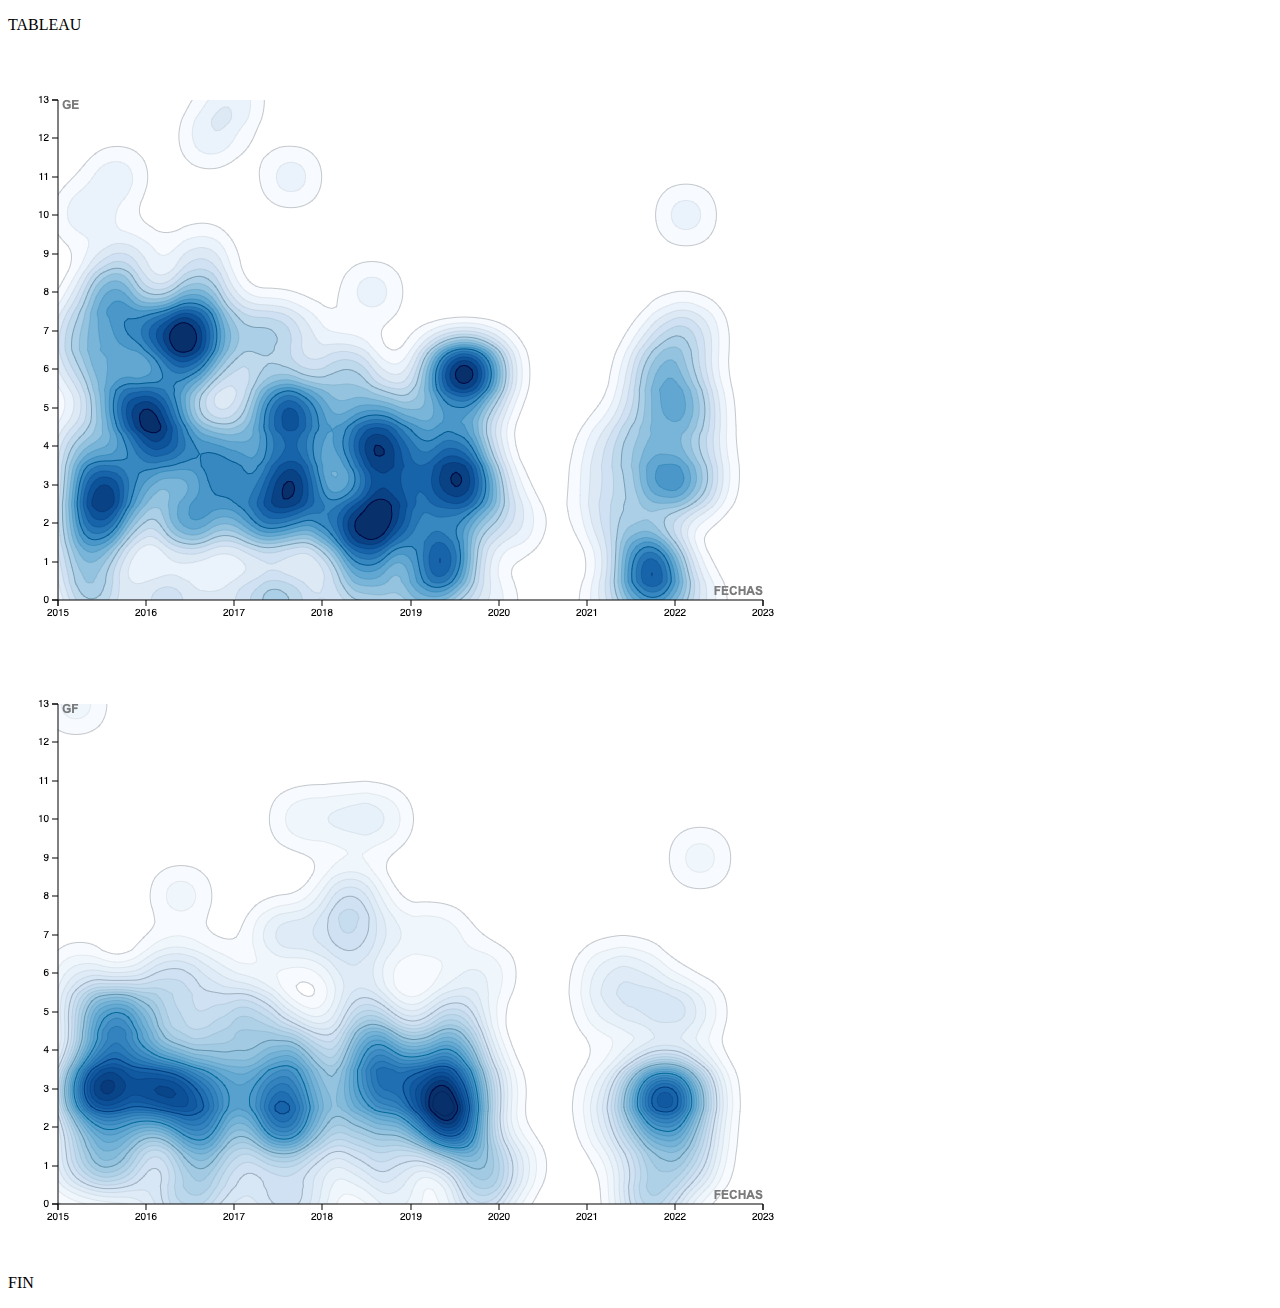
==== visualizacionDefinitiva.html @ 7f3a32a0 "nueva viz y visualizacion definitiva en proceso" ====
<!DOCTYPE html>
<html>
<head>
  <meta charset="utf-8">
  <meta name="viewport" content="width=device-width">
  <title>Visualizacion Definitiva</title>
</head>
<body>
  <div>
    <p>TABLEAU</p>
  </div>
  <div class='tableauPlaceholder' id='viz1650649152016' style='position: relative'><noscript><a href='#'><img alt='Frecuencia de GF y GE ' src='https:&#47;&#47;public.tableau.com&#47;static&#47;images&#47;Fr&#47;FrecuenciadeGFyGE&#47;Sheet2&#47;1_rss.png' style='border: none' /></a></noscript><object class='tableauViz'  style='display:none;'><param name='host_url' value='https%3A%2F%2Fpublic.tableau.com%2F' /> <param name='embed_code_version' value='3' /> <param name='site_root' value='' /><param name='name' value='FrecuenciadeGFyGE&#47;Sheet2' /><param name='tabs' value='no' /><param name='toolbar' value='yes' /><param name='static_image' value='https:&#47;&#47;public.tableau.com&#47;static&#47;images&#47;Fr&#47;FrecuenciadeGFyGE&#47;Sheet2&#47;1.png' /> <param name='animate_transition' value='yes' /><param name='display_static_image' value='yes' /><param name='display_spinner' value='yes' /><param name='display_overlay' value='yes' /><param name='display_count' value='yes' /><param name='language' value='es-ES' /></object></div>                <script type='text/javascript'>                    var divElement = document.getElementById('viz1650649152016');                    var vizElement = divElement.getElementsByTagName('object')[0];                    vizElement.style.width='100%';vizElement.style.height=(divElement.offsetWidth*0.75)+'px';                    var scriptElement = document.createElement('script');                    scriptElement.src = 'https://public.tableau.com/javascripts/api/viz_v1.js';                    vizElement.parentNode.insertBefore(scriptElement, vizElement);                </script>
  <div class='tableauPlaceholder' id='viz1650657743778' style='position: relative'><noscript><a href='#'><img alt='Cantidad Partidos en relacion a los goles ' src='https:&#47;&#47;public.tableau.com&#47;static&#47;images&#47;Ca&#47;CantidadPartidosenrelacionconlosgoles&#47;Sheet4&#47;1_rss.png' style='border: none' /></a></noscript><object class='tableauViz'  style='display:none;'><param name='host_url' value='https%3A%2F%2Fpublic.tableau.com%2F' /> <param name='embed_code_version' value='3' /> <param name='site_root' value='' /><param name='name' value='CantidadPartidosenrelacionconlosgoles&#47;Sheet4' /><param name='tabs' value='no' /><param name='toolbar' value='yes' /><param name='static_image' value='https:&#47;&#47;public.tableau.com&#47;static&#47;images&#47;Ca&#47;CantidadPartidosenrelacionconlosgoles&#47;Sheet4&#47;1.png' /> <param name='animate_transition' value='yes' /><param name='display_static_image' value='yes' /><param name='display_spinner' value='yes' /><param name='display_overlay' value='yes' /><param name='display_count' value='yes' /><param name='language' value='es-ES' /><param name='filter' value='publish=yes' /></object></div>                <script type='text/javascript'>                    var divElement = document.getElementById('viz1650657743778');                    var vizElement = divElement.getElementsByTagName('object')[0];                    vizElement.style.width='100%';vizElement.style.height=(divElement.offsetWidth*0.75)+'px';                    var scriptElement = document.createElement('script');                    scriptElement.src = 'https://public.tableau.com/javascripts/api/viz_v1.js';                    vizElement.parentNode.insertBefore(scriptElement, vizElement);                </script>
  <div class='tableauPlaceholder' id='viz1650659123410' style='position: relative'><noscript><a href='#'><img alt='Asistencia mi a lo largo de los años ' src='https:&#47;&#47;public.tableau.com&#47;static&#47;images&#47;As&#47;AsistenciaFelipeporao&#47;Sheet2&#47;1_rss.png' style='border: none' /></a></noscript><object class='tableauViz'  style='display:none;'><param name='host_url' value='https%3A%2F%2Fpublic.tableau.com%2F' /> <param name='embed_code_version' value='3' /> <param name='site_root' value='' /><param name='name' value='AsistenciaFelipeporao&#47;Sheet2' /><param name='tabs' value='no' /><param name='toolbar' value='yes' /><param name='static_image' value='https:&#47;&#47;public.tableau.com&#47;static&#47;images&#47;As&#47;AsistenciaFelipeporao&#47;Sheet2&#47;1.png' /> <param name='animate_transition' value='yes' /><param name='display_static_image' value='yes' /><param name='display_spinner' value='yes' /><param name='display_overlay' value='yes' /><param name='display_count' value='yes' /><param name='language' value='es-ES' /><param name='filter' value='publish=yes' /></object></div>                <script type='text/javascript'>                    var divElement = document.getElementById('viz1650659123410');                    var vizElement = divElement.getElementsByTagName('object')[0];                    vizElement.style.width='100%';vizElement.style.height=(divElement.offsetWidth*0.75)+'px';                    var scriptElement = document.createElement('script');                    scriptElement.src = 'https://public.tableau.com/javascripts/api/viz_v1.js';                    vizElement.parentNode.insertBefore(scriptElement, vizElement);                </script>
  <div class='tableauPlaceholder' id='viz1650659198432' style='position: relative'><noscript><a href='#'><img alt='Goles de equipo y mios Por partido (en partidos que jugue) ' src='https:&#47;&#47;public.tableau.com&#47;static&#47;images&#47;Go&#47;GolesMiosydeequipoenpartidosquejugue&#47;Sheet3&#47;1_rss.png' style='border: none' /></a></noscript><object class='tableauViz'  style='display:none;'><param name='host_url' value='https%3A%2F%2Fpublic.tableau.com%2F' /> <param name='embed_code_version' value='3' /> <param name='site_root' value='' /><param name='name' value='GolesMiosydeequipoenpartidosquejugue&#47;Sheet3' /><param name='tabs' value='no' /><param name='toolbar' value='yes' /><param name='static_image' value='https:&#47;&#47;public.tableau.com&#47;static&#47;images&#47;Go&#47;GolesMiosydeequipoenpartidosquejugue&#47;Sheet3&#47;1.png' /> <param name='animate_transition' value='yes' /><param name='display_static_image' value='yes' /><param name='display_spinner' value='yes' /><param name='display_overlay' value='yes' /><param name='display_count' value='yes' /><param name='language' value='es-ES' /><param name='filter' value='publish=yes' /></object></div>                <script type='text/javascript'>                    var divElement = document.getElementById('viz1650659198432');                    var vizElement = divElement.getElementsByTagName('object')[0];                    vizElement.style.width='100%';vizElement.style.height=(divElement.offsetWidth*0.75)+'px';                    var scriptElement = document.createElement('script');                    scriptElement.src = 'https://public.tableau.com/javascripts/api/viz_v1.js';                    vizElement.parentNode.insertBefore(scriptElement, vizElement);                </script>
  <div class='tableauPlaceholder' id='viz1650733078184' style='position: relative'><noscript><a href='#'><img alt='Porcentajes de Derrotas y Victorias en el Tiempo ' src='https:&#47;&#47;public.tableau.com&#47;static&#47;images&#47;Po&#47;PorcentajesdeDerrotasyVictoriasenelTiempo&#47;Sheet7&#47;1_rss.png' style='border: none' /></a></noscript><object class='tableauViz'  style='display:none;'><param name='host_url' value='https%3A%2F%2Fpublic.tableau.com%2F' /> <param name='embed_code_version' value='3' /> <param name='site_root' value='' /><param name='name' value='PorcentajesdeDerrotasyVictoriasenelTiempo&#47;Sheet7' /><param name='tabs' value='no' /><param name='toolbar' value='yes' /><param name='static_image' value='https:&#47;&#47;public.tableau.com&#47;static&#47;images&#47;Po&#47;PorcentajesdeDerrotasyVictoriasenelTiempo&#47;Sheet7&#47;1.png' /> <param name='animate_transition' value='yes' /><param name='display_static_image' value='yes' /><param name='display_spinner' value='yes' /><param name='display_overlay' value='yes' /><param name='display_count' value='yes' /><param name='language' value='es-ES' /><param name='filter' value='publish=yes' /></object></div>                <script type='text/javascript'>                    var divElement = document.getElementById('viz1650733078184');                    var vizElement = divElement.getElementsByTagName('object')[0];                    vizElement.style.width='100%';vizElement.style.height=(divElement.offsetWidth*0.75)+'px';                    var scriptElement = document.createElement('script');                    scriptElement.src = 'https://public.tableau.com/javascripts/api/viz_v1.js';                    vizElement.parentNode.insertBefore(scriptElement, vizElement);                </script>
  <img src="RawGraph/GEvsTiempo.png" alt="GE vs Tiempo">
  <img src="RawGraph/GFvsTiempo.png" alt="GF vs Tiempo">
  <br />
  <div>
    <p>FIN</p>
  </div>
</body>
</html>
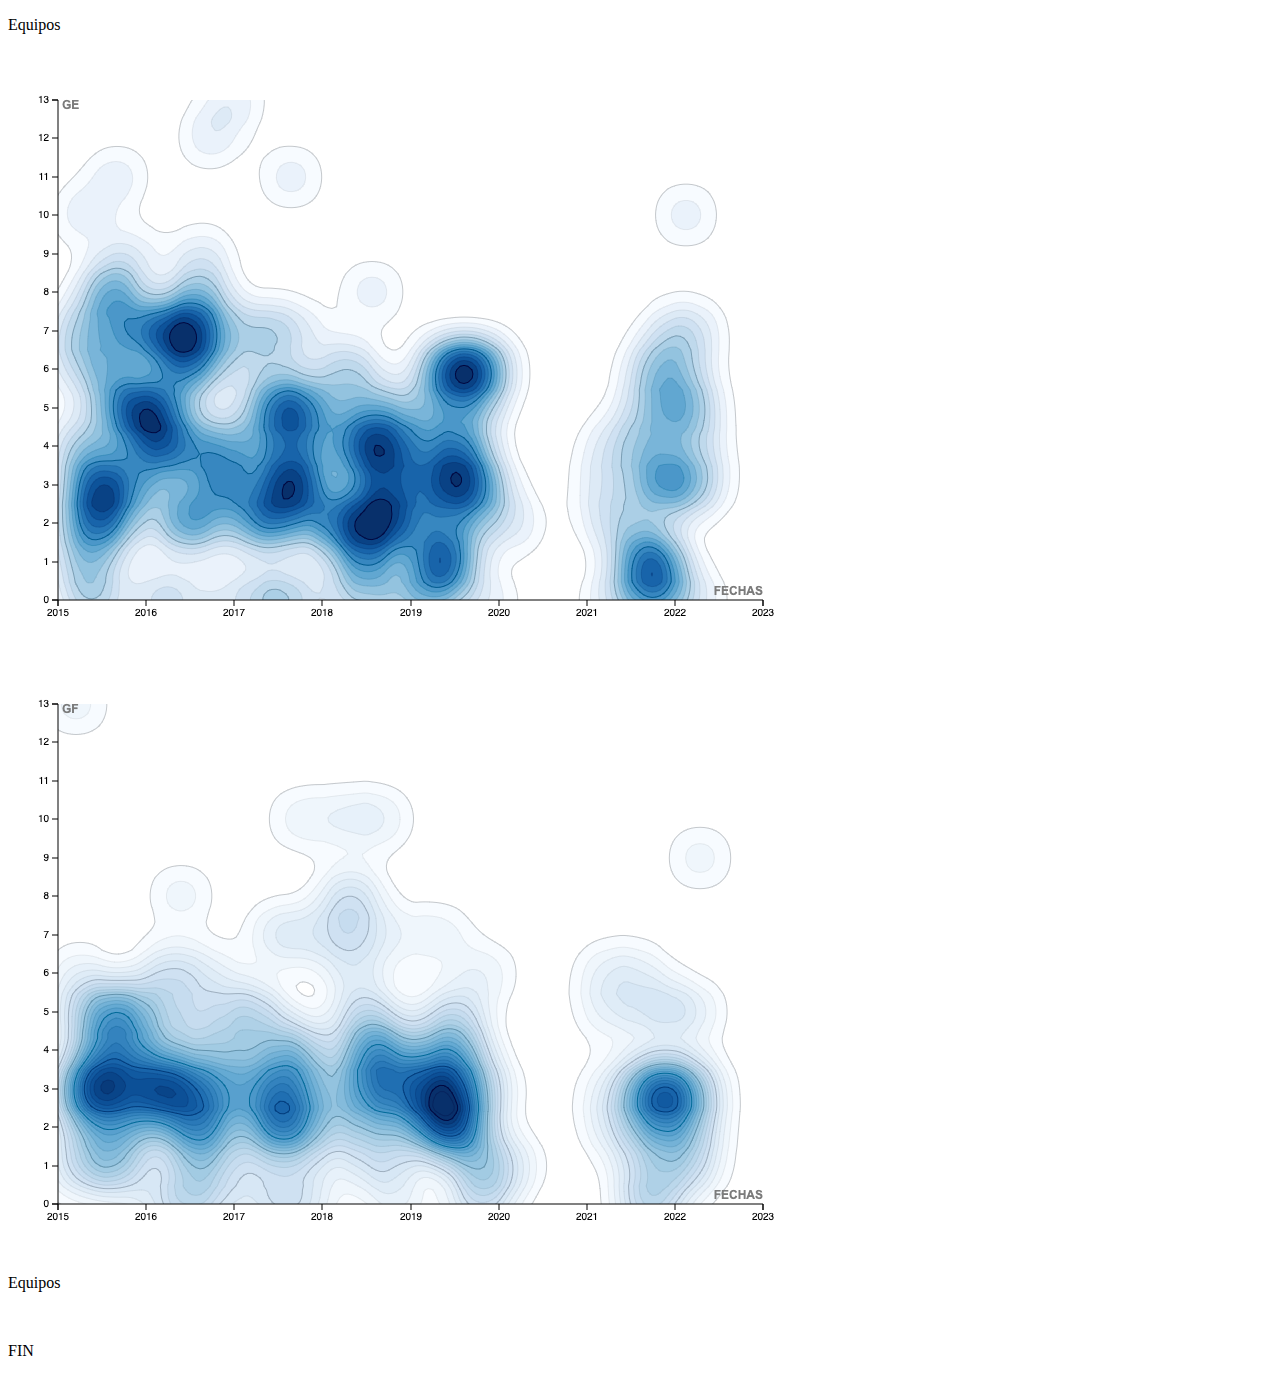
==== commit 81ab9d1f: "pequeños cambios en presentacion final" ====
--- a/visualizacionDefinitiva.html
+++ b/visualizacionDefinitiva.html
@@ -7,15 +7,18 @@
 </head>
 <body>
   <div>
-    <p>TABLEAU</p>
+    <p>Equipos</p>
+  </div>
+  <div class='tableauPlaceholder' id='viz1650733078184' style='position: relative'><noscript><a href='#'><img alt='Porcentajes de Derrotas y Victorias en el Tiempo ' src='https:&#47;&#47;public.tableau.com&#47;static&#47;images&#47;Po&#47;PorcentajesdeDerrotasyVictoriasenelTiempo&#47;Sheet7&#47;1_rss.png' style='border: none' /></a></noscript><object class='tableauViz'  style='display:none;'><param name='host_url' value='https%3A%2F%2Fpublic.tableau.com%2F' /> <param name='embed_code_version' value='3' /> <param name='site_root' value='' /><param name='name' value='PorcentajesdeDerrotasyVictoriasenelTiempo&#47;Sheet7' /><param name='tabs' value='no' /><param name='toolbar' value='yes' /><param name='static_image' value='https:&#47;&#47;public.tableau.com&#47;static&#47;images&#47;Po&#47;PorcentajesdeDerrotasyVictoriasenelTiempo&#47;Sheet7&#47;1.png' /> <param name='animate_transition' value='yes' /><param name='display_static_image' value='yes' /><param name='display_spinner' value='yes' /><param name='display_overlay' value='yes' /><param name='display_count' value='yes' /><param name='language' value='es-ES' /><param name='filter' value='publish=yes' /></object></div>                <script type='text/javascript'>                    var divElement = document.getElementById('viz1650733078184');                    var vizElement = divElement.getElementsByTagName('object')[0];                    vizElement.style.width='100%';vizElement.style.height=(divElement.offsetWidth*0.75)+'px';                    var scriptElement = document.createElement('script');                    scriptElement.src = 'https://public.tableau.com/javascripts/api/viz_v1.js';                    vizElement.parentNode.insertBefore(scriptElement, vizElement);                </script>
+  <img src="RawGraph/GEvsTiempo.png" alt="GE vs Tiempo">
+  <img src="RawGraph/GFvsTiempo.png" alt="GF vs Tiempo">
+  <div>
+    <p>Equipos</p>
   </div>
   <div class='tableauPlaceholder' id='viz1650649152016' style='position: relative'><noscript><a href='#'><img alt='Frecuencia de GF y GE ' src='https:&#47;&#47;public.tableau.com&#47;static&#47;images&#47;Fr&#47;FrecuenciadeGFyGE&#47;Sheet2&#47;1_rss.png' style='border: none' /></a></noscript><object class='tableauViz'  style='display:none;'><param name='host_url' value='https%3A%2F%2Fpublic.tableau.com%2F' /> <param name='embed_code_version' value='3' /> <param name='site_root' value='' /><param name='name' value='FrecuenciadeGFyGE&#47;Sheet2' /><param name='tabs' value='no' /><param name='toolbar' value='yes' /><param name='static_image' value='https:&#47;&#47;public.tableau.com&#47;static&#47;images&#47;Fr&#47;FrecuenciadeGFyGE&#47;Sheet2&#47;1.png' /> <param name='animate_transition' value='yes' /><param name='display_static_image' value='yes' /><param name='display_spinner' value='yes' /><param name='display_overlay' value='yes' /><param name='display_count' value='yes' /><param name='language' value='es-ES' /></object></div>                <script type='text/javascript'>                    var divElement = document.getElementById('viz1650649152016');                    var vizElement = divElement.getElementsByTagName('object')[0];                    vizElement.style.width='100%';vizElement.style.height=(divElement.offsetWidth*0.75)+'px';                    var scriptElement = document.createElement('script');                    scriptElement.src = 'https://public.tableau.com/javascripts/api/viz_v1.js';                    vizElement.parentNode.insertBefore(scriptElement, vizElement);                </script>
   <div class='tableauPlaceholder' id='viz1650657743778' style='position: relative'><noscript><a href='#'><img alt='Cantidad Partidos en relacion a los goles ' src='https:&#47;&#47;public.tableau.com&#47;static&#47;images&#47;Ca&#47;CantidadPartidosenrelacionconlosgoles&#47;Sheet4&#47;1_rss.png' style='border: none' /></a></noscript><object class='tableauViz'  style='display:none;'><param name='host_url' value='https%3A%2F%2Fpublic.tableau.com%2F' /> <param name='embed_code_version' value='3' /> <param name='site_root' value='' /><param name='name' value='CantidadPartidosenrelacionconlosgoles&#47;Sheet4' /><param name='tabs' value='no' /><param name='toolbar' value='yes' /><param name='static_image' value='https:&#47;&#47;public.tableau.com&#47;static&#47;images&#47;Ca&#47;CantidadPartidosenrelacionconlosgoles&#47;Sheet4&#47;1.png' /> <param name='animate_transition' value='yes' /><param name='display_static_image' value='yes' /><param name='display_spinner' value='yes' /><param name='display_overlay' value='yes' /><param name='display_count' value='yes' /><param name='language' value='es-ES' /><param name='filter' value='publish=yes' /></object></div>                <script type='text/javascript'>                    var divElement = document.getElementById('viz1650657743778');                    var vizElement = divElement.getElementsByTagName('object')[0];                    vizElement.style.width='100%';vizElement.style.height=(divElement.offsetWidth*0.75)+'px';                    var scriptElement = document.createElement('script');                    scriptElement.src = 'https://public.tableau.com/javascripts/api/viz_v1.js';                    vizElement.parentNode.insertBefore(scriptElement, vizElement);                </script>
   <div class='tableauPlaceholder' id='viz1650659123410' style='position: relative'><noscript><a href='#'><img alt='Asistencia mi a lo largo de los años ' src='https:&#47;&#47;public.tableau.com&#47;static&#47;images&#47;As&#47;AsistenciaFelipeporao&#47;Sheet2&#47;1_rss.png' style='border: none' /></a></noscript><object class='tableauViz'  style='display:none;'><param name='host_url' value='https%3A%2F%2Fpublic.tableau.com%2F' /> <param name='embed_code_version' value='3' /> <param name='site_root' value='' /><param name='name' value='AsistenciaFelipeporao&#47;Sheet2' /><param name='tabs' value='no' /><param name='toolbar' value='yes' /><param name='static_image' value='https:&#47;&#47;public.tableau.com&#47;static&#47;images&#47;As&#47;AsistenciaFelipeporao&#47;Sheet2&#47;1.png' /> <param name='animate_transition' value='yes' /><param name='display_static_image' value='yes' /><param name='display_spinner' value='yes' /><param name='display_overlay' value='yes' /><param name='display_count' value='yes' /><param name='language' value='es-ES' /><param name='filter' value='publish=yes' /></object></div>                <script type='text/javascript'>                    var divElement = document.getElementById('viz1650659123410');                    var vizElement = divElement.getElementsByTagName('object')[0];                    vizElement.style.width='100%';vizElement.style.height=(divElement.offsetWidth*0.75)+'px';                    var scriptElement = document.createElement('script');                    scriptElement.src = 'https://public.tableau.com/javascripts/api/viz_v1.js';                    vizElement.parentNode.insertBefore(scriptElement, vizElement);                </script>
   <div class='tableauPlaceholder' id='viz1650659198432' style='position: relative'><noscript><a href='#'><img alt='Goles de equipo y mios Por partido (en partidos que jugue) ' src='https:&#47;&#47;public.tableau.com&#47;static&#47;images&#47;Go&#47;GolesMiosydeequipoenpartidosquejugue&#47;Sheet3&#47;1_rss.png' style='border: none' /></a></noscript><object class='tableauViz'  style='display:none;'><param name='host_url' value='https%3A%2F%2Fpublic.tableau.com%2F' /> <param name='embed_code_version' value='3' /> <param name='site_root' value='' /><param name='name' value='GolesMiosydeequipoenpartidosquejugue&#47;Sheet3' /><param name='tabs' value='no' /><param name='toolbar' value='yes' /><param name='static_image' value='https:&#47;&#47;public.tableau.com&#47;static&#47;images&#47;Go&#47;GolesMiosydeequipoenpartidosquejugue&#47;Sheet3&#47;1.png' /> <param name='animate_transition' value='yes' /><param name='display_static_image' value='yes' /><param name='display_spinner' value='yes' /><param name='display_overlay' value='yes' /><param name='display_count' value='yes' /><param name='language' value='es-ES' /><param name='filter' value='publish=yes' /></object></div>                <script type='text/javascript'>                    var divElement = document.getElementById('viz1650659198432');                    var vizElement = divElement.getElementsByTagName('object')[0];                    vizElement.style.width='100%';vizElement.style.height=(divElement.offsetWidth*0.75)+'px';                    var scriptElement = document.createElement('script');                    scriptElement.src = 'https://public.tableau.com/javascripts/api/viz_v1.js';                    vizElement.parentNode.insertBefore(scriptElement, vizElement);                </script>
-  <div class='tableauPlaceholder' id='viz1650733078184' style='position: relative'><noscript><a href='#'><img alt='Porcentajes de Derrotas y Victorias en el Tiempo ' src='https:&#47;&#47;public.tableau.com&#47;static&#47;images&#47;Po&#47;PorcentajesdeDerrotasyVictoriasenelTiempo&#47;Sheet7&#47;1_rss.png' style='border: none' /></a></noscript><object class='tableauViz'  style='display:none;'><param name='host_url' value='https%3A%2F%2Fpublic.tableau.com%2F' /> <param name='embed_code_version' value='3' /> <param name='site_root' value='' /><param name='name' value='PorcentajesdeDerrotasyVictoriasenelTiempo&#47;Sheet7' /><param name='tabs' value='no' /><param name='toolbar' value='yes' /><param name='static_image' value='https:&#47;&#47;public.tableau.com&#47;static&#47;images&#47;Po&#47;PorcentajesdeDerrotasyVictoriasenelTiempo&#47;Sheet7&#47;1.png' /> <param name='animate_transition' value='yes' /><param name='display_static_image' value='yes' /><param name='display_spinner' value='yes' /><param name='display_overlay' value='yes' /><param name='display_count' value='yes' /><param name='language' value='es-ES' /><param name='filter' value='publish=yes' /></object></div>                <script type='text/javascript'>                    var divElement = document.getElementById('viz1650733078184');                    var vizElement = divElement.getElementsByTagName('object')[0];                    vizElement.style.width='100%';vizElement.style.height=(divElement.offsetWidth*0.75)+'px';                    var scriptElement = document.createElement('script');                    scriptElement.src = 'https://public.tableau.com/javascripts/api/viz_v1.js';                    vizElement.parentNode.insertBefore(scriptElement, vizElement);                </script>
-  <img src="RawGraph/GEvsTiempo.png" alt="GE vs Tiempo">
-  <img src="RawGraph/GFvsTiempo.png" alt="GF vs Tiempo">
   <br />
   <div>
     <p>FIN</p>
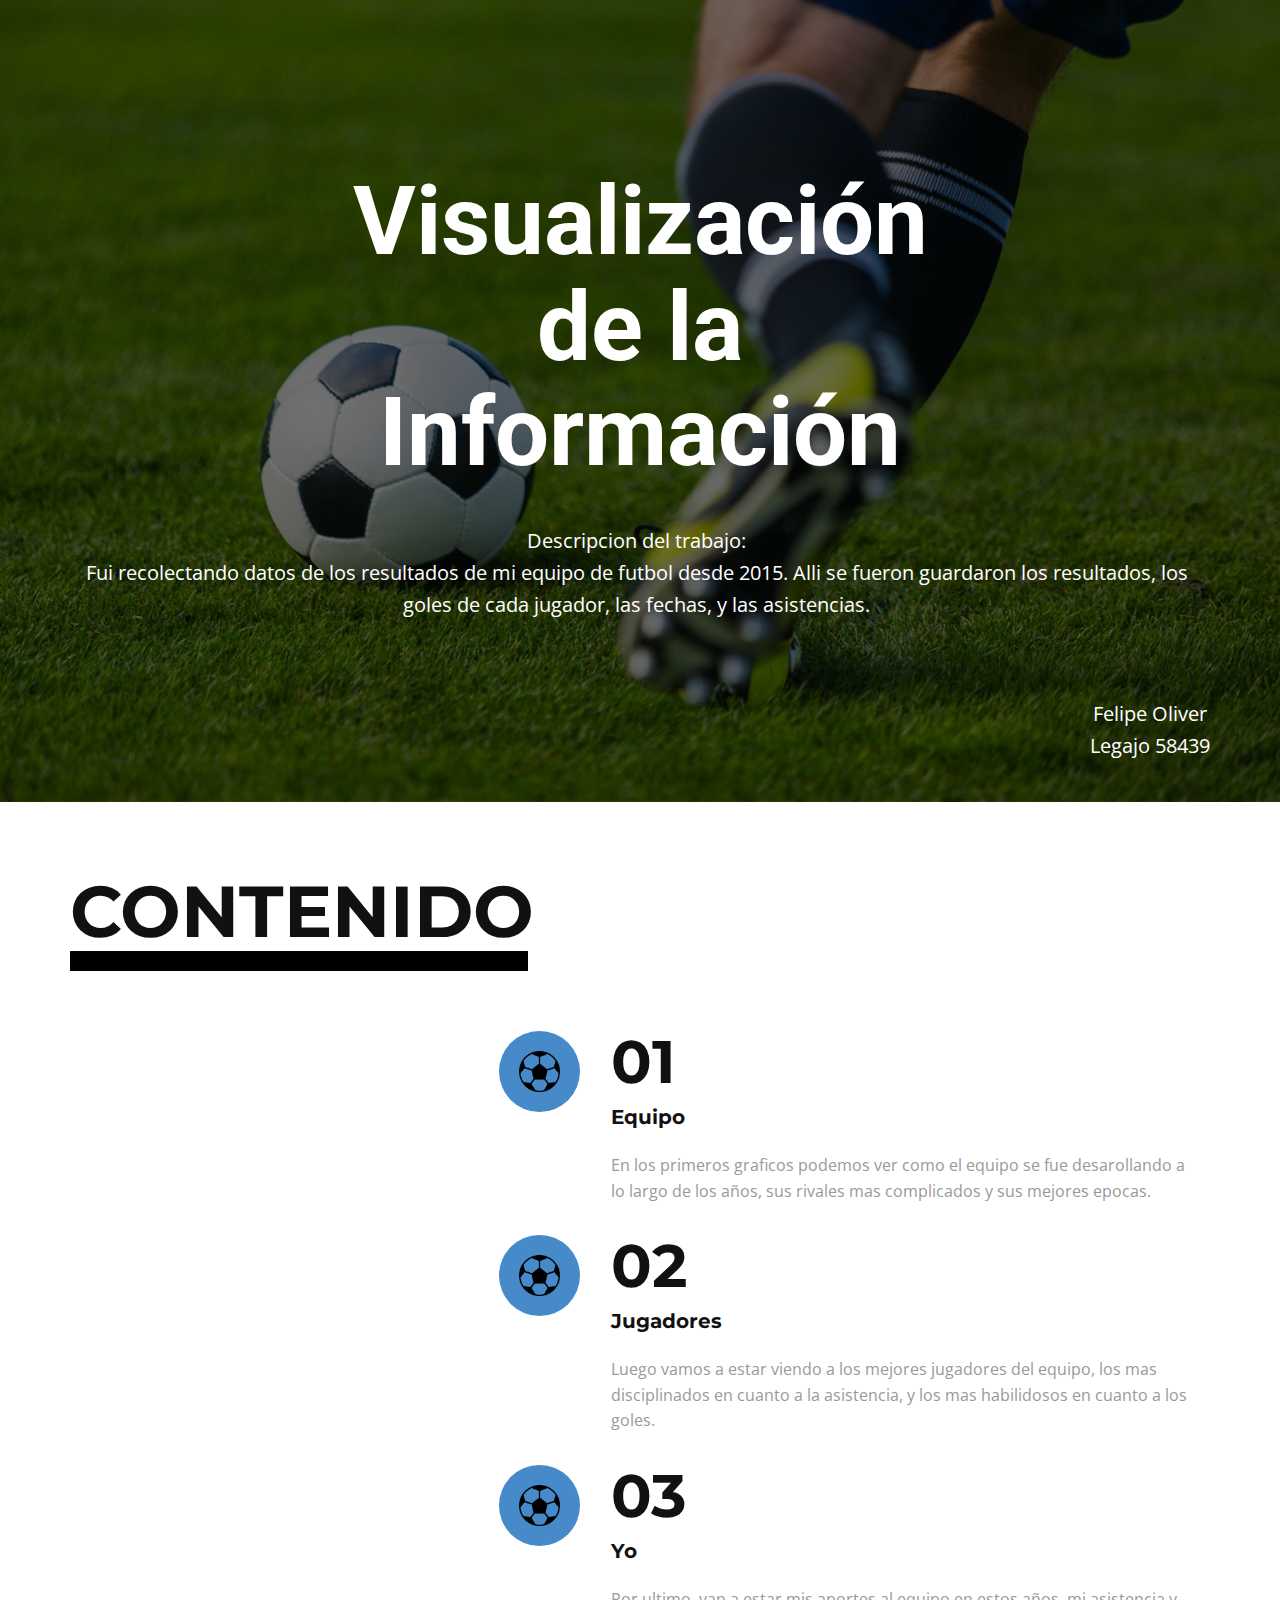
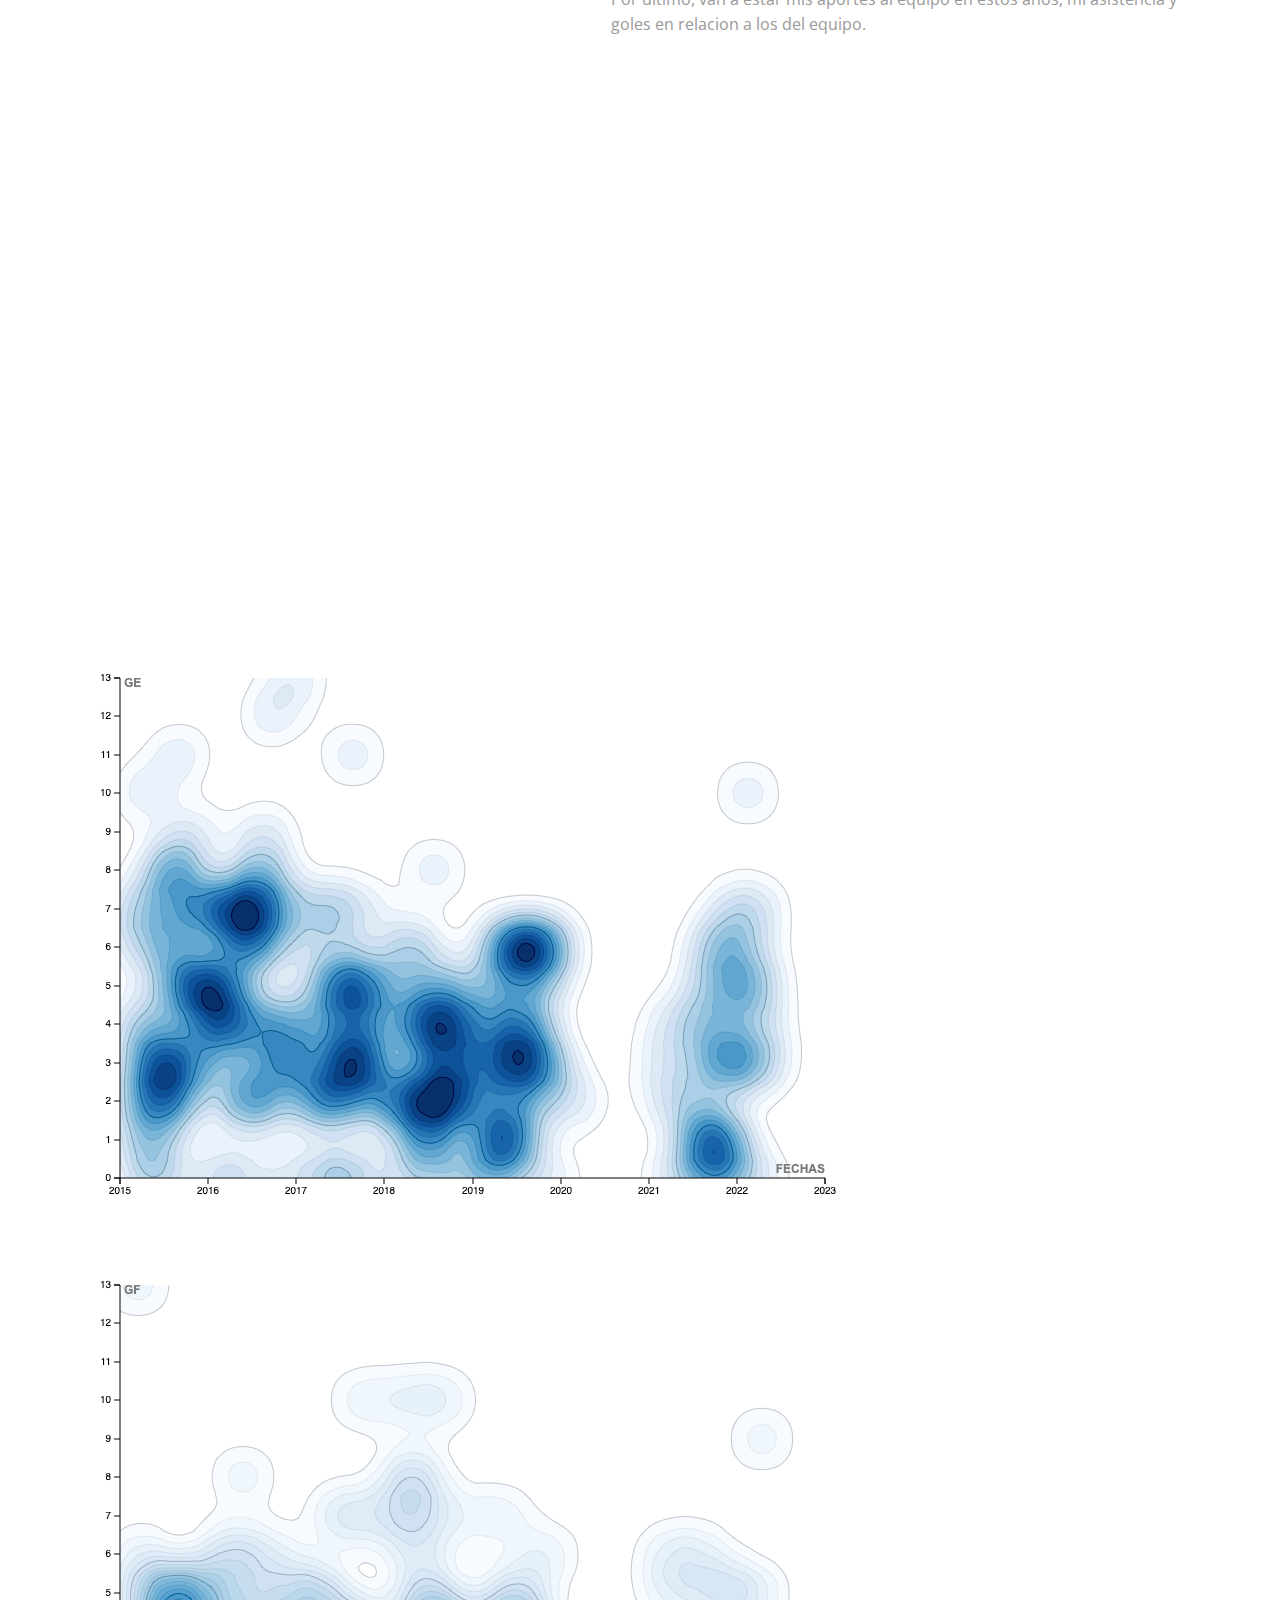
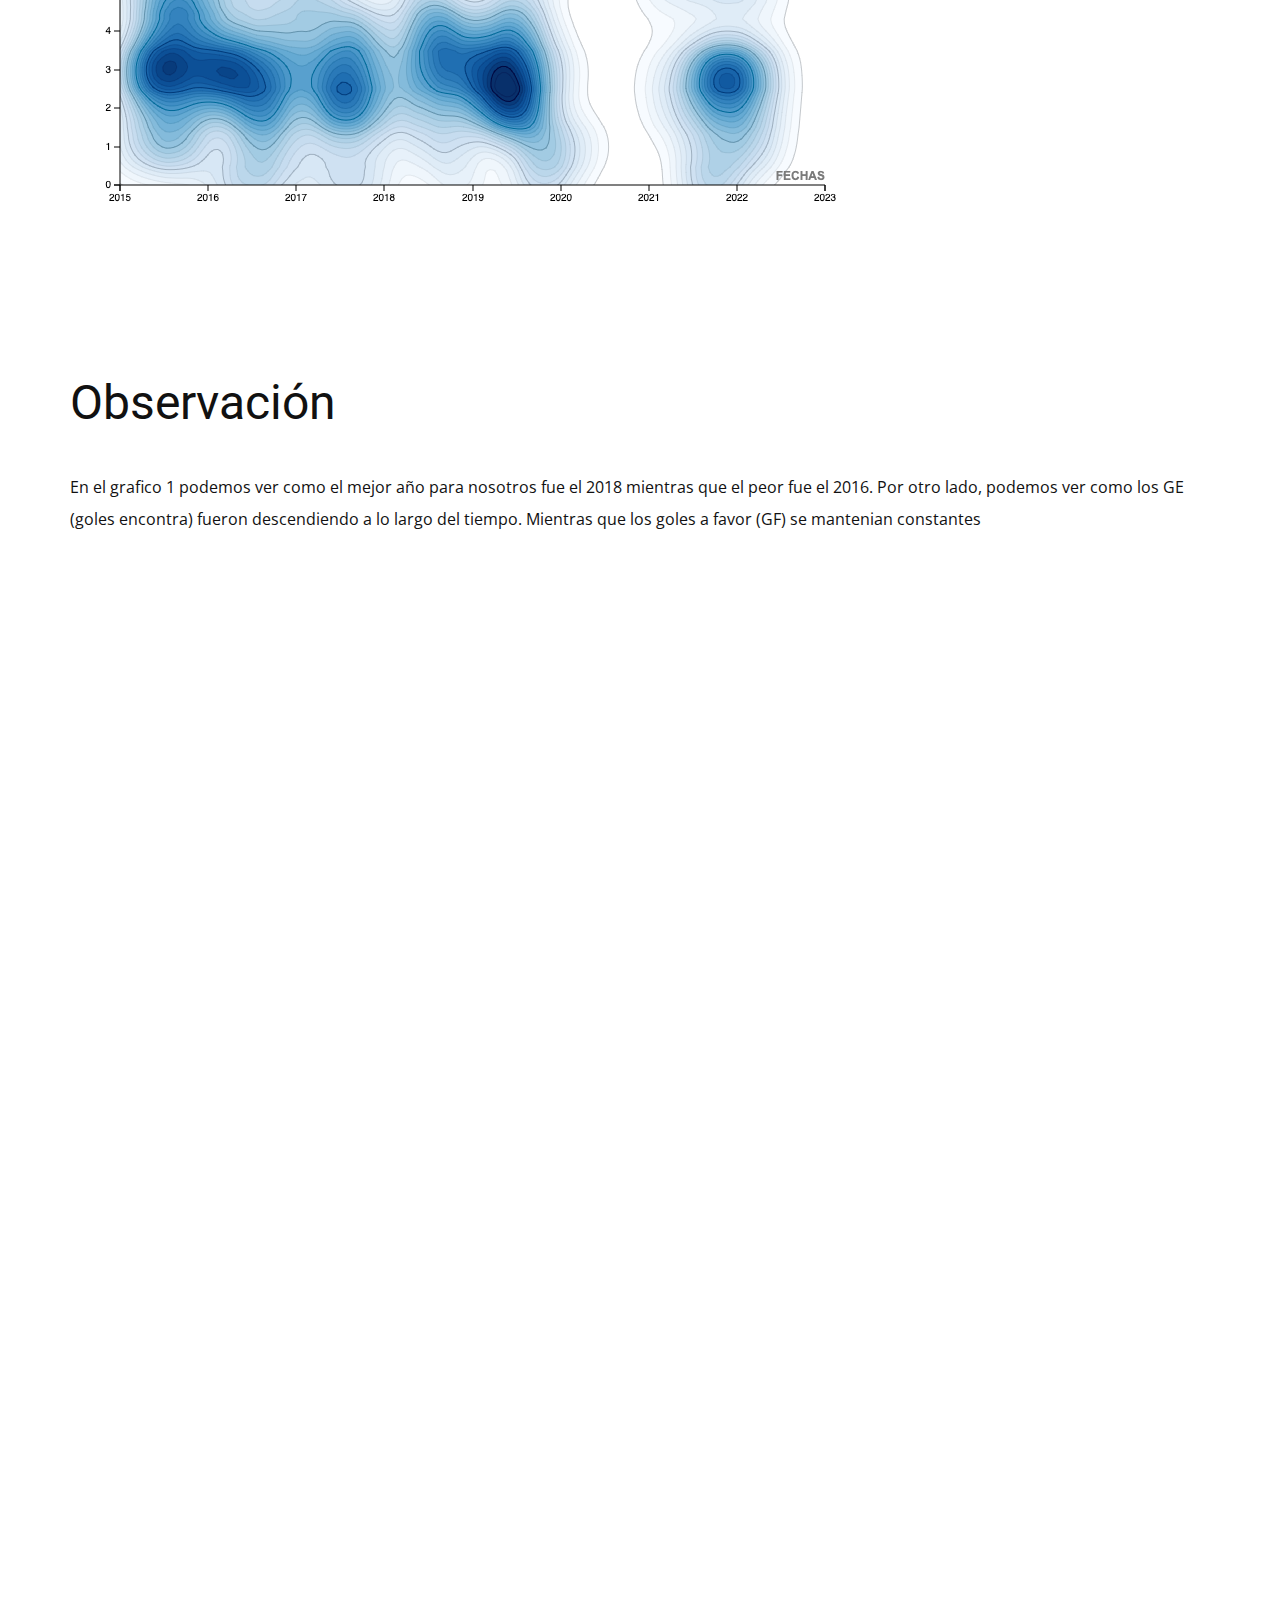
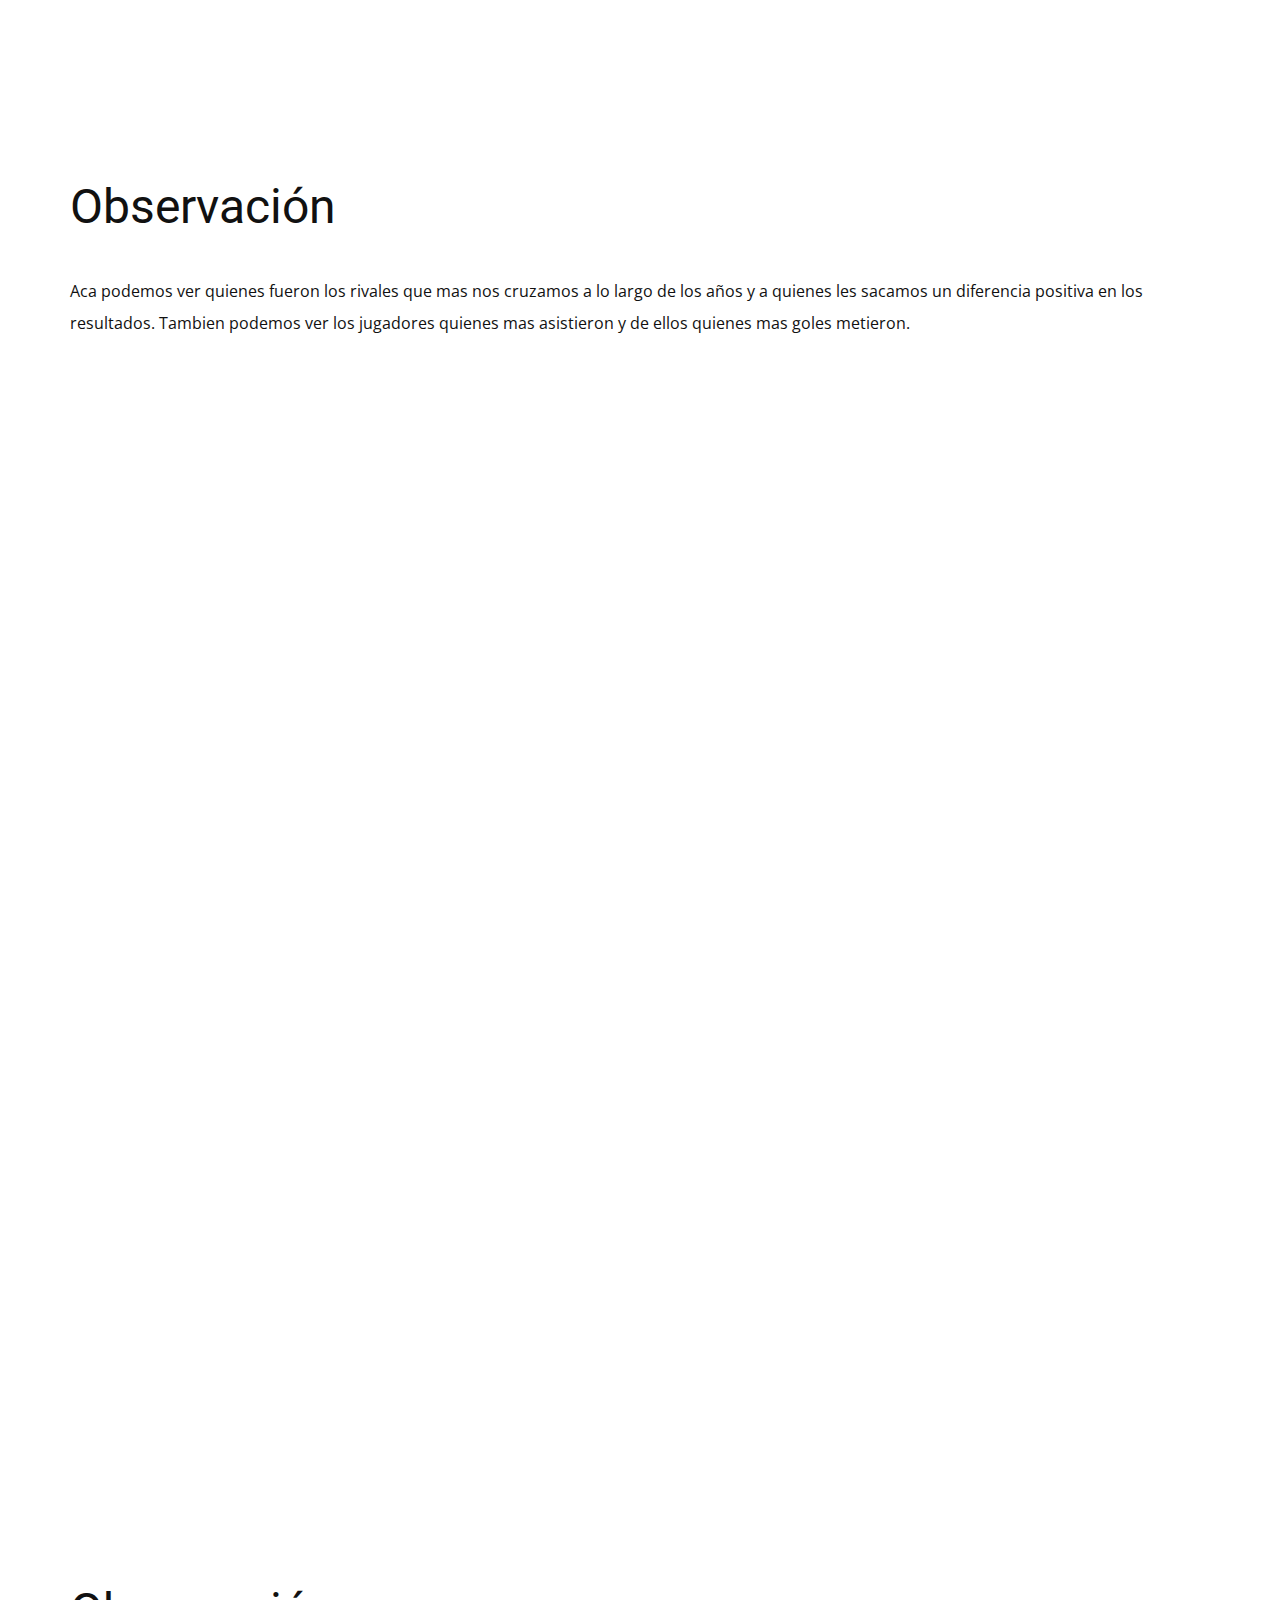
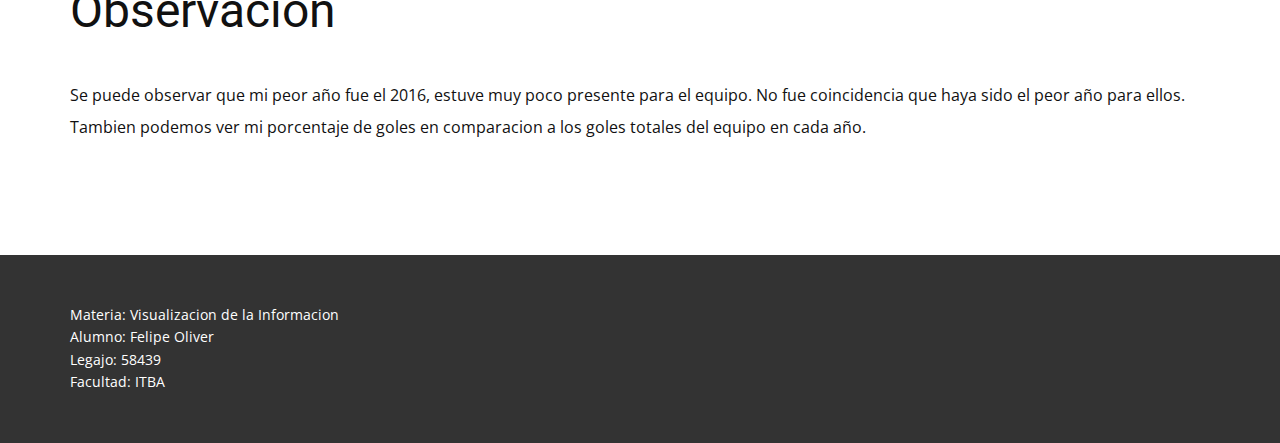
==== commit 81ce1b00: "version final" ====
--- a/visualizacionDefinitiva.html
+++ b/visualizacionDefinitiva.html
@@ -1,27 +1,149 @@
 <!DOCTYPE html>
-<html>
-<head>
-  <meta charset="utf-8">
-  <meta name="viewport" content="width=device-width">
-  <title>Visualizacion Definitiva</title>
-</head>
-<body>
-  <div>
-    <p>Equipos</p>
-  </div>
-  <div class='tableauPlaceholder' id='viz1650733078184' style='position: relative'><noscript><a href='#'><img alt='Porcentajes de Derrotas y Victorias en el Tiempo ' src='https:&#47;&#47;public.tableau.com&#47;static&#47;images&#47;Po&#47;PorcentajesdeDerrotasyVictoriasenelTiempo&#47;Sheet7&#47;1_rss.png' style='border: none' /></a></noscript><object class='tableauViz'  style='display:none;'><param name='host_url' value='https%3A%2F%2Fpublic.tableau.com%2F' /> <param name='embed_code_version' value='3' /> <param name='site_root' value='' /><param name='name' value='PorcentajesdeDerrotasyVictoriasenelTiempo&#47;Sheet7' /><param name='tabs' value='no' /><param name='toolbar' value='yes' /><param name='static_image' value='https:&#47;&#47;public.tableau.com&#47;static&#47;images&#47;Po&#47;PorcentajesdeDerrotasyVictoriasenelTiempo&#47;Sheet7&#47;1.png' /> <param name='animate_transition' value='yes' /><param name='display_static_image' value='yes' /><param name='display_spinner' value='yes' /><param name='display_overlay' value='yes' /><param name='display_count' value='yes' /><param name='language' value='es-ES' /><param name='filter' value='publish=yes' /></object></div>                <script type='text/javascript'>                    var divElement = document.getElementById('viz1650733078184');                    var vizElement = divElement.getElementsByTagName('object')[0];                    vizElement.style.width='100%';vizElement.style.height=(divElement.offsetWidth*0.75)+'px';                    var scriptElement = document.createElement('script');                    scriptElement.src = 'https://public.tableau.com/javascripts/api/viz_v1.js';                    vizElement.parentNode.insertBefore(scriptElement, vizElement);                </script>
-  <img src="RawGraph/GEvsTiempo.png" alt="GE vs Tiempo">
-  <img src="RawGraph/GFvsTiempo.png" alt="GF vs Tiempo">
-  <div>
-    <p>Equipos</p>
-  </div>
-  <div class='tableauPlaceholder' id='viz1650649152016' style='position: relative'><noscript><a href='#'><img alt='Frecuencia de GF y GE ' src='https:&#47;&#47;public.tableau.com&#47;static&#47;images&#47;Fr&#47;FrecuenciadeGFyGE&#47;Sheet2&#47;1_rss.png' style='border: none' /></a></noscript><object class='tableauViz'  style='display:none;'><param name='host_url' value='https%3A%2F%2Fpublic.tableau.com%2F' /> <param name='embed_code_version' value='3' /> <param name='site_root' value='' /><param name='name' value='FrecuenciadeGFyGE&#47;Sheet2' /><param name='tabs' value='no' /><param name='toolbar' value='yes' /><param name='static_image' value='https:&#47;&#47;public.tableau.com&#47;static&#47;images&#47;Fr&#47;FrecuenciadeGFyGE&#47;Sheet2&#47;1.png' /> <param name='animate_transition' value='yes' /><param name='display_static_image' value='yes' /><param name='display_spinner' value='yes' /><param name='display_overlay' value='yes' /><param name='display_count' value='yes' /><param name='language' value='es-ES' /></object></div>                <script type='text/javascript'>                    var divElement = document.getElementById('viz1650649152016');                    var vizElement = divElement.getElementsByTagName('object')[0];                    vizElement.style.width='100%';vizElement.style.height=(divElement.offsetWidth*0.75)+'px';                    var scriptElement = document.createElement('script');                    scriptElement.src = 'https://public.tableau.com/javascripts/api/viz_v1.js';                    vizElement.parentNode.insertBefore(scriptElement, vizElement);                </script>
-  <div class='tableauPlaceholder' id='viz1650657743778' style='position: relative'><noscript><a href='#'><img alt='Cantidad Partidos en relacion a los goles ' src='https:&#47;&#47;public.tableau.com&#47;static&#47;images&#47;Ca&#47;CantidadPartidosenrelacionconlosgoles&#47;Sheet4&#47;1_rss.png' style='border: none' /></a></noscript><object class='tableauViz'  style='display:none;'><param name='host_url' value='https%3A%2F%2Fpublic.tableau.com%2F' /> <param name='embed_code_version' value='3' /> <param name='site_root' value='' /><param name='name' value='CantidadPartidosenrelacionconlosgoles&#47;Sheet4' /><param name='tabs' value='no' /><param name='toolbar' value='yes' /><param name='static_image' value='https:&#47;&#47;public.tableau.com&#47;static&#47;images&#47;Ca&#47;CantidadPartidosenrelacionconlosgoles&#47;Sheet4&#47;1.png' /> <param name='animate_transition' value='yes' /><param name='display_static_image' value='yes' /><param name='display_spinner' value='yes' /><param name='display_overlay' value='yes' /><param name='display_count' value='yes' /><param name='language' value='es-ES' /><param name='filter' value='publish=yes' /></object></div>                <script type='text/javascript'>                    var divElement = document.getElementById('viz1650657743778');                    var vizElement = divElement.getElementsByTagName('object')[0];                    vizElement.style.width='100%';vizElement.style.height=(divElement.offsetWidth*0.75)+'px';                    var scriptElement = document.createElement('script');                    scriptElement.src = 'https://public.tableau.com/javascripts/api/viz_v1.js';                    vizElement.parentNode.insertBefore(scriptElement, vizElement);                </script>
-  <div class='tableauPlaceholder' id='viz1650659123410' style='position: relative'><noscript><a href='#'><img alt='Asistencia mi a lo largo de los años ' src='https:&#47;&#47;public.tableau.com&#47;static&#47;images&#47;As&#47;AsistenciaFelipeporao&#47;Sheet2&#47;1_rss.png' style='border: none' /></a></noscript><object class='tableauViz'  style='display:none;'><param name='host_url' value='https%3A%2F%2Fpublic.tableau.com%2F' /> <param name='embed_code_version' value='3' /> <param name='site_root' value='' /><param name='name' value='AsistenciaFelipeporao&#47;Sheet2' /><param name='tabs' value='no' /><param name='toolbar' value='yes' /><param name='static_image' value='https:&#47;&#47;public.tableau.com&#47;static&#47;images&#47;As&#47;AsistenciaFelipeporao&#47;Sheet2&#47;1.png' /> <param name='animate_transition' value='yes' /><param name='display_static_image' value='yes' /><param name='display_spinner' value='yes' /><param name='display_overlay' value='yes' /><param name='display_count' value='yes' /><param name='language' value='es-ES' /><param name='filter' value='publish=yes' /></object></div>                <script type='text/javascript'>                    var divElement = document.getElementById('viz1650659123410');                    var vizElement = divElement.getElementsByTagName('object')[0];                    vizElement.style.width='100%';vizElement.style.height=(divElement.offsetWidth*0.75)+'px';                    var scriptElement = document.createElement('script');                    scriptElement.src = 'https://public.tableau.com/javascripts/api/viz_v1.js';                    vizElement.parentNode.insertBefore(scriptElement, vizElement);                </script>
-  <div class='tableauPlaceholder' id='viz1650659198432' style='position: relative'><noscript><a href='#'><img alt='Goles de equipo y mios Por partido (en partidos que jugue) ' src='https:&#47;&#47;public.tableau.com&#47;static&#47;images&#47;Go&#47;GolesMiosydeequipoenpartidosquejugue&#47;Sheet3&#47;1_rss.png' style='border: none' /></a></noscript><object class='tableauViz'  style='display:none;'><param name='host_url' value='https%3A%2F%2Fpublic.tableau.com%2F' /> <param name='embed_code_version' value='3' /> <param name='site_root' value='' /><param name='name' value='GolesMiosydeequipoenpartidosquejugue&#47;Sheet3' /><param name='tabs' value='no' /><param name='toolbar' value='yes' /><param name='static_image' value='https:&#47;&#47;public.tableau.com&#47;static&#47;images&#47;Go&#47;GolesMiosydeequipoenpartidosquejugue&#47;Sheet3&#47;1.png' /> <param name='animate_transition' value='yes' /><param name='display_static_image' value='yes' /><param name='display_spinner' value='yes' /><param name='display_overlay' value='yes' /><param name='display_count' value='yes' /><param name='language' value='es-ES' /><param name='filter' value='publish=yes' /></object></div>                <script type='text/javascript'>                    var divElement = document.getElementById('viz1650659198432');                    var vizElement = divElement.getElementsByTagName('object')[0];                    vizElement.style.width='100%';vizElement.style.height=(divElement.offsetWidth*0.75)+'px';                    var scriptElement = document.createElement('script');                    scriptElement.src = 'https://public.tableau.com/javascripts/api/viz_v1.js';                    vizElement.parentNode.insertBefore(scriptElement, vizElement);                </script>
-  <br />
-  <div>
-    <p>FIN</p>
-  </div>
-</body>
-</html>
+<html style="font-size: 16px;">
+  <head>
+    <meta name="viewport" content="width=device-width, initial-scale=1.0">
+    <meta charset="utf-8">
+    <meta name="keywords" content="Visualizacionde laInformacion, contenIDO, 01, 02, 03">
+    <meta name="description" content="">
+    <meta name="page_type" content="np-template-header-footer-from-plugin">
+    <title>Visualizacion Definitiva</title>
+    <link rel="stylesheet" href="nicepage.css" media="screen">
+<link rel="stylesheet" href="style.css" media="screen">
+    <script class="u-script" type="text/javascript" src="jquery.js" defer=""></script>
+    <script class="u-script" type="text/javascript" src="nicepage.js" defer=""></script>
+    <meta name="generator" content="Nicepage 4.9.5, nicepage.com">
+    <link id="u-theme-google-font" rel="stylesheet" href="https://fonts.googleapis.com/css?family=Roboto:100,100i,300,300i,400,400i,500,500i,700,700i,900,900i|Open+Sans:300,300i,400,400i,500,500i,600,600i,700,700i,800,800i">
+    <link id="u-page-google-font" rel="stylesheet" href="https://fonts.googleapis.com/css?family=Montserrat:100,100i,200,200i,300,300i,400,400i,500,500i,600,600i,700,700i,800,800i,900,900i">
+    <script type="application/ld+json">{
+		"@context": "http://schema.org",
+		"@type": "Organization",
+		"name": ""
+}</script>
+    <meta name="theme-color" content="#478ac9">
+    <meta property="og:title" content="Home">
+    <meta property="og:type" content="website">
+  </head>
+  <body class="u-body u-xl-mode">
+    <section class="u-align-center u-clearfix u-image u-shading u-section-1" src="" data-image-width="1500" data-image-height="1000" id="sec-ecd0">
+      <div class="u-clearfix u-sheet u-sheet-1">
+        <h1 class="u-text u-text-default u-title u-text-1">Visualización<br>de la<br>Información
+        </h1>
+        <p class="u-large-text u-text u-text-default u-text-variant u-text-2">Descripcion del trabajo:<br>Fui recolectando datos de los resultados de mi equipo de futbol desde 2015. Alli se fueron guardaron los resultados, los goles de cada jugador, las fechas, y las asistencias.<br>
+        </p>
+        <p class="u-large-text u-text u-text-default u-text-variant u-text-3">Felipe Oliver<br>Legajo 58439<br>
+          <br>
+        </p>
+      </div>
+    </section>
+    <section class="u-align-right u-clearfix u-section-2" id="carousel_da21">
+      <div class="u-clearfix u-sheet u-sheet-1">
+        <h2 class="u-align-left u-custom-font u-font-montserrat u-text u-text-default u-text-1">contenIDO</h2>
+        <div class="u-border-20 u-border-black u-line u-line-horizontal u-line-1"></div>
+        <div class="u-expanded-width-lg u-expanded-width-md u-expanded-width-sm u-expanded-width-xs u-list u-list-1">
+          <div class="u-repeater u-repeater-1">
+            <div class="u-container-style u-list-item u-repeater-item u-white">
+              <div class="u-container-layout u-similar-container u-container-layout-1">
+                <h2 class="u-align-left u-custom-font u-font-montserrat u-text u-text-2">01</h2><span class="u-file-icon u-icon u-icon-circle u-palette-1-base u-icon-1" data-animation-name="" data-animation-duration="0" data-animation-delay="0" data-animation-direction=""><img src="images/1165187.png" alt=""></span>
+                <h5 class="u-align-left u-custom-font u-font-montserrat u-text u-text-3">Equipo</h5>
+                <p class="u-align-left u-text u-text-grey-40 u-text-4">En los primeros graficos podemos ver como el equipo se fue desarollando a lo largo de los años, sus rivales mas complicados y sus mejores epocas.</p>
+              </div>
+            </div>
+            <div class="u-container-style u-list-item u-repeater-item u-white">
+              <div class="u-container-layout u-similar-container u-container-layout-2">
+                <h2 class="u-align-left u-custom-font u-font-montserrat u-text u-text-5">02</h2><span class="u-file-icon u-icon u-icon-circle u-palette-1-base u-icon-2" data-animation-name="" data-animation-duration="0" data-animation-delay="0" data-animation-direction=""><img src="images/1165187.png" alt=""></span>
+                <h5 class="u-align-left u-custom-font u-font-montserrat u-text u-text-6">Jugadores</h5>
+                <p class="u-align-left u-text u-text-grey-40 u-text-7">Luego vamos a estar viendo a los mejores jugadores del equipo, los mas disciplinados en cuanto a la asistencia, y los mas habilidosos en cuanto a los goles.</p>
+              </div>
+            </div>
+            <div class="u-container-style u-list-item u-repeater-item u-white">
+              <div class="u-container-layout u-similar-container u-container-layout-3">
+                <h2 class="u-align-left u-custom-font u-font-montserrat u-text u-text-8">03</h2><span class="u-file-icon u-icon u-icon-circle u-palette-1-base u-icon-3" data-animation-name="" data-animation-duration="0" data-animation-delay="0" data-animation-direction=""><img src="images/1165187.png" alt=""></span>
+                <h5 class="u-align-left u-custom-font u-font-montserrat u-text u-text-9">Yo</h5>
+                <p class="u-align-left u-text u-text-grey-40 u-text-10">Por ultimo, van a estar mis aportes al equipo en estos años, mi asistencia y goles en relacion a los del equipo.</p>
+              </div>
+            </div>
+          </div>
+        </div>
+      </div>
+    </section>
+    <!-- GRAFICO 1 -->
+    <section class="u-clearfix u-section-3" id="sec-12d2">
+      <div class="u-clearfix u-sheet u-sheet-1">
+        <div class='tableauPlaceholder' id='viz1650733078184' style='position: relative'><noscript><a href='#'><img alt='Porcentajes de Derrotas y Victorias en el Tiempo ' src='https:&#47;&#47;public.tableau.com&#47;static&#47;images&#47;Po&#47;PorcentajesdeDerrotasyVictoriasenelTiempo&#47;Sheet7&#47;1_rss.png' style='border: none' /></a></noscript><object class='tableauViz'  style='display:none;'><param name='host_url' value='https%3A%2F%2Fpublic.tableau.com%2F' /> <param name='embed_code_version' value='3' /> <param name='site_root' value='' /><param name='name' value='PorcentajesdeDerrotasyVictoriasenelTiempo&#47;Sheet7' /><param name='tabs' value='no' /><param name='toolbar' value='yes' /><param name='static_image' value='https:&#47;&#47;public.tableau.com&#47;static&#47;images&#47;Po&#47;PorcentajesdeDerrotasyVictoriasenelTiempo&#47;Sheet7&#47;1.png' /> <param name='animate_transition' value='yes' /><param name='display_static_image' value='yes' /><param name='display_spinner' value='yes' /><param name='display_overlay' value='yes' /><param name='display_count' value='yes' /><param name='language' value='es-ES' /><param name='filter' value='publish=yes' /></object></div>                <script type='text/javascript'>                    var divElement = document.getElementById('viz1650733078184');                    var vizElement = divElement.getElementsByTagName('object')[0];                    vizElement.style.width='100%';vizElement.style.height=(divElement.offsetWidth*0.75)+'px';                    var scriptElement = document.createElement('script');                    scriptElement.src = 'https://public.tableau.com/javascripts/api/viz_v1.js';                    vizElement.parentNode.insertBefore(scriptElement, vizElement);                </script>
+      </div>
+    </section>
+    <!-- GRAFICO 2 -->
+    <section class="u-clearfix u-section-3" id="sec-12d2">
+      <div class="u-clearfix u-sheet u-sheet-1">
+        <img src="RawGraph/GEvsTiempo.png" alt="GE vs Tiempo">
+        <img src="RawGraph/GFvsTiempo.png" alt="GF vs Tiempo">
+      </div>
+    </section>
+    <section class="u-align-left u-clearfix u-section-4" id="sec-c29b">
+      <div class="u-clearfix u-sheet u-valign-middle u-sheet-1">
+        <div class="fr-view u-clearfix u-rich-text u-text u-text-1">
+          <h1 style="text-align: left;">
+            <span style="line-height: 2.0;">Observación</span>
+          </h1>
+          <p style="text-align: left;">
+            <span style="line-height: 2.0;">En el grafico 1 podemos ver como el mejor año para nosotros fue el 2018 mientras que el peor fue el 2016. Por otro lado, podemos ver como los GE (goles encontra) fueron descendiendo a lo largo del tiempo. Mientras que los goles a favor (GF) se mantenian constantes</span>
+          </p>
+        </div>
+      </div>
+    </section>
+    <!-- GRAFICO 3 -->
+    <section class="u-clearfix u-section-3" id="sec-12d2">
+      <div class="u-clearfix u-sheet u-sheet-1">
+        <div class='tableauPlaceholder' id='viz1650649152016' style='position: relative'><noscript><a href='#'><img alt='Frecuencia de GF y GE ' src='https:&#47;&#47;public.tableau.com&#47;static&#47;images&#47;Fr&#47;FrecuenciadeGFyGE&#47;Sheet2&#47;1_rss.png' style='border: none' /></a></noscript><object class='tableauViz'  style='display:none;'><param name='host_url' value='https%3A%2F%2Fpublic.tableau.com%2F' /> <param name='embed_code_version' value='3' /> <param name='site_root' value='' /><param name='name' value='FrecuenciadeGFyGE&#47;Sheet2' /><param name='tabs' value='no' /><param name='toolbar' value='yes' /><param name='static_image' value='https:&#47;&#47;public.tableau.com&#47;static&#47;images&#47;Fr&#47;FrecuenciadeGFyGE&#47;Sheet2&#47;1.png' /> <param name='animate_transition' value='yes' /><param name='display_static_image' value='yes' /><param name='display_spinner' value='yes' /><param name='display_overlay' value='yes' /><param name='display_count' value='yes' /><param name='language' value='es-ES' /></object></div>                <script type='text/javascript'>                    var divElement = document.getElementById('viz1650649152016');                    var vizElement = divElement.getElementsByTagName('object')[0];                    vizElement.style.width='100%';vizElement.style.height=(divElement.offsetWidth*0.75)+'px';                    var scriptElement = document.createElement('script');                    scriptElement.src = 'https://public.tableau.com/javascripts/api/viz_v1.js';                    vizElement.parentNode.insertBefore(scriptElement, vizElement);                </script>
+      </div>
+    </section>
+    <!-- GRAFICO 4 -->
+    <section class="u-clearfix u-section-3" id="sec-12d2">
+      <div class="u-clearfix u-sheet u-sheet-1">
+        <div class='tableauPlaceholder' id='viz1650657743778' style='position: relative'><noscript><a href='#'><img alt='Cantidad Partidos en relacion a los goles ' src='https:&#47;&#47;public.tableau.com&#47;static&#47;images&#47;Ca&#47;CantidadPartidosenrelacionconlosgoles&#47;Sheet4&#47;1_rss.png' style='border: none' /></a></noscript><object class='tableauViz'  style='display:none;'><param name='host_url' value='https%3A%2F%2Fpublic.tableau.com%2F' /> <param name='embed_code_version' value='3' /> <param name='site_root' value='' /><param name='name' value='CantidadPartidosenrelacionconlosgoles&#47;Sheet4' /><param name='tabs' value='no' /><param name='toolbar' value='yes' /><param name='static_image' value='https:&#47;&#47;public.tableau.com&#47;static&#47;images&#47;Ca&#47;CantidadPartidosenrelacionconlosgoles&#47;Sheet4&#47;1.png' /> <param name='animate_transition' value='yes' /><param name='display_static_image' value='yes' /><param name='display_spinner' value='yes' /><param name='display_overlay' value='yes' /><param name='display_count' value='yes' /><param name='language' value='es-ES' /><param name='filter' value='publish=yes' /></object></div>                <script type='text/javascript'>                    var divElement = document.getElementById('viz1650657743778');                    var vizElement = divElement.getElementsByTagName('object')[0];                    vizElement.style.width='100%';vizElement.style.height=(divElement.offsetWidth*0.75)+'px';                    var scriptElement = document.createElement('script');                    scriptElement.src = 'https://public.tableau.com/javascripts/api/viz_v1.js';                    vizElement.parentNode.insertBefore(scriptElement, vizElement);                </script>
+      </div>
+    </section>
+    <section class="u-align-left u-clearfix u-section-4" id="sec-c29b">
+      <div class="u-clearfix u-sheet u-valign-middle u-sheet-1">
+        <div class="fr-view u-clearfix u-rich-text u-text u-text-1">
+          <h1 style="text-align: left;">
+            <span style="line-height: 2.0;">Observación</span>
+          </h1>
+          <p style="text-align: left;">
+            <span style="line-height: 2.0;">Aca podemos ver quienes fueron los rivales que mas nos cruzamos a lo largo de los años y a quienes les sacamos un diferencia positiva en los resultados. Tambien podemos ver los jugadores quienes mas asistieron y de ellos quienes mas goles metieron.</span>
+          </p>
+        </div>
+      </div>
+    </section>
+    <!-- GRAFICO 5 -->
+    <section class="u-clearfix u-section-3" id="sec-12d2">
+      <div class="u-clearfix u-sheet u-sheet-1">
+        <div class='tableauPlaceholder' id='viz1650659123410' style='position: relative'><noscript><a href='#'><img alt='Asistencia mi a lo largo de los años ' src='https:&#47;&#47;public.tableau.com&#47;static&#47;images&#47;As&#47;AsistenciaFelipeporao&#47;Sheet2&#47;1_rss.png' style='border: none' /></a></noscript><object class='tableauViz'  style='display:none;'><param name='host_url' value='https%3A%2F%2Fpublic.tableau.com%2F' /> <param name='embed_code_version' value='3' /> <param name='site_root' value='' /><param name='name' value='AsistenciaFelipeporao&#47;Sheet2' /><param name='tabs' value='no' /><param name='toolbar' value='yes' /><param name='static_image' value='https:&#47;&#47;public.tableau.com&#47;static&#47;images&#47;As&#47;AsistenciaFelipeporao&#47;Sheet2&#47;1.png' /> <param name='animate_transition' value='yes' /><param name='display_static_image' value='yes' /><param name='display_spinner' value='yes' /><param name='display_overlay' value='yes' /><param name='display_count' value='yes' /><param name='language' value='es-ES' /><param name='filter' value='publish=yes' /></object></div>                <script type='text/javascript'>                    var divElement = document.getElementById('viz1650659123410');                    var vizElement = divElement.getElementsByTagName('object')[0];                    vizElement.style.width='100%';vizElement.style.height=(divElement.offsetWidth*0.75)+'px';                    var scriptElement = document.createElement('script');                    scriptElement.src = 'https://public.tableau.com/javascripts/api/viz_v1.js';                    vizElement.parentNode.insertBefore(scriptElement, vizElement);                </script>
+      </div>
+    </section>
+    <!-- GRAFICO 6 -->
+    <section class="u-clearfix u-section-3" id="sec-12d2">
+      <div class="u-clearfix u-sheet u-sheet-1">
+        <div class='tableauPlaceholder' id='viz1650659198432' style='position: relative'><noscript><a href='#'><img alt='Goles de equipo y mios Por partido (en partidos que jugue) ' src='https:&#47;&#47;public.tableau.com&#47;static&#47;images&#47;Go&#47;GolesMiosydeequipoenpartidosquejugue&#47;Sheet3&#47;1_rss.png' style='border: none' /></a></noscript><object class='tableauViz'  style='display:none;'><param name='host_url' value='https%3A%2F%2Fpublic.tableau.com%2F' /> <param name='embed_code_version' value='3' /> <param name='site_root' value='' /><param name='name' value='GolesMiosydeequipoenpartidosquejugue&#47;Sheet3' /><param name='tabs' value='no' /><param name='toolbar' value='yes' /><param name='static_image' value='https:&#47;&#47;public.tableau.com&#47;static&#47;images&#47;Go&#47;GolesMiosydeequipoenpartidosquejugue&#47;Sheet3&#47;1.png' /> <param name='animate_transition' value='yes' /><param name='display_static_image' value='yes' /><param name='display_spinner' value='yes' /><param name='display_overlay' value='yes' /><param name='display_count' value='yes' /><param name='language' value='es-ES' /><param name='filter' value='publish=yes' /></object></div>                <script type='text/javascript'>                    var divElement = document.getElementById('viz1650659198432');                    var vizElement = divElement.getElementsByTagName('object')[0];                    vizElement.style.width='100%';vizElement.style.height=(divElement.offsetWidth*0.75)+'px';                    var scriptElement = document.createElement('script');                    scriptElement.src = 'https://public.tableau.com/javascripts/api/viz_v1.js';                    vizElement.parentNode.insertBefore(scriptElement, vizElement);                </script>
+      </div>
+    </section>
+    <section class="u-align-left u-clearfix u-section-4" id="sec-c29b">
+      <div class="u-clearfix u-sheet u-valign-middle u-sheet-1">
+        <div class="fr-view u-clearfix u-rich-text u-text u-text-1">
+          <h1 style="text-align: left;">
+            <span style="line-height: 2.0;">Observación</span>
+          </h1>
+          <p style="text-align: left;">
+            <span style="line-height: 2.0;">Se puede observar que mi peor año fue el 2016, estuve muy poco presente para el equipo. No fue coincidencia que haya sido el peor año para ellos. Tambien podemos ver mi porcentaje de goles en comparacion a los goles totales del equipo en cada año.</span>
+          </p>
+        </div>
+      </div>
+    </section>
+    <!-- FIN GRAFICOS -->
+    
+    <footer class="u-align-center u-clearfix u-footer u-grey-80 u-footer" id="sec-5f20"><div class="u-clearfix u-sheet u-sheet-1">
+        <p class="u-align-left u-small-text u-text u-text-variant u-text-1">Materia: Visualizacion de la Informacion<br>Alumno: Felipe Oliver<br>Legajo: 58439<br>Facultad: ITBA
+        </p>
+      </div></footer>
+  </body>
+</html>--- a/nicepage.css
+++ b/nicepage.css
@@ -0,0 +1,36702 @@
+/*begin-commonstyles library*//*!
+ * froala_editor v4.0.6 (https://www.froala.com/wysiwyg-editor)
+ * License https://froala.com/wysiwyg-editor/terms/
+ * Copyright 2014-2021 Froala Labs
+ */
+
+.fr-clearfix::after {
+  clear: both;
+  display: block;
+  content: "";
+  height: 0; }
+
+.fr-hide-by-clipping {
+  position: absolute;
+  width: 1px;
+  height: 1px;
+  padding: 0;
+  margin: -1px;
+  overflow: hidden;
+  clip: rect(0, 0, 0, 0);
+  border: 0; }
+
+.fr-view img.fr-rounded, .fr-view .fr-img-caption.fr-rounded img {
+  border-radius: 10px;
+  -moz-border-radius: 10px;
+  -webkit-border-radius: 10px;
+  -moz-background-clip: padding;
+  -webkit-background-clip: padding-box;
+  background-clip: padding-box; }
+
+.fr-view img.fr-shadow, .fr-view .fr-img-caption.fr-shadow img {
+  -webkit-box-shadow: 10px 10px 5px 0px #cccccc;
+  -moz-box-shadow: 10px 10px 5px 0px #cccccc;
+  box-shadow: 10px 10px 5px 0px #cccccc; }
+
+.fr-view img.fr-bordered, .fr-view .fr-img-caption.fr-bordered img {
+  border: solid 5px #CCC; }
+
+.fr-view img.fr-bordered {
+  -webkit-box-sizing: content-box;
+  -moz-box-sizing: content-box;
+  box-sizing: content-box; }
+
+.fr-view .fr-img-caption.fr-bordered img {
+  -webkit-box-sizing: border-box;
+  -moz-box-sizing: border-box;
+  box-sizing: border-box; }
+
+.fr-view {
+  word-wrap: break-word; }
+  .fr-view span[style~="color:"] a {
+    color: inherit; }
+  .fr-view strong {
+    font-weight: 700; }
+  .fr-view table[border='0'] td:not([class]), .fr-view table[border='0'] th:not([class]), .fr-view table[border='0'] td[class=""], .fr-view table[border='0'] th[class=""] {
+    border-width: 0px; }
+  .fr-view table {
+    border: none;
+    border-collapse: collapse;
+    empty-cells: show;
+    max-width: 100%; }
+    .fr-view table td {
+      min-width: 5px; }
+    .fr-view table.fr-dashed-borders td, .fr-view table.fr-dashed-borders th {
+      border-style: dashed; }
+    .fr-view table.fr-alternate-rows tbody tr:nth-child(2n) {
+      background: whitesmoke; }
+    .fr-view table td, .fr-view table th {
+      border: 1px solid #DDD; }
+      .fr-view table td:empty, .fr-view table th:empty {
+        height: 20px; }
+      .fr-view table td.fr-highlighted, .fr-view table th.fr-highlighted {
+        border: 1px double red; }
+      .fr-view table td.fr-thick, .fr-view table th.fr-thick {
+        border-width: 2px; }
+    .fr-view table th {
+      background: #ececec; }
+  .fr-view hr {
+    clear: both;
+    user-select: none;
+    -o-user-select: none;
+    -moz-user-select: none;
+    -khtml-user-select: none;
+    -webkit-user-select: none;
+    -ms-user-select: none;
+    break-after: always;
+    page-break-after: always; }
+  .fr-view .fr-file {
+    position: relative; }
+    .fr-view .fr-file::after {
+      position: relative;
+      content: "\1F4CE";
+      font-weight: normal; }
+  .fr-view pre {
+    white-space: pre-wrap;
+    word-wrap: break-word;
+    overflow: visible; }
+/*  .fr-view[dir="rtl"] blockquote {
+    border-left: none;
+    border-right: solid 2px #5E35B1;
+    margin-right: 0;
+    padding-right: 5px;
+    padding-left: 0; }
+    .fr-view[dir="rtl"] blockquote blockquote {
+      border-color: #00BCD4; }
+      .fr-view[dir="rtl"] blockquote blockquote blockquote {
+        border-color: #43A047; }
+  .fr-view blockquote {
+    border-left: solid 2px #5E35B1;
+    margin-left: 0;
+    padding-left: 5px;
+    color: #5E35B1; }
+    .fr-view blockquote blockquote {
+      border-color: #00BCD4;
+      color: #00BCD4; }
+      .fr-view blockquote blockquote blockquote {
+        border-color: #43A047;
+        color: #43A047; } */
+  .fr-view span.fr-emoticon {
+    font-weight: normal;
+    font-family: "Apple Color Emoji","Segoe UI Emoji","NotoColorEmoji","Segoe UI Symbol","Android Emoji","EmojiSymbols";
+    display: inline;
+    line-height: 0; }
+    .fr-view span.fr-emoticon.fr-emoticon-img {
+      background-repeat: no-repeat !important;
+      font-size: inherit;
+      height: 1em;
+      width: 1em;
+      min-height: 20px;
+      min-width: 20px;
+      display: inline-block;
+      margin: -.1em .1em .1em;
+      line-height: 1;
+      vertical-align: middle; }
+  .fr-view .fr-text-gray {
+    color: #AAA !important; }
+  .fr-view .fr-text-bordered {
+    border-top: solid 1px #222;
+    border-bottom: solid 1px #222;
+    padding: 10px 0; }
+  .fr-view .fr-text-spaced {
+    letter-spacing: 1px; }
+  .fr-view .fr-text-uppercase {
+    text-transform: uppercase; }
+  .fr-view .fr-class-highlighted {
+    background-color: #ffff00; }
+  .fr-view .fr-class-code {
+    border-color: #cccccc;
+    border-radius: 2px;
+    -moz-border-radius: 2px;
+    -webkit-border-radius: 2px;
+    -moz-background-clip: padding;
+    -webkit-background-clip: padding-box;
+    background-clip: padding-box;
+    background: #f5f5f5;
+    padding: 10px;
+    font-family: "Courier New", Courier, monospace; }
+  .fr-view .fr-class-transparency {
+    opacity: 0.5; }
+  .fr-view img {
+    position: relative;
+    max-width: 100%; }
+    .fr-view img.fr-dib {
+      margin: 10px auto;
+      display: block;
+      float: none;
+      vertical-align: top; }
+      .fr-view img.fr-dib.fr-fil {
+        margin-left: 0;
+        text-align: left; }
+      .fr-view img.fr-dib.fr-fir {
+        margin-right: 0;
+        text-align: right; }
+    .fr-view img.fr-dii {
+      display: inline-block;
+      float: none;
+      vertical-align: bottom;
+      margin-left: 5px;
+      margin-right: 5px;
+      max-width: calc(100% - (2 * 5px)); }
+      .fr-view img.fr-dii.fr-fil {
+        float: left;
+        margin: 10px 15px 10px 0;
+        max-width: calc(100% - 5px); }
+      .fr-view img.fr-dii.fr-fir {
+        float: right;
+        margin: 10px 0 10px 15px;
+        max-width: calc(100% - 5px); }
+  .fr-view span.fr-img-caption {
+    position: relative;
+    max-width: 100%; }
+    .fr-view span.fr-img-caption.fr-dib {
+      margin: 5px auto;
+      display: block;
+      float: none;
+      vertical-align: top; }
+      .fr-view span.fr-img-caption.fr-dib.fr-fil {
+        margin-left: 0;
+        text-align: left; }
+      .fr-view span.fr-img-caption.fr-dib.fr-fir {
+        margin-right: 0;
+        text-align: right; }
+    .fr-view span.fr-img-caption.fr-dii {
+      display: inline-block;
+      float: none;
+      vertical-align: bottom;
+      margin-left: 5px;
+      margin-right: 5px;
+      max-width: calc(100% - (2 * 5px)); }
+      .fr-view span.fr-img-caption.fr-dii.fr-fil {
+        float: left;
+        margin: 5px 5px 5px 0;
+        max-width: calc(100% - 5px); }
+      .fr-view span.fr-img-caption.fr-dii.fr-fir {
+        float: right;
+        margin: 5px 0 5px 5px;
+        max-width: calc(100% - 5px); }
+  .fr-view .fr-video {
+    text-align: center;
+    position: relative; }
+    .fr-view .fr-video.fr-rv {
+      padding-bottom: 56.25%;
+      padding-top: 30px;
+      height: 0;
+      overflow: hidden; }
+      .fr-view .fr-video.fr-rv > iframe, .fr-view .fr-video.fr-rv object, .fr-view .fr-video.fr-rv embed {
+        position: absolute !important;
+        top: 0;
+        left: 0;
+        width: 100%;
+        height: 100%; }
+    .fr-view .fr-video > * {
+      -webkit-box-sizing: content-box;
+      -moz-box-sizing: content-box;
+      box-sizing: content-box;
+      max-width: 100%;
+      border: none; }
+    .fr-view .fr-video.fr-dvb {
+      display: block;
+      clear: both; }
+      .fr-view .fr-video.fr-dvb.fr-fvl {
+        text-align: left; }
+      .fr-view .fr-video.fr-dvb.fr-fvr {
+        text-align: right; }
+    .fr-view .fr-video.fr-dvi {
+      display: inline-block; }
+      .fr-view .fr-video.fr-dvi.fr-fvl {
+        float: left; }
+      .fr-view .fr-video.fr-dvi.fr-fvr {
+        float: right; }
+  .fr-view a.fr-strong {
+    font-weight: 700; }
+  .fr-view a.fr-green {
+    color: green; }
+  .fr-view .fr-img-caption {
+    text-align: center; }
+    .fr-view .fr-img-caption .fr-img-wrap {
+      padding: 0;
+      margin: auto;
+      text-align: center;
+      width: 100%; }
+      .fr-view .fr-img-caption .fr-img-wrap a {
+        display: block; }
+      .fr-view .fr-img-caption .fr-img-wrap img {
+        display: block;
+        margin: auto;
+        width: 100%; }
+      .fr-view .fr-img-caption .fr-img-wrap > span {
+        margin: auto;
+        display: block;
+        padding: 5px 5px 10px;
+        font-size: 14px;
+        font-weight: initial;
+        -webkit-box-sizing: border-box;
+        -moz-box-sizing: border-box;
+        box-sizing: border-box;
+        -webkit-opacity: 0.9;
+        -moz-opacity: 0.9;
+        opacity: 0.9;
+        -ms-filter: "progid:DXImageTransform.Microsoft.Alpha(Opacity=0)";
+        width: 100%;
+        text-align: center; }
+  .fr-view button.fr-rounded, .fr-view input.fr-rounded, .fr-view textarea.fr-rounded {
+    border-radius: 10px;
+    -moz-border-radius: 10px;
+    -webkit-border-radius: 10px;
+    -moz-background-clip: padding;
+    -webkit-background-clip: padding-box;
+    background-clip: padding-box; }
+  .fr-view button.fr-large, .fr-view input.fr-large, .fr-view textarea.fr-large {
+    font-size: 24px; }
+
+/**
+ * Image style.
+ */
+a.fr-view.fr-strong {
+  font-weight: 700; }
+a.fr-view.fr-green {
+  color: green; }
+
+/**
+ * Link style.
+ */
+img.fr-view {
+  position: relative;
+  max-width: 100%; }
+  img.fr-view.fr-dib {
+    margin: 5px auto;
+    display: block;
+    float: none;
+    vertical-align: top; }
+    img.fr-view.fr-dib.fr-fil {
+      margin-left: 0;
+      text-align: left; }
+    img.fr-view.fr-dib.fr-fir {
+      margin-right: 0;
+      text-align: right; }
+  img.fr-view.fr-dii {
+    display: inline-block;
+    float: none;
+    vertical-align: bottom;
+    margin-left: 5px;
+    margin-right: 5px;
+    max-width: calc(100% - (2 * 5px)); }
+    img.fr-view.fr-dii.fr-fil {
+      float: left;
+      margin: 5px 5px 5px 0;
+      max-width: calc(100% - 5px); }
+    img.fr-view.fr-dii.fr-fir {
+      float: right;
+      margin: 5px 0 5px 5px;
+      max-width: calc(100% - 5px); }
+
+span.fr-img-caption.fr-view {
+  position: relative;
+  max-width: 100%; }
+  span.fr-img-caption.fr-view.fr-dib {
+    margin: 5px auto;
+    display: block;
+    float: none;
+    vertical-align: top; }
+    span.fr-img-caption.fr-view.fr-dib.fr-fil {
+      margin-left: 0;
+      text-align: left; }
+    span.fr-img-caption.fr-view.fr-dib.fr-fir {
+      margin-right: 0;
+      text-align: right; }
+  span.fr-img-caption.fr-view.fr-dii {
+    display: inline-block;
+    float: none;
+    vertical-align: bottom;
+    margin-left: 5px;
+    margin-right: 5px;
+    max-width: calc(100% - (2 * 5px)); }
+    span.fr-img-caption.fr-view.fr-dii.fr-fil {
+      float: left;
+      margin: 5px 5px 5px 0;
+      max-width: calc(100% - 5px); }
+    span.fr-img-caption.fr-view.fr-dii.fr-fir {
+      float: right;
+      margin: 5px 0 5px 5px;
+      max-width: calc(100% - 5px); }
+/*end-commonstyles library*/@charset "UTF-8";
+/*! normalize.css v4.1.1 | MIT License | github.com/necolas/normalize.css */
+html {
+  font-family: sans-serif;
+  -ms-text-size-adjust: 100%;
+  -webkit-text-size-adjust: 100%;
+}
+body {
+  margin: 0;
+}
+article,
+aside,
+details,
+figcaption,
+figure,
+footer,
+header,
+main,
+menu,
+nav,
+section,
+summary {
+  display: block;
+}
+audio,
+canvas,
+progress,
+video {
+  display: inline-block;
+}
+audio:not([controls]) {
+  display: none;
+  height: 0;
+}
+progress {
+  vertical-align: baseline;
+}
+template,
+[hidden] {
+  display: none;
+}
+a {
+  background-color: transparent;
+  -webkit-text-decoration-skip: objects;
+}
+a:active,
+a:hover {
+  outline-width: 0;
+}
+abbr[title] {
+  border-bottom: none;
+  text-decoration: underline;
+}
+b,
+strong {
+  font-weight: inherit;
+  font-weight: bold;
+}
+dfn {
+  font-style: italic;
+}
+h1 {
+  font-size: 2em;
+  margin: 0.67em 0;
+}
+mark {
+  background-color: #ff0;
+  color: #000;
+}
+small {
+  font-size: 80%;
+}
+sub,
+sup {
+  font-size: 75%;
+  line-height: 0;
+  position: relative;
+  vertical-align: baseline;
+}
+sub {
+  bottom: -0.25em;
+}
+sup {
+  top: -0.5em;
+}
+img {
+  border-style: none;
+}
+svg:not(:root) {
+  overflow: hidden;
+}
+code,
+kbd,
+pre,
+samp {
+  font-family: monospace,monospace;
+  font-size: 1em;
+}
+hr {
+  box-sizing: content-box;
+  height: 0;
+  overflow: visible;
+}
+button,
+input,
+optgroup,
+select,
+textarea {
+  color: inherit;
+  font: inherit;
+  margin: 0;
+}
+optgroup {
+  font-weight: 700;
+}
+button,
+input {
+  overflow: visible;
+}
+button,
+select {
+  text-transform: none;
+}
+button,
+html [type="button"],
+[type="reset"],
+[type="submit"] {
+  -webkit-appearance: button;
+}
+button::-moz-focus-inner,
+[type="button"]::-moz-focus-inner,
+[type="reset"]::-moz-focus-inner,
+[type="submit"]::-moz-focus-inner {
+  border-style: none;
+  padding: 0;
+}
+button:-moz-focusring,
+[type="button"]:-moz-focusring,
+[type="reset"]:-moz-focusring,
+[type="submit"]:-moz-focusring {
+  outline: 1px dotted ButtonText;
+}
+fieldset {
+  border: 1px solid silver;
+  margin: 0 2px;
+  padding: 0.35em 0.625em 0.75em;
+}
+legend {
+  box-sizing: border-box;
+  color: inherit;
+  display: table;
+  max-width: 100%;
+  padding: 0;
+  white-space: normal;
+}
+textarea {
+  overflow: auto;
+}
+[type="checkbox"],
+[type="radio"] {
+  box-sizing: border-box;
+  padding: 0;
+}
+[type="number"]::-webkit-inner-spin-button,
+[type="number"]::-webkit-outer-spin-button {
+  height: auto;
+}
+[type="search"] {
+  -webkit-appearance: textfield;
+  outline-offset: -2px;
+}
+[type="search"]::-webkit-search-cancel-button,
+[type="search"]::-webkit-search-decoration {
+  -webkit-appearance: none;
+}
+::-webkit-input-placeholder {
+  color: inherit;
+  opacity: 0.54;
+}
+::-webkit-file-upload-button {
+  -webkit-appearance: button;
+  font: inherit;
+}
+ul,
+ol {
+  padding-left: 20px;
+}
+/* Fade effect */
+/* Over effect */
+/* Slide effect */
+/* Over and Slide effect */
+/* Flip Left effect */
+/* Flip Right effect */
+/* Flip Top effect */
+/* Flip Bottom effect */
+/* Wobble Left effect */
+/* Wobble Right effect */
+/* Wobble top effect */
+/* Wobble bottom effect */
+/* Zoom and Rotate Effects */
+/* Utility */
+.u-over-slide {
+  position: absolute;
+  left: 0;
+  top: 0;
+  width: 100%;
+  height: 100%;
+}
+.u-background-effect {
+  overflow: hidden;
+}
+.u-background-effect ~ .u-container-layout {
+  cursor: pointer;
+}
+/* Fade effect */
+.u-effect-fade .u-over-slide {
+  opacity: 0;
+  transition: all 500ms ease;
+}
+.u-effect-fade:hover .u-over-slide,
+.u-effect-fade.u-effect-active .u-over-slide {
+  opacity: 1;
+}
+/* Over effect */
+.u-effect-over-left .u-over-slide {
+  transform: translate(-100%, 0);
+  transition: all 500ms ease;
+}
+.u-effect-over-left:hover .u-over-slide,
+.u-effect-over-left.u-effect-active .u-over-slide {
+  transform: translate(0, 0);
+}
+.u-effect-over-right .u-over-slide {
+  transform: translate(100%, 0);
+  transition: all 500ms ease;
+}
+.u-effect-over-right:hover .u-over-slide,
+.u-effect-over-right.u-effect-active .u-over-slide {
+  transform: translate(0, 0);
+}
+.u-effect-over-top .u-over-slide {
+  transform: translate(0, -100%);
+  transition: all 500ms ease;
+}
+.u-effect-over-top:hover .u-over-slide,
+.u-effect-over-top.u-effect-active .u-over-slide {
+  transform: translate(0, 0);
+}
+.u-effect-over-bottom .u-over-slide {
+  transform: translate(0, 100%);
+  transition: all 500ms ease;
+}
+.u-effect-over-bottom:hover .u-over-slide,
+.u-effect-over-bottom.u-effect-active .u-over-slide {
+  transform: translate(0, 0);
+}
+.u-effect-over-topleft .u-over-slide {
+  transform: translate(-100%, -100%);
+  transition: all 500ms ease;
+}
+.u-effect-over-topleft:hover .u-over-slide,
+.u-effect-over-topleft.u-effect-active .u-over-slide {
+  transform: translate(0, 0);
+}
+.u-effect-over-topright .u-over-slide {
+  transform: translate(100%, -100%);
+  transition: all 500ms ease;
+}
+.u-effect-over-topright:hover .u-over-slide,
+.u-effect-over-topright.u-effect-active .u-over-slide {
+  transform: translate(0, 0);
+}
+.u-effect-over-bottomleft .u-over-slide {
+  transform: translate(-100%, 100%);
+  transition: all 500ms ease;
+}
+.u-effect-over-bottomleft:hover .u-over-slide,
+.u-effect-over-bottomleft.u-effect-active .u-over-slide {
+  transform: translate(0, 0);
+}
+.u-effect-over-bottomright .u-over-slide {
+  transform: translate(100%, 100%);
+  transition: all 500ms ease;
+}
+.u-effect-over-bottomright:hover .u-over-slide,
+.u-effect-over-bottomright.u-effect-active .u-over-slide {
+  transform: translate(0, 0);
+}
+/* Slide effect */
+.u-effect-slide-left .u-over-slide {
+  transform: translate(-100%, 0);
+  transition: all 500ms ease;
+}
+.u-effect-slide-left:hover .u-over-slide,
+.u-effect-slide-left.u-effect-active .u-over-slide {
+  transform: translate(0, 0);
+}
+.u-effect-slide-left .u-back-slide {
+  transition: all 500ms ease;
+}
+.u-effect-slide-left:hover .u-back-slide,
+.u-effect-slide-left.u-effect-active .u-back-slide {
+  transform: translate(100%, 0);
+}
+.u-effect-slide-right .u-over-slide {
+  transform: translate(100%, 0);
+  transition: all 500ms ease;
+}
+.u-effect-slide-right:hover .u-over-slide,
+.u-effect-slide-right.u-effect-active .u-over-slide {
+  transform: translate(0, 0);
+}
+.u-effect-slide-right .u-back-slide {
+  transition: all 500ms ease;
+}
+.u-effect-slide-right:hover .u-back-slide,
+.u-effect-slide-right.u-effect-active .u-back-slide {
+  transform: translate(-100%, 0);
+}
+.u-effect-slide-top .u-over-slide {
+  transform: translate(0, -100%);
+  transition: all 500ms ease;
+}
+.u-effect-slide-top:hover .u-over-slide,
+.u-effect-slide-top.u-effect-active .u-over-slide {
+  transform: translate(0, 0);
+}
+.u-effect-slide-top .u-back-slide {
+  transition: all 500ms ease;
+}
+.u-effect-slide-top:hover .u-back-slide,
+.u-effect-slide-top.u-effect-active .u-back-slide {
+  transform: translate(0, 100%);
+}
+.u-effect-slide-bottom .u-over-slide {
+  transform: translate(0, 100%);
+  transition: all 500ms ease;
+}
+.u-effect-slide-bottom:hover .u-over-slide,
+.u-effect-slide-bottom.u-effect-active .u-over-slide {
+  transform: translate(0, 0);
+}
+.u-effect-slide-bottom .u-back-slide {
+  transition: all 500ms ease;
+}
+.u-effect-slide-bottom:hover .u-back-slide,
+.u-effect-slide-bottom.u-effect-active .u-back-slide {
+  transform: translate(0, -100%);
+}
+.u-effect-slide-topleft .u-over-slide {
+  transform: translate(-100%, -100%);
+  transition: all 500ms ease;
+}
+.u-effect-slide-topleft:hover .u-over-slide,
+.u-effect-slide-topleft.u-effect-active .u-over-slide {
+  transform: translate(0, 0);
+}
+.u-effect-slide-topleft .u-back-slide {
+  transition: all 500ms ease;
+}
+.u-effect-slide-topleft:hover .u-back-slide,
+.u-effect-slide-topleft.u-effect-active .u-back-slide {
+  transform: translate(100%, 100%);
+}
+.u-effect-slide-topright .u-over-slide {
+  transform: translate(100%, -100%);
+  transition: all 500ms ease;
+}
+.u-effect-slide-topright:hover .u-over-slide,
+.u-effect-slide-topright.u-effect-active .u-over-slide {
+  transform: translate(0, 0);
+}
+.u-effect-slide-topright .u-back-slide {
+  transition: all 500ms ease;
+}
+.u-effect-slide-topright:hover .u-back-slide,
+.u-effect-slide-topright.u-effect-active .u-back-slide {
+  transform: translate(-100%, 100%);
+}
+.u-effect-slide-bottomleft .u-over-slide {
+  transform: translate(-100%, 100%);
+  transition: all 500ms ease;
+}
+.u-effect-slide-bottomleft:hover .u-over-slide,
+.u-effect-slide-bottomleft.u-effect-active .u-over-slide {
+  transform: translate(0, 0);
+}
+.u-effect-slide-bottomleft .u-back-slide {
+  transition: all 500ms ease;
+}
+.u-effect-slide-bottomleft:hover .u-back-slide,
+.u-effect-slide-bottomleft.u-effect-active .u-back-slide {
+  transform: translate(100%, -100%);
+}
+.u-effect-slide-bottomright .u-over-slide {
+  transform: translate(100%, 100%);
+  transition: all 500ms ease;
+}
+.u-effect-slide-bottomright:hover .u-over-slide,
+.u-effect-slide-bottomright.u-effect-active .u-over-slide {
+  transform: translate(0, 0);
+}
+.u-effect-slide-bottomright .u-back-slide {
+  transition: all 500ms ease;
+}
+.u-effect-slide-bottomright:hover .u-back-slide,
+.u-effect-slide-bottomright.u-effect-active .u-back-slide {
+  transform: translate(-100%, -100%);
+}
+/* Flip */
+.u-effect-flip-left,
+.u-effect-flip-left .u-slidesWrapper {
+  perspective: 300px;
+}
+.u-effect-flip-left .u-over-slide {
+  opacity: 0;
+  transform: rotateY(180deg);
+  transform-origin: center left;
+  transition: transform 500ms ease, transform-origin 500ms ease, opacity 0ms ease 500ms;
+}
+.u-effect-flip-left:hover .u-over-slide,
+.u-effect-flip-left.u-effect-active .u-over-slide {
+  opacity: 1;
+  transform: rotateY(0deg);
+  transition: transform 500ms ease, transform-origin 500ms ease;
+}
+.u-effect-flip-right,
+.u-effect-flip-right .u-slidesWrapper {
+  perspective: 300px;
+}
+.u-effect-flip-right .u-over-slide {
+  opacity: 0;
+  transform: rotateY(-180deg);
+  transform-origin: center right;
+  transition: transform 500ms ease, transform-origin 500ms ease, opacity 0ms ease 500ms;
+}
+.u-effect-flip-right:hover .u-over-slide,
+.u-effect-flip-right.u-effect-active .u-over-slide {
+  opacity: 1;
+  transform: rotateY(0deg);
+  transition: transform 500ms ease, transform-origin 500ms ease;
+}
+.u-effect-flip-top,
+.u-effect-flip-top .u-slidesWrapper {
+  perspective: 300px;
+}
+.u-effect-flip-top .u-over-slide {
+  opacity: 0;
+  transform: rotateX(-180deg);
+  transform-origin: center top;
+  transition: transform 500ms ease, transform-origin 500ms ease, opacity 0ms ease 500ms;
+}
+.u-effect-flip-top:hover .u-over-slide,
+.u-effect-flip-top.u-effect-active .u-over-slide {
+  opacity: 1;
+  transform: rotateX(0deg);
+  transition: transform 500ms ease, transform-origin 500ms ease;
+}
+.u-effect-flip-bottom,
+.u-effect-flip-bottom .u-slidesWrapper {
+  perspective: 300px;
+}
+.u-effect-flip-bottom .u-over-slide {
+  opacity: 0;
+  transform: rotateX(180deg);
+  transform-origin: center bottom;
+  transition: transform 500ms ease, transform-origin 500ms ease, opacity 0ms ease 500ms;
+}
+.u-effect-flip-bottom:hover .u-over-slide,
+.u-effect-flip-bottom.u-effect-active .u-over-slide {
+  opacity: 1;
+  transform: rotateX(0deg);
+  transition: transform 500ms ease, transform-origin 500ms ease;
+}
+/* Wooble */
+.u-effect-wobble-left,
+.u-effect-wobble-left .u-slidesWrapper {
+  perspective: 300px;
+}
+.u-effect-wobble-left .u-over-slide {
+  opacity: 0;
+  transform: rotateY(130deg);
+  transform-origin: center left;
+  transition: transform 500ms ease, transform-origin 500ms ease, opacity 0ms ease 500ms;
+}
+.u-effect-wobble-left:hover .u-over-slide,
+.u-effect-wobble-left.u-effect-active .u-over-slide {
+  opacity: 1;
+  transform: rotateY(0deg);
+  transform-origin: center right;
+  transition: transform 500ms ease, transform-origin 500ms ease;
+}
+.u-effect-wobble-right,
+.u-effect-wobble-right .u-slidesWrapper {
+  perspective: 300px;
+}
+.u-effect-wobble-right .u-over-slide {
+  opacity: 0;
+  transform: rotateY(-130deg);
+  transform-origin: center right;
+  transition: transform 500ms ease, transform-origin 500ms ease, opacity 0ms ease 500ms;
+}
+.u-effect-wobble-right:hover .u-over-slide,
+.u-effect-wobble-right.u-effect-active .u-over-slide {
+  opacity: 1;
+  transform: rotateY(0deg);
+  transform-origin: center left;
+  transition: transform 500ms ease, transform-origin 500ms ease;
+}
+.u-effect-wobble-top,
+.u-effect-wobble-top .u-slidesWrapper {
+  perspective: 300px;
+}
+.u-effect-wobble-top .u-over-slide {
+  opacity: 0;
+  transform: rotateX(-130deg);
+  transform-origin: center top;
+  transition: transform 500ms ease, transform-origin 500ms ease, opacity 0ms ease 500ms;
+}
+.u-effect-wobble-top:hover .u-over-slide,
+.u-effect-wobble-top.u-effect-active .u-over-slide {
+  opacity: 1;
+  transform: rotateX(0deg);
+  transform-origin: center bottom;
+  transition: transform 500ms ease, transform-origin 500ms ease;
+}
+.u-effect-wobble-bottom,
+.u-effect-wobble-bottom .u-slidesWrapper {
+  perspective: 300px;
+}
+.u-effect-wobble-bottom .u-over-slide {
+  opacity: 0;
+  transform: rotateX(130deg);
+  transform-origin: center bottom;
+  transition: transform 500ms ease, transform-origin 500ms ease, opacity 0ms ease 500ms;
+}
+.u-effect-wobble-bottom:hover .u-over-slide,
+.u-effect-wobble-bottom.u-effect-active .u-over-slide {
+  opacity: 1;
+  transform: rotateX(0deg);
+  transform-origin: center top;
+  transition: transform 500ms ease, transform-origin 500ms ease;
+}
+/* Zoom */
+.u-effect-zoom .u-over-slide {
+  transition: transform 500ms ease;
+  transform: scale(0, 0);
+}
+.u-effect-zoom:hover .u-over-slide,
+.u-effect-zoom.u-effect-active .u-over-slide {
+  transform: scale(1, 1);
+}
+.u-effect-hover-zoom .u-back-slide,
+.u-effect-hover-zoom .u-background-effect-image {
+  transition: transform 500ms ease;
+  transform: scale(1);
+}
+.u-effect-hover-zoom:hover .u-back-slide,
+.u-effect-hover-zoom:hover .u-background-effect-image,
+.u-effect-hover-zoom.u-effect-active .u-back-slide,
+.u-effect-hover-zoom.u-effect-active .u-background-effect-image {
+  transform: scale(var(--effect-scale));
+}
+.u-effect-hover-zoomOut .u-back-slide,
+.u-effect-hover-zoomOut .u-background-effect-image {
+  transition: transform 500ms ease;
+  transform: scale(var(--effect-scale));
+}
+.u-effect-hover-zoomOut:hover .u-back-slide,
+.u-effect-hover-zoomOut:hover .u-background-effect-image,
+.u-effect-hover-zoomOut.u-effect-active .u-back-slide,
+.u-effect-hover-zoomOut.u-effect-active .u-background-effect-image {
+  transform: scale(1);
+}
+.u-effect-hover-liftUp > .u-background-effect {
+  overflow: visible;
+}
+.u-effect-hover-liftUp .u-back-slide,
+.u-effect-hover-liftUp .u-background-effect-image {
+  transition: transform 500ms ease;
+  transform: scale(1);
+}
+.u-effect-hover-liftUp:hover .u-back-slide,
+.u-effect-hover-liftUp.u-effect-active .u-back-slide,
+.u-effect-hover-liftUp:hover .u-background-effect-image,
+.u-effect-hover-liftUp.u-effect-active .u-background-effect-image {
+  transform: scale(var(--effect-scale));
+  z-index: 1;
+}
+.u-effect-hover-liftUp:hover > .u-container-layout {
+  z-index: 2;
+}
+.u-effect-zoom-rotate .u-over-slide {
+  transition: transform 500ms ease;
+  transform: rotate(0deg) scale(0, 0);
+}
+.u-effect-zoom-rotate:hover .u-over-slide,
+.u-effect-zoom-rotate.u-effect-active .u-over-slide {
+  transform: rotate(360deg) scale(1, 1);
+}
+.u-effect-zoom-rotateX .u-over-slide {
+  transition: transform 500ms ease;
+  transform: rotateX(0deg) scale(0, 0);
+}
+.u-effect-zoom-rotateX:hover .u-over-slide,
+.u-effect-zoom-rotateX.u-effect-active .u-over-slide {
+  transform: rotateX(360deg) scale(1, 1);
+}
+.u-effect-zoom-rotateY .u-over-slide {
+  transition: transform 500ms ease;
+  transform: rotateY(0deg) scale(0, 0);
+}
+.u-effect-zoom-rotateY:hover .u-over-slide,
+.u-effect-zoom-rotateY.u-effect-active .u-over-slide {
+  transform: rotateY(360deg) scale(1, 1);
+}
+.u-effect-hover-slide .u-back-image,
+.u-effect-hover-slide .u-background-effect-image {
+  transition-duration: 500ms;
+  transition-timing-function: ease;
+  transition-property: left, right, top, bottom;
+}
+.u-effect-hover-slide .u-effect-hover-slide-direction-right {
+  left: auto;
+}
+.u-effect-hover-slide .u-effect-hover-slide-direction-up {
+  top: auto;
+}
+.u-effect-hover-slide:hover .u-back-image.u-effect-hover-slide-direction-left,
+.u-effect-hover-slide:hover .u-background-effect-image.u-effect-hover-slide-direction-left,
+.u-effect-hover-slide.u-effect-active .u-back-image.u-effect-hover-slide-direction-left,
+.u-effect-hover-slide.u-effect-active .u-background-effect-image.u-effect-hover-slide-direction-left {
+  left: 0 !important;
+}
+.u-effect-hover-slide:hover .u-back-image.u-effect-hover-slide-direction-right,
+.u-effect-hover-slide:hover .u-background-effect-image.u-effect-hover-slide-direction-right,
+.u-effect-hover-slide.u-effect-active .u-back-image.u-effect-hover-slide-direction-right,
+.u-effect-hover-slide.u-effect-active .u-background-effect-image.u-effect-hover-slide-direction-right {
+  right: 0 !important;
+}
+.u-effect-hover-slide:hover .u-back-image.u-effect-hover-slide-direction-up,
+.u-effect-hover-slide:hover .u-background-effect-image.u-effect-hover-slide-direction-up,
+.u-effect-hover-slide.u-effect-active .u-back-image.u-effect-hover-slide-direction-up,
+.u-effect-hover-slide.u-effect-active .u-background-effect-image.u-effect-hover-slide-direction-up {
+  bottom: 0 !important;
+}
+.u-effect-hover-slide:hover .u-back-image.u-effect-hover-slide-direction-down,
+.u-effect-hover-slide:hover .u-background-effect-image.u-effect-hover-slide-direction-down,
+.u-effect-hover-slide.u-effect-active .u-back-image.u-effect-hover-slide-direction-down,
+.u-effect-hover-slide.u-effect-active .u-background-effect-image.u-effect-hover-slide-direction-down {
+  top: 0 !important;
+}
+.u-btn {
+  /*display: inline-block;*/
+  display: table;
+  /*TODO maye need another solution for negative marin*/
+  cursor: pointer;
+  color: inherit;
+  font-size: inherit;
+  font-family: inherit;
+  line-height: inherit;
+  letter-spacing: inherit;
+  text-transform: inherit;
+  font-style: inherit;
+  font-weight: inherit;
+  text-decoration: none;
+  border: 0 none transparent;
+  outline-width: 0;
+  background-color: transparent;
+  margin: 0;
+  -webkit-text-decoration-skip: objects;
+  font-style: initial;
+  white-space: nowrap;
+  -webkit-user-select: none;
+      -ms-user-select: none;
+          user-select: none;
+  vertical-align: middle;
+  text-align: center;
+  padding: 10px 30px;
+  border-radius: 0;
+  align-self: flex-start;
+}
+.u-btn:focus,
+.u-btn:active:focus,
+.u-btn.active:focus {
+  outline: thin dotted;
+  outline: 5px auto -webkit-focus-ring-color;
+  outline-offset: -2px;
+}
+.u-btn:hover,
+.u-btn:focus {
+  text-decoration: none;
+}
+.u-btn:active,
+.u-btn.active {
+  outline: 0;
+  background-image: none;
+}
+.u-btn.disabled,
+.u-btn[disabled] {
+  opacity: 0.6;
+}
+.u-btn-circle {
+  border-radius: 50%;
+}
+.u-btn-rectangle {
+  border-radius: 0 !important;
+}
+.u-text a,
+.u-post-content a,
+.u-tab-item a,
+.u-nav-item a {
+  font-size: inherit;
+  font-family: inherit;
+  line-height: inherit;
+  letter-spacing: inherit;
+  text-transform: inherit;
+}
+.u-text:not(ul):not(ol):not(p):not(.u-post-content):not(.u-block-content):not(.u-product-desc):not(.u-cart-block-content):not(.u-checkout-block-content) a {
+  color: inherit;
+}
+.u-text:not(ul):not(ol):not(p):not(.u-post-content):not(.u-block-content):not(.u-product-desc):not(.u-cart-block-content):not(.u-checkout-block-content) a,
+.u-text:not(ul):not(ol):not(p):not(.u-post-content):not(.u-block-content):not(.u-product-desc):not(.u-cart-block-content):not(.u-checkout-block-content) a:hover {
+  text-decoration: none;
+}
+.u-link,
+a {
+  border-top-width: 0;
+  border-left-width: 0;
+  border-right-width: 0;
+}
+.u-link {
+  display: table;
+  border-style: solid;
+  border-bottom-width: 0;
+  white-space: nowrap;
+  align-self: flex-start;
+}
+.u-link,
+.u-link:hover,
+.u-link:focus {
+  text-decoration: none;
+}
+.u-link:focus,
+.u-link:active:focus,
+.u-link.active:focus {
+  outline: thin dotted;
+  outline: 5px auto -webkit-focus-ring-color;
+  outline-offset: -2px;
+}
+.u-underline,
+.u-underline:hover {
+  text-decoration: underline;
+  border-bottom-width: 0;
+}
+.u-no-underline,
+.u-no-underline:hover {
+  text-decoration: none;
+  border-bottom-width: 0;
+}
+.u-block-content > :first-child,
+.u-product-desc > :first-child,
+.u-product-tab-pane > :first-child,
+.u-post-content > :first-child {
+  margin-top: 0;
+}
+.u-block-content > :last-child,
+.u-product-desc > :last-child,
+.u-product-tab-pane > :last-child,
+.u-post-content > :last-child {
+  margin-bottom: 0;
+}
+.u-block-content p,
+.u-product-desc p,
+.u-product-tab-pane p,
+.u-post-content p {
+  text-decoration: inherit !important;
+  color: inherit !important;
+  font-style: inherit !important;
+  font-size: inherit !important;
+  font-weight: inherit !important;
+  font-family: inherit !important;
+  line-height: inherit !important;
+  letter-spacing: inherit !important;
+  text-transform: inherit !important;
+}
+.u-logo {
+  color: inherit;
+  font-size: inherit;
+  font-family: inherit;
+  line-height: inherit;
+  letter-spacing: inherit;
+  text-transform: inherit;
+  font-style: inherit;
+  font-weight: inherit;
+  text-decoration: none;
+  border: 0 none transparent;
+  outline-width: 0;
+  background-color: transparent;
+  margin: 0;
+  -webkit-text-decoration-skip: objects;
+}
+.u-image.u-logo {
+  display: table;
+  white-space: nowrap;
+}
+.u-image.u-logo img {
+  display: block;
+}
+.u-form-horizontal {
+  display: flex;
+  flex-flow: row;
+  align-items: center;
+  flex-grow: 1;
+}
+.u-input {
+  display: block;
+  width: 100%;
+  padding: 10px 12px;
+  background-image: none;
+  background-clip: padding-box;
+  border: none;
+  border-radius: 3px;
+  transition: border-color ease-in-out 0.15s, box-shadow ease-in-out 0.15s;
+  background-color: transparent;
+  color: inherit;
+  height: auto;
+}
+.u-form-horizontal .u-form-group:not(.u-label-top) label,
+.u-form-horizontal .u-form-group:not(.u-label-top) input,
+.u-form-horizontal .u-form-select-wrapper,
+.u-form-horizontal .u-form-radio-button-wrapper {
+  display: flex;
+  align-items: center;
+  justify-content: center;
+  margin-bottom: 0;
+  flex-grow: 1;
+}
+.u-form-vertical {
+  display: flex;
+  flex-wrap: wrap;
+  align-items: flex-end;
+}
+.u-form-vertical.u-form-spacing-50 {
+  margin-left: -50px;
+  width: calc(100% +  50px);
+}
+.u-form-vertical.u-form-spacing-50 .u-form-group {
+  margin-bottom: 50px;
+  padding-left: 50px;
+}
+.u-form-vertical.u-form-spacing-49 {
+  margin-left: -49px;
+  width: calc(100% +  49px);
+}
+.u-form-vertical.u-form-spacing-49 .u-form-group {
+  margin-bottom: 49px;
+  padding-left: 49px;
+}
+.u-form-vertical.u-form-spacing-48 {
+  margin-left: -48px;
+  width: calc(100% +  48px);
+}
+.u-form-vertical.u-form-spacing-48 .u-form-group {
+  margin-bottom: 48px;
+  padding-left: 48px;
+}
+.u-form-vertical.u-form-spacing-47 {
+  margin-left: -47px;
+  width: calc(100% +  47px);
+}
+.u-form-vertical.u-form-spacing-47 .u-form-group {
+  margin-bottom: 47px;
+  padding-left: 47px;
+}
+.u-form-vertical.u-form-spacing-46 {
+  margin-left: -46px;
+  width: calc(100% +  46px);
+}
+.u-form-vertical.u-form-spacing-46 .u-form-group {
+  margin-bottom: 46px;
+  padding-left: 46px;
+}
+.u-form-vertical.u-form-spacing-45 {
+  margin-left: -45px;
+  width: calc(100% +  45px);
+}
+.u-form-vertical.u-form-spacing-45 .u-form-group {
+  margin-bottom: 45px;
+  padding-left: 45px;
+}
+.u-form-vertical.u-form-spacing-44 {
+  margin-left: -44px;
+  width: calc(100% +  44px);
+}
+.u-form-vertical.u-form-spacing-44 .u-form-group {
+  margin-bottom: 44px;
+  padding-left: 44px;
+}
+.u-form-vertical.u-form-spacing-43 {
+  margin-left: -43px;
+  width: calc(100% +  43px);
+}
+.u-form-vertical.u-form-spacing-43 .u-form-group {
+  margin-bottom: 43px;
+  padding-left: 43px;
+}
+.u-form-vertical.u-form-spacing-42 {
+  margin-left: -42px;
+  width: calc(100% +  42px);
+}
+.u-form-vertical.u-form-spacing-42 .u-form-group {
+  margin-bottom: 42px;
+  padding-left: 42px;
+}
+.u-form-vertical.u-form-spacing-41 {
+  margin-left: -41px;
+  width: calc(100% +  41px);
+}
+.u-form-vertical.u-form-spacing-41 .u-form-group {
+  margin-bottom: 41px;
+  padding-left: 41px;
+}
+.u-form-vertical.u-form-spacing-40 {
+  margin-left: -40px;
+  width: calc(100% +  40px);
+}
+.u-form-vertical.u-form-spacing-40 .u-form-group {
+  margin-bottom: 40px;
+  padding-left: 40px;
+}
+.u-form-vertical.u-form-spacing-39 {
+  margin-left: -39px;
+  width: calc(100% +  39px);
+}
+.u-form-vertical.u-form-spacing-39 .u-form-group {
+  margin-bottom: 39px;
+  padding-left: 39px;
+}
+.u-form-vertical.u-form-spacing-38 {
+  margin-left: -38px;
+  width: calc(100% +  38px);
+}
+.u-form-vertical.u-form-spacing-38 .u-form-group {
+  margin-bottom: 38px;
+  padding-left: 38px;
+}
+.u-form-vertical.u-form-spacing-37 {
+  margin-left: -37px;
+  width: calc(100% +  37px);
+}
+.u-form-vertical.u-form-spacing-37 .u-form-group {
+  margin-bottom: 37px;
+  padding-left: 37px;
+}
+.u-form-vertical.u-form-spacing-36 {
+  margin-left: -36px;
+  width: calc(100% +  36px);
+}
+.u-form-vertical.u-form-spacing-36 .u-form-group {
+  margin-bottom: 36px;
+  padding-left: 36px;
+}
+.u-form-vertical.u-form-spacing-35 {
+  margin-left: -35px;
+  width: calc(100% +  35px);
+}
+.u-form-vertical.u-form-spacing-35 .u-form-group {
+  margin-bottom: 35px;
+  padding-left: 35px;
+}
+.u-form-vertical.u-form-spacing-34 {
+  margin-left: -34px;
+  width: calc(100% +  34px);
+}
+.u-form-vertical.u-form-spacing-34 .u-form-group {
+  margin-bottom: 34px;
+  padding-left: 34px;
+}
+.u-form-vertical.u-form-spacing-33 {
+  margin-left: -33px;
+  width: calc(100% +  33px);
+}
+.u-form-vertical.u-form-spacing-33 .u-form-group {
+  margin-bottom: 33px;
+  padding-left: 33px;
+}
+.u-form-vertical.u-form-spacing-32 {
+  margin-left: -32px;
+  width: calc(100% +  32px);
+}
+.u-form-vertical.u-form-spacing-32 .u-form-group {
+  margin-bottom: 32px;
+  padding-left: 32px;
+}
+.u-form-vertical.u-form-spacing-31 {
+  margin-left: -31px;
+  width: calc(100% +  31px);
+}
+.u-form-vertical.u-form-spacing-31 .u-form-group {
+  margin-bottom: 31px;
+  padding-left: 31px;
+}
+.u-form-vertical.u-form-spacing-30 {
+  margin-left: -30px;
+  width: calc(100% +  30px);
+}
+.u-form-vertical.u-form-spacing-30 .u-form-group {
+  margin-bottom: 30px;
+  padding-left: 30px;
+}
+.u-form-vertical.u-form-spacing-29 {
+  margin-left: -29px;
+  width: calc(100% +  29px);
+}
+.u-form-vertical.u-form-spacing-29 .u-form-group {
+  margin-bottom: 29px;
+  padding-left: 29px;
+}
+.u-form-vertical.u-form-spacing-28 {
+  margin-left: -28px;
+  width: calc(100% +  28px);
+}
+.u-form-vertical.u-form-spacing-28 .u-form-group {
+  margin-bottom: 28px;
+  padding-left: 28px;
+}
+.u-form-vertical.u-form-spacing-27 {
+  margin-left: -27px;
+  width: calc(100% +  27px);
+}
+.u-form-vertical.u-form-spacing-27 .u-form-group {
+  margin-bottom: 27px;
+  padding-left: 27px;
+}
+.u-form-vertical.u-form-spacing-26 {
+  margin-left: -26px;
+  width: calc(100% +  26px);
+}
+.u-form-vertical.u-form-spacing-26 .u-form-group {
+  margin-bottom: 26px;
+  padding-left: 26px;
+}
+.u-form-vertical.u-form-spacing-25 {
+  margin-left: -25px;
+  width: calc(100% +  25px);
+}
+.u-form-vertical.u-form-spacing-25 .u-form-group {
+  margin-bottom: 25px;
+  padding-left: 25px;
+}
+.u-form-vertical.u-form-spacing-24 {
+  margin-left: -24px;
+  width: calc(100% +  24px);
+}
+.u-form-vertical.u-form-spacing-24 .u-form-group {
+  margin-bottom: 24px;
+  padding-left: 24px;
+}
+.u-form-vertical.u-form-spacing-23 {
+  margin-left: -23px;
+  width: calc(100% +  23px);
+}
+.u-form-vertical.u-form-spacing-23 .u-form-group {
+  margin-bottom: 23px;
+  padding-left: 23px;
+}
+.u-form-vertical.u-form-spacing-22 {
+  margin-left: -22px;
+  width: calc(100% +  22px);
+}
+.u-form-vertical.u-form-spacing-22 .u-form-group {
+  margin-bottom: 22px;
+  padding-left: 22px;
+}
+.u-form-vertical.u-form-spacing-21 {
+  margin-left: -21px;
+  width: calc(100% +  21px);
+}
+.u-form-vertical.u-form-spacing-21 .u-form-group {
+  margin-bottom: 21px;
+  padding-left: 21px;
+}
+.u-form-vertical.u-form-spacing-20 {
+  margin-left: -20px;
+  width: calc(100% +  20px);
+}
+.u-form-vertical.u-form-spacing-20 .u-form-group {
+  margin-bottom: 20px;
+  padding-left: 20px;
+}
+.u-form-vertical.u-form-spacing-19 {
+  margin-left: -19px;
+  width: calc(100% +  19px);
+}
+.u-form-vertical.u-form-spacing-19 .u-form-group {
+  margin-bottom: 19px;
+  padding-left: 19px;
+}
+.u-form-vertical.u-form-spacing-18 {
+  margin-left: -18px;
+  width: calc(100% +  18px);
+}
+.u-form-vertical.u-form-spacing-18 .u-form-group {
+  margin-bottom: 18px;
+  padding-left: 18px;
+}
+.u-form-vertical.u-form-spacing-17 {
+  margin-left: -17px;
+  width: calc(100% +  17px);
+}
+.u-form-vertical.u-form-spacing-17 .u-form-group {
+  margin-bottom: 17px;
+  padding-left: 17px;
+}
+.u-form-vertical.u-form-spacing-16 {
+  margin-left: -16px;
+  width: calc(100% +  16px);
+}
+.u-form-vertical.u-form-spacing-16 .u-form-group {
+  margin-bottom: 16px;
+  padding-left: 16px;
+}
+.u-form-vertical.u-form-spacing-15 {
+  margin-left: -15px;
+  width: calc(100% +  15px);
+}
+.u-form-vertical.u-form-spacing-15 .u-form-group {
+  margin-bottom: 15px;
+  padding-left: 15px;
+}
+.u-form-vertical.u-form-spacing-14 {
+  margin-left: -14px;
+  width: calc(100% +  14px);
+}
+.u-form-vertical.u-form-spacing-14 .u-form-group {
+  margin-bottom: 14px;
+  padding-left: 14px;
+}
+.u-form-vertical.u-form-spacing-13 {
+  margin-left: -13px;
+  width: calc(100% +  13px);
+}
+.u-form-vertical.u-form-spacing-13 .u-form-group {
+  margin-bottom: 13px;
+  padding-left: 13px;
+}
+.u-form-vertical.u-form-spacing-12 {
+  margin-left: -12px;
+  width: calc(100% +  12px);
+}
+.u-form-vertical.u-form-spacing-12 .u-form-group {
+  margin-bottom: 12px;
+  padding-left: 12px;
+}
+.u-form-vertical.u-form-spacing-11 {
+  margin-left: -11px;
+  width: calc(100% +  11px);
+}
+.u-form-vertical.u-form-spacing-11 .u-form-group {
+  margin-bottom: 11px;
+  padding-left: 11px;
+}
+.u-form-vertical.u-form-spacing-10 {
+  margin-left: -10px;
+  width: calc(100% +  10px);
+}
+.u-form-vertical.u-form-spacing-10 .u-form-group {
+  margin-bottom: 10px;
+  padding-left: 10px;
+}
+.u-form-vertical.u-form-spacing-9 {
+  margin-left: -9px;
+  width: calc(100% +  9px);
+}
+.u-form-vertical.u-form-spacing-9 .u-form-group {
+  margin-bottom: 9px;
+  padding-left: 9px;
+}
+.u-form-vertical.u-form-spacing-8 {
+  margin-left: -8px;
+  width: calc(100% +  8px);
+}
+.u-form-vertical.u-form-spacing-8 .u-form-group {
+  margin-bottom: 8px;
+  padding-left: 8px;
+}
+.u-form-vertical.u-form-spacing-7 {
+  margin-left: -7px;
+  width: calc(100% +  7px);
+}
+.u-form-vertical.u-form-spacing-7 .u-form-group {
+  margin-bottom: 7px;
+  padding-left: 7px;
+}
+.u-form-vertical.u-form-spacing-6 {
+  margin-left: -6px;
+  width: calc(100% +  6px);
+}
+.u-form-vertical.u-form-spacing-6 .u-form-group {
+  margin-bottom: 6px;
+  padding-left: 6px;
+}
+.u-form-vertical.u-form-spacing-5 {
+  margin-left: -5px;
+  width: calc(100% +  5px);
+}
+.u-form-vertical.u-form-spacing-5 .u-form-group {
+  margin-bottom: 5px;
+  padding-left: 5px;
+}
+.u-form-vertical.u-form-spacing-4 {
+  margin-left: -4px;
+  width: calc(100% +  4px);
+}
+.u-form-vertical.u-form-spacing-4 .u-form-group {
+  margin-bottom: 4px;
+  padding-left: 4px;
+}
+.u-form-vertical.u-form-spacing-3 {
+  margin-left: -3px;
+  width: calc(100% +  3px);
+}
+.u-form-vertical.u-form-spacing-3 .u-form-group {
+  margin-bottom: 3px;
+  padding-left: 3px;
+}
+.u-form-vertical.u-form-spacing-2 {
+  margin-left: -2px;
+  width: calc(100% +  2px);
+}
+.u-form-vertical.u-form-spacing-2 .u-form-group {
+  margin-bottom: 2px;
+  padding-left: 2px;
+}
+.u-form-vertical.u-form-spacing-1 {
+  margin-left: -1px;
+  width: calc(100% +  1px);
+}
+.u-form-vertical.u-form-spacing-1 .u-form-group {
+  margin-bottom: 1px;
+  padding-left: 1px;
+}
+.u-form-vertical.u-form-spacing-0 {
+  margin-left: 0px;
+  width: calc(100% +  0px);
+}
+.u-form-vertical.u-form-spacing-0 .u-form-group {
+  margin-bottom: 0px;
+  padding-left: 0px;
+}
+.u-form-vertical .u-form-group {
+  width: 100%;
+}
+.u-form-vertical .u-label-left {
+  display: flex;
+}
+.u-form-vertical .u-label-left label {
+  flex: none;
+  width: 100px;
+}
+.u-form-vertical .u-label-left label + input,
+.u-form-vertical .u-label-left label + textarea {
+  flex-grow: 1;
+}
+.u-form-vertical .u-form-submit.u-label-left label {
+  pointer-events: none;
+}
+.u-form-vertical .u-form-submit.u-label-left .u-btn-submit {
+  pointer-events: auto;
+}
+.u-form-vertical .u-form-partition-factor-10 {
+  width: 10%;
+}
+.u-form-vertical .u-form-partition-factor-9 {
+  width: 11.11111111%;
+}
+.u-form-vertical .u-form-partition-factor-8 {
+  width: 12.5%;
+}
+.u-form-vertical .u-form-partition-factor-7 {
+  width: 14.28571429%;
+}
+.u-form-vertical .u-form-partition-factor-6 {
+  width: 16.66666667%;
+}
+.u-form-vertical .u-form-partition-factor-5 {
+  width: 20%;
+}
+.u-form-vertical .u-form-partition-factor-4 {
+  width: 25%;
+}
+.u-form-vertical .u-form-partition-factor-3 {
+  width: 33.33333333%;
+}
+.u-form-vertical .u-form-partition-factor-2 {
+  width: 50%;
+}
+.u-form-vertical .u-form-partition-factor-1 {
+  width: 100%;
+}
+@media (max-width: 575px) {
+  .u-form-vertical .u-form-group {
+    width: 100%;
+  }
+}
+.u-form-horizontal .u-form-group:not(.u-label-top) {
+  display: flex;
+  flex: 0 0 auto;
+  flex-flow: row nowrap;
+  align-items: center;
+  margin-bottom: 0;
+  flex-grow: 1;
+}
+.u-form-horizontal .u-form-submit {
+  display: flex;
+  flex-grow: 0 !important;
+}
+.u-form-horizontal .u-form-group.u-label-top.u-form-submit {
+  align-self: flex-end;
+}
+.u-form-horizontal .u-form-group:not(.u-label-top) label {
+  display: flex;
+  flex-grow: 0;
+  margin-right: 10px;
+}
+.u-form-horizontal .u-form-group:not(.u-label-top) .u-input {
+  display: flex;
+  width: 0;
+  vertical-align: middle;
+  flex-grow: 1;
+  flex-shrink: 1;
+  min-width: 0px;
+}
+.u-label-none label {
+  display: none !important;
+}
+.u-form-horizontal .input-group {
+  width: auto;
+}
+.u-form-control-hidden {
+  display: none !important;
+}
+.u-form-horizontal .u-btn-submit,
+.u-form-vertical .u-btn-submit {
+  margin-top: 1px;
+  margin-bottom: 1px;
+  position: relative;
+}
+.u-form-horizontal .u-form-group:not(.u-label-top) {
+  flex-shrink: 1;
+  min-width: 0;
+}
+/* ********  spacing ******** */
+.u-form-horizontal.u-form-spacing-50 .u-form-group {
+  margin-right: 50px;
+}
+.u-form-horizontal.u-form-spacing-49 .u-form-group {
+  margin-right: 49px;
+}
+.u-form-horizontal.u-form-spacing-48 .u-form-group {
+  margin-right: 48px;
+}
+.u-form-horizontal.u-form-spacing-47 .u-form-group {
+  margin-right: 47px;
+}
+.u-form-horizontal.u-form-spacing-46 .u-form-group {
+  margin-right: 46px;
+}
+.u-form-horizontal.u-form-spacing-45 .u-form-group {
+  margin-right: 45px;
+}
+.u-form-horizontal.u-form-spacing-44 .u-form-group {
+  margin-right: 44px;
+}
+.u-form-horizontal.u-form-spacing-43 .u-form-group {
+  margin-right: 43px;
+}
+.u-form-horizontal.u-form-spacing-42 .u-form-group {
+  margin-right: 42px;
+}
+.u-form-horizontal.u-form-spacing-41 .u-form-group {
+  margin-right: 41px;
+}
+.u-form-horizontal.u-form-spacing-40 .u-form-group {
+  margin-right: 40px;
+}
+.u-form-horizontal.u-form-spacing-39 .u-form-group {
+  margin-right: 39px;
+}
+.u-form-horizontal.u-form-spacing-38 .u-form-group {
+  margin-right: 38px;
+}
+.u-form-horizontal.u-form-spacing-37 .u-form-group {
+  margin-right: 37px;
+}
+.u-form-horizontal.u-form-spacing-36 .u-form-group {
+  margin-right: 36px;
+}
+.u-form-horizontal.u-form-spacing-35 .u-form-group {
+  margin-right: 35px;
+}
+.u-form-horizontal.u-form-spacing-34 .u-form-group {
+  margin-right: 34px;
+}
+.u-form-horizontal.u-form-spacing-33 .u-form-group {
+  margin-right: 33px;
+}
+.u-form-horizontal.u-form-spacing-32 .u-form-group {
+  margin-right: 32px;
+}
+.u-form-horizontal.u-form-spacing-31 .u-form-group {
+  margin-right: 31px;
+}
+.u-form-horizontal.u-form-spacing-30 .u-form-group {
+  margin-right: 30px;
+}
+.u-form-horizontal.u-form-spacing-29 .u-form-group {
+  margin-right: 29px;
+}
+.u-form-horizontal.u-form-spacing-28 .u-form-group {
+  margin-right: 28px;
+}
+.u-form-horizontal.u-form-spacing-27 .u-form-group {
+  margin-right: 27px;
+}
+.u-form-horizontal.u-form-spacing-26 .u-form-group {
+  margin-right: 26px;
+}
+.u-form-horizontal.u-form-spacing-25 .u-form-group {
+  margin-right: 25px;
+}
+.u-form-horizontal.u-form-spacing-24 .u-form-group {
+  margin-right: 24px;
+}
+.u-form-horizontal.u-form-spacing-23 .u-form-group {
+  margin-right: 23px;
+}
+.u-form-horizontal.u-form-spacing-22 .u-form-group {
+  margin-right: 22px;
+}
+.u-form-horizontal.u-form-spacing-21 .u-form-group {
+  margin-right: 21px;
+}
+.u-form-horizontal.u-form-spacing-20 .u-form-group {
+  margin-right: 20px;
+}
+.u-form-horizontal.u-form-spacing-19 .u-form-group {
+  margin-right: 19px;
+}
+.u-form-horizontal.u-form-spacing-18 .u-form-group {
+  margin-right: 18px;
+}
+.u-form-horizontal.u-form-spacing-17 .u-form-group {
+  margin-right: 17px;
+}
+.u-form-horizontal.u-form-spacing-16 .u-form-group {
+  margin-right: 16px;
+}
+.u-form-horizontal.u-form-spacing-15 .u-form-group {
+  margin-right: 15px;
+}
+.u-form-horizontal.u-form-spacing-14 .u-form-group {
+  margin-right: 14px;
+}
+.u-form-horizontal.u-form-spacing-13 .u-form-group {
+  margin-right: 13px;
+}
+.u-form-horizontal.u-form-spacing-12 .u-form-group {
+  margin-right: 12px;
+}
+.u-form-horizontal.u-form-spacing-11 .u-form-group {
+  margin-right: 11px;
+}
+.u-form-horizontal.u-form-spacing-10 .u-form-group {
+  margin-right: 10px;
+}
+.u-form-horizontal.u-form-spacing-9 .u-form-group {
+  margin-right: 9px;
+}
+.u-form-horizontal.u-form-spacing-8 .u-form-group {
+  margin-right: 8px;
+}
+.u-form-horizontal.u-form-spacing-7 .u-form-group {
+  margin-right: 7px;
+}
+.u-form-horizontal.u-form-spacing-6 .u-form-group {
+  margin-right: 6px;
+}
+.u-form-horizontal.u-form-spacing-5 .u-form-group {
+  margin-right: 5px;
+}
+.u-form-horizontal.u-form-spacing-4 .u-form-group {
+  margin-right: 4px;
+}
+.u-form-horizontal.u-form-spacing-3 .u-form-group {
+  margin-right: 3px;
+}
+.u-form-horizontal.u-form-spacing-2 .u-form-group {
+  margin-right: 2px;
+}
+.u-form-horizontal.u-form-spacing-1 .u-form-group {
+  margin-right: 1px;
+}
+.u-form-horizontal.u-form-spacing-0 .u-form-group {
+  margin-right: 0px;
+}
+/* ********  end of spacing ******** */
+.u-form-horizontal .u-form-group.u-form-submit {
+  margin-right: 0;
+}
+.u-form div.u-form-send-error,
+.u-form div.u-form-send-success {
+  display: none;
+  position: absolute;
+  bottom: 0px;
+  left: 0px;
+  width: 100%;
+  text-align: center;
+  color: #fff;
+  padding: 20px 0px 20px 0px;
+  border: none;
+}
+.u-form .u-form-group.u-form-checkbox,
+.u-form .u-form-group.u-form-agree {
+  display: flex;
+}
+.u-form .u-form-group.u-form-checkbox input[type="checkbox"],
+.u-form .u-form-group.u-form-agree input[type="checkbox"] {
+  float: left;
+  flex-shrink: 0;
+}
+.u-form .u-form-group.u-form-checkbox label.u-label,
+.u-form .u-form-group.u-form-agree label.u-label {
+  margin-left: 5px;
+}
+.u-form .u-form-group.u-form-checkbox label.u-label a,
+.u-form .u-form-group.u-form-agree label.u-label a {
+  margin-top: 0;
+  margin-bottom: 0;
+}
+.u-form .u-form-horizontal .u-form-group.u-form-checkbox,
+.u-form .u-form-horizontal .u-form-group.u-form-agree {
+  align-items: center;
+}
+.u-form .u-form-horizontal input[type="checkbox"] {
+  width: 13px;
+  max-width: 13px;
+  margin-bottom: 3px;
+  min-width: 13px;
+}
+.u-form .u-form-vertical .u-form-group.u-form-checkbox,
+.u-form .u-form-vertical .u-form-group.u-form-agree {
+  align-items: baseline;
+}
+.u-form-send-message {
+  z-index: 1;
+}
+.u-form-send-error {
+  background: #F95D51;
+}
+.u-form-send-success {
+  background: #62C584;
+}
+.u-form {
+  position: relative;
+  font-size: 1rem;
+  height: auto !important;
+}
+.u-form-group {
+  text-align: start;
+}
+.u-btn-submit {
+  display: inline-block;
+}
+.u-label {
+  font-weight: normal;
+}
+.u-form ::placeholder {
+  opacity: 0.5;
+}
+.u-form :-ms-input-placeholder {
+  opacity: 1;
+}
+.u-form-horizontal .u-form-submit {
+  margin-right: 0 !important;
+}
+.u-form-vertical .u-form-submit {
+  margin-bottom: 0 !important;
+}
+@media (max-width: 767px) {
+  .u-form-horizontal {
+    flex-direction: column;
+    align-items: stretch;
+    margin: -0.5rem !important;
+  }
+  .u-form-horizontal .u-form-group {
+    border: 0.5rem solid transparent !important;
+    margin-right: 0 !important;
+  }
+  .u-form-horizontal label {
+    display: none;
+  }
+  .u-form-horizontal .u-btn-submit {
+    flex-grow: 1;
+  }
+}
+.u-input-round {
+  border-radius: 4px;
+}
+.u-input-rectangle {
+  border-radius: 0;
+}
+.u-form-select-wrapper {
+  position: relative;
+}
+.u-form-select-wrapper select {
+  -webkit-appearance: none;
+     -moz-appearance: none;
+          appearance: none;
+}
+.u-form-select-wrapper .u-caret {
+  position: absolute;
+  top: 50%;
+  transform: translateY(-50%);
+  right: 10px;
+  pointer-events: none;
+}
+.u-form-select-wrapper select[size] ~ .u-caret {
+  display: none;
+}
+.u-btn-submit-container {
+  width: 100%;
+  pointer-events: none;
+}
+*,
+*:before,
+*:after {
+  box-sizing: border-box;
+}
+html {
+  height: 100%;
+  overflow-y: auto;
+  overflow-x: hidden;
+}
+body {
+  height: auto;
+  min-height: 100%;
+}
+body,
+aside,
+.u-sidebar-block,
+section,
+header,
+footer {
+  position: relative;
+}
+section > *,
+header > *,
+footer > *,
+.u-sheet > *,
+.u-section-row > * {
+  position: relative;
+}
+base {
+  display: none;
+}
+a {
+  color: #259bca;
+  text-decoration: none;
+}
+a:hover {
+  color: #0676a4;
+}
+a:focus {
+  outline: thin dotted;
+  outline: 5px auto -webkit-focus-ring-color;
+  outline-offset: -2px;
+}
+.u-clearfix:after,
+.u-clearfix:before {
+  content: '';
+  display: table;
+}
+.u-clearfix:after {
+  clear: both;
+}
+.u-textlink,
+.u-textlink:hover,
+.u-textlink:focus,
+.u-textlink:active {
+  color: inherit;
+}
+.u-spacing-100.u-countdown-item .u-countdown-counter,
+.u-text.u-spacing-100 li {
+  margin-bottom: 100px;
+}
+.u-text.u-indent-100,
+.u-text.u-indent-100 ul,
+.u-text.u-indent-100 ol {
+  padding-left: 120px;
+}
+.u-form-vertical .u-label-left .u-spacing-100.u-label {
+  margin-right: 100px;
+}
+.u-spacing-100.u-countdown-counter > div + div,
+.u-spacing-100.u-price-wrapper > div + div,
+.u-spacing-100 .u-social-url + .u-social-url {
+  margin-left: 100px;
+}
+.u-spacing-100.u-countdown-wrapper > div:not(.u-hidden) + div {
+  margin-left: 50px;
+}
+.u-spacing-100.u-icon,
+.u-spacing-100.u-search-icon,
+.u-spacing-100.u-gallery-nav,
+.u-spacing-100.u-carousel-control {
+  padding: 100px;
+}
+blockquote.u-text.u-indent-100 {
+  padding-left: 100px;
+}
+.u-spacing-99.u-countdown-item .u-countdown-counter,
+.u-text.u-spacing-99 li {
+  margin-bottom: 99px;
+}
+.u-text.u-indent-99,
+.u-text.u-indent-99 ul,
+.u-text.u-indent-99 ol {
+  padding-left: 119px;
+}
+.u-form-vertical .u-label-left .u-spacing-99.u-label {
+  margin-right: 99px;
+}
+.u-spacing-99.u-countdown-counter > div + div,
+.u-spacing-99.u-price-wrapper > div + div,
+.u-spacing-99 .u-social-url + .u-social-url {
+  margin-left: 99px;
+}
+.u-spacing-99.u-countdown-wrapper > div:not(.u-hidden) + div {
+  margin-left: 49.5px;
+}
+.u-spacing-99.u-icon,
+.u-spacing-99.u-search-icon,
+.u-spacing-99.u-gallery-nav,
+.u-spacing-99.u-carousel-control {
+  padding: 99px;
+}
+blockquote.u-text.u-indent-99 {
+  padding-left: 99px;
+}
+.u-spacing-98.u-countdown-item .u-countdown-counter,
+.u-text.u-spacing-98 li {
+  margin-bottom: 98px;
+}
+.u-text.u-indent-98,
+.u-text.u-indent-98 ul,
+.u-text.u-indent-98 ol {
+  padding-left: 118px;
+}
+.u-form-vertical .u-label-left .u-spacing-98.u-label {
+  margin-right: 98px;
+}
+.u-spacing-98.u-countdown-counter > div + div,
+.u-spacing-98.u-price-wrapper > div + div,
+.u-spacing-98 .u-social-url + .u-social-url {
+  margin-left: 98px;
+}
+.u-spacing-98.u-countdown-wrapper > div:not(.u-hidden) + div {
+  margin-left: 49px;
+}
+.u-spacing-98.u-icon,
+.u-spacing-98.u-search-icon,
+.u-spacing-98.u-gallery-nav,
+.u-spacing-98.u-carousel-control {
+  padding: 98px;
+}
+blockquote.u-text.u-indent-98 {
+  padding-left: 98px;
+}
+.u-spacing-97.u-countdown-item .u-countdown-counter,
+.u-text.u-spacing-97 li {
+  margin-bottom: 97px;
+}
+.u-text.u-indent-97,
+.u-text.u-indent-97 ul,
+.u-text.u-indent-97 ol {
+  padding-left: 117px;
+}
+.u-form-vertical .u-label-left .u-spacing-97.u-label {
+  margin-right: 97px;
+}
+.u-spacing-97.u-countdown-counter > div + div,
+.u-spacing-97.u-price-wrapper > div + div,
+.u-spacing-97 .u-social-url + .u-social-url {
+  margin-left: 97px;
+}
+.u-spacing-97.u-countdown-wrapper > div:not(.u-hidden) + div {
+  margin-left: 48.5px;
+}
+.u-spacing-97.u-icon,
+.u-spacing-97.u-search-icon,
+.u-spacing-97.u-gallery-nav,
+.u-spacing-97.u-carousel-control {
+  padding: 97px;
+}
+blockquote.u-text.u-indent-97 {
+  padding-left: 97px;
+}
+.u-spacing-96.u-countdown-item .u-countdown-counter,
+.u-text.u-spacing-96 li {
+  margin-bottom: 96px;
+}
+.u-text.u-indent-96,
+.u-text.u-indent-96 ul,
+.u-text.u-indent-96 ol {
+  padding-left: 116px;
+}
+.u-form-vertical .u-label-left .u-spacing-96.u-label {
+  margin-right: 96px;
+}
+.u-spacing-96.u-countdown-counter > div + div,
+.u-spacing-96.u-price-wrapper > div + div,
+.u-spacing-96 .u-social-url + .u-social-url {
+  margin-left: 96px;
+}
+.u-spacing-96.u-countdown-wrapper > div:not(.u-hidden) + div {
+  margin-left: 48px;
+}
+.u-spacing-96.u-icon,
+.u-spacing-96.u-search-icon,
+.u-spacing-96.u-gallery-nav,
+.u-spacing-96.u-carousel-control {
+  padding: 96px;
+}
+blockquote.u-text.u-indent-96 {
+  padding-left: 96px;
+}
+.u-spacing-95.u-countdown-item .u-countdown-counter,
+.u-text.u-spacing-95 li {
+  margin-bottom: 95px;
+}
+.u-text.u-indent-95,
+.u-text.u-indent-95 ul,
+.u-text.u-indent-95 ol {
+  padding-left: 115px;
+}
+.u-form-vertical .u-label-left .u-spacing-95.u-label {
+  margin-right: 95px;
+}
+.u-spacing-95.u-countdown-counter > div + div,
+.u-spacing-95.u-price-wrapper > div + div,
+.u-spacing-95 .u-social-url + .u-social-url {
+  margin-left: 95px;
+}
+.u-spacing-95.u-countdown-wrapper > div:not(.u-hidden) + div {
+  margin-left: 47.5px;
+}
+.u-spacing-95.u-icon,
+.u-spacing-95.u-search-icon,
+.u-spacing-95.u-gallery-nav,
+.u-spacing-95.u-carousel-control {
+  padding: 95px;
+}
+blockquote.u-text.u-indent-95 {
+  padding-left: 95px;
+}
+.u-spacing-94.u-countdown-item .u-countdown-counter,
+.u-text.u-spacing-94 li {
+  margin-bottom: 94px;
+}
+.u-text.u-indent-94,
+.u-text.u-indent-94 ul,
+.u-text.u-indent-94 ol {
+  padding-left: 114px;
+}
+.u-form-vertical .u-label-left .u-spacing-94.u-label {
+  margin-right: 94px;
+}
+.u-spacing-94.u-countdown-counter > div + div,
+.u-spacing-94.u-price-wrapper > div + div,
+.u-spacing-94 .u-social-url + .u-social-url {
+  margin-left: 94px;
+}
+.u-spacing-94.u-countdown-wrapper > div:not(.u-hidden) + div {
+  margin-left: 47px;
+}
+.u-spacing-94.u-icon,
+.u-spacing-94.u-search-icon,
+.u-spacing-94.u-gallery-nav,
+.u-spacing-94.u-carousel-control {
+  padding: 94px;
+}
+blockquote.u-text.u-indent-94 {
+  padding-left: 94px;
+}
+.u-spacing-93.u-countdown-item .u-countdown-counter,
+.u-text.u-spacing-93 li {
+  margin-bottom: 93px;
+}
+.u-text.u-indent-93,
+.u-text.u-indent-93 ul,
+.u-text.u-indent-93 ol {
+  padding-left: 113px;
+}
+.u-form-vertical .u-label-left .u-spacing-93.u-label {
+  margin-right: 93px;
+}
+.u-spacing-93.u-countdown-counter > div + div,
+.u-spacing-93.u-price-wrapper > div + div,
+.u-spacing-93 .u-social-url + .u-social-url {
+  margin-left: 93px;
+}
+.u-spacing-93.u-countdown-wrapper > div:not(.u-hidden) + div {
+  margin-left: 46.5px;
+}
+.u-spacing-93.u-icon,
+.u-spacing-93.u-search-icon,
+.u-spacing-93.u-gallery-nav,
+.u-spacing-93.u-carousel-control {
+  padding: 93px;
+}
+blockquote.u-text.u-indent-93 {
+  padding-left: 93px;
+}
+.u-spacing-92.u-countdown-item .u-countdown-counter,
+.u-text.u-spacing-92 li {
+  margin-bottom: 92px;
+}
+.u-text.u-indent-92,
+.u-text.u-indent-92 ul,
+.u-text.u-indent-92 ol {
+  padding-left: 112px;
+}
+.u-form-vertical .u-label-left .u-spacing-92.u-label {
+  margin-right: 92px;
+}
+.u-spacing-92.u-countdown-counter > div + div,
+.u-spacing-92.u-price-wrapper > div + div,
+.u-spacing-92 .u-social-url + .u-social-url {
+  margin-left: 92px;
+}
+.u-spacing-92.u-countdown-wrapper > div:not(.u-hidden) + div {
+  margin-left: 46px;
+}
+.u-spacing-92.u-icon,
+.u-spacing-92.u-search-icon,
+.u-spacing-92.u-gallery-nav,
+.u-spacing-92.u-carousel-control {
+  padding: 92px;
+}
+blockquote.u-text.u-indent-92 {
+  padding-left: 92px;
+}
+.u-spacing-91.u-countdown-item .u-countdown-counter,
+.u-text.u-spacing-91 li {
+  margin-bottom: 91px;
+}
+.u-text.u-indent-91,
+.u-text.u-indent-91 ul,
+.u-text.u-indent-91 ol {
+  padding-left: 111px;
+}
+.u-form-vertical .u-label-left .u-spacing-91.u-label {
+  margin-right: 91px;
+}
+.u-spacing-91.u-countdown-counter > div + div,
+.u-spacing-91.u-price-wrapper > div + div,
+.u-spacing-91 .u-social-url + .u-social-url {
+  margin-left: 91px;
+}
+.u-spacing-91.u-countdown-wrapper > div:not(.u-hidden) + div {
+  margin-left: 45.5px;
+}
+.u-spacing-91.u-icon,
+.u-spacing-91.u-search-icon,
+.u-spacing-91.u-gallery-nav,
+.u-spacing-91.u-carousel-control {
+  padding: 91px;
+}
+blockquote.u-text.u-indent-91 {
+  padding-left: 91px;
+}
+.u-spacing-90.u-countdown-item .u-countdown-counter,
+.u-text.u-spacing-90 li {
+  margin-bottom: 90px;
+}
+.u-text.u-indent-90,
+.u-text.u-indent-90 ul,
+.u-text.u-indent-90 ol {
+  padding-left: 110px;
+}
+.u-form-vertical .u-label-left .u-spacing-90.u-label {
+  margin-right: 90px;
+}
+.u-spacing-90.u-countdown-counter > div + div,
+.u-spacing-90.u-price-wrapper > div + div,
+.u-spacing-90 .u-social-url + .u-social-url {
+  margin-left: 90px;
+}
+.u-spacing-90.u-countdown-wrapper > div:not(.u-hidden) + div {
+  margin-left: 45px;
+}
+.u-spacing-90.u-icon,
+.u-spacing-90.u-search-icon,
+.u-spacing-90.u-gallery-nav,
+.u-spacing-90.u-carousel-control {
+  padding: 90px;
+}
+blockquote.u-text.u-indent-90 {
+  padding-left: 90px;
+}
+.u-spacing-89.u-countdown-item .u-countdown-counter,
+.u-text.u-spacing-89 li {
+  margin-bottom: 89px;
+}
+.u-text.u-indent-89,
+.u-text.u-indent-89 ul,
+.u-text.u-indent-89 ol {
+  padding-left: 109px;
+}
+.u-form-vertical .u-label-left .u-spacing-89.u-label {
+  margin-right: 89px;
+}
+.u-spacing-89.u-countdown-counter > div + div,
+.u-spacing-89.u-price-wrapper > div + div,
+.u-spacing-89 .u-social-url + .u-social-url {
+  margin-left: 89px;
+}
+.u-spacing-89.u-countdown-wrapper > div:not(.u-hidden) + div {
+  margin-left: 44.5px;
+}
+.u-spacing-89.u-icon,
+.u-spacing-89.u-search-icon,
+.u-spacing-89.u-gallery-nav,
+.u-spacing-89.u-carousel-control {
+  padding: 89px;
+}
+blockquote.u-text.u-indent-89 {
+  padding-left: 89px;
+}
+.u-spacing-88.u-countdown-item .u-countdown-counter,
+.u-text.u-spacing-88 li {
+  margin-bottom: 88px;
+}
+.u-text.u-indent-88,
+.u-text.u-indent-88 ul,
+.u-text.u-indent-88 ol {
+  padding-left: 108px;
+}
+.u-form-vertical .u-label-left .u-spacing-88.u-label {
+  margin-right: 88px;
+}
+.u-spacing-88.u-countdown-counter > div + div,
+.u-spacing-88.u-price-wrapper > div + div,
+.u-spacing-88 .u-social-url + .u-social-url {
+  margin-left: 88px;
+}
+.u-spacing-88.u-countdown-wrapper > div:not(.u-hidden) + div {
+  margin-left: 44px;
+}
+.u-spacing-88.u-icon,
+.u-spacing-88.u-search-icon,
+.u-spacing-88.u-gallery-nav,
+.u-spacing-88.u-carousel-control {
+  padding: 88px;
+}
+blockquote.u-text.u-indent-88 {
+  padding-left: 88px;
+}
+.u-spacing-87.u-countdown-item .u-countdown-counter,
+.u-text.u-spacing-87 li {
+  margin-bottom: 87px;
+}
+.u-text.u-indent-87,
+.u-text.u-indent-87 ul,
+.u-text.u-indent-87 ol {
+  padding-left: 107px;
+}
+.u-form-vertical .u-label-left .u-spacing-87.u-label {
+  margin-right: 87px;
+}
+.u-spacing-87.u-countdown-counter > div + div,
+.u-spacing-87.u-price-wrapper > div + div,
+.u-spacing-87 .u-social-url + .u-social-url {
+  margin-left: 87px;
+}
+.u-spacing-87.u-countdown-wrapper > div:not(.u-hidden) + div {
+  margin-left: 43.5px;
+}
+.u-spacing-87.u-icon,
+.u-spacing-87.u-search-icon,
+.u-spacing-87.u-gallery-nav,
+.u-spacing-87.u-carousel-control {
+  padding: 87px;
+}
+blockquote.u-text.u-indent-87 {
+  padding-left: 87px;
+}
+.u-spacing-86.u-countdown-item .u-countdown-counter,
+.u-text.u-spacing-86 li {
+  margin-bottom: 86px;
+}
+.u-text.u-indent-86,
+.u-text.u-indent-86 ul,
+.u-text.u-indent-86 ol {
+  padding-left: 106px;
+}
+.u-form-vertical .u-label-left .u-spacing-86.u-label {
+  margin-right: 86px;
+}
+.u-spacing-86.u-countdown-counter > div + div,
+.u-spacing-86.u-price-wrapper > div + div,
+.u-spacing-86 .u-social-url + .u-social-url {
+  margin-left: 86px;
+}
+.u-spacing-86.u-countdown-wrapper > div:not(.u-hidden) + div {
+  margin-left: 43px;
+}
+.u-spacing-86.u-icon,
+.u-spacing-86.u-search-icon,
+.u-spacing-86.u-gallery-nav,
+.u-spacing-86.u-carousel-control {
+  padding: 86px;
+}
+blockquote.u-text.u-indent-86 {
+  padding-left: 86px;
+}
+.u-spacing-85.u-countdown-item .u-countdown-counter,
+.u-text.u-spacing-85 li {
+  margin-bottom: 85px;
+}
+.u-text.u-indent-85,
+.u-text.u-indent-85 ul,
+.u-text.u-indent-85 ol {
+  padding-left: 105px;
+}
+.u-form-vertical .u-label-left .u-spacing-85.u-label {
+  margin-right: 85px;
+}
+.u-spacing-85.u-countdown-counter > div + div,
+.u-spacing-85.u-price-wrapper > div + div,
+.u-spacing-85 .u-social-url + .u-social-url {
+  margin-left: 85px;
+}
+.u-spacing-85.u-countdown-wrapper > div:not(.u-hidden) + div {
+  margin-left: 42.5px;
+}
+.u-spacing-85.u-icon,
+.u-spacing-85.u-search-icon,
+.u-spacing-85.u-gallery-nav,
+.u-spacing-85.u-carousel-control {
+  padding: 85px;
+}
+blockquote.u-text.u-indent-85 {
+  padding-left: 85px;
+}
+.u-spacing-84.u-countdown-item .u-countdown-counter,
+.u-text.u-spacing-84 li {
+  margin-bottom: 84px;
+}
+.u-text.u-indent-84,
+.u-text.u-indent-84 ul,
+.u-text.u-indent-84 ol {
+  padding-left: 104px;
+}
+.u-form-vertical .u-label-left .u-spacing-84.u-label {
+  margin-right: 84px;
+}
+.u-spacing-84.u-countdown-counter > div + div,
+.u-spacing-84.u-price-wrapper > div + div,
+.u-spacing-84 .u-social-url + .u-social-url {
+  margin-left: 84px;
+}
+.u-spacing-84.u-countdown-wrapper > div:not(.u-hidden) + div {
+  margin-left: 42px;
+}
+.u-spacing-84.u-icon,
+.u-spacing-84.u-search-icon,
+.u-spacing-84.u-gallery-nav,
+.u-spacing-84.u-carousel-control {
+  padding: 84px;
+}
+blockquote.u-text.u-indent-84 {
+  padding-left: 84px;
+}
+.u-spacing-83.u-countdown-item .u-countdown-counter,
+.u-text.u-spacing-83 li {
+  margin-bottom: 83px;
+}
+.u-text.u-indent-83,
+.u-text.u-indent-83 ul,
+.u-text.u-indent-83 ol {
+  padding-left: 103px;
+}
+.u-form-vertical .u-label-left .u-spacing-83.u-label {
+  margin-right: 83px;
+}
+.u-spacing-83.u-countdown-counter > div + div,
+.u-spacing-83.u-price-wrapper > div + div,
+.u-spacing-83 .u-social-url + .u-social-url {
+  margin-left: 83px;
+}
+.u-spacing-83.u-countdown-wrapper > div:not(.u-hidden) + div {
+  margin-left: 41.5px;
+}
+.u-spacing-83.u-icon,
+.u-spacing-83.u-search-icon,
+.u-spacing-83.u-gallery-nav,
+.u-spacing-83.u-carousel-control {
+  padding: 83px;
+}
+blockquote.u-text.u-indent-83 {
+  padding-left: 83px;
+}
+.u-spacing-82.u-countdown-item .u-countdown-counter,
+.u-text.u-spacing-82 li {
+  margin-bottom: 82px;
+}
+.u-text.u-indent-82,
+.u-text.u-indent-82 ul,
+.u-text.u-indent-82 ol {
+  padding-left: 102px;
+}
+.u-form-vertical .u-label-left .u-spacing-82.u-label {
+  margin-right: 82px;
+}
+.u-spacing-82.u-countdown-counter > div + div,
+.u-spacing-82.u-price-wrapper > div + div,
+.u-spacing-82 .u-social-url + .u-social-url {
+  margin-left: 82px;
+}
+.u-spacing-82.u-countdown-wrapper > div:not(.u-hidden) + div {
+  margin-left: 41px;
+}
+.u-spacing-82.u-icon,
+.u-spacing-82.u-search-icon,
+.u-spacing-82.u-gallery-nav,
+.u-spacing-82.u-carousel-control {
+  padding: 82px;
+}
+blockquote.u-text.u-indent-82 {
+  padding-left: 82px;
+}
+.u-spacing-81.u-countdown-item .u-countdown-counter,
+.u-text.u-spacing-81 li {
+  margin-bottom: 81px;
+}
+.u-text.u-indent-81,
+.u-text.u-indent-81 ul,
+.u-text.u-indent-81 ol {
+  padding-left: 101px;
+}
+.u-form-vertical .u-label-left .u-spacing-81.u-label {
+  margin-right: 81px;
+}
+.u-spacing-81.u-countdown-counter > div + div,
+.u-spacing-81.u-price-wrapper > div + div,
+.u-spacing-81 .u-social-url + .u-social-url {
+  margin-left: 81px;
+}
+.u-spacing-81.u-countdown-wrapper > div:not(.u-hidden) + div {
+  margin-left: 40.5px;
+}
+.u-spacing-81.u-icon,
+.u-spacing-81.u-search-icon,
+.u-spacing-81.u-gallery-nav,
+.u-spacing-81.u-carousel-control {
+  padding: 81px;
+}
+blockquote.u-text.u-indent-81 {
+  padding-left: 81px;
+}
+.u-spacing-80.u-countdown-item .u-countdown-counter,
+.u-text.u-spacing-80 li {
+  margin-bottom: 80px;
+}
+.u-text.u-indent-80,
+.u-text.u-indent-80 ul,
+.u-text.u-indent-80 ol {
+  padding-left: 100px;
+}
+.u-form-vertical .u-label-left .u-spacing-80.u-label {
+  margin-right: 80px;
+}
+.u-spacing-80.u-countdown-counter > div + div,
+.u-spacing-80.u-price-wrapper > div + div,
+.u-spacing-80 .u-social-url + .u-social-url {
+  margin-left: 80px;
+}
+.u-spacing-80.u-countdown-wrapper > div:not(.u-hidden) + div {
+  margin-left: 40px;
+}
+.u-spacing-80.u-icon,
+.u-spacing-80.u-search-icon,
+.u-spacing-80.u-gallery-nav,
+.u-spacing-80.u-carousel-control {
+  padding: 80px;
+}
+blockquote.u-text.u-indent-80 {
+  padding-left: 80px;
+}
+.u-spacing-79.u-countdown-item .u-countdown-counter,
+.u-text.u-spacing-79 li {
+  margin-bottom: 79px;
+}
+.u-text.u-indent-79,
+.u-text.u-indent-79 ul,
+.u-text.u-indent-79 ol {
+  padding-left: 99px;
+}
+.u-form-vertical .u-label-left .u-spacing-79.u-label {
+  margin-right: 79px;
+}
+.u-spacing-79.u-countdown-counter > div + div,
+.u-spacing-79.u-price-wrapper > div + div,
+.u-spacing-79 .u-social-url + .u-social-url {
+  margin-left: 79px;
+}
+.u-spacing-79.u-countdown-wrapper > div:not(.u-hidden) + div {
+  margin-left: 39.5px;
+}
+.u-spacing-79.u-icon,
+.u-spacing-79.u-search-icon,
+.u-spacing-79.u-gallery-nav,
+.u-spacing-79.u-carousel-control {
+  padding: 79px;
+}
+blockquote.u-text.u-indent-79 {
+  padding-left: 79px;
+}
+.u-spacing-78.u-countdown-item .u-countdown-counter,
+.u-text.u-spacing-78 li {
+  margin-bottom: 78px;
+}
+.u-text.u-indent-78,
+.u-text.u-indent-78 ul,
+.u-text.u-indent-78 ol {
+  padding-left: 98px;
+}
+.u-form-vertical .u-label-left .u-spacing-78.u-label {
+  margin-right: 78px;
+}
+.u-spacing-78.u-countdown-counter > div + div,
+.u-spacing-78.u-price-wrapper > div + div,
+.u-spacing-78 .u-social-url + .u-social-url {
+  margin-left: 78px;
+}
+.u-spacing-78.u-countdown-wrapper > div:not(.u-hidden) + div {
+  margin-left: 39px;
+}
+.u-spacing-78.u-icon,
+.u-spacing-78.u-search-icon,
+.u-spacing-78.u-gallery-nav,
+.u-spacing-78.u-carousel-control {
+  padding: 78px;
+}
+blockquote.u-text.u-indent-78 {
+  padding-left: 78px;
+}
+.u-spacing-77.u-countdown-item .u-countdown-counter,
+.u-text.u-spacing-77 li {
+  margin-bottom: 77px;
+}
+.u-text.u-indent-77,
+.u-text.u-indent-77 ul,
+.u-text.u-indent-77 ol {
+  padding-left: 97px;
+}
+.u-form-vertical .u-label-left .u-spacing-77.u-label {
+  margin-right: 77px;
+}
+.u-spacing-77.u-countdown-counter > div + div,
+.u-spacing-77.u-price-wrapper > div + div,
+.u-spacing-77 .u-social-url + .u-social-url {
+  margin-left: 77px;
+}
+.u-spacing-77.u-countdown-wrapper > div:not(.u-hidden) + div {
+  margin-left: 38.5px;
+}
+.u-spacing-77.u-icon,
+.u-spacing-77.u-search-icon,
+.u-spacing-77.u-gallery-nav,
+.u-spacing-77.u-carousel-control {
+  padding: 77px;
+}
+blockquote.u-text.u-indent-77 {
+  padding-left: 77px;
+}
+.u-spacing-76.u-countdown-item .u-countdown-counter,
+.u-text.u-spacing-76 li {
+  margin-bottom: 76px;
+}
+.u-text.u-indent-76,
+.u-text.u-indent-76 ul,
+.u-text.u-indent-76 ol {
+  padding-left: 96px;
+}
+.u-form-vertical .u-label-left .u-spacing-76.u-label {
+  margin-right: 76px;
+}
+.u-spacing-76.u-countdown-counter > div + div,
+.u-spacing-76.u-price-wrapper > div + div,
+.u-spacing-76 .u-social-url + .u-social-url {
+  margin-left: 76px;
+}
+.u-spacing-76.u-countdown-wrapper > div:not(.u-hidden) + div {
+  margin-left: 38px;
+}
+.u-spacing-76.u-icon,
+.u-spacing-76.u-search-icon,
+.u-spacing-76.u-gallery-nav,
+.u-spacing-76.u-carousel-control {
+  padding: 76px;
+}
+blockquote.u-text.u-indent-76 {
+  padding-left: 76px;
+}
+.u-spacing-75.u-countdown-item .u-countdown-counter,
+.u-text.u-spacing-75 li {
+  margin-bottom: 75px;
+}
+.u-text.u-indent-75,
+.u-text.u-indent-75 ul,
+.u-text.u-indent-75 ol {
+  padding-left: 95px;
+}
+.u-form-vertical .u-label-left .u-spacing-75.u-label {
+  margin-right: 75px;
+}
+.u-spacing-75.u-countdown-counter > div + div,
+.u-spacing-75.u-price-wrapper > div + div,
+.u-spacing-75 .u-social-url + .u-social-url {
+  margin-left: 75px;
+}
+.u-spacing-75.u-countdown-wrapper > div:not(.u-hidden) + div {
+  margin-left: 37.5px;
+}
+.u-spacing-75.u-icon,
+.u-spacing-75.u-search-icon,
+.u-spacing-75.u-gallery-nav,
+.u-spacing-75.u-carousel-control {
+  padding: 75px;
+}
+blockquote.u-text.u-indent-75 {
+  padding-left: 75px;
+}
+.u-spacing-74.u-countdown-item .u-countdown-counter,
+.u-text.u-spacing-74 li {
+  margin-bottom: 74px;
+}
+.u-text.u-indent-74,
+.u-text.u-indent-74 ul,
+.u-text.u-indent-74 ol {
+  padding-left: 94px;
+}
+.u-form-vertical .u-label-left .u-spacing-74.u-label {
+  margin-right: 74px;
+}
+.u-spacing-74.u-countdown-counter > div + div,
+.u-spacing-74.u-price-wrapper > div + div,
+.u-spacing-74 .u-social-url + .u-social-url {
+  margin-left: 74px;
+}
+.u-spacing-74.u-countdown-wrapper > div:not(.u-hidden) + div {
+  margin-left: 37px;
+}
+.u-spacing-74.u-icon,
+.u-spacing-74.u-search-icon,
+.u-spacing-74.u-gallery-nav,
+.u-spacing-74.u-carousel-control {
+  padding: 74px;
+}
+blockquote.u-text.u-indent-74 {
+  padding-left: 74px;
+}
+.u-spacing-73.u-countdown-item .u-countdown-counter,
+.u-text.u-spacing-73 li {
+  margin-bottom: 73px;
+}
+.u-text.u-indent-73,
+.u-text.u-indent-73 ul,
+.u-text.u-indent-73 ol {
+  padding-left: 93px;
+}
+.u-form-vertical .u-label-left .u-spacing-73.u-label {
+  margin-right: 73px;
+}
+.u-spacing-73.u-countdown-counter > div + div,
+.u-spacing-73.u-price-wrapper > div + div,
+.u-spacing-73 .u-social-url + .u-social-url {
+  margin-left: 73px;
+}
+.u-spacing-73.u-countdown-wrapper > div:not(.u-hidden) + div {
+  margin-left: 36.5px;
+}
+.u-spacing-73.u-icon,
+.u-spacing-73.u-search-icon,
+.u-spacing-73.u-gallery-nav,
+.u-spacing-73.u-carousel-control {
+  padding: 73px;
+}
+blockquote.u-text.u-indent-73 {
+  padding-left: 73px;
+}
+.u-spacing-72.u-countdown-item .u-countdown-counter,
+.u-text.u-spacing-72 li {
+  margin-bottom: 72px;
+}
+.u-text.u-indent-72,
+.u-text.u-indent-72 ul,
+.u-text.u-indent-72 ol {
+  padding-left: 92px;
+}
+.u-form-vertical .u-label-left .u-spacing-72.u-label {
+  margin-right: 72px;
+}
+.u-spacing-72.u-countdown-counter > div + div,
+.u-spacing-72.u-price-wrapper > div + div,
+.u-spacing-72 .u-social-url + .u-social-url {
+  margin-left: 72px;
+}
+.u-spacing-72.u-countdown-wrapper > div:not(.u-hidden) + div {
+  margin-left: 36px;
+}
+.u-spacing-72.u-icon,
+.u-spacing-72.u-search-icon,
+.u-spacing-72.u-gallery-nav,
+.u-spacing-72.u-carousel-control {
+  padding: 72px;
+}
+blockquote.u-text.u-indent-72 {
+  padding-left: 72px;
+}
+.u-spacing-71.u-countdown-item .u-countdown-counter,
+.u-text.u-spacing-71 li {
+  margin-bottom: 71px;
+}
+.u-text.u-indent-71,
+.u-text.u-indent-71 ul,
+.u-text.u-indent-71 ol {
+  padding-left: 91px;
+}
+.u-form-vertical .u-label-left .u-spacing-71.u-label {
+  margin-right: 71px;
+}
+.u-spacing-71.u-countdown-counter > div + div,
+.u-spacing-71.u-price-wrapper > div + div,
+.u-spacing-71 .u-social-url + .u-social-url {
+  margin-left: 71px;
+}
+.u-spacing-71.u-countdown-wrapper > div:not(.u-hidden) + div {
+  margin-left: 35.5px;
+}
+.u-spacing-71.u-icon,
+.u-spacing-71.u-search-icon,
+.u-spacing-71.u-gallery-nav,
+.u-spacing-71.u-carousel-control {
+  padding: 71px;
+}
+blockquote.u-text.u-indent-71 {
+  padding-left: 71px;
+}
+.u-spacing-70.u-countdown-item .u-countdown-counter,
+.u-text.u-spacing-70 li {
+  margin-bottom: 70px;
+}
+.u-text.u-indent-70,
+.u-text.u-indent-70 ul,
+.u-text.u-indent-70 ol {
+  padding-left: 90px;
+}
+.u-form-vertical .u-label-left .u-spacing-70.u-label {
+  margin-right: 70px;
+}
+.u-spacing-70.u-countdown-counter > div + div,
+.u-spacing-70.u-price-wrapper > div + div,
+.u-spacing-70 .u-social-url + .u-social-url {
+  margin-left: 70px;
+}
+.u-spacing-70.u-countdown-wrapper > div:not(.u-hidden) + div {
+  margin-left: 35px;
+}
+.u-spacing-70.u-icon,
+.u-spacing-70.u-search-icon,
+.u-spacing-70.u-gallery-nav,
+.u-spacing-70.u-carousel-control {
+  padding: 70px;
+}
+blockquote.u-text.u-indent-70 {
+  padding-left: 70px;
+}
+.u-spacing-69.u-countdown-item .u-countdown-counter,
+.u-text.u-spacing-69 li {
+  margin-bottom: 69px;
+}
+.u-text.u-indent-69,
+.u-text.u-indent-69 ul,
+.u-text.u-indent-69 ol {
+  padding-left: 89px;
+}
+.u-form-vertical .u-label-left .u-spacing-69.u-label {
+  margin-right: 69px;
+}
+.u-spacing-69.u-countdown-counter > div + div,
+.u-spacing-69.u-price-wrapper > div + div,
+.u-spacing-69 .u-social-url + .u-social-url {
+  margin-left: 69px;
+}
+.u-spacing-69.u-countdown-wrapper > div:not(.u-hidden) + div {
+  margin-left: 34.5px;
+}
+.u-spacing-69.u-icon,
+.u-spacing-69.u-search-icon,
+.u-spacing-69.u-gallery-nav,
+.u-spacing-69.u-carousel-control {
+  padding: 69px;
+}
+blockquote.u-text.u-indent-69 {
+  padding-left: 69px;
+}
+.u-spacing-68.u-countdown-item .u-countdown-counter,
+.u-text.u-spacing-68 li {
+  margin-bottom: 68px;
+}
+.u-text.u-indent-68,
+.u-text.u-indent-68 ul,
+.u-text.u-indent-68 ol {
+  padding-left: 88px;
+}
+.u-form-vertical .u-label-left .u-spacing-68.u-label {
+  margin-right: 68px;
+}
+.u-spacing-68.u-countdown-counter > div + div,
+.u-spacing-68.u-price-wrapper > div + div,
+.u-spacing-68 .u-social-url + .u-social-url {
+  margin-left: 68px;
+}
+.u-spacing-68.u-countdown-wrapper > div:not(.u-hidden) + div {
+  margin-left: 34px;
+}
+.u-spacing-68.u-icon,
+.u-spacing-68.u-search-icon,
+.u-spacing-68.u-gallery-nav,
+.u-spacing-68.u-carousel-control {
+  padding: 68px;
+}
+blockquote.u-text.u-indent-68 {
+  padding-left: 68px;
+}
+.u-spacing-67.u-countdown-item .u-countdown-counter,
+.u-text.u-spacing-67 li {
+  margin-bottom: 67px;
+}
+.u-text.u-indent-67,
+.u-text.u-indent-67 ul,
+.u-text.u-indent-67 ol {
+  padding-left: 87px;
+}
+.u-form-vertical .u-label-left .u-spacing-67.u-label {
+  margin-right: 67px;
+}
+.u-spacing-67.u-countdown-counter > div + div,
+.u-spacing-67.u-price-wrapper > div + div,
+.u-spacing-67 .u-social-url + .u-social-url {
+  margin-left: 67px;
+}
+.u-spacing-67.u-countdown-wrapper > div:not(.u-hidden) + div {
+  margin-left: 33.5px;
+}
+.u-spacing-67.u-icon,
+.u-spacing-67.u-search-icon,
+.u-spacing-67.u-gallery-nav,
+.u-spacing-67.u-carousel-control {
+  padding: 67px;
+}
+blockquote.u-text.u-indent-67 {
+  padding-left: 67px;
+}
+.u-spacing-66.u-countdown-item .u-countdown-counter,
+.u-text.u-spacing-66 li {
+  margin-bottom: 66px;
+}
+.u-text.u-indent-66,
+.u-text.u-indent-66 ul,
+.u-text.u-indent-66 ol {
+  padding-left: 86px;
+}
+.u-form-vertical .u-label-left .u-spacing-66.u-label {
+  margin-right: 66px;
+}
+.u-spacing-66.u-countdown-counter > div + div,
+.u-spacing-66.u-price-wrapper > div + div,
+.u-spacing-66 .u-social-url + .u-social-url {
+  margin-left: 66px;
+}
+.u-spacing-66.u-countdown-wrapper > div:not(.u-hidden) + div {
+  margin-left: 33px;
+}
+.u-spacing-66.u-icon,
+.u-spacing-66.u-search-icon,
+.u-spacing-66.u-gallery-nav,
+.u-spacing-66.u-carousel-control {
+  padding: 66px;
+}
+blockquote.u-text.u-indent-66 {
+  padding-left: 66px;
+}
+.u-spacing-65.u-countdown-item .u-countdown-counter,
+.u-text.u-spacing-65 li {
+  margin-bottom: 65px;
+}
+.u-text.u-indent-65,
+.u-text.u-indent-65 ul,
+.u-text.u-indent-65 ol {
+  padding-left: 85px;
+}
+.u-form-vertical .u-label-left .u-spacing-65.u-label {
+  margin-right: 65px;
+}
+.u-spacing-65.u-countdown-counter > div + div,
+.u-spacing-65.u-price-wrapper > div + div,
+.u-spacing-65 .u-social-url + .u-social-url {
+  margin-left: 65px;
+}
+.u-spacing-65.u-countdown-wrapper > div:not(.u-hidden) + div {
+  margin-left: 32.5px;
+}
+.u-spacing-65.u-icon,
+.u-spacing-65.u-search-icon,
+.u-spacing-65.u-gallery-nav,
+.u-spacing-65.u-carousel-control {
+  padding: 65px;
+}
+blockquote.u-text.u-indent-65 {
+  padding-left: 65px;
+}
+.u-spacing-64.u-countdown-item .u-countdown-counter,
+.u-text.u-spacing-64 li {
+  margin-bottom: 64px;
+}
+.u-text.u-indent-64,
+.u-text.u-indent-64 ul,
+.u-text.u-indent-64 ol {
+  padding-left: 84px;
+}
+.u-form-vertical .u-label-left .u-spacing-64.u-label {
+  margin-right: 64px;
+}
+.u-spacing-64.u-countdown-counter > div + div,
+.u-spacing-64.u-price-wrapper > div + div,
+.u-spacing-64 .u-social-url + .u-social-url {
+  margin-left: 64px;
+}
+.u-spacing-64.u-countdown-wrapper > div:not(.u-hidden) + div {
+  margin-left: 32px;
+}
+.u-spacing-64.u-icon,
+.u-spacing-64.u-search-icon,
+.u-spacing-64.u-gallery-nav,
+.u-spacing-64.u-carousel-control {
+  padding: 64px;
+}
+blockquote.u-text.u-indent-64 {
+  padding-left: 64px;
+}
+.u-spacing-63.u-countdown-item .u-countdown-counter,
+.u-text.u-spacing-63 li {
+  margin-bottom: 63px;
+}
+.u-text.u-indent-63,
+.u-text.u-indent-63 ul,
+.u-text.u-indent-63 ol {
+  padding-left: 83px;
+}
+.u-form-vertical .u-label-left .u-spacing-63.u-label {
+  margin-right: 63px;
+}
+.u-spacing-63.u-countdown-counter > div + div,
+.u-spacing-63.u-price-wrapper > div + div,
+.u-spacing-63 .u-social-url + .u-social-url {
+  margin-left: 63px;
+}
+.u-spacing-63.u-countdown-wrapper > div:not(.u-hidden) + div {
+  margin-left: 31.5px;
+}
+.u-spacing-63.u-icon,
+.u-spacing-63.u-search-icon,
+.u-spacing-63.u-gallery-nav,
+.u-spacing-63.u-carousel-control {
+  padding: 63px;
+}
+blockquote.u-text.u-indent-63 {
+  padding-left: 63px;
+}
+.u-spacing-62.u-countdown-item .u-countdown-counter,
+.u-text.u-spacing-62 li {
+  margin-bottom: 62px;
+}
+.u-text.u-indent-62,
+.u-text.u-indent-62 ul,
+.u-text.u-indent-62 ol {
+  padding-left: 82px;
+}
+.u-form-vertical .u-label-left .u-spacing-62.u-label {
+  margin-right: 62px;
+}
+.u-spacing-62.u-countdown-counter > div + div,
+.u-spacing-62.u-price-wrapper > div + div,
+.u-spacing-62 .u-social-url + .u-social-url {
+  margin-left: 62px;
+}
+.u-spacing-62.u-countdown-wrapper > div:not(.u-hidden) + div {
+  margin-left: 31px;
+}
+.u-spacing-62.u-icon,
+.u-spacing-62.u-search-icon,
+.u-spacing-62.u-gallery-nav,
+.u-spacing-62.u-carousel-control {
+  padding: 62px;
+}
+blockquote.u-text.u-indent-62 {
+  padding-left: 62px;
+}
+.u-spacing-61.u-countdown-item .u-countdown-counter,
+.u-text.u-spacing-61 li {
+  margin-bottom: 61px;
+}
+.u-text.u-indent-61,
+.u-text.u-indent-61 ul,
+.u-text.u-indent-61 ol {
+  padding-left: 81px;
+}
+.u-form-vertical .u-label-left .u-spacing-61.u-label {
+  margin-right: 61px;
+}
+.u-spacing-61.u-countdown-counter > div + div,
+.u-spacing-61.u-price-wrapper > div + div,
+.u-spacing-61 .u-social-url + .u-social-url {
+  margin-left: 61px;
+}
+.u-spacing-61.u-countdown-wrapper > div:not(.u-hidden) + div {
+  margin-left: 30.5px;
+}
+.u-spacing-61.u-icon,
+.u-spacing-61.u-search-icon,
+.u-spacing-61.u-gallery-nav,
+.u-spacing-61.u-carousel-control {
+  padding: 61px;
+}
+blockquote.u-text.u-indent-61 {
+  padding-left: 61px;
+}
+.u-spacing-60.u-countdown-item .u-countdown-counter,
+.u-text.u-spacing-60 li {
+  margin-bottom: 60px;
+}
+.u-text.u-indent-60,
+.u-text.u-indent-60 ul,
+.u-text.u-indent-60 ol {
+  padding-left: 80px;
+}
+.u-form-vertical .u-label-left .u-spacing-60.u-label {
+  margin-right: 60px;
+}
+.u-spacing-60.u-countdown-counter > div + div,
+.u-spacing-60.u-price-wrapper > div + div,
+.u-spacing-60 .u-social-url + .u-social-url {
+  margin-left: 60px;
+}
+.u-spacing-60.u-countdown-wrapper > div:not(.u-hidden) + div {
+  margin-left: 30px;
+}
+.u-spacing-60.u-icon,
+.u-spacing-60.u-search-icon,
+.u-spacing-60.u-gallery-nav,
+.u-spacing-60.u-carousel-control {
+  padding: 60px;
+}
+blockquote.u-text.u-indent-60 {
+  padding-left: 60px;
+}
+.u-spacing-59.u-countdown-item .u-countdown-counter,
+.u-text.u-spacing-59 li {
+  margin-bottom: 59px;
+}
+.u-text.u-indent-59,
+.u-text.u-indent-59 ul,
+.u-text.u-indent-59 ol {
+  padding-left: 79px;
+}
+.u-form-vertical .u-label-left .u-spacing-59.u-label {
+  margin-right: 59px;
+}
+.u-spacing-59.u-countdown-counter > div + div,
+.u-spacing-59.u-price-wrapper > div + div,
+.u-spacing-59 .u-social-url + .u-social-url {
+  margin-left: 59px;
+}
+.u-spacing-59.u-countdown-wrapper > div:not(.u-hidden) + div {
+  margin-left: 29.5px;
+}
+.u-spacing-59.u-icon,
+.u-spacing-59.u-search-icon,
+.u-spacing-59.u-gallery-nav,
+.u-spacing-59.u-carousel-control {
+  padding: 59px;
+}
+blockquote.u-text.u-indent-59 {
+  padding-left: 59px;
+}
+.u-spacing-58.u-countdown-item .u-countdown-counter,
+.u-text.u-spacing-58 li {
+  margin-bottom: 58px;
+}
+.u-text.u-indent-58,
+.u-text.u-indent-58 ul,
+.u-text.u-indent-58 ol {
+  padding-left: 78px;
+}
+.u-form-vertical .u-label-left .u-spacing-58.u-label {
+  margin-right: 58px;
+}
+.u-spacing-58.u-countdown-counter > div + div,
+.u-spacing-58.u-price-wrapper > div + div,
+.u-spacing-58 .u-social-url + .u-social-url {
+  margin-left: 58px;
+}
+.u-spacing-58.u-countdown-wrapper > div:not(.u-hidden) + div {
+  margin-left: 29px;
+}
+.u-spacing-58.u-icon,
+.u-spacing-58.u-search-icon,
+.u-spacing-58.u-gallery-nav,
+.u-spacing-58.u-carousel-control {
+  padding: 58px;
+}
+blockquote.u-text.u-indent-58 {
+  padding-left: 58px;
+}
+.u-spacing-57.u-countdown-item .u-countdown-counter,
+.u-text.u-spacing-57 li {
+  margin-bottom: 57px;
+}
+.u-text.u-indent-57,
+.u-text.u-indent-57 ul,
+.u-text.u-indent-57 ol {
+  padding-left: 77px;
+}
+.u-form-vertical .u-label-left .u-spacing-57.u-label {
+  margin-right: 57px;
+}
+.u-spacing-57.u-countdown-counter > div + div,
+.u-spacing-57.u-price-wrapper > div + div,
+.u-spacing-57 .u-social-url + .u-social-url {
+  margin-left: 57px;
+}
+.u-spacing-57.u-countdown-wrapper > div:not(.u-hidden) + div {
+  margin-left: 28.5px;
+}
+.u-spacing-57.u-icon,
+.u-spacing-57.u-search-icon,
+.u-spacing-57.u-gallery-nav,
+.u-spacing-57.u-carousel-control {
+  padding: 57px;
+}
+blockquote.u-text.u-indent-57 {
+  padding-left: 57px;
+}
+.u-spacing-56.u-countdown-item .u-countdown-counter,
+.u-text.u-spacing-56 li {
+  margin-bottom: 56px;
+}
+.u-text.u-indent-56,
+.u-text.u-indent-56 ul,
+.u-text.u-indent-56 ol {
+  padding-left: 76px;
+}
+.u-form-vertical .u-label-left .u-spacing-56.u-label {
+  margin-right: 56px;
+}
+.u-spacing-56.u-countdown-counter > div + div,
+.u-spacing-56.u-price-wrapper > div + div,
+.u-spacing-56 .u-social-url + .u-social-url {
+  margin-left: 56px;
+}
+.u-spacing-56.u-countdown-wrapper > div:not(.u-hidden) + div {
+  margin-left: 28px;
+}
+.u-spacing-56.u-icon,
+.u-spacing-56.u-search-icon,
+.u-spacing-56.u-gallery-nav,
+.u-spacing-56.u-carousel-control {
+  padding: 56px;
+}
+blockquote.u-text.u-indent-56 {
+  padding-left: 56px;
+}
+.u-spacing-55.u-countdown-item .u-countdown-counter,
+.u-text.u-spacing-55 li {
+  margin-bottom: 55px;
+}
+.u-text.u-indent-55,
+.u-text.u-indent-55 ul,
+.u-text.u-indent-55 ol {
+  padding-left: 75px;
+}
+.u-form-vertical .u-label-left .u-spacing-55.u-label {
+  margin-right: 55px;
+}
+.u-spacing-55.u-countdown-counter > div + div,
+.u-spacing-55.u-price-wrapper > div + div,
+.u-spacing-55 .u-social-url + .u-social-url {
+  margin-left: 55px;
+}
+.u-spacing-55.u-countdown-wrapper > div:not(.u-hidden) + div {
+  margin-left: 27.5px;
+}
+.u-spacing-55.u-icon,
+.u-spacing-55.u-search-icon,
+.u-spacing-55.u-gallery-nav,
+.u-spacing-55.u-carousel-control {
+  padding: 55px;
+}
+blockquote.u-text.u-indent-55 {
+  padding-left: 55px;
+}
+.u-spacing-54.u-countdown-item .u-countdown-counter,
+.u-text.u-spacing-54 li {
+  margin-bottom: 54px;
+}
+.u-text.u-indent-54,
+.u-text.u-indent-54 ul,
+.u-text.u-indent-54 ol {
+  padding-left: 74px;
+}
+.u-form-vertical .u-label-left .u-spacing-54.u-label {
+  margin-right: 54px;
+}
+.u-spacing-54.u-countdown-counter > div + div,
+.u-spacing-54.u-price-wrapper > div + div,
+.u-spacing-54 .u-social-url + .u-social-url {
+  margin-left: 54px;
+}
+.u-spacing-54.u-countdown-wrapper > div:not(.u-hidden) + div {
+  margin-left: 27px;
+}
+.u-spacing-54.u-icon,
+.u-spacing-54.u-search-icon,
+.u-spacing-54.u-gallery-nav,
+.u-spacing-54.u-carousel-control {
+  padding: 54px;
+}
+blockquote.u-text.u-indent-54 {
+  padding-left: 54px;
+}
+.u-spacing-53.u-countdown-item .u-countdown-counter,
+.u-text.u-spacing-53 li {
+  margin-bottom: 53px;
+}
+.u-text.u-indent-53,
+.u-text.u-indent-53 ul,
+.u-text.u-indent-53 ol {
+  padding-left: 73px;
+}
+.u-form-vertical .u-label-left .u-spacing-53.u-label {
+  margin-right: 53px;
+}
+.u-spacing-53.u-countdown-counter > div + div,
+.u-spacing-53.u-price-wrapper > div + div,
+.u-spacing-53 .u-social-url + .u-social-url {
+  margin-left: 53px;
+}
+.u-spacing-53.u-countdown-wrapper > div:not(.u-hidden) + div {
+  margin-left: 26.5px;
+}
+.u-spacing-53.u-icon,
+.u-spacing-53.u-search-icon,
+.u-spacing-53.u-gallery-nav,
+.u-spacing-53.u-carousel-control {
+  padding: 53px;
+}
+blockquote.u-text.u-indent-53 {
+  padding-left: 53px;
+}
+.u-spacing-52.u-countdown-item .u-countdown-counter,
+.u-text.u-spacing-52 li {
+  margin-bottom: 52px;
+}
+.u-text.u-indent-52,
+.u-text.u-indent-52 ul,
+.u-text.u-indent-52 ol {
+  padding-left: 72px;
+}
+.u-form-vertical .u-label-left .u-spacing-52.u-label {
+  margin-right: 52px;
+}
+.u-spacing-52.u-countdown-counter > div + div,
+.u-spacing-52.u-price-wrapper > div + div,
+.u-spacing-52 .u-social-url + .u-social-url {
+  margin-left: 52px;
+}
+.u-spacing-52.u-countdown-wrapper > div:not(.u-hidden) + div {
+  margin-left: 26px;
+}
+.u-spacing-52.u-icon,
+.u-spacing-52.u-search-icon,
+.u-spacing-52.u-gallery-nav,
+.u-spacing-52.u-carousel-control {
+  padding: 52px;
+}
+blockquote.u-text.u-indent-52 {
+  padding-left: 52px;
+}
+.u-spacing-51.u-countdown-item .u-countdown-counter,
+.u-text.u-spacing-51 li {
+  margin-bottom: 51px;
+}
+.u-text.u-indent-51,
+.u-text.u-indent-51 ul,
+.u-text.u-indent-51 ol {
+  padding-left: 71px;
+}
+.u-form-vertical .u-label-left .u-spacing-51.u-label {
+  margin-right: 51px;
+}
+.u-spacing-51.u-countdown-counter > div + div,
+.u-spacing-51.u-price-wrapper > div + div,
+.u-spacing-51 .u-social-url + .u-social-url {
+  margin-left: 51px;
+}
+.u-spacing-51.u-countdown-wrapper > div:not(.u-hidden) + div {
+  margin-left: 25.5px;
+}
+.u-spacing-51.u-icon,
+.u-spacing-51.u-search-icon,
+.u-spacing-51.u-gallery-nav,
+.u-spacing-51.u-carousel-control {
+  padding: 51px;
+}
+blockquote.u-text.u-indent-51 {
+  padding-left: 51px;
+}
+.u-spacing-50.u-countdown-item .u-countdown-counter,
+.u-text.u-spacing-50 li {
+  margin-bottom: 50px;
+}
+.u-text.u-indent-50,
+.u-text.u-indent-50 ul,
+.u-text.u-indent-50 ol {
+  padding-left: 70px;
+}
+.u-form-vertical .u-label-left .u-spacing-50.u-label {
+  margin-right: 50px;
+}
+.u-spacing-50.u-countdown-counter > div + div,
+.u-spacing-50.u-price-wrapper > div + div,
+.u-spacing-50 .u-social-url + .u-social-url {
+  margin-left: 50px;
+}
+.u-spacing-50.u-countdown-wrapper > div:not(.u-hidden) + div {
+  margin-left: 25px;
+}
+.u-spacing-50.u-icon,
+.u-spacing-50.u-search-icon,
+.u-spacing-50.u-gallery-nav,
+.u-spacing-50.u-carousel-control {
+  padding: 50px;
+}
+blockquote.u-text.u-indent-50 {
+  padding-left: 50px;
+}
+.u-spacing-49.u-countdown-item .u-countdown-counter,
+.u-text.u-spacing-49 li {
+  margin-bottom: 49px;
+}
+.u-text.u-indent-49,
+.u-text.u-indent-49 ul,
+.u-text.u-indent-49 ol {
+  padding-left: 69px;
+}
+.u-form-vertical .u-label-left .u-spacing-49.u-label {
+  margin-right: 49px;
+}
+.u-spacing-49.u-countdown-counter > div + div,
+.u-spacing-49.u-price-wrapper > div + div,
+.u-spacing-49 .u-social-url + .u-social-url {
+  margin-left: 49px;
+}
+.u-spacing-49.u-countdown-wrapper > div:not(.u-hidden) + div {
+  margin-left: 24.5px;
+}
+.u-spacing-49.u-icon,
+.u-spacing-49.u-search-icon,
+.u-spacing-49.u-gallery-nav,
+.u-spacing-49.u-carousel-control {
+  padding: 49px;
+}
+blockquote.u-text.u-indent-49 {
+  padding-left: 49px;
+}
+.u-spacing-48.u-countdown-item .u-countdown-counter,
+.u-text.u-spacing-48 li {
+  margin-bottom: 48px;
+}
+.u-text.u-indent-48,
+.u-text.u-indent-48 ul,
+.u-text.u-indent-48 ol {
+  padding-left: 68px;
+}
+.u-form-vertical .u-label-left .u-spacing-48.u-label {
+  margin-right: 48px;
+}
+.u-spacing-48.u-countdown-counter > div + div,
+.u-spacing-48.u-price-wrapper > div + div,
+.u-spacing-48 .u-social-url + .u-social-url {
+  margin-left: 48px;
+}
+.u-spacing-48.u-countdown-wrapper > div:not(.u-hidden) + div {
+  margin-left: 24px;
+}
+.u-spacing-48.u-icon,
+.u-spacing-48.u-search-icon,
+.u-spacing-48.u-gallery-nav,
+.u-spacing-48.u-carousel-control {
+  padding: 48px;
+}
+blockquote.u-text.u-indent-48 {
+  padding-left: 48px;
+}
+.u-spacing-47.u-countdown-item .u-countdown-counter,
+.u-text.u-spacing-47 li {
+  margin-bottom: 47px;
+}
+.u-text.u-indent-47,
+.u-text.u-indent-47 ul,
+.u-text.u-indent-47 ol {
+  padding-left: 67px;
+}
+.u-form-vertical .u-label-left .u-spacing-47.u-label {
+  margin-right: 47px;
+}
+.u-spacing-47.u-countdown-counter > div + div,
+.u-spacing-47.u-price-wrapper > div + div,
+.u-spacing-47 .u-social-url + .u-social-url {
+  margin-left: 47px;
+}
+.u-spacing-47.u-countdown-wrapper > div:not(.u-hidden) + div {
+  margin-left: 23.5px;
+}
+.u-spacing-47.u-icon,
+.u-spacing-47.u-search-icon,
+.u-spacing-47.u-gallery-nav,
+.u-spacing-47.u-carousel-control {
+  padding: 47px;
+}
+blockquote.u-text.u-indent-47 {
+  padding-left: 47px;
+}
+.u-spacing-46.u-countdown-item .u-countdown-counter,
+.u-text.u-spacing-46 li {
+  margin-bottom: 46px;
+}
+.u-text.u-indent-46,
+.u-text.u-indent-46 ul,
+.u-text.u-indent-46 ol {
+  padding-left: 66px;
+}
+.u-form-vertical .u-label-left .u-spacing-46.u-label {
+  margin-right: 46px;
+}
+.u-spacing-46.u-countdown-counter > div + div,
+.u-spacing-46.u-price-wrapper > div + div,
+.u-spacing-46 .u-social-url + .u-social-url {
+  margin-left: 46px;
+}
+.u-spacing-46.u-countdown-wrapper > div:not(.u-hidden) + div {
+  margin-left: 23px;
+}
+.u-spacing-46.u-icon,
+.u-spacing-46.u-search-icon,
+.u-spacing-46.u-gallery-nav,
+.u-spacing-46.u-carousel-control {
+  padding: 46px;
+}
+blockquote.u-text.u-indent-46 {
+  padding-left: 46px;
+}
+.u-spacing-45.u-countdown-item .u-countdown-counter,
+.u-text.u-spacing-45 li {
+  margin-bottom: 45px;
+}
+.u-text.u-indent-45,
+.u-text.u-indent-45 ul,
+.u-text.u-indent-45 ol {
+  padding-left: 65px;
+}
+.u-form-vertical .u-label-left .u-spacing-45.u-label {
+  margin-right: 45px;
+}
+.u-spacing-45.u-countdown-counter > div + div,
+.u-spacing-45.u-price-wrapper > div + div,
+.u-spacing-45 .u-social-url + .u-social-url {
+  margin-left: 45px;
+}
+.u-spacing-45.u-countdown-wrapper > div:not(.u-hidden) + div {
+  margin-left: 22.5px;
+}
+.u-spacing-45.u-icon,
+.u-spacing-45.u-search-icon,
+.u-spacing-45.u-gallery-nav,
+.u-spacing-45.u-carousel-control {
+  padding: 45px;
+}
+blockquote.u-text.u-indent-45 {
+  padding-left: 45px;
+}
+.u-spacing-44.u-countdown-item .u-countdown-counter,
+.u-text.u-spacing-44 li {
+  margin-bottom: 44px;
+}
+.u-text.u-indent-44,
+.u-text.u-indent-44 ul,
+.u-text.u-indent-44 ol {
+  padding-left: 64px;
+}
+.u-form-vertical .u-label-left .u-spacing-44.u-label {
+  margin-right: 44px;
+}
+.u-spacing-44.u-countdown-counter > div + div,
+.u-spacing-44.u-price-wrapper > div + div,
+.u-spacing-44 .u-social-url + .u-social-url {
+  margin-left: 44px;
+}
+.u-spacing-44.u-countdown-wrapper > div:not(.u-hidden) + div {
+  margin-left: 22px;
+}
+.u-spacing-44.u-icon,
+.u-spacing-44.u-search-icon,
+.u-spacing-44.u-gallery-nav,
+.u-spacing-44.u-carousel-control {
+  padding: 44px;
+}
+blockquote.u-text.u-indent-44 {
+  padding-left: 44px;
+}
+.u-spacing-43.u-countdown-item .u-countdown-counter,
+.u-text.u-spacing-43 li {
+  margin-bottom: 43px;
+}
+.u-text.u-indent-43,
+.u-text.u-indent-43 ul,
+.u-text.u-indent-43 ol {
+  padding-left: 63px;
+}
+.u-form-vertical .u-label-left .u-spacing-43.u-label {
+  margin-right: 43px;
+}
+.u-spacing-43.u-countdown-counter > div + div,
+.u-spacing-43.u-price-wrapper > div + div,
+.u-spacing-43 .u-social-url + .u-social-url {
+  margin-left: 43px;
+}
+.u-spacing-43.u-countdown-wrapper > div:not(.u-hidden) + div {
+  margin-left: 21.5px;
+}
+.u-spacing-43.u-icon,
+.u-spacing-43.u-search-icon,
+.u-spacing-43.u-gallery-nav,
+.u-spacing-43.u-carousel-control {
+  padding: 43px;
+}
+blockquote.u-text.u-indent-43 {
+  padding-left: 43px;
+}
+.u-spacing-42.u-countdown-item .u-countdown-counter,
+.u-text.u-spacing-42 li {
+  margin-bottom: 42px;
+}
+.u-text.u-indent-42,
+.u-text.u-indent-42 ul,
+.u-text.u-indent-42 ol {
+  padding-left: 62px;
+}
+.u-form-vertical .u-label-left .u-spacing-42.u-label {
+  margin-right: 42px;
+}
+.u-spacing-42.u-countdown-counter > div + div,
+.u-spacing-42.u-price-wrapper > div + div,
+.u-spacing-42 .u-social-url + .u-social-url {
+  margin-left: 42px;
+}
+.u-spacing-42.u-countdown-wrapper > div:not(.u-hidden) + div {
+  margin-left: 21px;
+}
+.u-spacing-42.u-icon,
+.u-spacing-42.u-search-icon,
+.u-spacing-42.u-gallery-nav,
+.u-spacing-42.u-carousel-control {
+  padding: 42px;
+}
+blockquote.u-text.u-indent-42 {
+  padding-left: 42px;
+}
+.u-spacing-41.u-countdown-item .u-countdown-counter,
+.u-text.u-spacing-41 li {
+  margin-bottom: 41px;
+}
+.u-text.u-indent-41,
+.u-text.u-indent-41 ul,
+.u-text.u-indent-41 ol {
+  padding-left: 61px;
+}
+.u-form-vertical .u-label-left .u-spacing-41.u-label {
+  margin-right: 41px;
+}
+.u-spacing-41.u-countdown-counter > div + div,
+.u-spacing-41.u-price-wrapper > div + div,
+.u-spacing-41 .u-social-url + .u-social-url {
+  margin-left: 41px;
+}
+.u-spacing-41.u-countdown-wrapper > div:not(.u-hidden) + div {
+  margin-left: 20.5px;
+}
+.u-spacing-41.u-icon,
+.u-spacing-41.u-search-icon,
+.u-spacing-41.u-gallery-nav,
+.u-spacing-41.u-carousel-control {
+  padding: 41px;
+}
+blockquote.u-text.u-indent-41 {
+  padding-left: 41px;
+}
+.u-spacing-40.u-countdown-item .u-countdown-counter,
+.u-text.u-spacing-40 li {
+  margin-bottom: 40px;
+}
+.u-text.u-indent-40,
+.u-text.u-indent-40 ul,
+.u-text.u-indent-40 ol {
+  padding-left: 60px;
+}
+.u-form-vertical .u-label-left .u-spacing-40.u-label {
+  margin-right: 40px;
+}
+.u-spacing-40.u-countdown-counter > div + div,
+.u-spacing-40.u-price-wrapper > div + div,
+.u-spacing-40 .u-social-url + .u-social-url {
+  margin-left: 40px;
+}
+.u-spacing-40.u-countdown-wrapper > div:not(.u-hidden) + div {
+  margin-left: 20px;
+}
+.u-spacing-40.u-icon,
+.u-spacing-40.u-search-icon,
+.u-spacing-40.u-gallery-nav,
+.u-spacing-40.u-carousel-control {
+  padding: 40px;
+}
+blockquote.u-text.u-indent-40 {
+  padding-left: 40px;
+}
+.u-spacing-39.u-countdown-item .u-countdown-counter,
+.u-text.u-spacing-39 li {
+  margin-bottom: 39px;
+}
+.u-text.u-indent-39,
+.u-text.u-indent-39 ul,
+.u-text.u-indent-39 ol {
+  padding-left: 59px;
+}
+.u-form-vertical .u-label-left .u-spacing-39.u-label {
+  margin-right: 39px;
+}
+.u-spacing-39.u-countdown-counter > div + div,
+.u-spacing-39.u-price-wrapper > div + div,
+.u-spacing-39 .u-social-url + .u-social-url {
+  margin-left: 39px;
+}
+.u-spacing-39.u-countdown-wrapper > div:not(.u-hidden) + div {
+  margin-left: 19.5px;
+}
+.u-spacing-39.u-icon,
+.u-spacing-39.u-search-icon,
+.u-spacing-39.u-gallery-nav,
+.u-spacing-39.u-carousel-control {
+  padding: 39px;
+}
+blockquote.u-text.u-indent-39 {
+  padding-left: 39px;
+}
+.u-spacing-38.u-countdown-item .u-countdown-counter,
+.u-text.u-spacing-38 li {
+  margin-bottom: 38px;
+}
+.u-text.u-indent-38,
+.u-text.u-indent-38 ul,
+.u-text.u-indent-38 ol {
+  padding-left: 58px;
+}
+.u-form-vertical .u-label-left .u-spacing-38.u-label {
+  margin-right: 38px;
+}
+.u-spacing-38.u-countdown-counter > div + div,
+.u-spacing-38.u-price-wrapper > div + div,
+.u-spacing-38 .u-social-url + .u-social-url {
+  margin-left: 38px;
+}
+.u-spacing-38.u-countdown-wrapper > div:not(.u-hidden) + div {
+  margin-left: 19px;
+}
+.u-spacing-38.u-icon,
+.u-spacing-38.u-search-icon,
+.u-spacing-38.u-gallery-nav,
+.u-spacing-38.u-carousel-control {
+  padding: 38px;
+}
+blockquote.u-text.u-indent-38 {
+  padding-left: 38px;
+}
+.u-spacing-37.u-countdown-item .u-countdown-counter,
+.u-text.u-spacing-37 li {
+  margin-bottom: 37px;
+}
+.u-text.u-indent-37,
+.u-text.u-indent-37 ul,
+.u-text.u-indent-37 ol {
+  padding-left: 57px;
+}
+.u-form-vertical .u-label-left .u-spacing-37.u-label {
+  margin-right: 37px;
+}
+.u-spacing-37.u-countdown-counter > div + div,
+.u-spacing-37.u-price-wrapper > div + div,
+.u-spacing-37 .u-social-url + .u-social-url {
+  margin-left: 37px;
+}
+.u-spacing-37.u-countdown-wrapper > div:not(.u-hidden) + div {
+  margin-left: 18.5px;
+}
+.u-spacing-37.u-icon,
+.u-spacing-37.u-search-icon,
+.u-spacing-37.u-gallery-nav,
+.u-spacing-37.u-carousel-control {
+  padding: 37px;
+}
+blockquote.u-text.u-indent-37 {
+  padding-left: 37px;
+}
+.u-spacing-36.u-countdown-item .u-countdown-counter,
+.u-text.u-spacing-36 li {
+  margin-bottom: 36px;
+}
+.u-text.u-indent-36,
+.u-text.u-indent-36 ul,
+.u-text.u-indent-36 ol {
+  padding-left: 56px;
+}
+.u-form-vertical .u-label-left .u-spacing-36.u-label {
+  margin-right: 36px;
+}
+.u-spacing-36.u-countdown-counter > div + div,
+.u-spacing-36.u-price-wrapper > div + div,
+.u-spacing-36 .u-social-url + .u-social-url {
+  margin-left: 36px;
+}
+.u-spacing-36.u-countdown-wrapper > div:not(.u-hidden) + div {
+  margin-left: 18px;
+}
+.u-spacing-36.u-icon,
+.u-spacing-36.u-search-icon,
+.u-spacing-36.u-gallery-nav,
+.u-spacing-36.u-carousel-control {
+  padding: 36px;
+}
+blockquote.u-text.u-indent-36 {
+  padding-left: 36px;
+}
+.u-spacing-35.u-countdown-item .u-countdown-counter,
+.u-text.u-spacing-35 li {
+  margin-bottom: 35px;
+}
+.u-text.u-indent-35,
+.u-text.u-indent-35 ul,
+.u-text.u-indent-35 ol {
+  padding-left: 55px;
+}
+.u-form-vertical .u-label-left .u-spacing-35.u-label {
+  margin-right: 35px;
+}
+.u-spacing-35.u-countdown-counter > div + div,
+.u-spacing-35.u-price-wrapper > div + div,
+.u-spacing-35 .u-social-url + .u-social-url {
+  margin-left: 35px;
+}
+.u-spacing-35.u-countdown-wrapper > div:not(.u-hidden) + div {
+  margin-left: 17.5px;
+}
+.u-spacing-35.u-icon,
+.u-spacing-35.u-search-icon,
+.u-spacing-35.u-gallery-nav,
+.u-spacing-35.u-carousel-control {
+  padding: 35px;
+}
+blockquote.u-text.u-indent-35 {
+  padding-left: 35px;
+}
+.u-spacing-34.u-countdown-item .u-countdown-counter,
+.u-text.u-spacing-34 li {
+  margin-bottom: 34px;
+}
+.u-text.u-indent-34,
+.u-text.u-indent-34 ul,
+.u-text.u-indent-34 ol {
+  padding-left: 54px;
+}
+.u-form-vertical .u-label-left .u-spacing-34.u-label {
+  margin-right: 34px;
+}
+.u-spacing-34.u-countdown-counter > div + div,
+.u-spacing-34.u-price-wrapper > div + div,
+.u-spacing-34 .u-social-url + .u-social-url {
+  margin-left: 34px;
+}
+.u-spacing-34.u-countdown-wrapper > div:not(.u-hidden) + div {
+  margin-left: 17px;
+}
+.u-spacing-34.u-icon,
+.u-spacing-34.u-search-icon,
+.u-spacing-34.u-gallery-nav,
+.u-spacing-34.u-carousel-control {
+  padding: 34px;
+}
+blockquote.u-text.u-indent-34 {
+  padding-left: 34px;
+}
+.u-spacing-33.u-countdown-item .u-countdown-counter,
+.u-text.u-spacing-33 li {
+  margin-bottom: 33px;
+}
+.u-text.u-indent-33,
+.u-text.u-indent-33 ul,
+.u-text.u-indent-33 ol {
+  padding-left: 53px;
+}
+.u-form-vertical .u-label-left .u-spacing-33.u-label {
+  margin-right: 33px;
+}
+.u-spacing-33.u-countdown-counter > div + div,
+.u-spacing-33.u-price-wrapper > div + div,
+.u-spacing-33 .u-social-url + .u-social-url {
+  margin-left: 33px;
+}
+.u-spacing-33.u-countdown-wrapper > div:not(.u-hidden) + div {
+  margin-left: 16.5px;
+}
+.u-spacing-33.u-icon,
+.u-spacing-33.u-search-icon,
+.u-spacing-33.u-gallery-nav,
+.u-spacing-33.u-carousel-control {
+  padding: 33px;
+}
+blockquote.u-text.u-indent-33 {
+  padding-left: 33px;
+}
+.u-spacing-32.u-countdown-item .u-countdown-counter,
+.u-text.u-spacing-32 li {
+  margin-bottom: 32px;
+}
+.u-text.u-indent-32,
+.u-text.u-indent-32 ul,
+.u-text.u-indent-32 ol {
+  padding-left: 52px;
+}
+.u-form-vertical .u-label-left .u-spacing-32.u-label {
+  margin-right: 32px;
+}
+.u-spacing-32.u-countdown-counter > div + div,
+.u-spacing-32.u-price-wrapper > div + div,
+.u-spacing-32 .u-social-url + .u-social-url {
+  margin-left: 32px;
+}
+.u-spacing-32.u-countdown-wrapper > div:not(.u-hidden) + div {
+  margin-left: 16px;
+}
+.u-spacing-32.u-icon,
+.u-spacing-32.u-search-icon,
+.u-spacing-32.u-gallery-nav,
+.u-spacing-32.u-carousel-control {
+  padding: 32px;
+}
+blockquote.u-text.u-indent-32 {
+  padding-left: 32px;
+}
+.u-spacing-31.u-countdown-item .u-countdown-counter,
+.u-text.u-spacing-31 li {
+  margin-bottom: 31px;
+}
+.u-text.u-indent-31,
+.u-text.u-indent-31 ul,
+.u-text.u-indent-31 ol {
+  padding-left: 51px;
+}
+.u-form-vertical .u-label-left .u-spacing-31.u-label {
+  margin-right: 31px;
+}
+.u-spacing-31.u-countdown-counter > div + div,
+.u-spacing-31.u-price-wrapper > div + div,
+.u-spacing-31 .u-social-url + .u-social-url {
+  margin-left: 31px;
+}
+.u-spacing-31.u-countdown-wrapper > div:not(.u-hidden) + div {
+  margin-left: 15.5px;
+}
+.u-spacing-31.u-icon,
+.u-spacing-31.u-search-icon,
+.u-spacing-31.u-gallery-nav,
+.u-spacing-31.u-carousel-control {
+  padding: 31px;
+}
+blockquote.u-text.u-indent-31 {
+  padding-left: 31px;
+}
+.u-spacing-30.u-countdown-item .u-countdown-counter,
+.u-text.u-spacing-30 li {
+  margin-bottom: 30px;
+}
+.u-text.u-indent-30,
+.u-text.u-indent-30 ul,
+.u-text.u-indent-30 ol {
+  padding-left: 50px;
+}
+.u-form-vertical .u-label-left .u-spacing-30.u-label {
+  margin-right: 30px;
+}
+.u-spacing-30.u-countdown-counter > div + div,
+.u-spacing-30.u-price-wrapper > div + div,
+.u-spacing-30 .u-social-url + .u-social-url {
+  margin-left: 30px;
+}
+.u-spacing-30.u-countdown-wrapper > div:not(.u-hidden) + div {
+  margin-left: 15px;
+}
+.u-spacing-30.u-icon,
+.u-spacing-30.u-search-icon,
+.u-spacing-30.u-gallery-nav,
+.u-spacing-30.u-carousel-control {
+  padding: 30px;
+}
+blockquote.u-text.u-indent-30 {
+  padding-left: 30px;
+}
+.u-spacing-29.u-countdown-item .u-countdown-counter,
+.u-text.u-spacing-29 li {
+  margin-bottom: 29px;
+}
+.u-text.u-indent-29,
+.u-text.u-indent-29 ul,
+.u-text.u-indent-29 ol {
+  padding-left: 49px;
+}
+.u-form-vertical .u-label-left .u-spacing-29.u-label {
+  margin-right: 29px;
+}
+.u-spacing-29.u-countdown-counter > div + div,
+.u-spacing-29.u-price-wrapper > div + div,
+.u-spacing-29 .u-social-url + .u-social-url {
+  margin-left: 29px;
+}
+.u-spacing-29.u-countdown-wrapper > div:not(.u-hidden) + div {
+  margin-left: 14.5px;
+}
+.u-spacing-29.u-icon,
+.u-spacing-29.u-search-icon,
+.u-spacing-29.u-gallery-nav,
+.u-spacing-29.u-carousel-control {
+  padding: 29px;
+}
+blockquote.u-text.u-indent-29 {
+  padding-left: 29px;
+}
+.u-spacing-28.u-countdown-item .u-countdown-counter,
+.u-text.u-spacing-28 li {
+  margin-bottom: 28px;
+}
+.u-text.u-indent-28,
+.u-text.u-indent-28 ul,
+.u-text.u-indent-28 ol {
+  padding-left: 48px;
+}
+.u-form-vertical .u-label-left .u-spacing-28.u-label {
+  margin-right: 28px;
+}
+.u-spacing-28.u-countdown-counter > div + div,
+.u-spacing-28.u-price-wrapper > div + div,
+.u-spacing-28 .u-social-url + .u-social-url {
+  margin-left: 28px;
+}
+.u-spacing-28.u-countdown-wrapper > div:not(.u-hidden) + div {
+  margin-left: 14px;
+}
+.u-spacing-28.u-icon,
+.u-spacing-28.u-search-icon,
+.u-spacing-28.u-gallery-nav,
+.u-spacing-28.u-carousel-control {
+  padding: 28px;
+}
+blockquote.u-text.u-indent-28 {
+  padding-left: 28px;
+}
+.u-spacing-27.u-countdown-item .u-countdown-counter,
+.u-text.u-spacing-27 li {
+  margin-bottom: 27px;
+}
+.u-text.u-indent-27,
+.u-text.u-indent-27 ul,
+.u-text.u-indent-27 ol {
+  padding-left: 47px;
+}
+.u-form-vertical .u-label-left .u-spacing-27.u-label {
+  margin-right: 27px;
+}
+.u-spacing-27.u-countdown-counter > div + div,
+.u-spacing-27.u-price-wrapper > div + div,
+.u-spacing-27 .u-social-url + .u-social-url {
+  margin-left: 27px;
+}
+.u-spacing-27.u-countdown-wrapper > div:not(.u-hidden) + div {
+  margin-left: 13.5px;
+}
+.u-spacing-27.u-icon,
+.u-spacing-27.u-search-icon,
+.u-spacing-27.u-gallery-nav,
+.u-spacing-27.u-carousel-control {
+  padding: 27px;
+}
+blockquote.u-text.u-indent-27 {
+  padding-left: 27px;
+}
+.u-spacing-26.u-countdown-item .u-countdown-counter,
+.u-text.u-spacing-26 li {
+  margin-bottom: 26px;
+}
+.u-text.u-indent-26,
+.u-text.u-indent-26 ul,
+.u-text.u-indent-26 ol {
+  padding-left: 46px;
+}
+.u-form-vertical .u-label-left .u-spacing-26.u-label {
+  margin-right: 26px;
+}
+.u-spacing-26.u-countdown-counter > div + div,
+.u-spacing-26.u-price-wrapper > div + div,
+.u-spacing-26 .u-social-url + .u-social-url {
+  margin-left: 26px;
+}
+.u-spacing-26.u-countdown-wrapper > div:not(.u-hidden) + div {
+  margin-left: 13px;
+}
+.u-spacing-26.u-icon,
+.u-spacing-26.u-search-icon,
+.u-spacing-26.u-gallery-nav,
+.u-spacing-26.u-carousel-control {
+  padding: 26px;
+}
+blockquote.u-text.u-indent-26 {
+  padding-left: 26px;
+}
+.u-spacing-25.u-countdown-item .u-countdown-counter,
+.u-text.u-spacing-25 li {
+  margin-bottom: 25px;
+}
+.u-text.u-indent-25,
+.u-text.u-indent-25 ul,
+.u-text.u-indent-25 ol {
+  padding-left: 45px;
+}
+.u-form-vertical .u-label-left .u-spacing-25.u-label {
+  margin-right: 25px;
+}
+.u-spacing-25.u-countdown-counter > div + div,
+.u-spacing-25.u-price-wrapper > div + div,
+.u-spacing-25 .u-social-url + .u-social-url {
+  margin-left: 25px;
+}
+.u-spacing-25.u-countdown-wrapper > div:not(.u-hidden) + div {
+  margin-left: 12.5px;
+}
+.u-spacing-25.u-icon,
+.u-spacing-25.u-search-icon,
+.u-spacing-25.u-gallery-nav,
+.u-spacing-25.u-carousel-control {
+  padding: 25px;
+}
+blockquote.u-text.u-indent-25 {
+  padding-left: 25px;
+}
+.u-spacing-24.u-countdown-item .u-countdown-counter,
+.u-text.u-spacing-24 li {
+  margin-bottom: 24px;
+}
+.u-text.u-indent-24,
+.u-text.u-indent-24 ul,
+.u-text.u-indent-24 ol {
+  padding-left: 44px;
+}
+.u-form-vertical .u-label-left .u-spacing-24.u-label {
+  margin-right: 24px;
+}
+.u-spacing-24.u-countdown-counter > div + div,
+.u-spacing-24.u-price-wrapper > div + div,
+.u-spacing-24 .u-social-url + .u-social-url {
+  margin-left: 24px;
+}
+.u-spacing-24.u-countdown-wrapper > div:not(.u-hidden) + div {
+  margin-left: 12px;
+}
+.u-spacing-24.u-icon,
+.u-spacing-24.u-search-icon,
+.u-spacing-24.u-gallery-nav,
+.u-spacing-24.u-carousel-control {
+  padding: 24px;
+}
+blockquote.u-text.u-indent-24 {
+  padding-left: 24px;
+}
+.u-spacing-23.u-countdown-item .u-countdown-counter,
+.u-text.u-spacing-23 li {
+  margin-bottom: 23px;
+}
+.u-text.u-indent-23,
+.u-text.u-indent-23 ul,
+.u-text.u-indent-23 ol {
+  padding-left: 43px;
+}
+.u-form-vertical .u-label-left .u-spacing-23.u-label {
+  margin-right: 23px;
+}
+.u-spacing-23.u-countdown-counter > div + div,
+.u-spacing-23.u-price-wrapper > div + div,
+.u-spacing-23 .u-social-url + .u-social-url {
+  margin-left: 23px;
+}
+.u-spacing-23.u-countdown-wrapper > div:not(.u-hidden) + div {
+  margin-left: 11.5px;
+}
+.u-spacing-23.u-icon,
+.u-spacing-23.u-search-icon,
+.u-spacing-23.u-gallery-nav,
+.u-spacing-23.u-carousel-control {
+  padding: 23px;
+}
+blockquote.u-text.u-indent-23 {
+  padding-left: 23px;
+}
+.u-spacing-22.u-countdown-item .u-countdown-counter,
+.u-text.u-spacing-22 li {
+  margin-bottom: 22px;
+}
+.u-text.u-indent-22,
+.u-text.u-indent-22 ul,
+.u-text.u-indent-22 ol {
+  padding-left: 42px;
+}
+.u-form-vertical .u-label-left .u-spacing-22.u-label {
+  margin-right: 22px;
+}
+.u-spacing-22.u-countdown-counter > div + div,
+.u-spacing-22.u-price-wrapper > div + div,
+.u-spacing-22 .u-social-url + .u-social-url {
+  margin-left: 22px;
+}
+.u-spacing-22.u-countdown-wrapper > div:not(.u-hidden) + div {
+  margin-left: 11px;
+}
+.u-spacing-22.u-icon,
+.u-spacing-22.u-search-icon,
+.u-spacing-22.u-gallery-nav,
+.u-spacing-22.u-carousel-control {
+  padding: 22px;
+}
+blockquote.u-text.u-indent-22 {
+  padding-left: 22px;
+}
+.u-spacing-21.u-countdown-item .u-countdown-counter,
+.u-text.u-spacing-21 li {
+  margin-bottom: 21px;
+}
+.u-text.u-indent-21,
+.u-text.u-indent-21 ul,
+.u-text.u-indent-21 ol {
+  padding-left: 41px;
+}
+.u-form-vertical .u-label-left .u-spacing-21.u-label {
+  margin-right: 21px;
+}
+.u-spacing-21.u-countdown-counter > div + div,
+.u-spacing-21.u-price-wrapper > div + div,
+.u-spacing-21 .u-social-url + .u-social-url {
+  margin-left: 21px;
+}
+.u-spacing-21.u-countdown-wrapper > div:not(.u-hidden) + div {
+  margin-left: 10.5px;
+}
+.u-spacing-21.u-icon,
+.u-spacing-21.u-search-icon,
+.u-spacing-21.u-gallery-nav,
+.u-spacing-21.u-carousel-control {
+  padding: 21px;
+}
+blockquote.u-text.u-indent-21 {
+  padding-left: 21px;
+}
+.u-spacing-20.u-countdown-item .u-countdown-counter,
+.u-text.u-spacing-20 li {
+  margin-bottom: 20px;
+}
+.u-text.u-indent-20,
+.u-text.u-indent-20 ul,
+.u-text.u-indent-20 ol {
+  padding-left: 40px;
+}
+.u-form-vertical .u-label-left .u-spacing-20.u-label {
+  margin-right: 20px;
+}
+.u-spacing-20.u-countdown-counter > div + div,
+.u-spacing-20.u-price-wrapper > div + div,
+.u-spacing-20 .u-social-url + .u-social-url {
+  margin-left: 20px;
+}
+.u-spacing-20.u-countdown-wrapper > div:not(.u-hidden) + div {
+  margin-left: 10px;
+}
+.u-spacing-20.u-icon,
+.u-spacing-20.u-search-icon,
+.u-spacing-20.u-gallery-nav,
+.u-spacing-20.u-carousel-control {
+  padding: 20px;
+}
+blockquote.u-text.u-indent-20 {
+  padding-left: 20px;
+}
+.u-spacing-19.u-countdown-item .u-countdown-counter,
+.u-text.u-spacing-19 li {
+  margin-bottom: 19px;
+}
+.u-text.u-indent-19,
+.u-text.u-indent-19 ul,
+.u-text.u-indent-19 ol {
+  padding-left: 39px;
+}
+.u-form-vertical .u-label-left .u-spacing-19.u-label {
+  margin-right: 19px;
+}
+.u-spacing-19.u-countdown-counter > div + div,
+.u-spacing-19.u-price-wrapper > div + div,
+.u-spacing-19 .u-social-url + .u-social-url {
+  margin-left: 19px;
+}
+.u-spacing-19.u-countdown-wrapper > div:not(.u-hidden) + div {
+  margin-left: 9.5px;
+}
+.u-spacing-19.u-icon,
+.u-spacing-19.u-search-icon,
+.u-spacing-19.u-gallery-nav,
+.u-spacing-19.u-carousel-control {
+  padding: 19px;
+}
+blockquote.u-text.u-indent-19 {
+  padding-left: 19px;
+}
+.u-spacing-18.u-countdown-item .u-countdown-counter,
+.u-text.u-spacing-18 li {
+  margin-bottom: 18px;
+}
+.u-text.u-indent-18,
+.u-text.u-indent-18 ul,
+.u-text.u-indent-18 ol {
+  padding-left: 38px;
+}
+.u-form-vertical .u-label-left .u-spacing-18.u-label {
+  margin-right: 18px;
+}
+.u-spacing-18.u-countdown-counter > div + div,
+.u-spacing-18.u-price-wrapper > div + div,
+.u-spacing-18 .u-social-url + .u-social-url {
+  margin-left: 18px;
+}
+.u-spacing-18.u-countdown-wrapper > div:not(.u-hidden) + div {
+  margin-left: 9px;
+}
+.u-spacing-18.u-icon,
+.u-spacing-18.u-search-icon,
+.u-spacing-18.u-gallery-nav,
+.u-spacing-18.u-carousel-control {
+  padding: 18px;
+}
+blockquote.u-text.u-indent-18 {
+  padding-left: 18px;
+}
+.u-spacing-17.u-countdown-item .u-countdown-counter,
+.u-text.u-spacing-17 li {
+  margin-bottom: 17px;
+}
+.u-text.u-indent-17,
+.u-text.u-indent-17 ul,
+.u-text.u-indent-17 ol {
+  padding-left: 37px;
+}
+.u-form-vertical .u-label-left .u-spacing-17.u-label {
+  margin-right: 17px;
+}
+.u-spacing-17.u-countdown-counter > div + div,
+.u-spacing-17.u-price-wrapper > div + div,
+.u-spacing-17 .u-social-url + .u-social-url {
+  margin-left: 17px;
+}
+.u-spacing-17.u-countdown-wrapper > div:not(.u-hidden) + div {
+  margin-left: 8.5px;
+}
+.u-spacing-17.u-icon,
+.u-spacing-17.u-search-icon,
+.u-spacing-17.u-gallery-nav,
+.u-spacing-17.u-carousel-control {
+  padding: 17px;
+}
+blockquote.u-text.u-indent-17 {
+  padding-left: 17px;
+}
+.u-spacing-16.u-countdown-item .u-countdown-counter,
+.u-text.u-spacing-16 li {
+  margin-bottom: 16px;
+}
+.u-text.u-indent-16,
+.u-text.u-indent-16 ul,
+.u-text.u-indent-16 ol {
+  padding-left: 36px;
+}
+.u-form-vertical .u-label-left .u-spacing-16.u-label {
+  margin-right: 16px;
+}
+.u-spacing-16.u-countdown-counter > div + div,
+.u-spacing-16.u-price-wrapper > div + div,
+.u-spacing-16 .u-social-url + .u-social-url {
+  margin-left: 16px;
+}
+.u-spacing-16.u-countdown-wrapper > div:not(.u-hidden) + div {
+  margin-left: 8px;
+}
+.u-spacing-16.u-icon,
+.u-spacing-16.u-search-icon,
+.u-spacing-16.u-gallery-nav,
+.u-spacing-16.u-carousel-control {
+  padding: 16px;
+}
+blockquote.u-text.u-indent-16 {
+  padding-left: 16px;
+}
+.u-spacing-15.u-countdown-item .u-countdown-counter,
+.u-text.u-spacing-15 li {
+  margin-bottom: 15px;
+}
+.u-text.u-indent-15,
+.u-text.u-indent-15 ul,
+.u-text.u-indent-15 ol {
+  padding-left: 35px;
+}
+.u-form-vertical .u-label-left .u-spacing-15.u-label {
+  margin-right: 15px;
+}
+.u-spacing-15.u-countdown-counter > div + div,
+.u-spacing-15.u-price-wrapper > div + div,
+.u-spacing-15 .u-social-url + .u-social-url {
+  margin-left: 15px;
+}
+.u-spacing-15.u-countdown-wrapper > div:not(.u-hidden) + div {
+  margin-left: 7.5px;
+}
+.u-spacing-15.u-icon,
+.u-spacing-15.u-search-icon,
+.u-spacing-15.u-gallery-nav,
+.u-spacing-15.u-carousel-control {
+  padding: 15px;
+}
+blockquote.u-text.u-indent-15 {
+  padding-left: 15px;
+}
+.u-spacing-14.u-countdown-item .u-countdown-counter,
+.u-text.u-spacing-14 li {
+  margin-bottom: 14px;
+}
+.u-text.u-indent-14,
+.u-text.u-indent-14 ul,
+.u-text.u-indent-14 ol {
+  padding-left: 34px;
+}
+.u-form-vertical .u-label-left .u-spacing-14.u-label {
+  margin-right: 14px;
+}
+.u-spacing-14.u-countdown-counter > div + div,
+.u-spacing-14.u-price-wrapper > div + div,
+.u-spacing-14 .u-social-url + .u-social-url {
+  margin-left: 14px;
+}
+.u-spacing-14.u-countdown-wrapper > div:not(.u-hidden) + div {
+  margin-left: 7px;
+}
+.u-spacing-14.u-icon,
+.u-spacing-14.u-search-icon,
+.u-spacing-14.u-gallery-nav,
+.u-spacing-14.u-carousel-control {
+  padding: 14px;
+}
+blockquote.u-text.u-indent-14 {
+  padding-left: 14px;
+}
+.u-spacing-13.u-countdown-item .u-countdown-counter,
+.u-text.u-spacing-13 li {
+  margin-bottom: 13px;
+}
+.u-text.u-indent-13,
+.u-text.u-indent-13 ul,
+.u-text.u-indent-13 ol {
+  padding-left: 33px;
+}
+.u-form-vertical .u-label-left .u-spacing-13.u-label {
+  margin-right: 13px;
+}
+.u-spacing-13.u-countdown-counter > div + div,
+.u-spacing-13.u-price-wrapper > div + div,
+.u-spacing-13 .u-social-url + .u-social-url {
+  margin-left: 13px;
+}
+.u-spacing-13.u-countdown-wrapper > div:not(.u-hidden) + div {
+  margin-left: 6.5px;
+}
+.u-spacing-13.u-icon,
+.u-spacing-13.u-search-icon,
+.u-spacing-13.u-gallery-nav,
+.u-spacing-13.u-carousel-control {
+  padding: 13px;
+}
+blockquote.u-text.u-indent-13 {
+  padding-left: 13px;
+}
+.u-spacing-12.u-countdown-item .u-countdown-counter,
+.u-text.u-spacing-12 li {
+  margin-bottom: 12px;
+}
+.u-text.u-indent-12,
+.u-text.u-indent-12 ul,
+.u-text.u-indent-12 ol {
+  padding-left: 32px;
+}
+.u-form-vertical .u-label-left .u-spacing-12.u-label {
+  margin-right: 12px;
+}
+.u-spacing-12.u-countdown-counter > div + div,
+.u-spacing-12.u-price-wrapper > div + div,
+.u-spacing-12 .u-social-url + .u-social-url {
+  margin-left: 12px;
+}
+.u-spacing-12.u-countdown-wrapper > div:not(.u-hidden) + div {
+  margin-left: 6px;
+}
+.u-spacing-12.u-icon,
+.u-spacing-12.u-search-icon,
+.u-spacing-12.u-gallery-nav,
+.u-spacing-12.u-carousel-control {
+  padding: 12px;
+}
+blockquote.u-text.u-indent-12 {
+  padding-left: 12px;
+}
+.u-spacing-11.u-countdown-item .u-countdown-counter,
+.u-text.u-spacing-11 li {
+  margin-bottom: 11px;
+}
+.u-text.u-indent-11,
+.u-text.u-indent-11 ul,
+.u-text.u-indent-11 ol {
+  padding-left: 31px;
+}
+.u-form-vertical .u-label-left .u-spacing-11.u-label {
+  margin-right: 11px;
+}
+.u-spacing-11.u-countdown-counter > div + div,
+.u-spacing-11.u-price-wrapper > div + div,
+.u-spacing-11 .u-social-url + .u-social-url {
+  margin-left: 11px;
+}
+.u-spacing-11.u-countdown-wrapper > div:not(.u-hidden) + div {
+  margin-left: 5.5px;
+}
+.u-spacing-11.u-icon,
+.u-spacing-11.u-search-icon,
+.u-spacing-11.u-gallery-nav,
+.u-spacing-11.u-carousel-control {
+  padding: 11px;
+}
+blockquote.u-text.u-indent-11 {
+  padding-left: 11px;
+}
+.u-spacing-10.u-countdown-item .u-countdown-counter,
+.u-text.u-spacing-10 li {
+  margin-bottom: 10px;
+}
+.u-text.u-indent-10,
+.u-text.u-indent-10 ul,
+.u-text.u-indent-10 ol {
+  padding-left: 30px;
+}
+.u-form-vertical .u-label-left .u-spacing-10.u-label {
+  margin-right: 10px;
+}
+.u-spacing-10.u-countdown-counter > div + div,
+.u-spacing-10.u-price-wrapper > div + div,
+.u-spacing-10 .u-social-url + .u-social-url {
+  margin-left: 10px;
+}
+.u-spacing-10.u-countdown-wrapper > div:not(.u-hidden) + div {
+  margin-left: 5px;
+}
+.u-spacing-10.u-icon,
+.u-spacing-10.u-search-icon,
+.u-spacing-10.u-gallery-nav,
+.u-spacing-10.u-carousel-control {
+  padding: 10px;
+}
+blockquote.u-text.u-indent-10 {
+  padding-left: 10px;
+}
+.u-spacing-9.u-countdown-item .u-countdown-counter,
+.u-text.u-spacing-9 li {
+  margin-bottom: 9px;
+}
+.u-text.u-indent-9,
+.u-text.u-indent-9 ul,
+.u-text.u-indent-9 ol {
+  padding-left: 29px;
+}
+.u-form-vertical .u-label-left .u-spacing-9.u-label {
+  margin-right: 9px;
+}
+.u-spacing-9.u-countdown-counter > div + div,
+.u-spacing-9.u-price-wrapper > div + div,
+.u-spacing-9 .u-social-url + .u-social-url {
+  margin-left: 9px;
+}
+.u-spacing-9.u-countdown-wrapper > div:not(.u-hidden) + div {
+  margin-left: 4.5px;
+}
+.u-spacing-9.u-icon,
+.u-spacing-9.u-search-icon,
+.u-spacing-9.u-gallery-nav,
+.u-spacing-9.u-carousel-control {
+  padding: 9px;
+}
+blockquote.u-text.u-indent-9 {
+  padding-left: 9px;
+}
+.u-spacing-8.u-countdown-item .u-countdown-counter,
+.u-text.u-spacing-8 li {
+  margin-bottom: 8px;
+}
+.u-text.u-indent-8,
+.u-text.u-indent-8 ul,
+.u-text.u-indent-8 ol {
+  padding-left: 28px;
+}
+.u-form-vertical .u-label-left .u-spacing-8.u-label {
+  margin-right: 8px;
+}
+.u-spacing-8.u-countdown-counter > div + div,
+.u-spacing-8.u-price-wrapper > div + div,
+.u-spacing-8 .u-social-url + .u-social-url {
+  margin-left: 8px;
+}
+.u-spacing-8.u-countdown-wrapper > div:not(.u-hidden) + div {
+  margin-left: 4px;
+}
+.u-spacing-8.u-icon,
+.u-spacing-8.u-search-icon,
+.u-spacing-8.u-gallery-nav,
+.u-spacing-8.u-carousel-control {
+  padding: 8px;
+}
+blockquote.u-text.u-indent-8 {
+  padding-left: 8px;
+}
+.u-spacing-7.u-countdown-item .u-countdown-counter,
+.u-text.u-spacing-7 li {
+  margin-bottom: 7px;
+}
+.u-text.u-indent-7,
+.u-text.u-indent-7 ul,
+.u-text.u-indent-7 ol {
+  padding-left: 27px;
+}
+.u-form-vertical .u-label-left .u-spacing-7.u-label {
+  margin-right: 7px;
+}
+.u-spacing-7.u-countdown-counter > div + div,
+.u-spacing-7.u-price-wrapper > div + div,
+.u-spacing-7 .u-social-url + .u-social-url {
+  margin-left: 7px;
+}
+.u-spacing-7.u-countdown-wrapper > div:not(.u-hidden) + div {
+  margin-left: 3.5px;
+}
+.u-spacing-7.u-icon,
+.u-spacing-7.u-search-icon,
+.u-spacing-7.u-gallery-nav,
+.u-spacing-7.u-carousel-control {
+  padding: 7px;
+}
+blockquote.u-text.u-indent-7 {
+  padding-left: 7px;
+}
+.u-spacing-6.u-countdown-item .u-countdown-counter,
+.u-text.u-spacing-6 li {
+  margin-bottom: 6px;
+}
+.u-text.u-indent-6,
+.u-text.u-indent-6 ul,
+.u-text.u-indent-6 ol {
+  padding-left: 26px;
+}
+.u-form-vertical .u-label-left .u-spacing-6.u-label {
+  margin-right: 6px;
+}
+.u-spacing-6.u-countdown-counter > div + div,
+.u-spacing-6.u-price-wrapper > div + div,
+.u-spacing-6 .u-social-url + .u-social-url {
+  margin-left: 6px;
+}
+.u-spacing-6.u-countdown-wrapper > div:not(.u-hidden) + div {
+  margin-left: 3px;
+}
+.u-spacing-6.u-icon,
+.u-spacing-6.u-search-icon,
+.u-spacing-6.u-gallery-nav,
+.u-spacing-6.u-carousel-control {
+  padding: 6px;
+}
+blockquote.u-text.u-indent-6 {
+  padding-left: 6px;
+}
+.u-spacing-5.u-countdown-item .u-countdown-counter,
+.u-text.u-spacing-5 li {
+  margin-bottom: 5px;
+}
+.u-text.u-indent-5,
+.u-text.u-indent-5 ul,
+.u-text.u-indent-5 ol {
+  padding-left: 25px;
+}
+.u-form-vertical .u-label-left .u-spacing-5.u-label {
+  margin-right: 5px;
+}
+.u-spacing-5.u-countdown-counter > div + div,
+.u-spacing-5.u-price-wrapper > div + div,
+.u-spacing-5 .u-social-url + .u-social-url {
+  margin-left: 5px;
+}
+.u-spacing-5.u-countdown-wrapper > div:not(.u-hidden) + div {
+  margin-left: 2.5px;
+}
+.u-spacing-5.u-icon,
+.u-spacing-5.u-search-icon,
+.u-spacing-5.u-gallery-nav,
+.u-spacing-5.u-carousel-control {
+  padding: 5px;
+}
+blockquote.u-text.u-indent-5 {
+  padding-left: 5px;
+}
+.u-spacing-4.u-countdown-item .u-countdown-counter,
+.u-text.u-spacing-4 li {
+  margin-bottom: 4px;
+}
+.u-text.u-indent-4,
+.u-text.u-indent-4 ul,
+.u-text.u-indent-4 ol {
+  padding-left: 24px;
+}
+.u-form-vertical .u-label-left .u-spacing-4.u-label {
+  margin-right: 4px;
+}
+.u-spacing-4.u-countdown-counter > div + div,
+.u-spacing-4.u-price-wrapper > div + div,
+.u-spacing-4 .u-social-url + .u-social-url {
+  margin-left: 4px;
+}
+.u-spacing-4.u-countdown-wrapper > div:not(.u-hidden) + div {
+  margin-left: 2px;
+}
+.u-spacing-4.u-icon,
+.u-spacing-4.u-search-icon,
+.u-spacing-4.u-gallery-nav,
+.u-spacing-4.u-carousel-control {
+  padding: 4px;
+}
+blockquote.u-text.u-indent-4 {
+  padding-left: 4px;
+}
+.u-spacing-3.u-countdown-item .u-countdown-counter,
+.u-text.u-spacing-3 li {
+  margin-bottom: 3px;
+}
+.u-text.u-indent-3,
+.u-text.u-indent-3 ul,
+.u-text.u-indent-3 ol {
+  padding-left: 23px;
+}
+.u-form-vertical .u-label-left .u-spacing-3.u-label {
+  margin-right: 3px;
+}
+.u-spacing-3.u-countdown-counter > div + div,
+.u-spacing-3.u-price-wrapper > div + div,
+.u-spacing-3 .u-social-url + .u-social-url {
+  margin-left: 3px;
+}
+.u-spacing-3.u-countdown-wrapper > div:not(.u-hidden) + div {
+  margin-left: 1.5px;
+}
+.u-spacing-3.u-icon,
+.u-spacing-3.u-search-icon,
+.u-spacing-3.u-gallery-nav,
+.u-spacing-3.u-carousel-control {
+  padding: 3px;
+}
+blockquote.u-text.u-indent-3 {
+  padding-left: 3px;
+}
+.u-spacing-2.u-countdown-item .u-countdown-counter,
+.u-text.u-spacing-2 li {
+  margin-bottom: 2px;
+}
+.u-text.u-indent-2,
+.u-text.u-indent-2 ul,
+.u-text.u-indent-2 ol {
+  padding-left: 22px;
+}
+.u-form-vertical .u-label-left .u-spacing-2.u-label {
+  margin-right: 2px;
+}
+.u-spacing-2.u-countdown-counter > div + div,
+.u-spacing-2.u-price-wrapper > div + div,
+.u-spacing-2 .u-social-url + .u-social-url {
+  margin-left: 2px;
+}
+.u-spacing-2.u-countdown-wrapper > div:not(.u-hidden) + div {
+  margin-left: 1px;
+}
+.u-spacing-2.u-icon,
+.u-spacing-2.u-search-icon,
+.u-spacing-2.u-gallery-nav,
+.u-spacing-2.u-carousel-control {
+  padding: 2px;
+}
+blockquote.u-text.u-indent-2 {
+  padding-left: 2px;
+}
+.u-spacing-1.u-countdown-item .u-countdown-counter,
+.u-text.u-spacing-1 li {
+  margin-bottom: 1px;
+}
+.u-text.u-indent-1,
+.u-text.u-indent-1 ul,
+.u-text.u-indent-1 ol {
+  padding-left: 21px;
+}
+.u-form-vertical .u-label-left .u-spacing-1.u-label {
+  margin-right: 1px;
+}
+.u-spacing-1.u-countdown-counter > div + div,
+.u-spacing-1.u-price-wrapper > div + div,
+.u-spacing-1 .u-social-url + .u-social-url {
+  margin-left: 1px;
+}
+.u-spacing-1.u-countdown-wrapper > div:not(.u-hidden) + div {
+  margin-left: 0.5px;
+}
+.u-spacing-1.u-icon,
+.u-spacing-1.u-search-icon,
+.u-spacing-1.u-gallery-nav,
+.u-spacing-1.u-carousel-control {
+  padding: 1px;
+}
+blockquote.u-text.u-indent-1 {
+  padding-left: 1px;
+}
+.u-spacing-0.u-countdown-item .u-countdown-counter,
+.u-text.u-spacing-0 li {
+  margin-bottom: 0px;
+}
+.u-text.u-indent-0,
+.u-text.u-indent-0 ul,
+.u-text.u-indent-0 ol {
+  padding-left: 20px;
+}
+.u-form-vertical .u-label-left .u-spacing-0.u-label {
+  margin-right: 0px;
+}
+.u-spacing-0.u-countdown-counter > div + div,
+.u-spacing-0.u-price-wrapper > div + div,
+.u-spacing-0 .u-social-url + .u-social-url {
+  margin-left: 0px;
+}
+.u-spacing-0.u-countdown-wrapper > div:not(.u-hidden) + div {
+  margin-left: 0px;
+}
+.u-spacing-0.u-icon,
+.u-spacing-0.u-search-icon,
+.u-spacing-0.u-gallery-nav,
+.u-spacing-0.u-carousel-control {
+  padding: 0px;
+}
+blockquote.u-text.u-indent-0 {
+  padding-left: 0px;
+}
+ul.u-text li:last-child {
+  margin-bottom: 0;
+}
+.u-vertical-spacing.u-spacing-100 > li:not(:last-child) {
+  margin-right: 0 !important;
+  margin-bottom: 100px;
+}
+.u-vertical-spacing.u-spacing-99 > li:not(:last-child) {
+  margin-right: 0 !important;
+  margin-bottom: 99px;
+}
+.u-vertical-spacing.u-spacing-98 > li:not(:last-child) {
+  margin-right: 0 !important;
+  margin-bottom: 98px;
+}
+.u-vertical-spacing.u-spacing-97 > li:not(:last-child) {
+  margin-right: 0 !important;
+  margin-bottom: 97px;
+}
+.u-vertical-spacing.u-spacing-96 > li:not(:last-child) {
+  margin-right: 0 !important;
+  margin-bottom: 96px;
+}
+.u-vertical-spacing.u-spacing-95 > li:not(:last-child) {
+  margin-right: 0 !important;
+  margin-bottom: 95px;
+}
+.u-vertical-spacing.u-spacing-94 > li:not(:last-child) {
+  margin-right: 0 !important;
+  margin-bottom: 94px;
+}
+.u-vertical-spacing.u-spacing-93 > li:not(:last-child) {
+  margin-right: 0 !important;
+  margin-bottom: 93px;
+}
+.u-vertical-spacing.u-spacing-92 > li:not(:last-child) {
+  margin-right: 0 !important;
+  margin-bottom: 92px;
+}
+.u-vertical-spacing.u-spacing-91 > li:not(:last-child) {
+  margin-right: 0 !important;
+  margin-bottom: 91px;
+}
+.u-vertical-spacing.u-spacing-90 > li:not(:last-child) {
+  margin-right: 0 !important;
+  margin-bottom: 90px;
+}
+.u-vertical-spacing.u-spacing-89 > li:not(:last-child) {
+  margin-right: 0 !important;
+  margin-bottom: 89px;
+}
+.u-vertical-spacing.u-spacing-88 > li:not(:last-child) {
+  margin-right: 0 !important;
+  margin-bottom: 88px;
+}
+.u-vertical-spacing.u-spacing-87 > li:not(:last-child) {
+  margin-right: 0 !important;
+  margin-bottom: 87px;
+}
+.u-vertical-spacing.u-spacing-86 > li:not(:last-child) {
+  margin-right: 0 !important;
+  margin-bottom: 86px;
+}
+.u-vertical-spacing.u-spacing-85 > li:not(:last-child) {
+  margin-right: 0 !important;
+  margin-bottom: 85px;
+}
+.u-vertical-spacing.u-spacing-84 > li:not(:last-child) {
+  margin-right: 0 !important;
+  margin-bottom: 84px;
+}
+.u-vertical-spacing.u-spacing-83 > li:not(:last-child) {
+  margin-right: 0 !important;
+  margin-bottom: 83px;
+}
+.u-vertical-spacing.u-spacing-82 > li:not(:last-child) {
+  margin-right: 0 !important;
+  margin-bottom: 82px;
+}
+.u-vertical-spacing.u-spacing-81 > li:not(:last-child) {
+  margin-right: 0 !important;
+  margin-bottom: 81px;
+}
+.u-vertical-spacing.u-spacing-80 > li:not(:last-child) {
+  margin-right: 0 !important;
+  margin-bottom: 80px;
+}
+.u-vertical-spacing.u-spacing-79 > li:not(:last-child) {
+  margin-right: 0 !important;
+  margin-bottom: 79px;
+}
+.u-vertical-spacing.u-spacing-78 > li:not(:last-child) {
+  margin-right: 0 !important;
+  margin-bottom: 78px;
+}
+.u-vertical-spacing.u-spacing-77 > li:not(:last-child) {
+  margin-right: 0 !important;
+  margin-bottom: 77px;
+}
+.u-vertical-spacing.u-spacing-76 > li:not(:last-child) {
+  margin-right: 0 !important;
+  margin-bottom: 76px;
+}
+.u-vertical-spacing.u-spacing-75 > li:not(:last-child) {
+  margin-right: 0 !important;
+  margin-bottom: 75px;
+}
+.u-vertical-spacing.u-spacing-74 > li:not(:last-child) {
+  margin-right: 0 !important;
+  margin-bottom: 74px;
+}
+.u-vertical-spacing.u-spacing-73 > li:not(:last-child) {
+  margin-right: 0 !important;
+  margin-bottom: 73px;
+}
+.u-vertical-spacing.u-spacing-72 > li:not(:last-child) {
+  margin-right: 0 !important;
+  margin-bottom: 72px;
+}
+.u-vertical-spacing.u-spacing-71 > li:not(:last-child) {
+  margin-right: 0 !important;
+  margin-bottom: 71px;
+}
+.u-vertical-spacing.u-spacing-70 > li:not(:last-child) {
+  margin-right: 0 !important;
+  margin-bottom: 70px;
+}
+.u-vertical-spacing.u-spacing-69 > li:not(:last-child) {
+  margin-right: 0 !important;
+  margin-bottom: 69px;
+}
+.u-vertical-spacing.u-spacing-68 > li:not(:last-child) {
+  margin-right: 0 !important;
+  margin-bottom: 68px;
+}
+.u-vertical-spacing.u-spacing-67 > li:not(:last-child) {
+  margin-right: 0 !important;
+  margin-bottom: 67px;
+}
+.u-vertical-spacing.u-spacing-66 > li:not(:last-child) {
+  margin-right: 0 !important;
+  margin-bottom: 66px;
+}
+.u-vertical-spacing.u-spacing-65 > li:not(:last-child) {
+  margin-right: 0 !important;
+  margin-bottom: 65px;
+}
+.u-vertical-spacing.u-spacing-64 > li:not(:last-child) {
+  margin-right: 0 !important;
+  margin-bottom: 64px;
+}
+.u-vertical-spacing.u-spacing-63 > li:not(:last-child) {
+  margin-right: 0 !important;
+  margin-bottom: 63px;
+}
+.u-vertical-spacing.u-spacing-62 > li:not(:last-child) {
+  margin-right: 0 !important;
+  margin-bottom: 62px;
+}
+.u-vertical-spacing.u-spacing-61 > li:not(:last-child) {
+  margin-right: 0 !important;
+  margin-bottom: 61px;
+}
+.u-vertical-spacing.u-spacing-60 > li:not(:last-child) {
+  margin-right: 0 !important;
+  margin-bottom: 60px;
+}
+.u-vertical-spacing.u-spacing-59 > li:not(:last-child) {
+  margin-right: 0 !important;
+  margin-bottom: 59px;
+}
+.u-vertical-spacing.u-spacing-58 > li:not(:last-child) {
+  margin-right: 0 !important;
+  margin-bottom: 58px;
+}
+.u-vertical-spacing.u-spacing-57 > li:not(:last-child) {
+  margin-right: 0 !important;
+  margin-bottom: 57px;
+}
+.u-vertical-spacing.u-spacing-56 > li:not(:last-child) {
+  margin-right: 0 !important;
+  margin-bottom: 56px;
+}
+.u-vertical-spacing.u-spacing-55 > li:not(:last-child) {
+  margin-right: 0 !important;
+  margin-bottom: 55px;
+}
+.u-vertical-spacing.u-spacing-54 > li:not(:last-child) {
+  margin-right: 0 !important;
+  margin-bottom: 54px;
+}
+.u-vertical-spacing.u-spacing-53 > li:not(:last-child) {
+  margin-right: 0 !important;
+  margin-bottom: 53px;
+}
+.u-vertical-spacing.u-spacing-52 > li:not(:last-child) {
+  margin-right: 0 !important;
+  margin-bottom: 52px;
+}
+.u-vertical-spacing.u-spacing-51 > li:not(:last-child) {
+  margin-right: 0 !important;
+  margin-bottom: 51px;
+}
+.u-vertical-spacing.u-spacing-50 > li:not(:last-child) {
+  margin-right: 0 !important;
+  margin-bottom: 50px;
+}
+.u-vertical-spacing.u-spacing-49 > li:not(:last-child) {
+  margin-right: 0 !important;
+  margin-bottom: 49px;
+}
+.u-vertical-spacing.u-spacing-48 > li:not(:last-child) {
+  margin-right: 0 !important;
+  margin-bottom: 48px;
+}
+.u-vertical-spacing.u-spacing-47 > li:not(:last-child) {
+  margin-right: 0 !important;
+  margin-bottom: 47px;
+}
+.u-vertical-spacing.u-spacing-46 > li:not(:last-child) {
+  margin-right: 0 !important;
+  margin-bottom: 46px;
+}
+.u-vertical-spacing.u-spacing-45 > li:not(:last-child) {
+  margin-right: 0 !important;
+  margin-bottom: 45px;
+}
+.u-vertical-spacing.u-spacing-44 > li:not(:last-child) {
+  margin-right: 0 !important;
+  margin-bottom: 44px;
+}
+.u-vertical-spacing.u-spacing-43 > li:not(:last-child) {
+  margin-right: 0 !important;
+  margin-bottom: 43px;
+}
+.u-vertical-spacing.u-spacing-42 > li:not(:last-child) {
+  margin-right: 0 !important;
+  margin-bottom: 42px;
+}
+.u-vertical-spacing.u-spacing-41 > li:not(:last-child) {
+  margin-right: 0 !important;
+  margin-bottom: 41px;
+}
+.u-vertical-spacing.u-spacing-40 > li:not(:last-child) {
+  margin-right: 0 !important;
+  margin-bottom: 40px;
+}
+.u-vertical-spacing.u-spacing-39 > li:not(:last-child) {
+  margin-right: 0 !important;
+  margin-bottom: 39px;
+}
+.u-vertical-spacing.u-spacing-38 > li:not(:last-child) {
+  margin-right: 0 !important;
+  margin-bottom: 38px;
+}
+.u-vertical-spacing.u-spacing-37 > li:not(:last-child) {
+  margin-right: 0 !important;
+  margin-bottom: 37px;
+}
+.u-vertical-spacing.u-spacing-36 > li:not(:last-child) {
+  margin-right: 0 !important;
+  margin-bottom: 36px;
+}
+.u-vertical-spacing.u-spacing-35 > li:not(:last-child) {
+  margin-right: 0 !important;
+  margin-bottom: 35px;
+}
+.u-vertical-spacing.u-spacing-34 > li:not(:last-child) {
+  margin-right: 0 !important;
+  margin-bottom: 34px;
+}
+.u-vertical-spacing.u-spacing-33 > li:not(:last-child) {
+  margin-right: 0 !important;
+  margin-bottom: 33px;
+}
+.u-vertical-spacing.u-spacing-32 > li:not(:last-child) {
+  margin-right: 0 !important;
+  margin-bottom: 32px;
+}
+.u-vertical-spacing.u-spacing-31 > li:not(:last-child) {
+  margin-right: 0 !important;
+  margin-bottom: 31px;
+}
+.u-vertical-spacing.u-spacing-30 > li:not(:last-child) {
+  margin-right: 0 !important;
+  margin-bottom: 30px;
+}
+.u-vertical-spacing.u-spacing-29 > li:not(:last-child) {
+  margin-right: 0 !important;
+  margin-bottom: 29px;
+}
+.u-vertical-spacing.u-spacing-28 > li:not(:last-child) {
+  margin-right: 0 !important;
+  margin-bottom: 28px;
+}
+.u-vertical-spacing.u-spacing-27 > li:not(:last-child) {
+  margin-right: 0 !important;
+  margin-bottom: 27px;
+}
+.u-vertical-spacing.u-spacing-26 > li:not(:last-child) {
+  margin-right: 0 !important;
+  margin-bottom: 26px;
+}
+.u-vertical-spacing.u-spacing-25 > li:not(:last-child) {
+  margin-right: 0 !important;
+  margin-bottom: 25px;
+}
+.u-vertical-spacing.u-spacing-24 > li:not(:last-child) {
+  margin-right: 0 !important;
+  margin-bottom: 24px;
+}
+.u-vertical-spacing.u-spacing-23 > li:not(:last-child) {
+  margin-right: 0 !important;
+  margin-bottom: 23px;
+}
+.u-vertical-spacing.u-spacing-22 > li:not(:last-child) {
+  margin-right: 0 !important;
+  margin-bottom: 22px;
+}
+.u-vertical-spacing.u-spacing-21 > li:not(:last-child) {
+  margin-right: 0 !important;
+  margin-bottom: 21px;
+}
+.u-vertical-spacing.u-spacing-20 > li:not(:last-child) {
+  margin-right: 0 !important;
+  margin-bottom: 20px;
+}
+.u-vertical-spacing.u-spacing-19 > li:not(:last-child) {
+  margin-right: 0 !important;
+  margin-bottom: 19px;
+}
+.u-vertical-spacing.u-spacing-18 > li:not(:last-child) {
+  margin-right: 0 !important;
+  margin-bottom: 18px;
+}
+.u-vertical-spacing.u-spacing-17 > li:not(:last-child) {
+  margin-right: 0 !important;
+  margin-bottom: 17px;
+}
+.u-vertical-spacing.u-spacing-16 > li:not(:last-child) {
+  margin-right: 0 !important;
+  margin-bottom: 16px;
+}
+.u-vertical-spacing.u-spacing-15 > li:not(:last-child) {
+  margin-right: 0 !important;
+  margin-bottom: 15px;
+}
+.u-vertical-spacing.u-spacing-14 > li:not(:last-child) {
+  margin-right: 0 !important;
+  margin-bottom: 14px;
+}
+.u-vertical-spacing.u-spacing-13 > li:not(:last-child) {
+  margin-right: 0 !important;
+  margin-bottom: 13px;
+}
+.u-vertical-spacing.u-spacing-12 > li:not(:last-child) {
+  margin-right: 0 !important;
+  margin-bottom: 12px;
+}
+.u-vertical-spacing.u-spacing-11 > li:not(:last-child) {
+  margin-right: 0 !important;
+  margin-bottom: 11px;
+}
+.u-vertical-spacing.u-spacing-10 > li:not(:last-child) {
+  margin-right: 0 !important;
+  margin-bottom: 10px;
+}
+.u-vertical-spacing.u-spacing-9 > li:not(:last-child) {
+  margin-right: 0 !important;
+  margin-bottom: 9px;
+}
+.u-vertical-spacing.u-spacing-8 > li:not(:last-child) {
+  margin-right: 0 !important;
+  margin-bottom: 8px;
+}
+.u-vertical-spacing.u-spacing-7 > li:not(:last-child) {
+  margin-right: 0 !important;
+  margin-bottom: 7px;
+}
+.u-vertical-spacing.u-spacing-6 > li:not(:last-child) {
+  margin-right: 0 !important;
+  margin-bottom: 6px;
+}
+.u-vertical-spacing.u-spacing-5 > li:not(:last-child) {
+  margin-right: 0 !important;
+  margin-bottom: 5px;
+}
+.u-vertical-spacing.u-spacing-4 > li:not(:last-child) {
+  margin-right: 0 !important;
+  margin-bottom: 4px;
+}
+.u-vertical-spacing.u-spacing-3 > li:not(:last-child) {
+  margin-right: 0 !important;
+  margin-bottom: 3px;
+}
+.u-vertical-spacing.u-spacing-2 > li:not(:last-child) {
+  margin-right: 0 !important;
+  margin-bottom: 2px;
+}
+.u-vertical-spacing.u-spacing-1 > li:not(:last-child) {
+  margin-right: 0 !important;
+  margin-bottom: 1px;
+}
+.u-vertical-spacing.u-spacing-0 > li:not(:last-child) {
+  margin-right: 0 !important;
+  margin-bottom: 0px;
+}
+.u-backlink {
+  position: relative;
+  text-align: center;
+  padding: 1em;
+}
+.u-backlink a:first-letter {
+  text-transform: capitalize;
+}
+.u-backlink a,
+.u-backlink p {
+  display: inline-block;
+}
+.u-backlink span {
+  font-size: 0.8rem;
+}
+.u-backlink .u-link {
+  text-decoration: underline;
+}
+.u-backlink span,
+.u-backlink .u-link:hover {
+  text-decoration: none;
+}
+.u-hidden {
+  display: none !important;
+}
+@media (min-width: 1400px) {
+  .u-hidden-xxl {
+    display: none !important;
+  }
+}
+@media (min-width: 1200px) {
+  .u-xl-mode .u-hidden-xl {
+    display: none !important;
+  }
+}
+@media (min-width: 1200px) and (max-width: 1399px) {
+  .u-xxl-mode .u-hidden-xl {
+    display: none !important;
+  }
+}
+@media (min-width: 992px) and (max-width: 1199px) {
+  .u-hidden-lg {
+    display: none !important;
+  }
+}
+@media (min-width: 768px) and (max-width: 991px) {
+  .u-hidden-md {
+    display: none !important;
+  }
+}
+@media (min-width: 576px) and (max-width: 767px) {
+  .u-hidden-sm {
+    display: none !important;
+  }
+}
+@media (max-width: 575px) {
+  .u-hidden-xs {
+    display: none !important;
+  }
+}
+.u-invisible {
+  visibility: hidden;
+}
+.u-border-none {
+  border-width: 0 !important;
+}
+.u-button-style[class*="u-border-"].u-border-no-top,
+[class*="u-border-"].u-border-no-top {
+  border-top-width: 0;
+  border-top-style: none;
+}
+.u-button-style[class*="u-border-"].u-border-no-right,
+[class*="u-border-"].u-border-no-right {
+  border-right-width: 0;
+  border-right-style: none;
+}
+.u-button-style[class*="u-border-"].u-border-no-bottom,
+[class*="u-border-"].u-border-no-bottom {
+  border-bottom-width: 0;
+  border-bottom-style: none;
+}
+.u-button-style[class*="u-border-"].u-border-no-left,
+[class*="u-border-"].u-border-no-left {
+  border-left-width: 0;
+  border-left-style: none;
+}
+.u-border-color-none {
+  background-color: transparent;
+}
+.u-text.u-indent-none {
+  padding-left: 0 !important;
+}
+.u-text-default {
+  display: table;
+  align-self: flex-start;
+}
+.u-text-default:empty {
+  display: block;
+  width: 15px;
+}
+@media (min-width: 1400px) {
+  .u-text-default-xxl {
+    display: table;
+    align-self: flex-start;
+  }
+  .u-text-default-xxl:empty {
+    display: block;
+    width: 15px;
+  }
+}
+@media (min-width: 1200px) {
+  .u-xl-mode .u-text-default-xl {
+    display: table;
+    align-self: flex-start;
+  }
+  .u-xl-mode .u-text-default-xl:empty {
+    display: block;
+    width: 15px;
+  }
+}
+@media (min-width: 1200px) and (max-width: 1399px) {
+  .u-xxl-mode .u-text-default-xl {
+    display: table;
+    align-self: flex-start;
+  }
+  .u-xxl-mode .u-text-default-xl:empty {
+    display: block;
+    width: 15px;
+  }
+}
+@media (min-width: 992px) and (max-width: 1199px) {
+  .u-text-default-lg {
+    display: table;
+    align-self: flex-start;
+  }
+  .u-text-default-lg:empty {
+    display: block;
+    width: 15px;
+  }
+}
+@media (min-width: 768px) and (max-width: 991px) {
+  .u-text-default-md {
+    display: table;
+    align-self: flex-start;
+  }
+  .u-text-default-md:empty {
+    display: block;
+    width: 15px;
+  }
+}
+@media (min-width: 576px) and (max-width: 767px) {
+  .u-text-default-sm {
+    display: table;
+    align-self: flex-start;
+  }
+  .u-text-default-sm:empty {
+    display: block;
+    width: 15px;
+  }
+}
+@media (max-width: 575px) {
+  .u-text-default-xs {
+    display: table;
+    align-self: flex-start;
+  }
+  .u-text-default-xs:empty {
+    display: block;
+    width: 15px;
+  }
+}
+.u-image,
+.u-background-effect-image,
+.u-video-poster {
+  object-fit: cover;
+  display: block;
+  vertical-align: middle;
+  background-size: cover;
+  background-position: 50% 50%;
+  background-repeat: no-repeat;
+}
+img.u-image,
+.u-video-poster {
+  overflow: hidden;
+}
+.u-back-image.u-image-contain,
+.u-image.u-image-contain {
+  object-fit: contain;
+  background-size: contain;
+}
+.u-back-image.u-image-tiles,
+.u-image.u-image-tiles {
+  background-size: initial;
+  background-repeat: repeat;
+  background-position: top left !important;
+}
+section.u-image:not(.u-hover-box),
+.u-sheet.u-image:not(.u-hover-box),
+.u-group.u-image:not(.u-hover-box),
+.u-layout-cell.u-image:not(.u-hover-box) {
+  overflow: visible;
+}
+.u-text .u-image {
+  display: inline-block;
+}
+.u-post-content .u-image {
+  margin-bottom: 0.5rem;
+}
+.u-image-circle.u-image {
+  border-radius: 50% !important;
+}
+.u-image-square {
+  border-radius: 0;
+}
+[data-post-link],
+[data-href] {
+  cursor: pointer;
+}
+.u-sheet {
+  position: relative;
+  margin: 0 auto;
+}
+.u-xl-mode .u-sheet {
+  width: var(--theme-sheet-width-xl);
+}
+.u-xxl-mode .u-sheet {
+  width: var(--theme-sheet-width-xxl);
+}
+@media (min-width: 1400px) {
+  .u-sheet {
+    width: var(--theme-sheet-width-xxl) !important;
+  }
+}
+@media (min-width: 1200px) {
+  .u-xl-mode .u-sheet {
+    width: var(--theme-sheet-width-xl) !important;
+  }
+}
+@media (min-width: 1200px) and (max-width: 1399px) {
+  .u-xxl-mode .u-sheet {
+    width: var(--theme-sheet-width-xl) !important;
+  }
+}
+@media (min-width: 992px) and (max-width: 1199px) {
+  .u-sheet {
+    width: var(--theme-sheet-width-lg) !important;
+  }
+}
+@media (min-width: 768px) and (max-width: 991px) {
+  .u-sheet {
+    width: var(--theme-sheet-width-md) !important;
+  }
+}
+@media (min-width: 576px) and (max-width: 767px) {
+  .u-sheet {
+    width: var(--theme-sheet-width-sm) !important;
+  }
+}
+@media (max-width: 575px) {
+  .u-sheet {
+    width: var(--theme-sheet-width-xs) !important;
+  }
+}
+.u-sheet .u-sheet {
+  width: 100% !important;
+}
+.u-container-layout {
+  position: relative;
+  flex: 1;
+  max-width: 100%;
+  transition-duration: inherit;
+}
+.u-inner-container-layout,
+.u-inner-container-layout > *,
+.u-container-layout > * {
+  position: relative;
+}
+.u-inner-container-layout {
+  white-space: normal;
+}
+.u-expanded {
+  position: absolute !important;
+  left: 0;
+  top: 0;
+  width: 100%;
+  height: 100%;
+}
+.u-expanded-width {
+  width: 100% !important;
+  margin-left: 0 !important;
+  margin-right: 0 !important;
+}
+@media (min-width: 1400px) {
+  .u-expanded-width-xxl {
+    width: 100% !important;
+    margin-left: 0 !important;
+    margin-right: 0 !important;
+  }
+}
+@media (min-width: 1200px) {
+  .u-xl-mode .u-expanded-width-xl {
+    width: 100% !important;
+    margin-left: 0 !important;
+    margin-right: 0 !important;
+  }
+}
+@media (min-width: 1200px) and (max-width: 1399px) {
+  .u-xxl-mode .u-expanded-width-xl {
+    width: 100% !important;
+    margin-left: 0 !important;
+    margin-right: 0 !important;
+  }
+}
+@media (min-width: 992px) and (max-width: 1199px) {
+  .u-expanded-width-lg {
+    width: 100% !important;
+    margin-left: 0 !important;
+    margin-right: 0 !important;
+  }
+}
+@media (min-width: 768px) and (max-width: 991px) {
+  .u-expanded-width-md {
+    width: 100% !important;
+    margin-left: 0 !important;
+    margin-right: 0 !important;
+  }
+}
+@media (min-width: 576px) and (max-width: 767px) {
+  .u-expanded-width-sm {
+    width: 100% !important;
+    margin-left: 0 !important;
+    margin-right: 0 !important;
+  }
+}
+@media (max-width: 575px) {
+  .u-expanded-width-xs {
+    width: 100% !important;
+    margin-left: 0 !important;
+    margin-right: 0 !important;
+  }
+}
+.u-preserve-proportions.u-expanded-width > * {
+  position: absolute !important;
+}
+.u-preserve-proportions.u-expanded-width-xl > * {
+  position: absolute !important;
+}
+.u-preserve-proportions.u-expanded-width-lg > * {
+  position: absolute !important;
+}
+.u-preserve-proportions.u-expanded-width-md > * {
+  position: absolute !important;
+}
+.u-preserve-proportions.u-expanded-width-sm > * {
+  position: absolute !important;
+}
+.u-preserve-proportions.u-expanded-width-xs > * {
+  position: absolute !important;
+}
+.u-preserve-proportions.u-expanded-width > .u-preserve-proportions-child {
+  position: relative !important;
+}
+.u-preserve-proportions.u-expanded-width-xl > .u-preserve-proportions-child {
+  position: relative !important;
+}
+.u-preserve-proportions.u-expanded-width-lg > .u-preserve-proportions-child {
+  position: relative !important;
+}
+.u-preserve-proportions.u-expanded-width-md > .u-preserve-proportions-child {
+  position: relative !important;
+}
+.u-preserve-proportions.u-expanded-width-sm > .u-preserve-proportions-child {
+  position: relative !important;
+}
+.u-preserve-proportions.u-expanded-width-xs > .u-preserve-proportions-child {
+  position: relative !important;
+}
+.u-expanded-height {
+  position: absolute !important;
+  height: 100% !important;
+  top: 0 !important;
+}
+@media (min-width: 1400px) {
+  .u-expanded-height-xxl {
+    position: absolute !important;
+    height: 100% !important;
+    top: 0 !important;
+  }
+}
+@media (min-width: 1200px) {
+  .u-xl-mode .u-expanded-height-xl {
+    position: absolute !important;
+    height: 100% !important;
+    top: 0 !important;
+  }
+}
+@media (min-width: 1200px) and (max-width: 1399px) {
+  .u-xxl-mode .u-expanded-height-xl {
+    position: absolute !important;
+    height: 100% !important;
+    top: 0 !important;
+  }
+}
+@media (min-width: 992px) and (max-width: 1199px) {
+  .u-expanded-height-lg {
+    position: absolute !important;
+    height: 100% !important;
+    top: 0 !important;
+  }
+}
+@media (min-width: 768px) and (max-width: 991px) {
+  .u-expanded-height-md {
+    position: absolute !important;
+    height: 100% !important;
+    top: 0 !important;
+  }
+}
+@media (min-width: 576px) and (max-width: 767px) {
+  .u-expanded-height-sm {
+    position: absolute !important;
+    height: 100% !important;
+    top: 0 !important;
+  }
+}
+@media (max-width: 575px) {
+  .u-expanded-height-xs {
+    position: absolute !important;
+    height: 100% !important;
+    top: 0 !important;
+  }
+}
+.u-valign-middle,
+.u-valign-top,
+.u-valign-bottom {
+  display: flex;
+  flex-direction: column;
+}
+@media (min-width: 1400px) {
+  .u-valign-middle-xxl,
+  .u-valign-top-xxl,
+  .u-valign-bottom-xxl {
+    display: flex;
+    flex-direction: column;
+  }
+}
+@media (min-width: 1200px) {
+  .u-xl-mode .u-valign-middle-xl,
+  .u-xl-mode .u-valign-top-xl,
+  .u-xl-mode .u-valign-bottom-xl {
+    display: flex;
+    flex-direction: column;
+  }
+}
+@media (min-width: 1200px) and (max-width: 1399px) {
+  .u-xxl-mode .u-valign-middle-xl,
+  .u-xxl-mode .u-valign-top-xl,
+  .u-xxl-mode .u-valign-bottom-xl {
+    display: flex;
+    flex-direction: column;
+  }
+}
+@media (min-width: 992px) and (max-width: 1199px) {
+  .u-valign-middle-lg,
+  .u-valign-top-lg,
+  .u-valign-bottom-lg {
+    display: flex;
+    flex-direction: column;
+  }
+}
+@media (min-width: 768px) and (max-width: 991px) {
+  .u-valign-middle-md,
+  .u-valign-top-md,
+  .u-valign-bottom-md {
+    display: flex;
+    flex-direction: column;
+  }
+}
+@media (min-width: 576px) and (max-width: 767px) {
+  .u-valign-middle-sm,
+  .u-valign-top-sm,
+  .u-valign-bottom-sm {
+    display: flex;
+    flex-direction: column;
+  }
+}
+@media (max-width: 575px) {
+  .u-valign-middle-xs,
+  .u-valign-top-xs,
+  .u-valign-bottom-xs {
+    display: flex;
+    flex-direction: column;
+  }
+}
+.u-valign-middle > *,
+.u-valign-top > *,
+.u-valign-bottom > * {
+  flex-shrink: 0;
+}
+.u-valign-middle {
+  justify-content: center;
+}
+@media (min-width: 1400px) {
+  .u-valign-middle-xxl {
+    justify-content: center;
+  }
+}
+@media (min-width: 1200px) {
+  .u-xl-mode .u-valign-middle-xl {
+    justify-content: center;
+  }
+}
+@media (min-width: 1200px) and (max-width: 1399px) {
+  .u-xxl-mode .u-valign-middle-xl {
+    justify-content: center;
+  }
+}
+@media (min-width: 992px) and (max-width: 1199px) {
+  .u-valign-middle-lg {
+    justify-content: center;
+  }
+}
+@media (min-width: 768px) and (max-width: 991px) {
+  .u-valign-middle-md {
+    justify-content: center;
+  }
+}
+@media (min-width: 576px) and (max-width: 767px) {
+  .u-valign-middle-sm {
+    justify-content: center;
+  }
+}
+@media (max-width: 575px) {
+  .u-valign-middle-xs {
+    justify-content: center;
+  }
+}
+.u-valign-top {
+  justify-content: flex-start;
+}
+@media (min-width: 1400px) {
+  .u-valign-top-xxl {
+    justify-content: flex-start;
+  }
+}
+@media (min-width: 1200px) {
+  .u-xl-mode .u-valign-top-xl {
+    justify-content: flex-start;
+  }
+}
+@media (min-width: 1200px) and (max-width: 1399px) {
+  .u-xxl-mode .u-valign-top-xl {
+    justify-content: flex-start;
+  }
+}
+@media (min-width: 992px) and (max-width: 1199px) {
+  .u-valign-top-lg {
+    justify-content: flex-start;
+  }
+}
+@media (min-width: 768px) and (max-width: 991px) {
+  .u-valign-top-md {
+    justify-content: flex-start;
+  }
+}
+@media (min-width: 576px) and (max-width: 767px) {
+  .u-valign-top-sm {
+    justify-content: flex-start;
+  }
+}
+@media (max-width: 575px) {
+  .u-valign-top-xs {
+    justify-content: flex-start;
+  }
+}
+.u-valign-bottom {
+  justify-content: flex-end;
+}
+@media (min-width: 1400px) {
+  .u-valign-bottom-xxl {
+    justify-content: flex-end;
+  }
+}
+@media (min-width: 1200px) {
+  .u-xl-mode .u-valign-bottom-xl {
+    justify-content: flex-end;
+  }
+}
+@media (min-width: 1200px) and (max-width: 1399px) {
+  .u-xxl-mode .u-valign-bottom-xl {
+    justify-content: flex-end;
+  }
+}
+@media (min-width: 992px) and (max-width: 1199px) {
+  .u-valign-bottom-lg {
+    justify-content: flex-end;
+  }
+}
+@media (min-width: 768px) and (max-width: 991px) {
+  .u-valign-bottom-md {
+    justify-content: flex-end;
+  }
+}
+@media (min-width: 576px) and (max-width: 767px) {
+  .u-valign-bottom-sm {
+    justify-content: flex-end;
+  }
+}
+@media (max-width: 575px) {
+  .u-valign-bottom-xs {
+    justify-content: flex-end;
+  }
+}
+@media (max-width: 767px) {
+  :not(.u-sheet) > [class*="u-gutter-"]:not(.u-gutter-0).u-expanded-width {
+    overflow: hidden;
+  }
+}
+@media (min-width: 576px) and (max-width: 767px) {
+  .u-layout-wrap:not(.u-layout-custom-sm) .u-layout-row > * {
+    min-width: 100%;
+  }
+  .u-layout-wrap:not(.u-layout-custom-sm) .u-layout {
+    margin-left: 0 !important;
+    margin-right: 0 !important;
+  }
+  .u-layout-wrap:not(.u-layout-custom-sm) .u-layout .u-layout-cell {
+    border-left: 0 !important;
+    border-right: 0 !important;
+  }
+  .u-absolute-hcenter,
+  .u-absolute-hcenter-sm {
+    max-width: 100%;
+  }
+}
+@media (max-width: 575px) {
+  .u-layout-wrap:not(.u-layout-custom-xs) .u-layout-row > * {
+    min-width: 100%;
+  }
+  .u-layout-wrap:not(.u-layout-custom-xs) .u-layout {
+    margin-left: 0 !important;
+    margin-right: 0 !important;
+  }
+  .u-layout-wrap:not(.u-layout-custom-xs) .u-layout .u-layout-cell {
+    border-left: 0 !important;
+    border-right: 0 !important;
+  }
+  .u-absolute-hcenter,
+  .u-absolute-hcenter-xs {
+    max-width: 100%;
+  }
+}
+.u-layout-row > .u-size-60 {
+  flex: 0 0 100%;
+  max-width: 100%;
+  min-width: 100%;
+}
+.u-layout-col > .u-size-60 {
+  flex: 60 0 auto;
+}
+.u-layout-row > .u-size-59 {
+  flex: 0 0 98.33333333%;
+  max-width: 98.33333333%;
+  min-width: 98.33333333%;
+}
+.u-layout-col > .u-size-59 {
+  flex: 59 0 auto;
+}
+.u-layout-row > .u-size-58 {
+  flex: 0 0 96.66666667%;
+  max-width: 96.66666667%;
+  min-width: 96.66666667%;
+}
+.u-layout-col > .u-size-58 {
+  flex: 58 0 auto;
+}
+.u-layout-row > .u-size-57 {
+  flex: 0 0 95%;
+  max-width: 95%;
+  min-width: 95%;
+}
+.u-layout-col > .u-size-57 {
+  flex: 57 0 auto;
+}
+.u-layout-row > .u-size-56 {
+  flex: 0 0 93.33333333%;
+  max-width: 93.33333333%;
+  min-width: 93.33333333%;
+}
+.u-layout-col > .u-size-56 {
+  flex: 56 0 auto;
+}
+.u-layout-row > .u-size-55 {
+  flex: 0 0 91.66666667%;
+  max-width: 91.66666667%;
+  min-width: 91.66666667%;
+}
+.u-layout-col > .u-size-55 {
+  flex: 55 0 auto;
+}
+.u-layout-row > .u-size-54 {
+  flex: 0 0 90%;
+  max-width: 90%;
+  min-width: 90%;
+}
+.u-layout-col > .u-size-54 {
+  flex: 54 0 auto;
+}
+.u-layout-row > .u-size-53 {
+  flex: 0 0 88.33333333%;
+  max-width: 88.33333333%;
+  min-width: 88.33333333%;
+}
+.u-layout-col > .u-size-53 {
+  flex: 53 0 auto;
+}
+.u-layout-row > .u-size-52 {
+  flex: 0 0 86.66666667%;
+  max-width: 86.66666667%;
+  min-width: 86.66666667%;
+}
+.u-layout-col > .u-size-52 {
+  flex: 52 0 auto;
+}
+.u-layout-row > .u-size-51 {
+  flex: 0 0 85%;
+  max-width: 85%;
+  min-width: 85%;
+}
+.u-layout-col > .u-size-51 {
+  flex: 51 0 auto;
+}
+.u-layout-row > .u-size-50 {
+  flex: 0 0 83.33333333%;
+  max-width: 83.33333333%;
+  min-width: 83.33333333%;
+}
+.u-layout-col > .u-size-50 {
+  flex: 50 0 auto;
+}
+.u-layout-row > .u-size-49 {
+  flex: 0 0 81.66666667%;
+  max-width: 81.66666667%;
+  min-width: 81.66666667%;
+}
+.u-layout-col > .u-size-49 {
+  flex: 49 0 auto;
+}
+.u-layout-row > .u-size-48 {
+  flex: 0 0 80%;
+  max-width: 80%;
+  min-width: 80%;
+}
+.u-layout-col > .u-size-48 {
+  flex: 48 0 auto;
+}
+.u-layout-row > .u-size-47 {
+  flex: 0 0 78.33333333%;
+  max-width: 78.33333333%;
+  min-width: 78.33333333%;
+}
+.u-layout-col > .u-size-47 {
+  flex: 47 0 auto;
+}
+.u-layout-row > .u-size-46 {
+  flex: 0 0 76.66666667%;
+  max-width: 76.66666667%;
+  min-width: 76.66666667%;
+}
+.u-layout-col > .u-size-46 {
+  flex: 46 0 auto;
+}
+.u-layout-row > .u-size-45 {
+  flex: 0 0 75%;
+  max-width: 75%;
+  min-width: 75%;
+}
+.u-layout-col > .u-size-45 {
+  flex: 45 0 auto;
+}
+.u-layout-row > .u-size-44 {
+  flex: 0 0 73.33333333%;
+  max-width: 73.33333333%;
+  min-width: 73.33333333%;
+}
+.u-layout-col > .u-size-44 {
+  flex: 44 0 auto;
+}
+.u-layout-row > .u-size-43 {
+  flex: 0 0 71.66666667%;
+  max-width: 71.66666667%;
+  min-width: 71.66666667%;
+}
+.u-layout-col > .u-size-43 {
+  flex: 43 0 auto;
+}
+.u-layout-row > .u-size-42 {
+  flex: 0 0 70%;
+  max-width: 70%;
+  min-width: 70%;
+}
+.u-layout-col > .u-size-42 {
+  flex: 42 0 auto;
+}
+.u-layout-row > .u-size-41 {
+  flex: 0 0 68.33333333%;
+  max-width: 68.33333333%;
+  min-width: 68.33333333%;
+}
+.u-layout-col > .u-size-41 {
+  flex: 41 0 auto;
+}
+.u-layout-row > .u-size-40 {
+  flex: 0 0 66.66666667%;
+  max-width: 66.66666667%;
+  min-width: 66.66666667%;
+}
+.u-layout-col > .u-size-40 {
+  flex: 40 0 auto;
+}
+.u-layout-row > .u-size-39 {
+  flex: 0 0 65%;
+  max-width: 65%;
+  min-width: 65%;
+}
+.u-layout-col > .u-size-39 {
+  flex: 39 0 auto;
+}
+.u-layout-row > .u-size-38 {
+  flex: 0 0 63.33333333%;
+  max-width: 63.33333333%;
+  min-width: 63.33333333%;
+}
+.u-layout-col > .u-size-38 {
+  flex: 38 0 auto;
+}
+.u-layout-row > .u-size-37 {
+  flex: 0 0 61.66666667%;
+  max-width: 61.66666667%;
+  min-width: 61.66666667%;
+}
+.u-layout-col > .u-size-37 {
+  flex: 37 0 auto;
+}
+.u-layout-row > .u-size-36 {
+  flex: 0 0 60%;
+  max-width: 60%;
+  min-width: 60%;
+}
+.u-layout-col > .u-size-36 {
+  flex: 36 0 auto;
+}
+.u-layout-row > .u-size-35 {
+  flex: 0 0 58.33333333%;
+  max-width: 58.33333333%;
+  min-width: 58.33333333%;
+}
+.u-layout-col > .u-size-35 {
+  flex: 35 0 auto;
+}
+.u-layout-row > .u-size-34 {
+  flex: 0 0 56.66666667%;
+  max-width: 56.66666667%;
+  min-width: 56.66666667%;
+}
+.u-layout-col > .u-size-34 {
+  flex: 34 0 auto;
+}
+.u-layout-row > .u-size-33 {
+  flex: 0 0 55%;
+  max-width: 55%;
+  min-width: 55%;
+}
+.u-layout-col > .u-size-33 {
+  flex: 33 0 auto;
+}
+.u-layout-row > .u-size-32 {
+  flex: 0 0 53.33333333%;
+  max-width: 53.33333333%;
+  min-width: 53.33333333%;
+}
+.u-layout-col > .u-size-32 {
+  flex: 32 0 auto;
+}
+.u-layout-row > .u-size-31 {
+  flex: 0 0 51.66666667%;
+  max-width: 51.66666667%;
+  min-width: 51.66666667%;
+}
+.u-layout-col > .u-size-31 {
+  flex: 31 0 auto;
+}
+.u-layout-row > .u-size-30 {
+  flex: 0 0 50%;
+  max-width: 50%;
+  min-width: 50%;
+}
+.u-layout-col > .u-size-30 {
+  flex: 30 0 auto;
+}
+.u-layout-row > .u-size-29 {
+  flex: 0 0 48.33333333%;
+  max-width: 48.33333333%;
+  min-width: 48.33333333%;
+}
+.u-layout-col > .u-size-29 {
+  flex: 29 0 auto;
+}
+.u-layout-row > .u-size-28 {
+  flex: 0 0 46.66666667%;
+  max-width: 46.66666667%;
+  min-width: 46.66666667%;
+}
+.u-layout-col > .u-size-28 {
+  flex: 28 0 auto;
+}
+.u-layout-row > .u-size-27 {
+  flex: 0 0 45%;
+  max-width: 45%;
+  min-width: 45%;
+}
+.u-layout-col > .u-size-27 {
+  flex: 27 0 auto;
+}
+.u-layout-row > .u-size-26 {
+  flex: 0 0 43.33333333%;
+  max-width: 43.33333333%;
+  min-width: 43.33333333%;
+}
+.u-layout-col > .u-size-26 {
+  flex: 26 0 auto;
+}
+.u-layout-row > .u-size-25 {
+  flex: 0 0 41.66666667%;
+  max-width: 41.66666667%;
+  min-width: 41.66666667%;
+}
+.u-layout-col > .u-size-25 {
+  flex: 25 0 auto;
+}
+.u-layout-row > .u-size-24 {
+  flex: 0 0 40%;
+  max-width: 40%;
+  min-width: 40%;
+}
+.u-layout-col > .u-size-24 {
+  flex: 24 0 auto;
+}
+.u-layout-row > .u-size-23 {
+  flex: 0 0 38.33333333%;
+  max-width: 38.33333333%;
+  min-width: 38.33333333%;
+}
+.u-layout-col > .u-size-23 {
+  flex: 23 0 auto;
+}
+.u-layout-row > .u-size-22 {
+  flex: 0 0 36.66666667%;
+  max-width: 36.66666667%;
+  min-width: 36.66666667%;
+}
+.u-layout-col > .u-size-22 {
+  flex: 22 0 auto;
+}
+.u-layout-row > .u-size-21 {
+  flex: 0 0 35%;
+  max-width: 35%;
+  min-width: 35%;
+}
+.u-layout-col > .u-size-21 {
+  flex: 21 0 auto;
+}
+.u-layout-row > .u-size-20 {
+  flex: 0 0 33.33333333%;
+  max-width: 33.33333333%;
+  min-width: 33.33333333%;
+}
+.u-layout-col > .u-size-20 {
+  flex: 20 0 auto;
+}
+.u-layout-row > .u-size-19 {
+  flex: 0 0 31.66666667%;
+  max-width: 31.66666667%;
+  min-width: 31.66666667%;
+}
+.u-layout-col > .u-size-19 {
+  flex: 19 0 auto;
+}
+.u-layout-row > .u-size-18 {
+  flex: 0 0 30%;
+  max-width: 30%;
+  min-width: 30%;
+}
+.u-layout-col > .u-size-18 {
+  flex: 18 0 auto;
+}
+.u-layout-row > .u-size-17 {
+  flex: 0 0 28.33333333%;
+  max-width: 28.33333333%;
+  min-width: 28.33333333%;
+}
+.u-layout-col > .u-size-17 {
+  flex: 17 0 auto;
+}
+.u-layout-row > .u-size-16 {
+  flex: 0 0 26.66666667%;
+  max-width: 26.66666667%;
+  min-width: 26.66666667%;
+}
+.u-layout-col > .u-size-16 {
+  flex: 16 0 auto;
+}
+.u-layout-row > .u-size-15 {
+  flex: 0 0 25%;
+  max-width: 25%;
+  min-width: 25%;
+}
+.u-layout-col > .u-size-15 {
+  flex: 15 0 auto;
+}
+.u-layout-row > .u-size-14 {
+  flex: 0 0 23.33333333%;
+  max-width: 23.33333333%;
+  min-width: 23.33333333%;
+}
+.u-layout-col > .u-size-14 {
+  flex: 14 0 auto;
+}
+.u-layout-row > .u-size-13 {
+  flex: 0 0 21.66666667%;
+  max-width: 21.66666667%;
+  min-width: 21.66666667%;
+}
+.u-layout-col > .u-size-13 {
+  flex: 13 0 auto;
+}
+.u-layout-row > .u-size-12 {
+  flex: 0 0 20%;
+  max-width: 20%;
+  min-width: 20%;
+}
+.u-layout-col > .u-size-12 {
+  flex: 12 0 auto;
+}
+.u-layout-row > .u-size-11 {
+  flex: 0 0 18.33333333%;
+  max-width: 18.33333333%;
+  min-width: 18.33333333%;
+}
+.u-layout-col > .u-size-11 {
+  flex: 11 0 auto;
+}
+.u-layout-row > .u-size-10 {
+  flex: 0 0 16.66666667%;
+  max-width: 16.66666667%;
+  min-width: 16.66666667%;
+}
+.u-layout-col > .u-size-10 {
+  flex: 10 0 auto;
+}
+.u-layout-row > .u-size-9 {
+  flex: 0 0 15%;
+  max-width: 15%;
+  min-width: 15%;
+}
+.u-layout-col > .u-size-9 {
+  flex: 9 0 auto;
+}
+.u-layout-row > .u-size-8 {
+  flex: 0 0 13.33333333%;
+  max-width: 13.33333333%;
+  min-width: 13.33333333%;
+}
+.u-layout-col > .u-size-8 {
+  flex: 8 0 auto;
+}
+.u-layout-row > .u-size-7 {
+  flex: 0 0 11.66666667%;
+  max-width: 11.66666667%;
+  min-width: 11.66666667%;
+}
+.u-layout-col > .u-size-7 {
+  flex: 7 0 auto;
+}
+.u-layout-row > .u-size-6 {
+  flex: 0 0 10%;
+  max-width: 10%;
+  min-width: 10%;
+}
+.u-layout-col > .u-size-6 {
+  flex: 6 0 auto;
+}
+.u-layout-row > .u-size-5 {
+  flex: 0 0 8.33333333%;
+  max-width: 8.33333333%;
+  min-width: 8.33333333%;
+}
+.u-layout-col > .u-size-5 {
+  flex: 5 0 auto;
+}
+.u-layout-row > .u-size-4 {
+  flex: 0 0 6.66666667%;
+  max-width: 6.66666667%;
+  min-width: 6.66666667%;
+}
+.u-layout-col > .u-size-4 {
+  flex: 4 0 auto;
+}
+.u-layout-row > .u-size-3 {
+  flex: 0 0 5%;
+  max-width: 5%;
+  min-width: 5%;
+}
+.u-layout-col > .u-size-3 {
+  flex: 3 0 auto;
+}
+.u-layout-row > .u-size-2 {
+  flex: 0 0 3.33333333%;
+  max-width: 3.33333333%;
+  min-width: 3.33333333%;
+}
+.u-layout-col > .u-size-2 {
+  flex: 2 0 auto;
+}
+.u-layout-row > .u-size-1 {
+  flex: 0 0 1.66666667%;
+  max-width: 1.66666667%;
+  min-width: 1.66666667%;
+}
+.u-layout-col > .u-size-1 {
+  flex: 1 0 auto;
+}
+.u-layout-row > .u-size-0 {
+  flex: 0 0 0%;
+  max-width: 0%;
+  min-width: 0%;
+}
+.u-layout-col > .u-size-0 {
+  flex: 0 0 auto;
+}
+@media (min-width: 1400px) {
+  .u-layout-row > .u-size-60-xl {
+    flex: 0 0 100%;
+    max-width: 100%;
+    min-width: 100%;
+  }
+  .u-layout-col > .u-size-60-xl {
+    flex: 60 0 auto;
+  }
+  .u-layout-row > .u-size-59-xl {
+    flex: 0 0 98.33333333%;
+    max-width: 98.33333333%;
+    min-width: 98.33333333%;
+  }
+  .u-layout-col > .u-size-59-xl {
+    flex: 59 0 auto;
+  }
+  .u-layout-row > .u-size-58-xl {
+    flex: 0 0 96.66666667%;
+    max-width: 96.66666667%;
+    min-width: 96.66666667%;
+  }
+  .u-layout-col > .u-size-58-xl {
+    flex: 58 0 auto;
+  }
+  .u-layout-row > .u-size-57-xl {
+    flex: 0 0 95%;
+    max-width: 95%;
+    min-width: 95%;
+  }
+  .u-layout-col > .u-size-57-xl {
+    flex: 57 0 auto;
+  }
+  .u-layout-row > .u-size-56-xl {
+    flex: 0 0 93.33333333%;
+    max-width: 93.33333333%;
+    min-width: 93.33333333%;
+  }
+  .u-layout-col > .u-size-56-xl {
+    flex: 56 0 auto;
+  }
+  .u-layout-row > .u-size-55-xl {
+    flex: 0 0 91.66666667%;
+    max-width: 91.66666667%;
+    min-width: 91.66666667%;
+  }
+  .u-layout-col > .u-size-55-xl {
+    flex: 55 0 auto;
+  }
+  .u-layout-row > .u-size-54-xl {
+    flex: 0 0 90%;
+    max-width: 90%;
+    min-width: 90%;
+  }
+  .u-layout-col > .u-size-54-xl {
+    flex: 54 0 auto;
+  }
+  .u-layout-row > .u-size-53-xl {
+    flex: 0 0 88.33333333%;
+    max-width: 88.33333333%;
+    min-width: 88.33333333%;
+  }
+  .u-layout-col > .u-size-53-xl {
+    flex: 53 0 auto;
+  }
+  .u-layout-row > .u-size-52-xl {
+    flex: 0 0 86.66666667%;
+    max-width: 86.66666667%;
+    min-width: 86.66666667%;
+  }
+  .u-layout-col > .u-size-52-xl {
+    flex: 52 0 auto;
+  }
+  .u-layout-row > .u-size-51-xl {
+    flex: 0 0 85%;
+    max-width: 85%;
+    min-width: 85%;
+  }
+  .u-layout-col > .u-size-51-xl {
+    flex: 51 0 auto;
+  }
+  .u-layout-row > .u-size-50-xl {
+    flex: 0 0 83.33333333%;
+    max-width: 83.33333333%;
+    min-width: 83.33333333%;
+  }
+  .u-layout-col > .u-size-50-xl {
+    flex: 50 0 auto;
+  }
+  .u-layout-row > .u-size-49-xl {
+    flex: 0 0 81.66666667%;
+    max-width: 81.66666667%;
+    min-width: 81.66666667%;
+  }
+  .u-layout-col > .u-size-49-xl {
+    flex: 49 0 auto;
+  }
+  .u-layout-row > .u-size-48-xl {
+    flex: 0 0 80%;
+    max-width: 80%;
+    min-width: 80%;
+  }
+  .u-layout-col > .u-size-48-xl {
+    flex: 48 0 auto;
+  }
+  .u-layout-row > .u-size-47-xl {
+    flex: 0 0 78.33333333%;
+    max-width: 78.33333333%;
+    min-width: 78.33333333%;
+  }
+  .u-layout-col > .u-size-47-xl {
+    flex: 47 0 auto;
+  }
+  .u-layout-row > .u-size-46-xl {
+    flex: 0 0 76.66666667%;
+    max-width: 76.66666667%;
+    min-width: 76.66666667%;
+  }
+  .u-layout-col > .u-size-46-xl {
+    flex: 46 0 auto;
+  }
+  .u-layout-row > .u-size-45-xl {
+    flex: 0 0 75%;
+    max-width: 75%;
+    min-width: 75%;
+  }
+  .u-layout-col > .u-size-45-xl {
+    flex: 45 0 auto;
+  }
+  .u-layout-row > .u-size-44-xl {
+    flex: 0 0 73.33333333%;
+    max-width: 73.33333333%;
+    min-width: 73.33333333%;
+  }
+  .u-layout-col > .u-size-44-xl {
+    flex: 44 0 auto;
+  }
+  .u-layout-row > .u-size-43-xl {
+    flex: 0 0 71.66666667%;
+    max-width: 71.66666667%;
+    min-width: 71.66666667%;
+  }
+  .u-layout-col > .u-size-43-xl {
+    flex: 43 0 auto;
+  }
+  .u-layout-row > .u-size-42-xl {
+    flex: 0 0 70%;
+    max-width: 70%;
+    min-width: 70%;
+  }
+  .u-layout-col > .u-size-42-xl {
+    flex: 42 0 auto;
+  }
+  .u-layout-row > .u-size-41-xl {
+    flex: 0 0 68.33333333%;
+    max-width: 68.33333333%;
+    min-width: 68.33333333%;
+  }
+  .u-layout-col > .u-size-41-xl {
+    flex: 41 0 auto;
+  }
+  .u-layout-row > .u-size-40-xl {
+    flex: 0 0 66.66666667%;
+    max-width: 66.66666667%;
+    min-width: 66.66666667%;
+  }
+  .u-layout-col > .u-size-40-xl {
+    flex: 40 0 auto;
+  }
+  .u-layout-row > .u-size-39-xl {
+    flex: 0 0 65%;
+    max-width: 65%;
+    min-width: 65%;
+  }
+  .u-layout-col > .u-size-39-xl {
+    flex: 39 0 auto;
+  }
+  .u-layout-row > .u-size-38-xl {
+    flex: 0 0 63.33333333%;
+    max-width: 63.33333333%;
+    min-width: 63.33333333%;
+  }
+  .u-layout-col > .u-size-38-xl {
+    flex: 38 0 auto;
+  }
+  .u-layout-row > .u-size-37-xl {
+    flex: 0 0 61.66666667%;
+    max-width: 61.66666667%;
+    min-width: 61.66666667%;
+  }
+  .u-layout-col > .u-size-37-xl {
+    flex: 37 0 auto;
+  }
+  .u-layout-row > .u-size-36-xl {
+    flex: 0 0 60%;
+    max-width: 60%;
+    min-width: 60%;
+  }
+  .u-layout-col > .u-size-36-xl {
+    flex: 36 0 auto;
+  }
+  .u-layout-row > .u-size-35-xl {
+    flex: 0 0 58.33333333%;
+    max-width: 58.33333333%;
+    min-width: 58.33333333%;
+  }
+  .u-layout-col > .u-size-35-xl {
+    flex: 35 0 auto;
+  }
+  .u-layout-row > .u-size-34-xl {
+    flex: 0 0 56.66666667%;
+    max-width: 56.66666667%;
+    min-width: 56.66666667%;
+  }
+  .u-layout-col > .u-size-34-xl {
+    flex: 34 0 auto;
+  }
+  .u-layout-row > .u-size-33-xl {
+    flex: 0 0 55%;
+    max-width: 55%;
+    min-width: 55%;
+  }
+  .u-layout-col > .u-size-33-xl {
+    flex: 33 0 auto;
+  }
+  .u-layout-row > .u-size-32-xl {
+    flex: 0 0 53.33333333%;
+    max-width: 53.33333333%;
+    min-width: 53.33333333%;
+  }
+  .u-layout-col > .u-size-32-xl {
+    flex: 32 0 auto;
+  }
+  .u-layout-row > .u-size-31-xl {
+    flex: 0 0 51.66666667%;
+    max-width: 51.66666667%;
+    min-width: 51.66666667%;
+  }
+  .u-layout-col > .u-size-31-xl {
+    flex: 31 0 auto;
+  }
+  .u-layout-row > .u-size-30-xl {
+    flex: 0 0 50%;
+    max-width: 50%;
+    min-width: 50%;
+  }
+  .u-layout-col > .u-size-30-xl {
+    flex: 30 0 auto;
+  }
+  .u-layout-row > .u-size-29-xl {
+    flex: 0 0 48.33333333%;
+    max-width: 48.33333333%;
+    min-width: 48.33333333%;
+  }
+  .u-layout-col > .u-size-29-xl {
+    flex: 29 0 auto;
+  }
+  .u-layout-row > .u-size-28-xl {
+    flex: 0 0 46.66666667%;
+    max-width: 46.66666667%;
+    min-width: 46.66666667%;
+  }
+  .u-layout-col > .u-size-28-xl {
+    flex: 28 0 auto;
+  }
+  .u-layout-row > .u-size-27-xl {
+    flex: 0 0 45%;
+    max-width: 45%;
+    min-width: 45%;
+  }
+  .u-layout-col > .u-size-27-xl {
+    flex: 27 0 auto;
+  }
+  .u-layout-row > .u-size-26-xl {
+    flex: 0 0 43.33333333%;
+    max-width: 43.33333333%;
+    min-width: 43.33333333%;
+  }
+  .u-layout-col > .u-size-26-xl {
+    flex: 26 0 auto;
+  }
+  .u-layout-row > .u-size-25-xl {
+    flex: 0 0 41.66666667%;
+    max-width: 41.66666667%;
+    min-width: 41.66666667%;
+  }
+  .u-layout-col > .u-size-25-xl {
+    flex: 25 0 auto;
+  }
+  .u-layout-row > .u-size-24-xl {
+    flex: 0 0 40%;
+    max-width: 40%;
+    min-width: 40%;
+  }
+  .u-layout-col > .u-size-24-xl {
+    flex: 24 0 auto;
+  }
+  .u-layout-row > .u-size-23-xl {
+    flex: 0 0 38.33333333%;
+    max-width: 38.33333333%;
+    min-width: 38.33333333%;
+  }
+  .u-layout-col > .u-size-23-xl {
+    flex: 23 0 auto;
+  }
+  .u-layout-row > .u-size-22-xl {
+    flex: 0 0 36.66666667%;
+    max-width: 36.66666667%;
+    min-width: 36.66666667%;
+  }
+  .u-layout-col > .u-size-22-xl {
+    flex: 22 0 auto;
+  }
+  .u-layout-row > .u-size-21-xl {
+    flex: 0 0 35%;
+    max-width: 35%;
+    min-width: 35%;
+  }
+  .u-layout-col > .u-size-21-xl {
+    flex: 21 0 auto;
+  }
+  .u-layout-row > .u-size-20-xl {
+    flex: 0 0 33.33333333%;
+    max-width: 33.33333333%;
+    min-width: 33.33333333%;
+  }
+  .u-layout-col > .u-size-20-xl {
+    flex: 20 0 auto;
+  }
+  .u-layout-row > .u-size-19-xl {
+    flex: 0 0 31.66666667%;
+    max-width: 31.66666667%;
+    min-width: 31.66666667%;
+  }
+  .u-layout-col > .u-size-19-xl {
+    flex: 19 0 auto;
+  }
+  .u-layout-row > .u-size-18-xl {
+    flex: 0 0 30%;
+    max-width: 30%;
+    min-width: 30%;
+  }
+  .u-layout-col > .u-size-18-xl {
+    flex: 18 0 auto;
+  }
+  .u-layout-row > .u-size-17-xl {
+    flex: 0 0 28.33333333%;
+    max-width: 28.33333333%;
+    min-width: 28.33333333%;
+  }
+  .u-layout-col > .u-size-17-xl {
+    flex: 17 0 auto;
+  }
+  .u-layout-row > .u-size-16-xl {
+    flex: 0 0 26.66666667%;
+    max-width: 26.66666667%;
+    min-width: 26.66666667%;
+  }
+  .u-layout-col > .u-size-16-xl {
+    flex: 16 0 auto;
+  }
+  .u-layout-row > .u-size-15-xl {
+    flex: 0 0 25%;
+    max-width: 25%;
+    min-width: 25%;
+  }
+  .u-layout-col > .u-size-15-xl {
+    flex: 15 0 auto;
+  }
+  .u-layout-row > .u-size-14-xl {
+    flex: 0 0 23.33333333%;
+    max-width: 23.33333333%;
+    min-width: 23.33333333%;
+  }
+  .u-layout-col > .u-size-14-xl {
+    flex: 14 0 auto;
+  }
+  .u-layout-row > .u-size-13-xl {
+    flex: 0 0 21.66666667%;
+    max-width: 21.66666667%;
+    min-width: 21.66666667%;
+  }
+  .u-layout-col > .u-size-13-xl {
+    flex: 13 0 auto;
+  }
+  .u-layout-row > .u-size-12-xl {
+    flex: 0 0 20%;
+    max-width: 20%;
+    min-width: 20%;
+  }
+  .u-layout-col > .u-size-12-xl {
+    flex: 12 0 auto;
+  }
+  .u-layout-row > .u-size-11-xl {
+    flex: 0 0 18.33333333%;
+    max-width: 18.33333333%;
+    min-width: 18.33333333%;
+  }
+  .u-layout-col > .u-size-11-xl {
+    flex: 11 0 auto;
+  }
+  .u-layout-row > .u-size-10-xl {
+    flex: 0 0 16.66666667%;
+    max-width: 16.66666667%;
+    min-width: 16.66666667%;
+  }
+  .u-layout-col > .u-size-10-xl {
+    flex: 10 0 auto;
+  }
+  .u-layout-row > .u-size-9-xl {
+    flex: 0 0 15%;
+    max-width: 15%;
+    min-width: 15%;
+  }
+  .u-layout-col > .u-size-9-xl {
+    flex: 9 0 auto;
+  }
+  .u-layout-row > .u-size-8-xl {
+    flex: 0 0 13.33333333%;
+    max-width: 13.33333333%;
+    min-width: 13.33333333%;
+  }
+  .u-layout-col > .u-size-8-xl {
+    flex: 8 0 auto;
+  }
+  .u-layout-row > .u-size-7-xl {
+    flex: 0 0 11.66666667%;
+    max-width: 11.66666667%;
+    min-width: 11.66666667%;
+  }
+  .u-layout-col > .u-size-7-xl {
+    flex: 7 0 auto;
+  }
+  .u-layout-row > .u-size-6-xl {
+    flex: 0 0 10%;
+    max-width: 10%;
+    min-width: 10%;
+  }
+  .u-layout-col > .u-size-6-xl {
+    flex: 6 0 auto;
+  }
+  .u-layout-row > .u-size-5-xl {
+    flex: 0 0 8.33333333%;
+    max-width: 8.33333333%;
+    min-width: 8.33333333%;
+  }
+  .u-layout-col > .u-size-5-xl {
+    flex: 5 0 auto;
+  }
+  .u-layout-row > .u-size-4-xl {
+    flex: 0 0 6.66666667%;
+    max-width: 6.66666667%;
+    min-width: 6.66666667%;
+  }
+  .u-layout-col > .u-size-4-xl {
+    flex: 4 0 auto;
+  }
+  .u-layout-row > .u-size-3-xl {
+    flex: 0 0 5%;
+    max-width: 5%;
+    min-width: 5%;
+  }
+  .u-layout-col > .u-size-3-xl {
+    flex: 3 0 auto;
+  }
+  .u-layout-row > .u-size-2-xl {
+    flex: 0 0 3.33333333%;
+    max-width: 3.33333333%;
+    min-width: 3.33333333%;
+  }
+  .u-layout-col > .u-size-2-xl {
+    flex: 2 0 auto;
+  }
+  .u-layout-row > .u-size-1-xl {
+    flex: 0 0 1.66666667%;
+    max-width: 1.66666667%;
+    min-width: 1.66666667%;
+  }
+  .u-layout-col > .u-size-1-xl {
+    flex: 1 0 auto;
+  }
+  .u-layout-row > .u-size-0-xl {
+    flex: 0 0 0%;
+    max-width: 0%;
+    min-width: 0%;
+  }
+  .u-layout-col > .u-size-0-xl {
+    flex: 0 0 auto;
+  }
+}
+@media (min-width: 1200px) {
+  .u-xl-mode  .u-layout-row > .u-size-60-xl {
+    flex: 0 0 100%;
+    max-width: 100%;
+    min-width: 100%;
+  }
+  .u-xl-mode  .u-layout-col > .u-size-60-xl {
+    flex: 60 0 auto;
+  }
+  .u-xl-mode  .u-layout-row > .u-size-59-xl {
+    flex: 0 0 98.33333333%;
+    max-width: 98.33333333%;
+    min-width: 98.33333333%;
+  }
+  .u-xl-mode  .u-layout-col > .u-size-59-xl {
+    flex: 59 0 auto;
+  }
+  .u-xl-mode  .u-layout-row > .u-size-58-xl {
+    flex: 0 0 96.66666667%;
+    max-width: 96.66666667%;
+    min-width: 96.66666667%;
+  }
+  .u-xl-mode  .u-layout-col > .u-size-58-xl {
+    flex: 58 0 auto;
+  }
+  .u-xl-mode  .u-layout-row > .u-size-57-xl {
+    flex: 0 0 95%;
+    max-width: 95%;
+    min-width: 95%;
+  }
+  .u-xl-mode  .u-layout-col > .u-size-57-xl {
+    flex: 57 0 auto;
+  }
+  .u-xl-mode  .u-layout-row > .u-size-56-xl {
+    flex: 0 0 93.33333333%;
+    max-width: 93.33333333%;
+    min-width: 93.33333333%;
+  }
+  .u-xl-mode  .u-layout-col > .u-size-56-xl {
+    flex: 56 0 auto;
+  }
+  .u-xl-mode  .u-layout-row > .u-size-55-xl {
+    flex: 0 0 91.66666667%;
+    max-width: 91.66666667%;
+    min-width: 91.66666667%;
+  }
+  .u-xl-mode  .u-layout-col > .u-size-55-xl {
+    flex: 55 0 auto;
+  }
+  .u-xl-mode  .u-layout-row > .u-size-54-xl {
+    flex: 0 0 90%;
+    max-width: 90%;
+    min-width: 90%;
+  }
+  .u-xl-mode  .u-layout-col > .u-size-54-xl {
+    flex: 54 0 auto;
+  }
+  .u-xl-mode  .u-layout-row > .u-size-53-xl {
+    flex: 0 0 88.33333333%;
+    max-width: 88.33333333%;
+    min-width: 88.33333333%;
+  }
+  .u-xl-mode  .u-layout-col > .u-size-53-xl {
+    flex: 53 0 auto;
+  }
+  .u-xl-mode  .u-layout-row > .u-size-52-xl {
+    flex: 0 0 86.66666667%;
+    max-width: 86.66666667%;
+    min-width: 86.66666667%;
+  }
+  .u-xl-mode  .u-layout-col > .u-size-52-xl {
+    flex: 52 0 auto;
+  }
+  .u-xl-mode  .u-layout-row > .u-size-51-xl {
+    flex: 0 0 85%;
+    max-width: 85%;
+    min-width: 85%;
+  }
+  .u-xl-mode  .u-layout-col > .u-size-51-xl {
+    flex: 51 0 auto;
+  }
+  .u-xl-mode  .u-layout-row > .u-size-50-xl {
+    flex: 0 0 83.33333333%;
+    max-width: 83.33333333%;
+    min-width: 83.33333333%;
+  }
+  .u-xl-mode  .u-layout-col > .u-size-50-xl {
+    flex: 50 0 auto;
+  }
+  .u-xl-mode  .u-layout-row > .u-size-49-xl {
+    flex: 0 0 81.66666667%;
+    max-width: 81.66666667%;
+    min-width: 81.66666667%;
+  }
+  .u-xl-mode  .u-layout-col > .u-size-49-xl {
+    flex: 49 0 auto;
+  }
+  .u-xl-mode  .u-layout-row > .u-size-48-xl {
+    flex: 0 0 80%;
+    max-width: 80%;
+    min-width: 80%;
+  }
+  .u-xl-mode  .u-layout-col > .u-size-48-xl {
+    flex: 48 0 auto;
+  }
+  .u-xl-mode  .u-layout-row > .u-size-47-xl {
+    flex: 0 0 78.33333333%;
+    max-width: 78.33333333%;
+    min-width: 78.33333333%;
+  }
+  .u-xl-mode  .u-layout-col > .u-size-47-xl {
+    flex: 47 0 auto;
+  }
+  .u-xl-mode  .u-layout-row > .u-size-46-xl {
+    flex: 0 0 76.66666667%;
+    max-width: 76.66666667%;
+    min-width: 76.66666667%;
+  }
+  .u-xl-mode  .u-layout-col > .u-size-46-xl {
+    flex: 46 0 auto;
+  }
+  .u-xl-mode  .u-layout-row > .u-size-45-xl {
+    flex: 0 0 75%;
+    max-width: 75%;
+    min-width: 75%;
+  }
+  .u-xl-mode  .u-layout-col > .u-size-45-xl {
+    flex: 45 0 auto;
+  }
+  .u-xl-mode  .u-layout-row > .u-size-44-xl {
+    flex: 0 0 73.33333333%;
+    max-width: 73.33333333%;
+    min-width: 73.33333333%;
+  }
+  .u-xl-mode  .u-layout-col > .u-size-44-xl {
+    flex: 44 0 auto;
+  }
+  .u-xl-mode  .u-layout-row > .u-size-43-xl {
+    flex: 0 0 71.66666667%;
+    max-width: 71.66666667%;
+    min-width: 71.66666667%;
+  }
+  .u-xl-mode  .u-layout-col > .u-size-43-xl {
+    flex: 43 0 auto;
+  }
+  .u-xl-mode  .u-layout-row > .u-size-42-xl {
+    flex: 0 0 70%;
+    max-width: 70%;
+    min-width: 70%;
+  }
+  .u-xl-mode  .u-layout-col > .u-size-42-xl {
+    flex: 42 0 auto;
+  }
+  .u-xl-mode  .u-layout-row > .u-size-41-xl {
+    flex: 0 0 68.33333333%;
+    max-width: 68.33333333%;
+    min-width: 68.33333333%;
+  }
+  .u-xl-mode  .u-layout-col > .u-size-41-xl {
+    flex: 41 0 auto;
+  }
+  .u-xl-mode  .u-layout-row > .u-size-40-xl {
+    flex: 0 0 66.66666667%;
+    max-width: 66.66666667%;
+    min-width: 66.66666667%;
+  }
+  .u-xl-mode  .u-layout-col > .u-size-40-xl {
+    flex: 40 0 auto;
+  }
+  .u-xl-mode  .u-layout-row > .u-size-39-xl {
+    flex: 0 0 65%;
+    max-width: 65%;
+    min-width: 65%;
+  }
+  .u-xl-mode  .u-layout-col > .u-size-39-xl {
+    flex: 39 0 auto;
+  }
+  .u-xl-mode  .u-layout-row > .u-size-38-xl {
+    flex: 0 0 63.33333333%;
+    max-width: 63.33333333%;
+    min-width: 63.33333333%;
+  }
+  .u-xl-mode  .u-layout-col > .u-size-38-xl {
+    flex: 38 0 auto;
+  }
+  .u-xl-mode  .u-layout-row > .u-size-37-xl {
+    flex: 0 0 61.66666667%;
+    max-width: 61.66666667%;
+    min-width: 61.66666667%;
+  }
+  .u-xl-mode  .u-layout-col > .u-size-37-xl {
+    flex: 37 0 auto;
+  }
+  .u-xl-mode  .u-layout-row > .u-size-36-xl {
+    flex: 0 0 60%;
+    max-width: 60%;
+    min-width: 60%;
+  }
+  .u-xl-mode  .u-layout-col > .u-size-36-xl {
+    flex: 36 0 auto;
+  }
+  .u-xl-mode  .u-layout-row > .u-size-35-xl {
+    flex: 0 0 58.33333333%;
+    max-width: 58.33333333%;
+    min-width: 58.33333333%;
+  }
+  .u-xl-mode  .u-layout-col > .u-size-35-xl {
+    flex: 35 0 auto;
+  }
+  .u-xl-mode  .u-layout-row > .u-size-34-xl {
+    flex: 0 0 56.66666667%;
+    max-width: 56.66666667%;
+    min-width: 56.66666667%;
+  }
+  .u-xl-mode  .u-layout-col > .u-size-34-xl {
+    flex: 34 0 auto;
+  }
+  .u-xl-mode  .u-layout-row > .u-size-33-xl {
+    flex: 0 0 55%;
+    max-width: 55%;
+    min-width: 55%;
+  }
+  .u-xl-mode  .u-layout-col > .u-size-33-xl {
+    flex: 33 0 auto;
+  }
+  .u-xl-mode  .u-layout-row > .u-size-32-xl {
+    flex: 0 0 53.33333333%;
+    max-width: 53.33333333%;
+    min-width: 53.33333333%;
+  }
+  .u-xl-mode  .u-layout-col > .u-size-32-xl {
+    flex: 32 0 auto;
+  }
+  .u-xl-mode  .u-layout-row > .u-size-31-xl {
+    flex: 0 0 51.66666667%;
+    max-width: 51.66666667%;
+    min-width: 51.66666667%;
+  }
+  .u-xl-mode  .u-layout-col > .u-size-31-xl {
+    flex: 31 0 auto;
+  }
+  .u-xl-mode  .u-layout-row > .u-size-30-xl {
+    flex: 0 0 50%;
+    max-width: 50%;
+    min-width: 50%;
+  }
+  .u-xl-mode  .u-layout-col > .u-size-30-xl {
+    flex: 30 0 auto;
+  }
+  .u-xl-mode  .u-layout-row > .u-size-29-xl {
+    flex: 0 0 48.33333333%;
+    max-width: 48.33333333%;
+    min-width: 48.33333333%;
+  }
+  .u-xl-mode  .u-layout-col > .u-size-29-xl {
+    flex: 29 0 auto;
+  }
+  .u-xl-mode  .u-layout-row > .u-size-28-xl {
+    flex: 0 0 46.66666667%;
+    max-width: 46.66666667%;
+    min-width: 46.66666667%;
+  }
+  .u-xl-mode  .u-layout-col > .u-size-28-xl {
+    flex: 28 0 auto;
+  }
+  .u-xl-mode  .u-layout-row > .u-size-27-xl {
+    flex: 0 0 45%;
+    max-width: 45%;
+    min-width: 45%;
+  }
+  .u-xl-mode  .u-layout-col > .u-size-27-xl {
+    flex: 27 0 auto;
+  }
+  .u-xl-mode  .u-layout-row > .u-size-26-xl {
+    flex: 0 0 43.33333333%;
+    max-width: 43.33333333%;
+    min-width: 43.33333333%;
+  }
+  .u-xl-mode  .u-layout-col > .u-size-26-xl {
+    flex: 26 0 auto;
+  }
+  .u-xl-mode  .u-layout-row > .u-size-25-xl {
+    flex: 0 0 41.66666667%;
+    max-width: 41.66666667%;
+    min-width: 41.66666667%;
+  }
+  .u-xl-mode  .u-layout-col > .u-size-25-xl {
+    flex: 25 0 auto;
+  }
+  .u-xl-mode  .u-layout-row > .u-size-24-xl {
+    flex: 0 0 40%;
+    max-width: 40%;
+    min-width: 40%;
+  }
+  .u-xl-mode  .u-layout-col > .u-size-24-xl {
+    flex: 24 0 auto;
+  }
+  .u-xl-mode  .u-layout-row > .u-size-23-xl {
+    flex: 0 0 38.33333333%;
+    max-width: 38.33333333%;
+    min-width: 38.33333333%;
+  }
+  .u-xl-mode  .u-layout-col > .u-size-23-xl {
+    flex: 23 0 auto;
+  }
+  .u-xl-mode  .u-layout-row > .u-size-22-xl {
+    flex: 0 0 36.66666667%;
+    max-width: 36.66666667%;
+    min-width: 36.66666667%;
+  }
+  .u-xl-mode  .u-layout-col > .u-size-22-xl {
+    flex: 22 0 auto;
+  }
+  .u-xl-mode  .u-layout-row > .u-size-21-xl {
+    flex: 0 0 35%;
+    max-width: 35%;
+    min-width: 35%;
+  }
+  .u-xl-mode  .u-layout-col > .u-size-21-xl {
+    flex: 21 0 auto;
+  }
+  .u-xl-mode  .u-layout-row > .u-size-20-xl {
+    flex: 0 0 33.33333333%;
+    max-width: 33.33333333%;
+    min-width: 33.33333333%;
+  }
+  .u-xl-mode  .u-layout-col > .u-size-20-xl {
+    flex: 20 0 auto;
+  }
+  .u-xl-mode  .u-layout-row > .u-size-19-xl {
+    flex: 0 0 31.66666667%;
+    max-width: 31.66666667%;
+    min-width: 31.66666667%;
+  }
+  .u-xl-mode  .u-layout-col > .u-size-19-xl {
+    flex: 19 0 auto;
+  }
+  .u-xl-mode  .u-layout-row > .u-size-18-xl {
+    flex: 0 0 30%;
+    max-width: 30%;
+    min-width: 30%;
+  }
+  .u-xl-mode  .u-layout-col > .u-size-18-xl {
+    flex: 18 0 auto;
+  }
+  .u-xl-mode  .u-layout-row > .u-size-17-xl {
+    flex: 0 0 28.33333333%;
+    max-width: 28.33333333%;
+    min-width: 28.33333333%;
+  }
+  .u-xl-mode  .u-layout-col > .u-size-17-xl {
+    flex: 17 0 auto;
+  }
+  .u-xl-mode  .u-layout-row > .u-size-16-xl {
+    flex: 0 0 26.66666667%;
+    max-width: 26.66666667%;
+    min-width: 26.66666667%;
+  }
+  .u-xl-mode  .u-layout-col > .u-size-16-xl {
+    flex: 16 0 auto;
+  }
+  .u-xl-mode  .u-layout-row > .u-size-15-xl {
+    flex: 0 0 25%;
+    max-width: 25%;
+    min-width: 25%;
+  }
+  .u-xl-mode  .u-layout-col > .u-size-15-xl {
+    flex: 15 0 auto;
+  }
+  .u-xl-mode  .u-layout-row > .u-size-14-xl {
+    flex: 0 0 23.33333333%;
+    max-width: 23.33333333%;
+    min-width: 23.33333333%;
+  }
+  .u-xl-mode  .u-layout-col > .u-size-14-xl {
+    flex: 14 0 auto;
+  }
+  .u-xl-mode  .u-layout-row > .u-size-13-xl {
+    flex: 0 0 21.66666667%;
+    max-width: 21.66666667%;
+    min-width: 21.66666667%;
+  }
+  .u-xl-mode  .u-layout-col > .u-size-13-xl {
+    flex: 13 0 auto;
+  }
+  .u-xl-mode  .u-layout-row > .u-size-12-xl {
+    flex: 0 0 20%;
+    max-width: 20%;
+    min-width: 20%;
+  }
+  .u-xl-mode  .u-layout-col > .u-size-12-xl {
+    flex: 12 0 auto;
+  }
+  .u-xl-mode  .u-layout-row > .u-size-11-xl {
+    flex: 0 0 18.33333333%;
+    max-width: 18.33333333%;
+    min-width: 18.33333333%;
+  }
+  .u-xl-mode  .u-layout-col > .u-size-11-xl {
+    flex: 11 0 auto;
+  }
+  .u-xl-mode  .u-layout-row > .u-size-10-xl {
+    flex: 0 0 16.66666667%;
+    max-width: 16.66666667%;
+    min-width: 16.66666667%;
+  }
+  .u-xl-mode  .u-layout-col > .u-size-10-xl {
+    flex: 10 0 auto;
+  }
+  .u-xl-mode  .u-layout-row > .u-size-9-xl {
+    flex: 0 0 15%;
+    max-width: 15%;
+    min-width: 15%;
+  }
+  .u-xl-mode  .u-layout-col > .u-size-9-xl {
+    flex: 9 0 auto;
+  }
+  .u-xl-mode  .u-layout-row > .u-size-8-xl {
+    flex: 0 0 13.33333333%;
+    max-width: 13.33333333%;
+    min-width: 13.33333333%;
+  }
+  .u-xl-mode  .u-layout-col > .u-size-8-xl {
+    flex: 8 0 auto;
+  }
+  .u-xl-mode  .u-layout-row > .u-size-7-xl {
+    flex: 0 0 11.66666667%;
+    max-width: 11.66666667%;
+    min-width: 11.66666667%;
+  }
+  .u-xl-mode  .u-layout-col > .u-size-7-xl {
+    flex: 7 0 auto;
+  }
+  .u-xl-mode  .u-layout-row > .u-size-6-xl {
+    flex: 0 0 10%;
+    max-width: 10%;
+    min-width: 10%;
+  }
+  .u-xl-mode  .u-layout-col > .u-size-6-xl {
+    flex: 6 0 auto;
+  }
+  .u-xl-mode  .u-layout-row > .u-size-5-xl {
+    flex: 0 0 8.33333333%;
+    max-width: 8.33333333%;
+    min-width: 8.33333333%;
+  }
+  .u-xl-mode  .u-layout-col > .u-size-5-xl {
+    flex: 5 0 auto;
+  }
+  .u-xl-mode  .u-layout-row > .u-size-4-xl {
+    flex: 0 0 6.66666667%;
+    max-width: 6.66666667%;
+    min-width: 6.66666667%;
+  }
+  .u-xl-mode  .u-layout-col > .u-size-4-xl {
+    flex: 4 0 auto;
+  }
+  .u-xl-mode  .u-layout-row > .u-size-3-xl {
+    flex: 0 0 5%;
+    max-width: 5%;
+    min-width: 5%;
+  }
+  .u-xl-mode  .u-layout-col > .u-size-3-xl {
+    flex: 3 0 auto;
+  }
+  .u-xl-mode  .u-layout-row > .u-size-2-xl {
+    flex: 0 0 3.33333333%;
+    max-width: 3.33333333%;
+    min-width: 3.33333333%;
+  }
+  .u-xl-mode  .u-layout-col > .u-size-2-xl {
+    flex: 2 0 auto;
+  }
+  .u-xl-mode  .u-layout-row > .u-size-1-xl {
+    flex: 0 0 1.66666667%;
+    max-width: 1.66666667%;
+    min-width: 1.66666667%;
+  }
+  .u-xl-mode  .u-layout-col > .u-size-1-xl {
+    flex: 1 0 auto;
+  }
+  .u-xl-mode  .u-layout-row > .u-size-0-xl {
+    flex: 0 0 0%;
+    max-width: 0%;
+    min-width: 0%;
+  }
+  .u-xl-mode  .u-layout-col > .u-size-0-xl {
+    flex: 0 0 auto;
+  }
+}
+@media (min-width: 1200px) and (max-width: 1399px) {
+  .u-xxl-mode  .u-layout-row > .u-size-60-xl {
+    flex: 0 0 100%;
+    max-width: 100%;
+    min-width: 100%;
+  }
+  .u-xxl-mode  .u-layout-col > .u-size-60-xl {
+    flex: 60 0 auto;
+  }
+  .u-xxl-mode  .u-layout-row > .u-size-59-xl {
+    flex: 0 0 98.33333333%;
+    max-width: 98.33333333%;
+    min-width: 98.33333333%;
+  }
+  .u-xxl-mode  .u-layout-col > .u-size-59-xl {
+    flex: 59 0 auto;
+  }
+  .u-xxl-mode  .u-layout-row > .u-size-58-xl {
+    flex: 0 0 96.66666667%;
+    max-width: 96.66666667%;
+    min-width: 96.66666667%;
+  }
+  .u-xxl-mode  .u-layout-col > .u-size-58-xl {
+    flex: 58 0 auto;
+  }
+  .u-xxl-mode  .u-layout-row > .u-size-57-xl {
+    flex: 0 0 95%;
+    max-width: 95%;
+    min-width: 95%;
+  }
+  .u-xxl-mode  .u-layout-col > .u-size-57-xl {
+    flex: 57 0 auto;
+  }
+  .u-xxl-mode  .u-layout-row > .u-size-56-xl {
+    flex: 0 0 93.33333333%;
+    max-width: 93.33333333%;
+    min-width: 93.33333333%;
+  }
+  .u-xxl-mode  .u-layout-col > .u-size-56-xl {
+    flex: 56 0 auto;
+  }
+  .u-xxl-mode  .u-layout-row > .u-size-55-xl {
+    flex: 0 0 91.66666667%;
+    max-width: 91.66666667%;
+    min-width: 91.66666667%;
+  }
+  .u-xxl-mode  .u-layout-col > .u-size-55-xl {
+    flex: 55 0 auto;
+  }
+  .u-xxl-mode  .u-layout-row > .u-size-54-xl {
+    flex: 0 0 90%;
+    max-width: 90%;
+    min-width: 90%;
+  }
+  .u-xxl-mode  .u-layout-col > .u-size-54-xl {
+    flex: 54 0 auto;
+  }
+  .u-xxl-mode  .u-layout-row > .u-size-53-xl {
+    flex: 0 0 88.33333333%;
+    max-width: 88.33333333%;
+    min-width: 88.33333333%;
+  }
+  .u-xxl-mode  .u-layout-col > .u-size-53-xl {
+    flex: 53 0 auto;
+  }
+  .u-xxl-mode  .u-layout-row > .u-size-52-xl {
+    flex: 0 0 86.66666667%;
+    max-width: 86.66666667%;
+    min-width: 86.66666667%;
+  }
+  .u-xxl-mode  .u-layout-col > .u-size-52-xl {
+    flex: 52 0 auto;
+  }
+  .u-xxl-mode  .u-layout-row > .u-size-51-xl {
+    flex: 0 0 85%;
+    max-width: 85%;
+    min-width: 85%;
+  }
+  .u-xxl-mode  .u-layout-col > .u-size-51-xl {
+    flex: 51 0 auto;
+  }
+  .u-xxl-mode  .u-layout-row > .u-size-50-xl {
+    flex: 0 0 83.33333333%;
+    max-width: 83.33333333%;
+    min-width: 83.33333333%;
+  }
+  .u-xxl-mode  .u-layout-col > .u-size-50-xl {
+    flex: 50 0 auto;
+  }
+  .u-xxl-mode  .u-layout-row > .u-size-49-xl {
+    flex: 0 0 81.66666667%;
+    max-width: 81.66666667%;
+    min-width: 81.66666667%;
+  }
+  .u-xxl-mode  .u-layout-col > .u-size-49-xl {
+    flex: 49 0 auto;
+  }
+  .u-xxl-mode  .u-layout-row > .u-size-48-xl {
+    flex: 0 0 80%;
+    max-width: 80%;
+    min-width: 80%;
+  }
+  .u-xxl-mode  .u-layout-col > .u-size-48-xl {
+    flex: 48 0 auto;
+  }
+  .u-xxl-mode  .u-layout-row > .u-size-47-xl {
+    flex: 0 0 78.33333333%;
+    max-width: 78.33333333%;
+    min-width: 78.33333333%;
+  }
+  .u-xxl-mode  .u-layout-col > .u-size-47-xl {
+    flex: 47 0 auto;
+  }
+  .u-xxl-mode  .u-layout-row > .u-size-46-xl {
+    flex: 0 0 76.66666667%;
+    max-width: 76.66666667%;
+    min-width: 76.66666667%;
+  }
+  .u-xxl-mode  .u-layout-col > .u-size-46-xl {
+    flex: 46 0 auto;
+  }
+  .u-xxl-mode  .u-layout-row > .u-size-45-xl {
+    flex: 0 0 75%;
+    max-width: 75%;
+    min-width: 75%;
+  }
+  .u-xxl-mode  .u-layout-col > .u-size-45-xl {
+    flex: 45 0 auto;
+  }
+  .u-xxl-mode  .u-layout-row > .u-size-44-xl {
+    flex: 0 0 73.33333333%;
+    max-width: 73.33333333%;
+    min-width: 73.33333333%;
+  }
+  .u-xxl-mode  .u-layout-col > .u-size-44-xl {
+    flex: 44 0 auto;
+  }
+  .u-xxl-mode  .u-layout-row > .u-size-43-xl {
+    flex: 0 0 71.66666667%;
+    max-width: 71.66666667%;
+    min-width: 71.66666667%;
+  }
+  .u-xxl-mode  .u-layout-col > .u-size-43-xl {
+    flex: 43 0 auto;
+  }
+  .u-xxl-mode  .u-layout-row > .u-size-42-xl {
+    flex: 0 0 70%;
+    max-width: 70%;
+    min-width: 70%;
+  }
+  .u-xxl-mode  .u-layout-col > .u-size-42-xl {
+    flex: 42 0 auto;
+  }
+  .u-xxl-mode  .u-layout-row > .u-size-41-xl {
+    flex: 0 0 68.33333333%;
+    max-width: 68.33333333%;
+    min-width: 68.33333333%;
+  }
+  .u-xxl-mode  .u-layout-col > .u-size-41-xl {
+    flex: 41 0 auto;
+  }
+  .u-xxl-mode  .u-layout-row > .u-size-40-xl {
+    flex: 0 0 66.66666667%;
+    max-width: 66.66666667%;
+    min-width: 66.66666667%;
+  }
+  .u-xxl-mode  .u-layout-col > .u-size-40-xl {
+    flex: 40 0 auto;
+  }
+  .u-xxl-mode  .u-layout-row > .u-size-39-xl {
+    flex: 0 0 65%;
+    max-width: 65%;
+    min-width: 65%;
+  }
+  .u-xxl-mode  .u-layout-col > .u-size-39-xl {
+    flex: 39 0 auto;
+  }
+  .u-xxl-mode  .u-layout-row > .u-size-38-xl {
+    flex: 0 0 63.33333333%;
+    max-width: 63.33333333%;
+    min-width: 63.33333333%;
+  }
+  .u-xxl-mode  .u-layout-col > .u-size-38-xl {
+    flex: 38 0 auto;
+  }
+  .u-xxl-mode  .u-layout-row > .u-size-37-xl {
+    flex: 0 0 61.66666667%;
+    max-width: 61.66666667%;
+    min-width: 61.66666667%;
+  }
+  .u-xxl-mode  .u-layout-col > .u-size-37-xl {
+    flex: 37 0 auto;
+  }
+  .u-xxl-mode  .u-layout-row > .u-size-36-xl {
+    flex: 0 0 60%;
+    max-width: 60%;
+    min-width: 60%;
+  }
+  .u-xxl-mode  .u-layout-col > .u-size-36-xl {
+    flex: 36 0 auto;
+  }
+  .u-xxl-mode  .u-layout-row > .u-size-35-xl {
+    flex: 0 0 58.33333333%;
+    max-width: 58.33333333%;
+    min-width: 58.33333333%;
+  }
+  .u-xxl-mode  .u-layout-col > .u-size-35-xl {
+    flex: 35 0 auto;
+  }
+  .u-xxl-mode  .u-layout-row > .u-size-34-xl {
+    flex: 0 0 56.66666667%;
+    max-width: 56.66666667%;
+    min-width: 56.66666667%;
+  }
+  .u-xxl-mode  .u-layout-col > .u-size-34-xl {
+    flex: 34 0 auto;
+  }
+  .u-xxl-mode  .u-layout-row > .u-size-33-xl {
+    flex: 0 0 55%;
+    max-width: 55%;
+    min-width: 55%;
+  }
+  .u-xxl-mode  .u-layout-col > .u-size-33-xl {
+    flex: 33 0 auto;
+  }
+  .u-xxl-mode  .u-layout-row > .u-size-32-xl {
+    flex: 0 0 53.33333333%;
+    max-width: 53.33333333%;
+    min-width: 53.33333333%;
+  }
+  .u-xxl-mode  .u-layout-col > .u-size-32-xl {
+    flex: 32 0 auto;
+  }
+  .u-xxl-mode  .u-layout-row > .u-size-31-xl {
+    flex: 0 0 51.66666667%;
+    max-width: 51.66666667%;
+    min-width: 51.66666667%;
+  }
+  .u-xxl-mode  .u-layout-col > .u-size-31-xl {
+    flex: 31 0 auto;
+  }
+  .u-xxl-mode  .u-layout-row > .u-size-30-xl {
+    flex: 0 0 50%;
+    max-width: 50%;
+    min-width: 50%;
+  }
+  .u-xxl-mode  .u-layout-col > .u-size-30-xl {
+    flex: 30 0 auto;
+  }
+  .u-xxl-mode  .u-layout-row > .u-size-29-xl {
+    flex: 0 0 48.33333333%;
+    max-width: 48.33333333%;
+    min-width: 48.33333333%;
+  }
+  .u-xxl-mode  .u-layout-col > .u-size-29-xl {
+    flex: 29 0 auto;
+  }
+  .u-xxl-mode  .u-layout-row > .u-size-28-xl {
+    flex: 0 0 46.66666667%;
+    max-width: 46.66666667%;
+    min-width: 46.66666667%;
+  }
+  .u-xxl-mode  .u-layout-col > .u-size-28-xl {
+    flex: 28 0 auto;
+  }
+  .u-xxl-mode  .u-layout-row > .u-size-27-xl {
+    flex: 0 0 45%;
+    max-width: 45%;
+    min-width: 45%;
+  }
+  .u-xxl-mode  .u-layout-col > .u-size-27-xl {
+    flex: 27 0 auto;
+  }
+  .u-xxl-mode  .u-layout-row > .u-size-26-xl {
+    flex: 0 0 43.33333333%;
+    max-width: 43.33333333%;
+    min-width: 43.33333333%;
+  }
+  .u-xxl-mode  .u-layout-col > .u-size-26-xl {
+    flex: 26 0 auto;
+  }
+  .u-xxl-mode  .u-layout-row > .u-size-25-xl {
+    flex: 0 0 41.66666667%;
+    max-width: 41.66666667%;
+    min-width: 41.66666667%;
+  }
+  .u-xxl-mode  .u-layout-col > .u-size-25-xl {
+    flex: 25 0 auto;
+  }
+  .u-xxl-mode  .u-layout-row > .u-size-24-xl {
+    flex: 0 0 40%;
+    max-width: 40%;
+    min-width: 40%;
+  }
+  .u-xxl-mode  .u-layout-col > .u-size-24-xl {
+    flex: 24 0 auto;
+  }
+  .u-xxl-mode  .u-layout-row > .u-size-23-xl {
+    flex: 0 0 38.33333333%;
+    max-width: 38.33333333%;
+    min-width: 38.33333333%;
+  }
+  .u-xxl-mode  .u-layout-col > .u-size-23-xl {
+    flex: 23 0 auto;
+  }
+  .u-xxl-mode  .u-layout-row > .u-size-22-xl {
+    flex: 0 0 36.66666667%;
+    max-width: 36.66666667%;
+    min-width: 36.66666667%;
+  }
+  .u-xxl-mode  .u-layout-col > .u-size-22-xl {
+    flex: 22 0 auto;
+  }
+  .u-xxl-mode  .u-layout-row > .u-size-21-xl {
+    flex: 0 0 35%;
+    max-width: 35%;
+    min-width: 35%;
+  }
+  .u-xxl-mode  .u-layout-col > .u-size-21-xl {
+    flex: 21 0 auto;
+  }
+  .u-xxl-mode  .u-layout-row > .u-size-20-xl {
+    flex: 0 0 33.33333333%;
+    max-width: 33.33333333%;
+    min-width: 33.33333333%;
+  }
+  .u-xxl-mode  .u-layout-col > .u-size-20-xl {
+    flex: 20 0 auto;
+  }
+  .u-xxl-mode  .u-layout-row > .u-size-19-xl {
+    flex: 0 0 31.66666667%;
+    max-width: 31.66666667%;
+    min-width: 31.66666667%;
+  }
+  .u-xxl-mode  .u-layout-col > .u-size-19-xl {
+    flex: 19 0 auto;
+  }
+  .u-xxl-mode  .u-layout-row > .u-size-18-xl {
+    flex: 0 0 30%;
+    max-width: 30%;
+    min-width: 30%;
+  }
+  .u-xxl-mode  .u-layout-col > .u-size-18-xl {
+    flex: 18 0 auto;
+  }
+  .u-xxl-mode  .u-layout-row > .u-size-17-xl {
+    flex: 0 0 28.33333333%;
+    max-width: 28.33333333%;
+    min-width: 28.33333333%;
+  }
+  .u-xxl-mode  .u-layout-col > .u-size-17-xl {
+    flex: 17 0 auto;
+  }
+  .u-xxl-mode  .u-layout-row > .u-size-16-xl {
+    flex: 0 0 26.66666667%;
+    max-width: 26.66666667%;
+    min-width: 26.66666667%;
+  }
+  .u-xxl-mode  .u-layout-col > .u-size-16-xl {
+    flex: 16 0 auto;
+  }
+  .u-xxl-mode  .u-layout-row > .u-size-15-xl {
+    flex: 0 0 25%;
+    max-width: 25%;
+    min-width: 25%;
+  }
+  .u-xxl-mode  .u-layout-col > .u-size-15-xl {
+    flex: 15 0 auto;
+  }
+  .u-xxl-mode  .u-layout-row > .u-size-14-xl {
+    flex: 0 0 23.33333333%;
+    max-width: 23.33333333%;
+    min-width: 23.33333333%;
+  }
+  .u-xxl-mode  .u-layout-col > .u-size-14-xl {
+    flex: 14 0 auto;
+  }
+  .u-xxl-mode  .u-layout-row > .u-size-13-xl {
+    flex: 0 0 21.66666667%;
+    max-width: 21.66666667%;
+    min-width: 21.66666667%;
+  }
+  .u-xxl-mode  .u-layout-col > .u-size-13-xl {
+    flex: 13 0 auto;
+  }
+  .u-xxl-mode  .u-layout-row > .u-size-12-xl {
+    flex: 0 0 20%;
+    max-width: 20%;
+    min-width: 20%;
+  }
+  .u-xxl-mode  .u-layout-col > .u-size-12-xl {
+    flex: 12 0 auto;
+  }
+  .u-xxl-mode  .u-layout-row > .u-size-11-xl {
+    flex: 0 0 18.33333333%;
+    max-width: 18.33333333%;
+    min-width: 18.33333333%;
+  }
+  .u-xxl-mode  .u-layout-col > .u-size-11-xl {
+    flex: 11 0 auto;
+  }
+  .u-xxl-mode  .u-layout-row > .u-size-10-xl {
+    flex: 0 0 16.66666667%;
+    max-width: 16.66666667%;
+    min-width: 16.66666667%;
+  }
+  .u-xxl-mode  .u-layout-col > .u-size-10-xl {
+    flex: 10 0 auto;
+  }
+  .u-xxl-mode  .u-layout-row > .u-size-9-xl {
+    flex: 0 0 15%;
+    max-width: 15%;
+    min-width: 15%;
+  }
+  .u-xxl-mode  .u-layout-col > .u-size-9-xl {
+    flex: 9 0 auto;
+  }
+  .u-xxl-mode  .u-layout-row > .u-size-8-xl {
+    flex: 0 0 13.33333333%;
+    max-width: 13.33333333%;
+    min-width: 13.33333333%;
+  }
+  .u-xxl-mode  .u-layout-col > .u-size-8-xl {
+    flex: 8 0 auto;
+  }
+  .u-xxl-mode  .u-layout-row > .u-size-7-xl {
+    flex: 0 0 11.66666667%;
+    max-width: 11.66666667%;
+    min-width: 11.66666667%;
+  }
+  .u-xxl-mode  .u-layout-col > .u-size-7-xl {
+    flex: 7 0 auto;
+  }
+  .u-xxl-mode  .u-layout-row > .u-size-6-xl {
+    flex: 0 0 10%;
+    max-width: 10%;
+    min-width: 10%;
+  }
+  .u-xxl-mode  .u-layout-col > .u-size-6-xl {
+    flex: 6 0 auto;
+  }
+  .u-xxl-mode  .u-layout-row > .u-size-5-xl {
+    flex: 0 0 8.33333333%;
+    max-width: 8.33333333%;
+    min-width: 8.33333333%;
+  }
+  .u-xxl-mode  .u-layout-col > .u-size-5-xl {
+    flex: 5 0 auto;
+  }
+  .u-xxl-mode  .u-layout-row > .u-size-4-xl {
+    flex: 0 0 6.66666667%;
+    max-width: 6.66666667%;
+    min-width: 6.66666667%;
+  }
+  .u-xxl-mode  .u-layout-col > .u-size-4-xl {
+    flex: 4 0 auto;
+  }
+  .u-xxl-mode  .u-layout-row > .u-size-3-xl {
+    flex: 0 0 5%;
+    max-width: 5%;
+    min-width: 5%;
+  }
+  .u-xxl-mode  .u-layout-col > .u-size-3-xl {
+    flex: 3 0 auto;
+  }
+  .u-xxl-mode  .u-layout-row > .u-size-2-xl {
+    flex: 0 0 3.33333333%;
+    max-width: 3.33333333%;
+    min-width: 3.33333333%;
+  }
+  .u-xxl-mode  .u-layout-col > .u-size-2-xl {
+    flex: 2 0 auto;
+  }
+  .u-xxl-mode  .u-layout-row > .u-size-1-xl {
+    flex: 0 0 1.66666667%;
+    max-width: 1.66666667%;
+    min-width: 1.66666667%;
+  }
+  .u-xxl-mode  .u-layout-col > .u-size-1-xl {
+    flex: 1 0 auto;
+  }
+  .u-xxl-mode  .u-layout-row > .u-size-0-xl {
+    flex: 0 0 0%;
+    max-width: 0%;
+    min-width: 0%;
+  }
+  .u-xxl-mode  .u-layout-col > .u-size-0-xl {
+    flex: 0 0 auto;
+  }
+}
+@media (min-width: 992px) and (max-width: 1199px) {
+  .u-layout-row > .u-size-60-lg {
+    flex: 0 0 100%;
+    max-width: 100%;
+    min-width: 100%;
+  }
+  .u-layout-col > .u-size-60-lg {
+    flex: 60 0 auto;
+  }
+  .u-layout-row > .u-size-59-lg {
+    flex: 0 0 98.33333333%;
+    max-width: 98.33333333%;
+    min-width: 98.33333333%;
+  }
+  .u-layout-col > .u-size-59-lg {
+    flex: 59 0 auto;
+  }
+  .u-layout-row > .u-size-58-lg {
+    flex: 0 0 96.66666667%;
+    max-width: 96.66666667%;
+    min-width: 96.66666667%;
+  }
+  .u-layout-col > .u-size-58-lg {
+    flex: 58 0 auto;
+  }
+  .u-layout-row > .u-size-57-lg {
+    flex: 0 0 95%;
+    max-width: 95%;
+    min-width: 95%;
+  }
+  .u-layout-col > .u-size-57-lg {
+    flex: 57 0 auto;
+  }
+  .u-layout-row > .u-size-56-lg {
+    flex: 0 0 93.33333333%;
+    max-width: 93.33333333%;
+    min-width: 93.33333333%;
+  }
+  .u-layout-col > .u-size-56-lg {
+    flex: 56 0 auto;
+  }
+  .u-layout-row > .u-size-55-lg {
+    flex: 0 0 91.66666667%;
+    max-width: 91.66666667%;
+    min-width: 91.66666667%;
+  }
+  .u-layout-col > .u-size-55-lg {
+    flex: 55 0 auto;
+  }
+  .u-layout-row > .u-size-54-lg {
+    flex: 0 0 90%;
+    max-width: 90%;
+    min-width: 90%;
+  }
+  .u-layout-col > .u-size-54-lg {
+    flex: 54 0 auto;
+  }
+  .u-layout-row > .u-size-53-lg {
+    flex: 0 0 88.33333333%;
+    max-width: 88.33333333%;
+    min-width: 88.33333333%;
+  }
+  .u-layout-col > .u-size-53-lg {
+    flex: 53 0 auto;
+  }
+  .u-layout-row > .u-size-52-lg {
+    flex: 0 0 86.66666667%;
+    max-width: 86.66666667%;
+    min-width: 86.66666667%;
+  }
+  .u-layout-col > .u-size-52-lg {
+    flex: 52 0 auto;
+  }
+  .u-layout-row > .u-size-51-lg {
+    flex: 0 0 85%;
+    max-width: 85%;
+    min-width: 85%;
+  }
+  .u-layout-col > .u-size-51-lg {
+    flex: 51 0 auto;
+  }
+  .u-layout-row > .u-size-50-lg {
+    flex: 0 0 83.33333333%;
+    max-width: 83.33333333%;
+    min-width: 83.33333333%;
+  }
+  .u-layout-col > .u-size-50-lg {
+    flex: 50 0 auto;
+  }
+  .u-layout-row > .u-size-49-lg {
+    flex: 0 0 81.66666667%;
+    max-width: 81.66666667%;
+    min-width: 81.66666667%;
+  }
+  .u-layout-col > .u-size-49-lg {
+    flex: 49 0 auto;
+  }
+  .u-layout-row > .u-size-48-lg {
+    flex: 0 0 80%;
+    max-width: 80%;
+    min-width: 80%;
+  }
+  .u-layout-col > .u-size-48-lg {
+    flex: 48 0 auto;
+  }
+  .u-layout-row > .u-size-47-lg {
+    flex: 0 0 78.33333333%;
+    max-width: 78.33333333%;
+    min-width: 78.33333333%;
+  }
+  .u-layout-col > .u-size-47-lg {
+    flex: 47 0 auto;
+  }
+  .u-layout-row > .u-size-46-lg {
+    flex: 0 0 76.66666667%;
+    max-width: 76.66666667%;
+    min-width: 76.66666667%;
+  }
+  .u-layout-col > .u-size-46-lg {
+    flex: 46 0 auto;
+  }
+  .u-layout-row > .u-size-45-lg {
+    flex: 0 0 75%;
+    max-width: 75%;
+    min-width: 75%;
+  }
+  .u-layout-col > .u-size-45-lg {
+    flex: 45 0 auto;
+  }
+  .u-layout-row > .u-size-44-lg {
+    flex: 0 0 73.33333333%;
+    max-width: 73.33333333%;
+    min-width: 73.33333333%;
+  }
+  .u-layout-col > .u-size-44-lg {
+    flex: 44 0 auto;
+  }
+  .u-layout-row > .u-size-43-lg {
+    flex: 0 0 71.66666667%;
+    max-width: 71.66666667%;
+    min-width: 71.66666667%;
+  }
+  .u-layout-col > .u-size-43-lg {
+    flex: 43 0 auto;
+  }
+  .u-layout-row > .u-size-42-lg {
+    flex: 0 0 70%;
+    max-width: 70%;
+    min-width: 70%;
+  }
+  .u-layout-col > .u-size-42-lg {
+    flex: 42 0 auto;
+  }
+  .u-layout-row > .u-size-41-lg {
+    flex: 0 0 68.33333333%;
+    max-width: 68.33333333%;
+    min-width: 68.33333333%;
+  }
+  .u-layout-col > .u-size-41-lg {
+    flex: 41 0 auto;
+  }
+  .u-layout-row > .u-size-40-lg {
+    flex: 0 0 66.66666667%;
+    max-width: 66.66666667%;
+    min-width: 66.66666667%;
+  }
+  .u-layout-col > .u-size-40-lg {
+    flex: 40 0 auto;
+  }
+  .u-layout-row > .u-size-39-lg {
+    flex: 0 0 65%;
+    max-width: 65%;
+    min-width: 65%;
+  }
+  .u-layout-col > .u-size-39-lg {
+    flex: 39 0 auto;
+  }
+  .u-layout-row > .u-size-38-lg {
+    flex: 0 0 63.33333333%;
+    max-width: 63.33333333%;
+    min-width: 63.33333333%;
+  }
+  .u-layout-col > .u-size-38-lg {
+    flex: 38 0 auto;
+  }
+  .u-layout-row > .u-size-37-lg {
+    flex: 0 0 61.66666667%;
+    max-width: 61.66666667%;
+    min-width: 61.66666667%;
+  }
+  .u-layout-col > .u-size-37-lg {
+    flex: 37 0 auto;
+  }
+  .u-layout-row > .u-size-36-lg {
+    flex: 0 0 60%;
+    max-width: 60%;
+    min-width: 60%;
+  }
+  .u-layout-col > .u-size-36-lg {
+    flex: 36 0 auto;
+  }
+  .u-layout-row > .u-size-35-lg {
+    flex: 0 0 58.33333333%;
+    max-width: 58.33333333%;
+    min-width: 58.33333333%;
+  }
+  .u-layout-col > .u-size-35-lg {
+    flex: 35 0 auto;
+  }
+  .u-layout-row > .u-size-34-lg {
+    flex: 0 0 56.66666667%;
+    max-width: 56.66666667%;
+    min-width: 56.66666667%;
+  }
+  .u-layout-col > .u-size-34-lg {
+    flex: 34 0 auto;
+  }
+  .u-layout-row > .u-size-33-lg {
+    flex: 0 0 55%;
+    max-width: 55%;
+    min-width: 55%;
+  }
+  .u-layout-col > .u-size-33-lg {
+    flex: 33 0 auto;
+  }
+  .u-layout-row > .u-size-32-lg {
+    flex: 0 0 53.33333333%;
+    max-width: 53.33333333%;
+    min-width: 53.33333333%;
+  }
+  .u-layout-col > .u-size-32-lg {
+    flex: 32 0 auto;
+  }
+  .u-layout-row > .u-size-31-lg {
+    flex: 0 0 51.66666667%;
+    max-width: 51.66666667%;
+    min-width: 51.66666667%;
+  }
+  .u-layout-col > .u-size-31-lg {
+    flex: 31 0 auto;
+  }
+  .u-layout-row > .u-size-30-lg {
+    flex: 0 0 50%;
+    max-width: 50%;
+    min-width: 50%;
+  }
+  .u-layout-col > .u-size-30-lg {
+    flex: 30 0 auto;
+  }
+  .u-layout-row > .u-size-29-lg {
+    flex: 0 0 48.33333333%;
+    max-width: 48.33333333%;
+    min-width: 48.33333333%;
+  }
+  .u-layout-col > .u-size-29-lg {
+    flex: 29 0 auto;
+  }
+  .u-layout-row > .u-size-28-lg {
+    flex: 0 0 46.66666667%;
+    max-width: 46.66666667%;
+    min-width: 46.66666667%;
+  }
+  .u-layout-col > .u-size-28-lg {
+    flex: 28 0 auto;
+  }
+  .u-layout-row > .u-size-27-lg {
+    flex: 0 0 45%;
+    max-width: 45%;
+    min-width: 45%;
+  }
+  .u-layout-col > .u-size-27-lg {
+    flex: 27 0 auto;
+  }
+  .u-layout-row > .u-size-26-lg {
+    flex: 0 0 43.33333333%;
+    max-width: 43.33333333%;
+    min-width: 43.33333333%;
+  }
+  .u-layout-col > .u-size-26-lg {
+    flex: 26 0 auto;
+  }
+  .u-layout-row > .u-size-25-lg {
+    flex: 0 0 41.66666667%;
+    max-width: 41.66666667%;
+    min-width: 41.66666667%;
+  }
+  .u-layout-col > .u-size-25-lg {
+    flex: 25 0 auto;
+  }
+  .u-layout-row > .u-size-24-lg {
+    flex: 0 0 40%;
+    max-width: 40%;
+    min-width: 40%;
+  }
+  .u-layout-col > .u-size-24-lg {
+    flex: 24 0 auto;
+  }
+  .u-layout-row > .u-size-23-lg {
+    flex: 0 0 38.33333333%;
+    max-width: 38.33333333%;
+    min-width: 38.33333333%;
+  }
+  .u-layout-col > .u-size-23-lg {
+    flex: 23 0 auto;
+  }
+  .u-layout-row > .u-size-22-lg {
+    flex: 0 0 36.66666667%;
+    max-width: 36.66666667%;
+    min-width: 36.66666667%;
+  }
+  .u-layout-col > .u-size-22-lg {
+    flex: 22 0 auto;
+  }
+  .u-layout-row > .u-size-21-lg {
+    flex: 0 0 35%;
+    max-width: 35%;
+    min-width: 35%;
+  }
+  .u-layout-col > .u-size-21-lg {
+    flex: 21 0 auto;
+  }
+  .u-layout-row > .u-size-20-lg {
+    flex: 0 0 33.33333333%;
+    max-width: 33.33333333%;
+    min-width: 33.33333333%;
+  }
+  .u-layout-col > .u-size-20-lg {
+    flex: 20 0 auto;
+  }
+  .u-layout-row > .u-size-19-lg {
+    flex: 0 0 31.66666667%;
+    max-width: 31.66666667%;
+    min-width: 31.66666667%;
+  }
+  .u-layout-col > .u-size-19-lg {
+    flex: 19 0 auto;
+  }
+  .u-layout-row > .u-size-18-lg {
+    flex: 0 0 30%;
+    max-width: 30%;
+    min-width: 30%;
+  }
+  .u-layout-col > .u-size-18-lg {
+    flex: 18 0 auto;
+  }
+  .u-layout-row > .u-size-17-lg {
+    flex: 0 0 28.33333333%;
+    max-width: 28.33333333%;
+    min-width: 28.33333333%;
+  }
+  .u-layout-col > .u-size-17-lg {
+    flex: 17 0 auto;
+  }
+  .u-layout-row > .u-size-16-lg {
+    flex: 0 0 26.66666667%;
+    max-width: 26.66666667%;
+    min-width: 26.66666667%;
+  }
+  .u-layout-col > .u-size-16-lg {
+    flex: 16 0 auto;
+  }
+  .u-layout-row > .u-size-15-lg {
+    flex: 0 0 25%;
+    max-width: 25%;
+    min-width: 25%;
+  }
+  .u-layout-col > .u-size-15-lg {
+    flex: 15 0 auto;
+  }
+  .u-layout-row > .u-size-14-lg {
+    flex: 0 0 23.33333333%;
+    max-width: 23.33333333%;
+    min-width: 23.33333333%;
+  }
+  .u-layout-col > .u-size-14-lg {
+    flex: 14 0 auto;
+  }
+  .u-layout-row > .u-size-13-lg {
+    flex: 0 0 21.66666667%;
+    max-width: 21.66666667%;
+    min-width: 21.66666667%;
+  }
+  .u-layout-col > .u-size-13-lg {
+    flex: 13 0 auto;
+  }
+  .u-layout-row > .u-size-12-lg {
+    flex: 0 0 20%;
+    max-width: 20%;
+    min-width: 20%;
+  }
+  .u-layout-col > .u-size-12-lg {
+    flex: 12 0 auto;
+  }
+  .u-layout-row > .u-size-11-lg {
+    flex: 0 0 18.33333333%;
+    max-width: 18.33333333%;
+    min-width: 18.33333333%;
+  }
+  .u-layout-col > .u-size-11-lg {
+    flex: 11 0 auto;
+  }
+  .u-layout-row > .u-size-10-lg {
+    flex: 0 0 16.66666667%;
+    max-width: 16.66666667%;
+    min-width: 16.66666667%;
+  }
+  .u-layout-col > .u-size-10-lg {
+    flex: 10 0 auto;
+  }
+  .u-layout-row > .u-size-9-lg {
+    flex: 0 0 15%;
+    max-width: 15%;
+    min-width: 15%;
+  }
+  .u-layout-col > .u-size-9-lg {
+    flex: 9 0 auto;
+  }
+  .u-layout-row > .u-size-8-lg {
+    flex: 0 0 13.33333333%;
+    max-width: 13.33333333%;
+    min-width: 13.33333333%;
+  }
+  .u-layout-col > .u-size-8-lg {
+    flex: 8 0 auto;
+  }
+  .u-layout-row > .u-size-7-lg {
+    flex: 0 0 11.66666667%;
+    max-width: 11.66666667%;
+    min-width: 11.66666667%;
+  }
+  .u-layout-col > .u-size-7-lg {
+    flex: 7 0 auto;
+  }
+  .u-layout-row > .u-size-6-lg {
+    flex: 0 0 10%;
+    max-width: 10%;
+    min-width: 10%;
+  }
+  .u-layout-col > .u-size-6-lg {
+    flex: 6 0 auto;
+  }
+  .u-layout-row > .u-size-5-lg {
+    flex: 0 0 8.33333333%;
+    max-width: 8.33333333%;
+    min-width: 8.33333333%;
+  }
+  .u-layout-col > .u-size-5-lg {
+    flex: 5 0 auto;
+  }
+  .u-layout-row > .u-size-4-lg {
+    flex: 0 0 6.66666667%;
+    max-width: 6.66666667%;
+    min-width: 6.66666667%;
+  }
+  .u-layout-col > .u-size-4-lg {
+    flex: 4 0 auto;
+  }
+  .u-layout-row > .u-size-3-lg {
+    flex: 0 0 5%;
+    max-width: 5%;
+    min-width: 5%;
+  }
+  .u-layout-col > .u-size-3-lg {
+    flex: 3 0 auto;
+  }
+  .u-layout-row > .u-size-2-lg {
+    flex: 0 0 3.33333333%;
+    max-width: 3.33333333%;
+    min-width: 3.33333333%;
+  }
+  .u-layout-col > .u-size-2-lg {
+    flex: 2 0 auto;
+  }
+  .u-layout-row > .u-size-1-lg {
+    flex: 0 0 1.66666667%;
+    max-width: 1.66666667%;
+    min-width: 1.66666667%;
+  }
+  .u-layout-col > .u-size-1-lg {
+    flex: 1 0 auto;
+  }
+  .u-layout-row > .u-size-0-lg {
+    flex: 0 0 0%;
+    max-width: 0%;
+    min-width: 0%;
+  }
+  .u-layout-col > .u-size-0-lg {
+    flex: 0 0 auto;
+  }
+}
+@media (min-width: 768px) and (max-width: 991px) {
+  .u-layout-row > .u-size-60-md {
+    flex: 0 0 100%;
+    max-width: 100%;
+    min-width: 100%;
+  }
+  .u-layout-col > .u-size-60-md {
+    flex: 60 0 auto;
+  }
+  .u-layout-row > .u-size-59-md {
+    flex: 0 0 98.33333333%;
+    max-width: 98.33333333%;
+    min-width: 98.33333333%;
+  }
+  .u-layout-col > .u-size-59-md {
+    flex: 59 0 auto;
+  }
+  .u-layout-row > .u-size-58-md {
+    flex: 0 0 96.66666667%;
+    max-width: 96.66666667%;
+    min-width: 96.66666667%;
+  }
+  .u-layout-col > .u-size-58-md {
+    flex: 58 0 auto;
+  }
+  .u-layout-row > .u-size-57-md {
+    flex: 0 0 95%;
+    max-width: 95%;
+    min-width: 95%;
+  }
+  .u-layout-col > .u-size-57-md {
+    flex: 57 0 auto;
+  }
+  .u-layout-row > .u-size-56-md {
+    flex: 0 0 93.33333333%;
+    max-width: 93.33333333%;
+    min-width: 93.33333333%;
+  }
+  .u-layout-col > .u-size-56-md {
+    flex: 56 0 auto;
+  }
+  .u-layout-row > .u-size-55-md {
+    flex: 0 0 91.66666667%;
+    max-width: 91.66666667%;
+    min-width: 91.66666667%;
+  }
+  .u-layout-col > .u-size-55-md {
+    flex: 55 0 auto;
+  }
+  .u-layout-row > .u-size-54-md {
+    flex: 0 0 90%;
+    max-width: 90%;
+    min-width: 90%;
+  }
+  .u-layout-col > .u-size-54-md {
+    flex: 54 0 auto;
+  }
+  .u-layout-row > .u-size-53-md {
+    flex: 0 0 88.33333333%;
+    max-width: 88.33333333%;
+    min-width: 88.33333333%;
+  }
+  .u-layout-col > .u-size-53-md {
+    flex: 53 0 auto;
+  }
+  .u-layout-row > .u-size-52-md {
+    flex: 0 0 86.66666667%;
+    max-width: 86.66666667%;
+    min-width: 86.66666667%;
+  }
+  .u-layout-col > .u-size-52-md {
+    flex: 52 0 auto;
+  }
+  .u-layout-row > .u-size-51-md {
+    flex: 0 0 85%;
+    max-width: 85%;
+    min-width: 85%;
+  }
+  .u-layout-col > .u-size-51-md {
+    flex: 51 0 auto;
+  }
+  .u-layout-row > .u-size-50-md {
+    flex: 0 0 83.33333333%;
+    max-width: 83.33333333%;
+    min-width: 83.33333333%;
+  }
+  .u-layout-col > .u-size-50-md {
+    flex: 50 0 auto;
+  }
+  .u-layout-row > .u-size-49-md {
+    flex: 0 0 81.66666667%;
+    max-width: 81.66666667%;
+    min-width: 81.66666667%;
+  }
+  .u-layout-col > .u-size-49-md {
+    flex: 49 0 auto;
+  }
+  .u-layout-row > .u-size-48-md {
+    flex: 0 0 80%;
+    max-width: 80%;
+    min-width: 80%;
+  }
+  .u-layout-col > .u-size-48-md {
+    flex: 48 0 auto;
+  }
+  .u-layout-row > .u-size-47-md {
+    flex: 0 0 78.33333333%;
+    max-width: 78.33333333%;
+    min-width: 78.33333333%;
+  }
+  .u-layout-col > .u-size-47-md {
+    flex: 47 0 auto;
+  }
+  .u-layout-row > .u-size-46-md {
+    flex: 0 0 76.66666667%;
+    max-width: 76.66666667%;
+    min-width: 76.66666667%;
+  }
+  .u-layout-col > .u-size-46-md {
+    flex: 46 0 auto;
+  }
+  .u-layout-row > .u-size-45-md {
+    flex: 0 0 75%;
+    max-width: 75%;
+    min-width: 75%;
+  }
+  .u-layout-col > .u-size-45-md {
+    flex: 45 0 auto;
+  }
+  .u-layout-row > .u-size-44-md {
+    flex: 0 0 73.33333333%;
+    max-width: 73.33333333%;
+    min-width: 73.33333333%;
+  }
+  .u-layout-col > .u-size-44-md {
+    flex: 44 0 auto;
+  }
+  .u-layout-row > .u-size-43-md {
+    flex: 0 0 71.66666667%;
+    max-width: 71.66666667%;
+    min-width: 71.66666667%;
+  }
+  .u-layout-col > .u-size-43-md {
+    flex: 43 0 auto;
+  }
+  .u-layout-row > .u-size-42-md {
+    flex: 0 0 70%;
+    max-width: 70%;
+    min-width: 70%;
+  }
+  .u-layout-col > .u-size-42-md {
+    flex: 42 0 auto;
+  }
+  .u-layout-row > .u-size-41-md {
+    flex: 0 0 68.33333333%;
+    max-width: 68.33333333%;
+    min-width: 68.33333333%;
+  }
+  .u-layout-col > .u-size-41-md {
+    flex: 41 0 auto;
+  }
+  .u-layout-row > .u-size-40-md {
+    flex: 0 0 66.66666667%;
+    max-width: 66.66666667%;
+    min-width: 66.66666667%;
+  }
+  .u-layout-col > .u-size-40-md {
+    flex: 40 0 auto;
+  }
+  .u-layout-row > .u-size-39-md {
+    flex: 0 0 65%;
+    max-width: 65%;
+    min-width: 65%;
+  }
+  .u-layout-col > .u-size-39-md {
+    flex: 39 0 auto;
+  }
+  .u-layout-row > .u-size-38-md {
+    flex: 0 0 63.33333333%;
+    max-width: 63.33333333%;
+    min-width: 63.33333333%;
+  }
+  .u-layout-col > .u-size-38-md {
+    flex: 38 0 auto;
+  }
+  .u-layout-row > .u-size-37-md {
+    flex: 0 0 61.66666667%;
+    max-width: 61.66666667%;
+    min-width: 61.66666667%;
+  }
+  .u-layout-col > .u-size-37-md {
+    flex: 37 0 auto;
+  }
+  .u-layout-row > .u-size-36-md {
+    flex: 0 0 60%;
+    max-width: 60%;
+    min-width: 60%;
+  }
+  .u-layout-col > .u-size-36-md {
+    flex: 36 0 auto;
+  }
+  .u-layout-row > .u-size-35-md {
+    flex: 0 0 58.33333333%;
+    max-width: 58.33333333%;
+    min-width: 58.33333333%;
+  }
+  .u-layout-col > .u-size-35-md {
+    flex: 35 0 auto;
+  }
+  .u-layout-row > .u-size-34-md {
+    flex: 0 0 56.66666667%;
+    max-width: 56.66666667%;
+    min-width: 56.66666667%;
+  }
+  .u-layout-col > .u-size-34-md {
+    flex: 34 0 auto;
+  }
+  .u-layout-row > .u-size-33-md {
+    flex: 0 0 55%;
+    max-width: 55%;
+    min-width: 55%;
+  }
+  .u-layout-col > .u-size-33-md {
+    flex: 33 0 auto;
+  }
+  .u-layout-row > .u-size-32-md {
+    flex: 0 0 53.33333333%;
+    max-width: 53.33333333%;
+    min-width: 53.33333333%;
+  }
+  .u-layout-col > .u-size-32-md {
+    flex: 32 0 auto;
+  }
+  .u-layout-row > .u-size-31-md {
+    flex: 0 0 51.66666667%;
+    max-width: 51.66666667%;
+    min-width: 51.66666667%;
+  }
+  .u-layout-col > .u-size-31-md {
+    flex: 31 0 auto;
+  }
+  .u-layout-row > .u-size-30-md {
+    flex: 0 0 50%;
+    max-width: 50%;
+    min-width: 50%;
+  }
+  .u-layout-col > .u-size-30-md {
+    flex: 30 0 auto;
+  }
+  .u-layout-row > .u-size-29-md {
+    flex: 0 0 48.33333333%;
+    max-width: 48.33333333%;
+    min-width: 48.33333333%;
+  }
+  .u-layout-col > .u-size-29-md {
+    flex: 29 0 auto;
+  }
+  .u-layout-row > .u-size-28-md {
+    flex: 0 0 46.66666667%;
+    max-width: 46.66666667%;
+    min-width: 46.66666667%;
+  }
+  .u-layout-col > .u-size-28-md {
+    flex: 28 0 auto;
+  }
+  .u-layout-row > .u-size-27-md {
+    flex: 0 0 45%;
+    max-width: 45%;
+    min-width: 45%;
+  }
+  .u-layout-col > .u-size-27-md {
+    flex: 27 0 auto;
+  }
+  .u-layout-row > .u-size-26-md {
+    flex: 0 0 43.33333333%;
+    max-width: 43.33333333%;
+    min-width: 43.33333333%;
+  }
+  .u-layout-col > .u-size-26-md {
+    flex: 26 0 auto;
+  }
+  .u-layout-row > .u-size-25-md {
+    flex: 0 0 41.66666667%;
+    max-width: 41.66666667%;
+    min-width: 41.66666667%;
+  }
+  .u-layout-col > .u-size-25-md {
+    flex: 25 0 auto;
+  }
+  .u-layout-row > .u-size-24-md {
+    flex: 0 0 40%;
+    max-width: 40%;
+    min-width: 40%;
+  }
+  .u-layout-col > .u-size-24-md {
+    flex: 24 0 auto;
+  }
+  .u-layout-row > .u-size-23-md {
+    flex: 0 0 38.33333333%;
+    max-width: 38.33333333%;
+    min-width: 38.33333333%;
+  }
+  .u-layout-col > .u-size-23-md {
+    flex: 23 0 auto;
+  }
+  .u-layout-row > .u-size-22-md {
+    flex: 0 0 36.66666667%;
+    max-width: 36.66666667%;
+    min-width: 36.66666667%;
+  }
+  .u-layout-col > .u-size-22-md {
+    flex: 22 0 auto;
+  }
+  .u-layout-row > .u-size-21-md {
+    flex: 0 0 35%;
+    max-width: 35%;
+    min-width: 35%;
+  }
+  .u-layout-col > .u-size-21-md {
+    flex: 21 0 auto;
+  }
+  .u-layout-row > .u-size-20-md {
+    flex: 0 0 33.33333333%;
+    max-width: 33.33333333%;
+    min-width: 33.33333333%;
+  }
+  .u-layout-col > .u-size-20-md {
+    flex: 20 0 auto;
+  }
+  .u-layout-row > .u-size-19-md {
+    flex: 0 0 31.66666667%;
+    max-width: 31.66666667%;
+    min-width: 31.66666667%;
+  }
+  .u-layout-col > .u-size-19-md {
+    flex: 19 0 auto;
+  }
+  .u-layout-row > .u-size-18-md {
+    flex: 0 0 30%;
+    max-width: 30%;
+    min-width: 30%;
+  }
+  .u-layout-col > .u-size-18-md {
+    flex: 18 0 auto;
+  }
+  .u-layout-row > .u-size-17-md {
+    flex: 0 0 28.33333333%;
+    max-width: 28.33333333%;
+    min-width: 28.33333333%;
+  }
+  .u-layout-col > .u-size-17-md {
+    flex: 17 0 auto;
+  }
+  .u-layout-row > .u-size-16-md {
+    flex: 0 0 26.66666667%;
+    max-width: 26.66666667%;
+    min-width: 26.66666667%;
+  }
+  .u-layout-col > .u-size-16-md {
+    flex: 16 0 auto;
+  }
+  .u-layout-row > .u-size-15-md {
+    flex: 0 0 25%;
+    max-width: 25%;
+    min-width: 25%;
+  }
+  .u-layout-col > .u-size-15-md {
+    flex: 15 0 auto;
+  }
+  .u-layout-row > .u-size-14-md {
+    flex: 0 0 23.33333333%;
+    max-width: 23.33333333%;
+    min-width: 23.33333333%;
+  }
+  .u-layout-col > .u-size-14-md {
+    flex: 14 0 auto;
+  }
+  .u-layout-row > .u-size-13-md {
+    flex: 0 0 21.66666667%;
+    max-width: 21.66666667%;
+    min-width: 21.66666667%;
+  }
+  .u-layout-col > .u-size-13-md {
+    flex: 13 0 auto;
+  }
+  .u-layout-row > .u-size-12-md {
+    flex: 0 0 20%;
+    max-width: 20%;
+    min-width: 20%;
+  }
+  .u-layout-col > .u-size-12-md {
+    flex: 12 0 auto;
+  }
+  .u-layout-row > .u-size-11-md {
+    flex: 0 0 18.33333333%;
+    max-width: 18.33333333%;
+    min-width: 18.33333333%;
+  }
+  .u-layout-col > .u-size-11-md {
+    flex: 11 0 auto;
+  }
+  .u-layout-row > .u-size-10-md {
+    flex: 0 0 16.66666667%;
+    max-width: 16.66666667%;
+    min-width: 16.66666667%;
+  }
+  .u-layout-col > .u-size-10-md {
+    flex: 10 0 auto;
+  }
+  .u-layout-row > .u-size-9-md {
+    flex: 0 0 15%;
+    max-width: 15%;
+    min-width: 15%;
+  }
+  .u-layout-col > .u-size-9-md {
+    flex: 9 0 auto;
+  }
+  .u-layout-row > .u-size-8-md {
+    flex: 0 0 13.33333333%;
+    max-width: 13.33333333%;
+    min-width: 13.33333333%;
+  }
+  .u-layout-col > .u-size-8-md {
+    flex: 8 0 auto;
+  }
+  .u-layout-row > .u-size-7-md {
+    flex: 0 0 11.66666667%;
+    max-width: 11.66666667%;
+    min-width: 11.66666667%;
+  }
+  .u-layout-col > .u-size-7-md {
+    flex: 7 0 auto;
+  }
+  .u-layout-row > .u-size-6-md {
+    flex: 0 0 10%;
+    max-width: 10%;
+    min-width: 10%;
+  }
+  .u-layout-col > .u-size-6-md {
+    flex: 6 0 auto;
+  }
+  .u-layout-row > .u-size-5-md {
+    flex: 0 0 8.33333333%;
+    max-width: 8.33333333%;
+    min-width: 8.33333333%;
+  }
+  .u-layout-col > .u-size-5-md {
+    flex: 5 0 auto;
+  }
+  .u-layout-row > .u-size-4-md {
+    flex: 0 0 6.66666667%;
+    max-width: 6.66666667%;
+    min-width: 6.66666667%;
+  }
+  .u-layout-col > .u-size-4-md {
+    flex: 4 0 auto;
+  }
+  .u-layout-row > .u-size-3-md {
+    flex: 0 0 5%;
+    max-width: 5%;
+    min-width: 5%;
+  }
+  .u-layout-col > .u-size-3-md {
+    flex: 3 0 auto;
+  }
+  .u-layout-row > .u-size-2-md {
+    flex: 0 0 3.33333333%;
+    max-width: 3.33333333%;
+    min-width: 3.33333333%;
+  }
+  .u-layout-col > .u-size-2-md {
+    flex: 2 0 auto;
+  }
+  .u-layout-row > .u-size-1-md {
+    flex: 0 0 1.66666667%;
+    max-width: 1.66666667%;
+    min-width: 1.66666667%;
+  }
+  .u-layout-col > .u-size-1-md {
+    flex: 1 0 auto;
+  }
+  .u-layout-row > .u-size-0-md {
+    flex: 0 0 0%;
+    max-width: 0%;
+    min-width: 0%;
+  }
+  .u-layout-col > .u-size-0-md {
+    flex: 0 0 auto;
+  }
+}
+@media (min-width: 576px) and (max-width: 767px) {
+  .u-layout-row > .u-size-60-sm {
+    flex: 0 0 100%;
+    max-width: 100%;
+    min-width: 100%;
+  }
+  .u-layout-col > .u-size-60-sm {
+    flex: 60 0 auto;
+  }
+  .u-layout-row > .u-size-59-sm {
+    flex: 0 0 98.33333333%;
+    max-width: 98.33333333%;
+    min-width: 98.33333333%;
+  }
+  .u-layout-col > .u-size-59-sm {
+    flex: 59 0 auto;
+  }
+  .u-layout-row > .u-size-58-sm {
+    flex: 0 0 96.66666667%;
+    max-width: 96.66666667%;
+    min-width: 96.66666667%;
+  }
+  .u-layout-col > .u-size-58-sm {
+    flex: 58 0 auto;
+  }
+  .u-layout-row > .u-size-57-sm {
+    flex: 0 0 95%;
+    max-width: 95%;
+    min-width: 95%;
+  }
+  .u-layout-col > .u-size-57-sm {
+    flex: 57 0 auto;
+  }
+  .u-layout-row > .u-size-56-sm {
+    flex: 0 0 93.33333333%;
+    max-width: 93.33333333%;
+    min-width: 93.33333333%;
+  }
+  .u-layout-col > .u-size-56-sm {
+    flex: 56 0 auto;
+  }
+  .u-layout-row > .u-size-55-sm {
+    flex: 0 0 91.66666667%;
+    max-width: 91.66666667%;
+    min-width: 91.66666667%;
+  }
+  .u-layout-col > .u-size-55-sm {
+    flex: 55 0 auto;
+  }
+  .u-layout-row > .u-size-54-sm {
+    flex: 0 0 90%;
+    max-width: 90%;
+    min-width: 90%;
+  }
+  .u-layout-col > .u-size-54-sm {
+    flex: 54 0 auto;
+  }
+  .u-layout-row > .u-size-53-sm {
+    flex: 0 0 88.33333333%;
+    max-width: 88.33333333%;
+    min-width: 88.33333333%;
+  }
+  .u-layout-col > .u-size-53-sm {
+    flex: 53 0 auto;
+  }
+  .u-layout-row > .u-size-52-sm {
+    flex: 0 0 86.66666667%;
+    max-width: 86.66666667%;
+    min-width: 86.66666667%;
+  }
+  .u-layout-col > .u-size-52-sm {
+    flex: 52 0 auto;
+  }
+  .u-layout-row > .u-size-51-sm {
+    flex: 0 0 85%;
+    max-width: 85%;
+    min-width: 85%;
+  }
+  .u-layout-col > .u-size-51-sm {
+    flex: 51 0 auto;
+  }
+  .u-layout-row > .u-size-50-sm {
+    flex: 0 0 83.33333333%;
+    max-width: 83.33333333%;
+    min-width: 83.33333333%;
+  }
+  .u-layout-col > .u-size-50-sm {
+    flex: 50 0 auto;
+  }
+  .u-layout-row > .u-size-49-sm {
+    flex: 0 0 81.66666667%;
+    max-width: 81.66666667%;
+    min-width: 81.66666667%;
+  }
+  .u-layout-col > .u-size-49-sm {
+    flex: 49 0 auto;
+  }
+  .u-layout-row > .u-size-48-sm {
+    flex: 0 0 80%;
+    max-width: 80%;
+    min-width: 80%;
+  }
+  .u-layout-col > .u-size-48-sm {
+    flex: 48 0 auto;
+  }
+  .u-layout-row > .u-size-47-sm {
+    flex: 0 0 78.33333333%;
+    max-width: 78.33333333%;
+    min-width: 78.33333333%;
+  }
+  .u-layout-col > .u-size-47-sm {
+    flex: 47 0 auto;
+  }
+  .u-layout-row > .u-size-46-sm {
+    flex: 0 0 76.66666667%;
+    max-width: 76.66666667%;
+    min-width: 76.66666667%;
+  }
+  .u-layout-col > .u-size-46-sm {
+    flex: 46 0 auto;
+  }
+  .u-layout-row > .u-size-45-sm {
+    flex: 0 0 75%;
+    max-width: 75%;
+    min-width: 75%;
+  }
+  .u-layout-col > .u-size-45-sm {
+    flex: 45 0 auto;
+  }
+  .u-layout-row > .u-size-44-sm {
+    flex: 0 0 73.33333333%;
+    max-width: 73.33333333%;
+    min-width: 73.33333333%;
+  }
+  .u-layout-col > .u-size-44-sm {
+    flex: 44 0 auto;
+  }
+  .u-layout-row > .u-size-43-sm {
+    flex: 0 0 71.66666667%;
+    max-width: 71.66666667%;
+    min-width: 71.66666667%;
+  }
+  .u-layout-col > .u-size-43-sm {
+    flex: 43 0 auto;
+  }
+  .u-layout-row > .u-size-42-sm {
+    flex: 0 0 70%;
+    max-width: 70%;
+    min-width: 70%;
+  }
+  .u-layout-col > .u-size-42-sm {
+    flex: 42 0 auto;
+  }
+  .u-layout-row > .u-size-41-sm {
+    flex: 0 0 68.33333333%;
+    max-width: 68.33333333%;
+    min-width: 68.33333333%;
+  }
+  .u-layout-col > .u-size-41-sm {
+    flex: 41 0 auto;
+  }
+  .u-layout-row > .u-size-40-sm {
+    flex: 0 0 66.66666667%;
+    max-width: 66.66666667%;
+    min-width: 66.66666667%;
+  }
+  .u-layout-col > .u-size-40-sm {
+    flex: 40 0 auto;
+  }
+  .u-layout-row > .u-size-39-sm {
+    flex: 0 0 65%;
+    max-width: 65%;
+    min-width: 65%;
+  }
+  .u-layout-col > .u-size-39-sm {
+    flex: 39 0 auto;
+  }
+  .u-layout-row > .u-size-38-sm {
+    flex: 0 0 63.33333333%;
+    max-width: 63.33333333%;
+    min-width: 63.33333333%;
+  }
+  .u-layout-col > .u-size-38-sm {
+    flex: 38 0 auto;
+  }
+  .u-layout-row > .u-size-37-sm {
+    flex: 0 0 61.66666667%;
+    max-width: 61.66666667%;
+    min-width: 61.66666667%;
+  }
+  .u-layout-col > .u-size-37-sm {
+    flex: 37 0 auto;
+  }
+  .u-layout-row > .u-size-36-sm {
+    flex: 0 0 60%;
+    max-width: 60%;
+    min-width: 60%;
+  }
+  .u-layout-col > .u-size-36-sm {
+    flex: 36 0 auto;
+  }
+  .u-layout-row > .u-size-35-sm {
+    flex: 0 0 58.33333333%;
+    max-width: 58.33333333%;
+    min-width: 58.33333333%;
+  }
+  .u-layout-col > .u-size-35-sm {
+    flex: 35 0 auto;
+  }
+  .u-layout-row > .u-size-34-sm {
+    flex: 0 0 56.66666667%;
+    max-width: 56.66666667%;
+    min-width: 56.66666667%;
+  }
+  .u-layout-col > .u-size-34-sm {
+    flex: 34 0 auto;
+  }
+  .u-layout-row > .u-size-33-sm {
+    flex: 0 0 55%;
+    max-width: 55%;
+    min-width: 55%;
+  }
+  .u-layout-col > .u-size-33-sm {
+    flex: 33 0 auto;
+  }
+  .u-layout-row > .u-size-32-sm {
+    flex: 0 0 53.33333333%;
+    max-width: 53.33333333%;
+    min-width: 53.33333333%;
+  }
+  .u-layout-col > .u-size-32-sm {
+    flex: 32 0 auto;
+  }
+  .u-layout-row > .u-size-31-sm {
+    flex: 0 0 51.66666667%;
+    max-width: 51.66666667%;
+    min-width: 51.66666667%;
+  }
+  .u-layout-col > .u-size-31-sm {
+    flex: 31 0 auto;
+  }
+  .u-layout-row > .u-size-30-sm {
+    flex: 0 0 50%;
+    max-width: 50%;
+    min-width: 50%;
+  }
+  .u-layout-col > .u-size-30-sm {
+    flex: 30 0 auto;
+  }
+  .u-layout-row > .u-size-29-sm {
+    flex: 0 0 48.33333333%;
+    max-width: 48.33333333%;
+    min-width: 48.33333333%;
+  }
+  .u-layout-col > .u-size-29-sm {
+    flex: 29 0 auto;
+  }
+  .u-layout-row > .u-size-28-sm {
+    flex: 0 0 46.66666667%;
+    max-width: 46.66666667%;
+    min-width: 46.66666667%;
+  }
+  .u-layout-col > .u-size-28-sm {
+    flex: 28 0 auto;
+  }
+  .u-layout-row > .u-size-27-sm {
+    flex: 0 0 45%;
+    max-width: 45%;
+    min-width: 45%;
+  }
+  .u-layout-col > .u-size-27-sm {
+    flex: 27 0 auto;
+  }
+  .u-layout-row > .u-size-26-sm {
+    flex: 0 0 43.33333333%;
+    max-width: 43.33333333%;
+    min-width: 43.33333333%;
+  }
+  .u-layout-col > .u-size-26-sm {
+    flex: 26 0 auto;
+  }
+  .u-layout-row > .u-size-25-sm {
+    flex: 0 0 41.66666667%;
+    max-width: 41.66666667%;
+    min-width: 41.66666667%;
+  }
+  .u-layout-col > .u-size-25-sm {
+    flex: 25 0 auto;
+  }
+  .u-layout-row > .u-size-24-sm {
+    flex: 0 0 40%;
+    max-width: 40%;
+    min-width: 40%;
+  }
+  .u-layout-col > .u-size-24-sm {
+    flex: 24 0 auto;
+  }
+  .u-layout-row > .u-size-23-sm {
+    flex: 0 0 38.33333333%;
+    max-width: 38.33333333%;
+    min-width: 38.33333333%;
+  }
+  .u-layout-col > .u-size-23-sm {
+    flex: 23 0 auto;
+  }
+  .u-layout-row > .u-size-22-sm {
+    flex: 0 0 36.66666667%;
+    max-width: 36.66666667%;
+    min-width: 36.66666667%;
+  }
+  .u-layout-col > .u-size-22-sm {
+    flex: 22 0 auto;
+  }
+  .u-layout-row > .u-size-21-sm {
+    flex: 0 0 35%;
+    max-width: 35%;
+    min-width: 35%;
+  }
+  .u-layout-col > .u-size-21-sm {
+    flex: 21 0 auto;
+  }
+  .u-layout-row > .u-size-20-sm {
+    flex: 0 0 33.33333333%;
+    max-width: 33.33333333%;
+    min-width: 33.33333333%;
+  }
+  .u-layout-col > .u-size-20-sm {
+    flex: 20 0 auto;
+  }
+  .u-layout-row > .u-size-19-sm {
+    flex: 0 0 31.66666667%;
+    max-width: 31.66666667%;
+    min-width: 31.66666667%;
+  }
+  .u-layout-col > .u-size-19-sm {
+    flex: 19 0 auto;
+  }
+  .u-layout-row > .u-size-18-sm {
+    flex: 0 0 30%;
+    max-width: 30%;
+    min-width: 30%;
+  }
+  .u-layout-col > .u-size-18-sm {
+    flex: 18 0 auto;
+  }
+  .u-layout-row > .u-size-17-sm {
+    flex: 0 0 28.33333333%;
+    max-width: 28.33333333%;
+    min-width: 28.33333333%;
+  }
+  .u-layout-col > .u-size-17-sm {
+    flex: 17 0 auto;
+  }
+  .u-layout-row > .u-size-16-sm {
+    flex: 0 0 26.66666667%;
+    max-width: 26.66666667%;
+    min-width: 26.66666667%;
+  }
+  .u-layout-col > .u-size-16-sm {
+    flex: 16 0 auto;
+  }
+  .u-layout-row > .u-size-15-sm {
+    flex: 0 0 25%;
+    max-width: 25%;
+    min-width: 25%;
+  }
+  .u-layout-col > .u-size-15-sm {
+    flex: 15 0 auto;
+  }
+  .u-layout-row > .u-size-14-sm {
+    flex: 0 0 23.33333333%;
+    max-width: 23.33333333%;
+    min-width: 23.33333333%;
+  }
+  .u-layout-col > .u-size-14-sm {
+    flex: 14 0 auto;
+  }
+  .u-layout-row > .u-size-13-sm {
+    flex: 0 0 21.66666667%;
+    max-width: 21.66666667%;
+    min-width: 21.66666667%;
+  }
+  .u-layout-col > .u-size-13-sm {
+    flex: 13 0 auto;
+  }
+  .u-layout-row > .u-size-12-sm {
+    flex: 0 0 20%;
+    max-width: 20%;
+    min-width: 20%;
+  }
+  .u-layout-col > .u-size-12-sm {
+    flex: 12 0 auto;
+  }
+  .u-layout-row > .u-size-11-sm {
+    flex: 0 0 18.33333333%;
+    max-width: 18.33333333%;
+    min-width: 18.33333333%;
+  }
+  .u-layout-col > .u-size-11-sm {
+    flex: 11 0 auto;
+  }
+  .u-layout-row > .u-size-10-sm {
+    flex: 0 0 16.66666667%;
+    max-width: 16.66666667%;
+    min-width: 16.66666667%;
+  }
+  .u-layout-col > .u-size-10-sm {
+    flex: 10 0 auto;
+  }
+  .u-layout-row > .u-size-9-sm {
+    flex: 0 0 15%;
+    max-width: 15%;
+    min-width: 15%;
+  }
+  .u-layout-col > .u-size-9-sm {
+    flex: 9 0 auto;
+  }
+  .u-layout-row > .u-size-8-sm {
+    flex: 0 0 13.33333333%;
+    max-width: 13.33333333%;
+    min-width: 13.33333333%;
+  }
+  .u-layout-col > .u-size-8-sm {
+    flex: 8 0 auto;
+  }
+  .u-layout-row > .u-size-7-sm {
+    flex: 0 0 11.66666667%;
+    max-width: 11.66666667%;
+    min-width: 11.66666667%;
+  }
+  .u-layout-col > .u-size-7-sm {
+    flex: 7 0 auto;
+  }
+  .u-layout-row > .u-size-6-sm {
+    flex: 0 0 10%;
+    max-width: 10%;
+    min-width: 10%;
+  }
+  .u-layout-col > .u-size-6-sm {
+    flex: 6 0 auto;
+  }
+  .u-layout-row > .u-size-5-sm {
+    flex: 0 0 8.33333333%;
+    max-width: 8.33333333%;
+    min-width: 8.33333333%;
+  }
+  .u-layout-col > .u-size-5-sm {
+    flex: 5 0 auto;
+  }
+  .u-layout-row > .u-size-4-sm {
+    flex: 0 0 6.66666667%;
+    max-width: 6.66666667%;
+    min-width: 6.66666667%;
+  }
+  .u-layout-col > .u-size-4-sm {
+    flex: 4 0 auto;
+  }
+  .u-layout-row > .u-size-3-sm {
+    flex: 0 0 5%;
+    max-width: 5%;
+    min-width: 5%;
+  }
+  .u-layout-col > .u-size-3-sm {
+    flex: 3 0 auto;
+  }
+  .u-layout-row > .u-size-2-sm {
+    flex: 0 0 3.33333333%;
+    max-width: 3.33333333%;
+    min-width: 3.33333333%;
+  }
+  .u-layout-col > .u-size-2-sm {
+    flex: 2 0 auto;
+  }
+  .u-layout-row > .u-size-1-sm {
+    flex: 0 0 1.66666667%;
+    max-width: 1.66666667%;
+    min-width: 1.66666667%;
+  }
+  .u-layout-col > .u-size-1-sm {
+    flex: 1 0 auto;
+  }
+  .u-layout-row > .u-size-0-sm {
+    flex: 0 0 0%;
+    max-width: 0%;
+    min-width: 0%;
+  }
+  .u-layout-col > .u-size-0-sm {
+    flex: 0 0 auto;
+  }
+}
+@media (max-width: 575px) {
+  .u-layout-row > .u-size-60-xs {
+    flex: 0 0 100%;
+    max-width: 100%;
+    min-width: 100%;
+  }
+  .u-layout-col > .u-size-60-xs {
+    flex: 60 0 auto;
+  }
+  .u-layout-row > .u-size-59-xs {
+    flex: 0 0 98.33333333%;
+    max-width: 98.33333333%;
+    min-width: 98.33333333%;
+  }
+  .u-layout-col > .u-size-59-xs {
+    flex: 59 0 auto;
+  }
+  .u-layout-row > .u-size-58-xs {
+    flex: 0 0 96.66666667%;
+    max-width: 96.66666667%;
+    min-width: 96.66666667%;
+  }
+  .u-layout-col > .u-size-58-xs {
+    flex: 58 0 auto;
+  }
+  .u-layout-row > .u-size-57-xs {
+    flex: 0 0 95%;
+    max-width: 95%;
+    min-width: 95%;
+  }
+  .u-layout-col > .u-size-57-xs {
+    flex: 57 0 auto;
+  }
+  .u-layout-row > .u-size-56-xs {
+    flex: 0 0 93.33333333%;
+    max-width: 93.33333333%;
+    min-width: 93.33333333%;
+  }
+  .u-layout-col > .u-size-56-xs {
+    flex: 56 0 auto;
+  }
+  .u-layout-row > .u-size-55-xs {
+    flex: 0 0 91.66666667%;
+    max-width: 91.66666667%;
+    min-width: 91.66666667%;
+  }
+  .u-layout-col > .u-size-55-xs {
+    flex: 55 0 auto;
+  }
+  .u-layout-row > .u-size-54-xs {
+    flex: 0 0 90%;
+    max-width: 90%;
+    min-width: 90%;
+  }
+  .u-layout-col > .u-size-54-xs {
+    flex: 54 0 auto;
+  }
+  .u-layout-row > .u-size-53-xs {
+    flex: 0 0 88.33333333%;
+    max-width: 88.33333333%;
+    min-width: 88.33333333%;
+  }
+  .u-layout-col > .u-size-53-xs {
+    flex: 53 0 auto;
+  }
+  .u-layout-row > .u-size-52-xs {
+    flex: 0 0 86.66666667%;
+    max-width: 86.66666667%;
+    min-width: 86.66666667%;
+  }
+  .u-layout-col > .u-size-52-xs {
+    flex: 52 0 auto;
+  }
+  .u-layout-row > .u-size-51-xs {
+    flex: 0 0 85%;
+    max-width: 85%;
+    min-width: 85%;
+  }
+  .u-layout-col > .u-size-51-xs {
+    flex: 51 0 auto;
+  }
+  .u-layout-row > .u-size-50-xs {
+    flex: 0 0 83.33333333%;
+    max-width: 83.33333333%;
+    min-width: 83.33333333%;
+  }
+  .u-layout-col > .u-size-50-xs {
+    flex: 50 0 auto;
+  }
+  .u-layout-row > .u-size-49-xs {
+    flex: 0 0 81.66666667%;
+    max-width: 81.66666667%;
+    min-width: 81.66666667%;
+  }
+  .u-layout-col > .u-size-49-xs {
+    flex: 49 0 auto;
+  }
+  .u-layout-row > .u-size-48-xs {
+    flex: 0 0 80%;
+    max-width: 80%;
+    min-width: 80%;
+  }
+  .u-layout-col > .u-size-48-xs {
+    flex: 48 0 auto;
+  }
+  .u-layout-row > .u-size-47-xs {
+    flex: 0 0 78.33333333%;
+    max-width: 78.33333333%;
+    min-width: 78.33333333%;
+  }
+  .u-layout-col > .u-size-47-xs {
+    flex: 47 0 auto;
+  }
+  .u-layout-row > .u-size-46-xs {
+    flex: 0 0 76.66666667%;
+    max-width: 76.66666667%;
+    min-width: 76.66666667%;
+  }
+  .u-layout-col > .u-size-46-xs {
+    flex: 46 0 auto;
+  }
+  .u-layout-row > .u-size-45-xs {
+    flex: 0 0 75%;
+    max-width: 75%;
+    min-width: 75%;
+  }
+  .u-layout-col > .u-size-45-xs {
+    flex: 45 0 auto;
+  }
+  .u-layout-row > .u-size-44-xs {
+    flex: 0 0 73.33333333%;
+    max-width: 73.33333333%;
+    min-width: 73.33333333%;
+  }
+  .u-layout-col > .u-size-44-xs {
+    flex: 44 0 auto;
+  }
+  .u-layout-row > .u-size-43-xs {
+    flex: 0 0 71.66666667%;
+    max-width: 71.66666667%;
+    min-width: 71.66666667%;
+  }
+  .u-layout-col > .u-size-43-xs {
+    flex: 43 0 auto;
+  }
+  .u-layout-row > .u-size-42-xs {
+    flex: 0 0 70%;
+    max-width: 70%;
+    min-width: 70%;
+  }
+  .u-layout-col > .u-size-42-xs {
+    flex: 42 0 auto;
+  }
+  .u-layout-row > .u-size-41-xs {
+    flex: 0 0 68.33333333%;
+    max-width: 68.33333333%;
+    min-width: 68.33333333%;
+  }
+  .u-layout-col > .u-size-41-xs {
+    flex: 41 0 auto;
+  }
+  .u-layout-row > .u-size-40-xs {
+    flex: 0 0 66.66666667%;
+    max-width: 66.66666667%;
+    min-width: 66.66666667%;
+  }
+  .u-layout-col > .u-size-40-xs {
+    flex: 40 0 auto;
+  }
+  .u-layout-row > .u-size-39-xs {
+    flex: 0 0 65%;
+    max-width: 65%;
+    min-width: 65%;
+  }
+  .u-layout-col > .u-size-39-xs {
+    flex: 39 0 auto;
+  }
+  .u-layout-row > .u-size-38-xs {
+    flex: 0 0 63.33333333%;
+    max-width: 63.33333333%;
+    min-width: 63.33333333%;
+  }
+  .u-layout-col > .u-size-38-xs {
+    flex: 38 0 auto;
+  }
+  .u-layout-row > .u-size-37-xs {
+    flex: 0 0 61.66666667%;
+    max-width: 61.66666667%;
+    min-width: 61.66666667%;
+  }
+  .u-layout-col > .u-size-37-xs {
+    flex: 37 0 auto;
+  }
+  .u-layout-row > .u-size-36-xs {
+    flex: 0 0 60%;
+    max-width: 60%;
+    min-width: 60%;
+  }
+  .u-layout-col > .u-size-36-xs {
+    flex: 36 0 auto;
+  }
+  .u-layout-row > .u-size-35-xs {
+    flex: 0 0 58.33333333%;
+    max-width: 58.33333333%;
+    min-width: 58.33333333%;
+  }
+  .u-layout-col > .u-size-35-xs {
+    flex: 35 0 auto;
+  }
+  .u-layout-row > .u-size-34-xs {
+    flex: 0 0 56.66666667%;
+    max-width: 56.66666667%;
+    min-width: 56.66666667%;
+  }
+  .u-layout-col > .u-size-34-xs {
+    flex: 34 0 auto;
+  }
+  .u-layout-row > .u-size-33-xs {
+    flex: 0 0 55%;
+    max-width: 55%;
+    min-width: 55%;
+  }
+  .u-layout-col > .u-size-33-xs {
+    flex: 33 0 auto;
+  }
+  .u-layout-row > .u-size-32-xs {
+    flex: 0 0 53.33333333%;
+    max-width: 53.33333333%;
+    min-width: 53.33333333%;
+  }
+  .u-layout-col > .u-size-32-xs {
+    flex: 32 0 auto;
+  }
+  .u-layout-row > .u-size-31-xs {
+    flex: 0 0 51.66666667%;
+    max-width: 51.66666667%;
+    min-width: 51.66666667%;
+  }
+  .u-layout-col > .u-size-31-xs {
+    flex: 31 0 auto;
+  }
+  .u-layout-row > .u-size-30-xs {
+    flex: 0 0 50%;
+    max-width: 50%;
+    min-width: 50%;
+  }
+  .u-layout-col > .u-size-30-xs {
+    flex: 30 0 auto;
+  }
+  .u-layout-row > .u-size-29-xs {
+    flex: 0 0 48.33333333%;
+    max-width: 48.33333333%;
+    min-width: 48.33333333%;
+  }
+  .u-layout-col > .u-size-29-xs {
+    flex: 29 0 auto;
+  }
+  .u-layout-row > .u-size-28-xs {
+    flex: 0 0 46.66666667%;
+    max-width: 46.66666667%;
+    min-width: 46.66666667%;
+  }
+  .u-layout-col > .u-size-28-xs {
+    flex: 28 0 auto;
+  }
+  .u-layout-row > .u-size-27-xs {
+    flex: 0 0 45%;
+    max-width: 45%;
+    min-width: 45%;
+  }
+  .u-layout-col > .u-size-27-xs {
+    flex: 27 0 auto;
+  }
+  .u-layout-row > .u-size-26-xs {
+    flex: 0 0 43.33333333%;
+    max-width: 43.33333333%;
+    min-width: 43.33333333%;
+  }
+  .u-layout-col > .u-size-26-xs {
+    flex: 26 0 auto;
+  }
+  .u-layout-row > .u-size-25-xs {
+    flex: 0 0 41.66666667%;
+    max-width: 41.66666667%;
+    min-width: 41.66666667%;
+  }
+  .u-layout-col > .u-size-25-xs {
+    flex: 25 0 auto;
+  }
+  .u-layout-row > .u-size-24-xs {
+    flex: 0 0 40%;
+    max-width: 40%;
+    min-width: 40%;
+  }
+  .u-layout-col > .u-size-24-xs {
+    flex: 24 0 auto;
+  }
+  .u-layout-row > .u-size-23-xs {
+    flex: 0 0 38.33333333%;
+    max-width: 38.33333333%;
+    min-width: 38.33333333%;
+  }
+  .u-layout-col > .u-size-23-xs {
+    flex: 23 0 auto;
+  }
+  .u-layout-row > .u-size-22-xs {
+    flex: 0 0 36.66666667%;
+    max-width: 36.66666667%;
+    min-width: 36.66666667%;
+  }
+  .u-layout-col > .u-size-22-xs {
+    flex: 22 0 auto;
+  }
+  .u-layout-row > .u-size-21-xs {
+    flex: 0 0 35%;
+    max-width: 35%;
+    min-width: 35%;
+  }
+  .u-layout-col > .u-size-21-xs {
+    flex: 21 0 auto;
+  }
+  .u-layout-row > .u-size-20-xs {
+    flex: 0 0 33.33333333%;
+    max-width: 33.33333333%;
+    min-width: 33.33333333%;
+  }
+  .u-layout-col > .u-size-20-xs {
+    flex: 20 0 auto;
+  }
+  .u-layout-row > .u-size-19-xs {
+    flex: 0 0 31.66666667%;
+    max-width: 31.66666667%;
+    min-width: 31.66666667%;
+  }
+  .u-layout-col > .u-size-19-xs {
+    flex: 19 0 auto;
+  }
+  .u-layout-row > .u-size-18-xs {
+    flex: 0 0 30%;
+    max-width: 30%;
+    min-width: 30%;
+  }
+  .u-layout-col > .u-size-18-xs {
+    flex: 18 0 auto;
+  }
+  .u-layout-row > .u-size-17-xs {
+    flex: 0 0 28.33333333%;
+    max-width: 28.33333333%;
+    min-width: 28.33333333%;
+  }
+  .u-layout-col > .u-size-17-xs {
+    flex: 17 0 auto;
+  }
+  .u-layout-row > .u-size-16-xs {
+    flex: 0 0 26.66666667%;
+    max-width: 26.66666667%;
+    min-width: 26.66666667%;
+  }
+  .u-layout-col > .u-size-16-xs {
+    flex: 16 0 auto;
+  }
+  .u-layout-row > .u-size-15-xs {
+    flex: 0 0 25%;
+    max-width: 25%;
+    min-width: 25%;
+  }
+  .u-layout-col > .u-size-15-xs {
+    flex: 15 0 auto;
+  }
+  .u-layout-row > .u-size-14-xs {
+    flex: 0 0 23.33333333%;
+    max-width: 23.33333333%;
+    min-width: 23.33333333%;
+  }
+  .u-layout-col > .u-size-14-xs {
+    flex: 14 0 auto;
+  }
+  .u-layout-row > .u-size-13-xs {
+    flex: 0 0 21.66666667%;
+    max-width: 21.66666667%;
+    min-width: 21.66666667%;
+  }
+  .u-layout-col > .u-size-13-xs {
+    flex: 13 0 auto;
+  }
+  .u-layout-row > .u-size-12-xs {
+    flex: 0 0 20%;
+    max-width: 20%;
+    min-width: 20%;
+  }
+  .u-layout-col > .u-size-12-xs {
+    flex: 12 0 auto;
+  }
+  .u-layout-row > .u-size-11-xs {
+    flex: 0 0 18.33333333%;
+    max-width: 18.33333333%;
+    min-width: 18.33333333%;
+  }
+  .u-layout-col > .u-size-11-xs {
+    flex: 11 0 auto;
+  }
+  .u-layout-row > .u-size-10-xs {
+    flex: 0 0 16.66666667%;
+    max-width: 16.66666667%;
+    min-width: 16.66666667%;
+  }
+  .u-layout-col > .u-size-10-xs {
+    flex: 10 0 auto;
+  }
+  .u-layout-row > .u-size-9-xs {
+    flex: 0 0 15%;
+    max-width: 15%;
+    min-width: 15%;
+  }
+  .u-layout-col > .u-size-9-xs {
+    flex: 9 0 auto;
+  }
+  .u-layout-row > .u-size-8-xs {
+    flex: 0 0 13.33333333%;
+    max-width: 13.33333333%;
+    min-width: 13.33333333%;
+  }
+  .u-layout-col > .u-size-8-xs {
+    flex: 8 0 auto;
+  }
+  .u-layout-row > .u-size-7-xs {
+    flex: 0 0 11.66666667%;
+    max-width: 11.66666667%;
+    min-width: 11.66666667%;
+  }
+  .u-layout-col > .u-size-7-xs {
+    flex: 7 0 auto;
+  }
+  .u-layout-row > .u-size-6-xs {
+    flex: 0 0 10%;
+    max-width: 10%;
+    min-width: 10%;
+  }
+  .u-layout-col > .u-size-6-xs {
+    flex: 6 0 auto;
+  }
+  .u-layout-row > .u-size-5-xs {
+    flex: 0 0 8.33333333%;
+    max-width: 8.33333333%;
+    min-width: 8.33333333%;
+  }
+  .u-layout-col > .u-size-5-xs {
+    flex: 5 0 auto;
+  }
+  .u-layout-row > .u-size-4-xs {
+    flex: 0 0 6.66666667%;
+    max-width: 6.66666667%;
+    min-width: 6.66666667%;
+  }
+  .u-layout-col > .u-size-4-xs {
+    flex: 4 0 auto;
+  }
+  .u-layout-row > .u-size-3-xs {
+    flex: 0 0 5%;
+    max-width: 5%;
+    min-width: 5%;
+  }
+  .u-layout-col > .u-size-3-xs {
+    flex: 3 0 auto;
+  }
+  .u-layout-row > .u-size-2-xs {
+    flex: 0 0 3.33333333%;
+    max-width: 3.33333333%;
+    min-width: 3.33333333%;
+  }
+  .u-layout-col > .u-size-2-xs {
+    flex: 2 0 auto;
+  }
+  .u-layout-row > .u-size-1-xs {
+    flex: 0 0 1.66666667%;
+    max-width: 1.66666667%;
+    min-width: 1.66666667%;
+  }
+  .u-layout-col > .u-size-1-xs {
+    flex: 1 0 auto;
+  }
+  .u-layout-row > .u-size-0-xs {
+    flex: 0 0 0%;
+    max-width: 0%;
+    min-width: 0%;
+  }
+  .u-layout-col > .u-size-0-xs {
+    flex: 0 0 auto;
+  }
+}
+.u-gutter-100 .u-layout {
+  margin: -50px;
+}
+.u-gutter-100 .u-layout .u-layout-cell {
+  border: 50px solid transparent;
+}
+.u-gutter-100.u-layout-spacing-top {
+  padding-top: 100px;
+}
+.u-gutter-100.u-layout-spacing-top-bottom {
+  padding: 100px 0;
+}
+.u-gutter-100.u-layout-spacing-left-right {
+  padding: 0 100px;
+}
+.u-gutter-100.u-layout-spacing-all {
+  padding: 100px;
+}
+.u-gutter-98 .u-layout {
+  margin: -49px;
+}
+.u-gutter-98 .u-layout .u-layout-cell {
+  border: 49px solid transparent;
+}
+.u-gutter-98.u-layout-spacing-top {
+  padding-top: 98px;
+}
+.u-gutter-98.u-layout-spacing-top-bottom {
+  padding: 98px 0;
+}
+.u-gutter-98.u-layout-spacing-left-right {
+  padding: 0 98px;
+}
+.u-gutter-98.u-layout-spacing-all {
+  padding: 98px;
+}
+.u-gutter-96 .u-layout {
+  margin: -48px;
+}
+.u-gutter-96 .u-layout .u-layout-cell {
+  border: 48px solid transparent;
+}
+.u-gutter-96.u-layout-spacing-top {
+  padding-top: 96px;
+}
+.u-gutter-96.u-layout-spacing-top-bottom {
+  padding: 96px 0;
+}
+.u-gutter-96.u-layout-spacing-left-right {
+  padding: 0 96px;
+}
+.u-gutter-96.u-layout-spacing-all {
+  padding: 96px;
+}
+.u-gutter-94 .u-layout {
+  margin: -47px;
+}
+.u-gutter-94 .u-layout .u-layout-cell {
+  border: 47px solid transparent;
+}
+.u-gutter-94.u-layout-spacing-top {
+  padding-top: 94px;
+}
+.u-gutter-94.u-layout-spacing-top-bottom {
+  padding: 94px 0;
+}
+.u-gutter-94.u-layout-spacing-left-right {
+  padding: 0 94px;
+}
+.u-gutter-94.u-layout-spacing-all {
+  padding: 94px;
+}
+.u-gutter-92 .u-layout {
+  margin: -46px;
+}
+.u-gutter-92 .u-layout .u-layout-cell {
+  border: 46px solid transparent;
+}
+.u-gutter-92.u-layout-spacing-top {
+  padding-top: 92px;
+}
+.u-gutter-92.u-layout-spacing-top-bottom {
+  padding: 92px 0;
+}
+.u-gutter-92.u-layout-spacing-left-right {
+  padding: 0 92px;
+}
+.u-gutter-92.u-layout-spacing-all {
+  padding: 92px;
+}
+.u-gutter-90 .u-layout {
+  margin: -45px;
+}
+.u-gutter-90 .u-layout .u-layout-cell {
+  border: 45px solid transparent;
+}
+.u-gutter-90.u-layout-spacing-top {
+  padding-top: 90px;
+}
+.u-gutter-90.u-layout-spacing-top-bottom {
+  padding: 90px 0;
+}
+.u-gutter-90.u-layout-spacing-left-right {
+  padding: 0 90px;
+}
+.u-gutter-90.u-layout-spacing-all {
+  padding: 90px;
+}
+.u-gutter-88 .u-layout {
+  margin: -44px;
+}
+.u-gutter-88 .u-layout .u-layout-cell {
+  border: 44px solid transparent;
+}
+.u-gutter-88.u-layout-spacing-top {
+  padding-top: 88px;
+}
+.u-gutter-88.u-layout-spacing-top-bottom {
+  padding: 88px 0;
+}
+.u-gutter-88.u-layout-spacing-left-right {
+  padding: 0 88px;
+}
+.u-gutter-88.u-layout-spacing-all {
+  padding: 88px;
+}
+.u-gutter-86 .u-layout {
+  margin: -43px;
+}
+.u-gutter-86 .u-layout .u-layout-cell {
+  border: 43px solid transparent;
+}
+.u-gutter-86.u-layout-spacing-top {
+  padding-top: 86px;
+}
+.u-gutter-86.u-layout-spacing-top-bottom {
+  padding: 86px 0;
+}
+.u-gutter-86.u-layout-spacing-left-right {
+  padding: 0 86px;
+}
+.u-gutter-86.u-layout-spacing-all {
+  padding: 86px;
+}
+.u-gutter-84 .u-layout {
+  margin: -42px;
+}
+.u-gutter-84 .u-layout .u-layout-cell {
+  border: 42px solid transparent;
+}
+.u-gutter-84.u-layout-spacing-top {
+  padding-top: 84px;
+}
+.u-gutter-84.u-layout-spacing-top-bottom {
+  padding: 84px 0;
+}
+.u-gutter-84.u-layout-spacing-left-right {
+  padding: 0 84px;
+}
+.u-gutter-84.u-layout-spacing-all {
+  padding: 84px;
+}
+.u-gutter-82 .u-layout {
+  margin: -41px;
+}
+.u-gutter-82 .u-layout .u-layout-cell {
+  border: 41px solid transparent;
+}
+.u-gutter-82.u-layout-spacing-top {
+  padding-top: 82px;
+}
+.u-gutter-82.u-layout-spacing-top-bottom {
+  padding: 82px 0;
+}
+.u-gutter-82.u-layout-spacing-left-right {
+  padding: 0 82px;
+}
+.u-gutter-82.u-layout-spacing-all {
+  padding: 82px;
+}
+.u-gutter-80 .u-layout {
+  margin: -40px;
+}
+.u-gutter-80 .u-layout .u-layout-cell {
+  border: 40px solid transparent;
+}
+.u-gutter-80.u-layout-spacing-top {
+  padding-top: 80px;
+}
+.u-gutter-80.u-layout-spacing-top-bottom {
+  padding: 80px 0;
+}
+.u-gutter-80.u-layout-spacing-left-right {
+  padding: 0 80px;
+}
+.u-gutter-80.u-layout-spacing-all {
+  padding: 80px;
+}
+.u-gutter-78 .u-layout {
+  margin: -39px;
+}
+.u-gutter-78 .u-layout .u-layout-cell {
+  border: 39px solid transparent;
+}
+.u-gutter-78.u-layout-spacing-top {
+  padding-top: 78px;
+}
+.u-gutter-78.u-layout-spacing-top-bottom {
+  padding: 78px 0;
+}
+.u-gutter-78.u-layout-spacing-left-right {
+  padding: 0 78px;
+}
+.u-gutter-78.u-layout-spacing-all {
+  padding: 78px;
+}
+.u-gutter-76 .u-layout {
+  margin: -38px;
+}
+.u-gutter-76 .u-layout .u-layout-cell {
+  border: 38px solid transparent;
+}
+.u-gutter-76.u-layout-spacing-top {
+  padding-top: 76px;
+}
+.u-gutter-76.u-layout-spacing-top-bottom {
+  padding: 76px 0;
+}
+.u-gutter-76.u-layout-spacing-left-right {
+  padding: 0 76px;
+}
+.u-gutter-76.u-layout-spacing-all {
+  padding: 76px;
+}
+.u-gutter-74 .u-layout {
+  margin: -37px;
+}
+.u-gutter-74 .u-layout .u-layout-cell {
+  border: 37px solid transparent;
+}
+.u-gutter-74.u-layout-spacing-top {
+  padding-top: 74px;
+}
+.u-gutter-74.u-layout-spacing-top-bottom {
+  padding: 74px 0;
+}
+.u-gutter-74.u-layout-spacing-left-right {
+  padding: 0 74px;
+}
+.u-gutter-74.u-layout-spacing-all {
+  padding: 74px;
+}
+.u-gutter-72 .u-layout {
+  margin: -36px;
+}
+.u-gutter-72 .u-layout .u-layout-cell {
+  border: 36px solid transparent;
+}
+.u-gutter-72.u-layout-spacing-top {
+  padding-top: 72px;
+}
+.u-gutter-72.u-layout-spacing-top-bottom {
+  padding: 72px 0;
+}
+.u-gutter-72.u-layout-spacing-left-right {
+  padding: 0 72px;
+}
+.u-gutter-72.u-layout-spacing-all {
+  padding: 72px;
+}
+.u-gutter-70 .u-layout {
+  margin: -35px;
+}
+.u-gutter-70 .u-layout .u-layout-cell {
+  border: 35px solid transparent;
+}
+.u-gutter-70.u-layout-spacing-top {
+  padding-top: 70px;
+}
+.u-gutter-70.u-layout-spacing-top-bottom {
+  padding: 70px 0;
+}
+.u-gutter-70.u-layout-spacing-left-right {
+  padding: 0 70px;
+}
+.u-gutter-70.u-layout-spacing-all {
+  padding: 70px;
+}
+.u-gutter-68 .u-layout {
+  margin: -34px;
+}
+.u-gutter-68 .u-layout .u-layout-cell {
+  border: 34px solid transparent;
+}
+.u-gutter-68.u-layout-spacing-top {
+  padding-top: 68px;
+}
+.u-gutter-68.u-layout-spacing-top-bottom {
+  padding: 68px 0;
+}
+.u-gutter-68.u-layout-spacing-left-right {
+  padding: 0 68px;
+}
+.u-gutter-68.u-layout-spacing-all {
+  padding: 68px;
+}
+.u-gutter-66 .u-layout {
+  margin: -33px;
+}
+.u-gutter-66 .u-layout .u-layout-cell {
+  border: 33px solid transparent;
+}
+.u-gutter-66.u-layout-spacing-top {
+  padding-top: 66px;
+}
+.u-gutter-66.u-layout-spacing-top-bottom {
+  padding: 66px 0;
+}
+.u-gutter-66.u-layout-spacing-left-right {
+  padding: 0 66px;
+}
+.u-gutter-66.u-layout-spacing-all {
+  padding: 66px;
+}
+.u-gutter-64 .u-layout {
+  margin: -32px;
+}
+.u-gutter-64 .u-layout .u-layout-cell {
+  border: 32px solid transparent;
+}
+.u-gutter-64.u-layout-spacing-top {
+  padding-top: 64px;
+}
+.u-gutter-64.u-layout-spacing-top-bottom {
+  padding: 64px 0;
+}
+.u-gutter-64.u-layout-spacing-left-right {
+  padding: 0 64px;
+}
+.u-gutter-64.u-layout-spacing-all {
+  padding: 64px;
+}
+.u-gutter-62 .u-layout {
+  margin: -31px;
+}
+.u-gutter-62 .u-layout .u-layout-cell {
+  border: 31px solid transparent;
+}
+.u-gutter-62.u-layout-spacing-top {
+  padding-top: 62px;
+}
+.u-gutter-62.u-layout-spacing-top-bottom {
+  padding: 62px 0;
+}
+.u-gutter-62.u-layout-spacing-left-right {
+  padding: 0 62px;
+}
+.u-gutter-62.u-layout-spacing-all {
+  padding: 62px;
+}
+.u-gutter-60 .u-layout {
+  margin: -30px;
+}
+.u-gutter-60 .u-layout .u-layout-cell {
+  border: 30px solid transparent;
+}
+.u-gutter-60.u-layout-spacing-top {
+  padding-top: 60px;
+}
+.u-gutter-60.u-layout-spacing-top-bottom {
+  padding: 60px 0;
+}
+.u-gutter-60.u-layout-spacing-left-right {
+  padding: 0 60px;
+}
+.u-gutter-60.u-layout-spacing-all {
+  padding: 60px;
+}
+.u-gutter-58 .u-layout {
+  margin: -29px;
+}
+.u-gutter-58 .u-layout .u-layout-cell {
+  border: 29px solid transparent;
+}
+.u-gutter-58.u-layout-spacing-top {
+  padding-top: 58px;
+}
+.u-gutter-58.u-layout-spacing-top-bottom {
+  padding: 58px 0;
+}
+.u-gutter-58.u-layout-spacing-left-right {
+  padding: 0 58px;
+}
+.u-gutter-58.u-layout-spacing-all {
+  padding: 58px;
+}
+.u-gutter-56 .u-layout {
+  margin: -28px;
+}
+.u-gutter-56 .u-layout .u-layout-cell {
+  border: 28px solid transparent;
+}
+.u-gutter-56.u-layout-spacing-top {
+  padding-top: 56px;
+}
+.u-gutter-56.u-layout-spacing-top-bottom {
+  padding: 56px 0;
+}
+.u-gutter-56.u-layout-spacing-left-right {
+  padding: 0 56px;
+}
+.u-gutter-56.u-layout-spacing-all {
+  padding: 56px;
+}
+.u-gutter-54 .u-layout {
+  margin: -27px;
+}
+.u-gutter-54 .u-layout .u-layout-cell {
+  border: 27px solid transparent;
+}
+.u-gutter-54.u-layout-spacing-top {
+  padding-top: 54px;
+}
+.u-gutter-54.u-layout-spacing-top-bottom {
+  padding: 54px 0;
+}
+.u-gutter-54.u-layout-spacing-left-right {
+  padding: 0 54px;
+}
+.u-gutter-54.u-layout-spacing-all {
+  padding: 54px;
+}
+.u-gutter-52 .u-layout {
+  margin: -26px;
+}
+.u-gutter-52 .u-layout .u-layout-cell {
+  border: 26px solid transparent;
+}
+.u-gutter-52.u-layout-spacing-top {
+  padding-top: 52px;
+}
+.u-gutter-52.u-layout-spacing-top-bottom {
+  padding: 52px 0;
+}
+.u-gutter-52.u-layout-spacing-left-right {
+  padding: 0 52px;
+}
+.u-gutter-52.u-layout-spacing-all {
+  padding: 52px;
+}
+.u-gutter-50 .u-layout {
+  margin: -25px;
+}
+.u-gutter-50 .u-layout .u-layout-cell {
+  border: 25px solid transparent;
+}
+.u-gutter-50.u-layout-spacing-top {
+  padding-top: 50px;
+}
+.u-gutter-50.u-layout-spacing-top-bottom {
+  padding: 50px 0;
+}
+.u-gutter-50.u-layout-spacing-left-right {
+  padding: 0 50px;
+}
+.u-gutter-50.u-layout-spacing-all {
+  padding: 50px;
+}
+.u-gutter-48 .u-layout {
+  margin: -24px;
+}
+.u-gutter-48 .u-layout .u-layout-cell {
+  border: 24px solid transparent;
+}
+.u-gutter-48.u-layout-spacing-top {
+  padding-top: 48px;
+}
+.u-gutter-48.u-layout-spacing-top-bottom {
+  padding: 48px 0;
+}
+.u-gutter-48.u-layout-spacing-left-right {
+  padding: 0 48px;
+}
+.u-gutter-48.u-layout-spacing-all {
+  padding: 48px;
+}
+.u-gutter-46 .u-layout {
+  margin: -23px;
+}
+.u-gutter-46 .u-layout .u-layout-cell {
+  border: 23px solid transparent;
+}
+.u-gutter-46.u-layout-spacing-top {
+  padding-top: 46px;
+}
+.u-gutter-46.u-layout-spacing-top-bottom {
+  padding: 46px 0;
+}
+.u-gutter-46.u-layout-spacing-left-right {
+  padding: 0 46px;
+}
+.u-gutter-46.u-layout-spacing-all {
+  padding: 46px;
+}
+.u-gutter-44 .u-layout {
+  margin: -22px;
+}
+.u-gutter-44 .u-layout .u-layout-cell {
+  border: 22px solid transparent;
+}
+.u-gutter-44.u-layout-spacing-top {
+  padding-top: 44px;
+}
+.u-gutter-44.u-layout-spacing-top-bottom {
+  padding: 44px 0;
+}
+.u-gutter-44.u-layout-spacing-left-right {
+  padding: 0 44px;
+}
+.u-gutter-44.u-layout-spacing-all {
+  padding: 44px;
+}
+.u-gutter-42 .u-layout {
+  margin: -21px;
+}
+.u-gutter-42 .u-layout .u-layout-cell {
+  border: 21px solid transparent;
+}
+.u-gutter-42.u-layout-spacing-top {
+  padding-top: 42px;
+}
+.u-gutter-42.u-layout-spacing-top-bottom {
+  padding: 42px 0;
+}
+.u-gutter-42.u-layout-spacing-left-right {
+  padding: 0 42px;
+}
+.u-gutter-42.u-layout-spacing-all {
+  padding: 42px;
+}
+.u-gutter-40 .u-layout {
+  margin: -20px;
+}
+.u-gutter-40 .u-layout .u-layout-cell {
+  border: 20px solid transparent;
+}
+.u-gutter-40.u-layout-spacing-top {
+  padding-top: 40px;
+}
+.u-gutter-40.u-layout-spacing-top-bottom {
+  padding: 40px 0;
+}
+.u-gutter-40.u-layout-spacing-left-right {
+  padding: 0 40px;
+}
+.u-gutter-40.u-layout-spacing-all {
+  padding: 40px;
+}
+.u-gutter-38 .u-layout {
+  margin: -19px;
+}
+.u-gutter-38 .u-layout .u-layout-cell {
+  border: 19px solid transparent;
+}
+.u-gutter-38.u-layout-spacing-top {
+  padding-top: 38px;
+}
+.u-gutter-38.u-layout-spacing-top-bottom {
+  padding: 38px 0;
+}
+.u-gutter-38.u-layout-spacing-left-right {
+  padding: 0 38px;
+}
+.u-gutter-38.u-layout-spacing-all {
+  padding: 38px;
+}
+.u-gutter-36 .u-layout {
+  margin: -18px;
+}
+.u-gutter-36 .u-layout .u-layout-cell {
+  border: 18px solid transparent;
+}
+.u-gutter-36.u-layout-spacing-top {
+  padding-top: 36px;
+}
+.u-gutter-36.u-layout-spacing-top-bottom {
+  padding: 36px 0;
+}
+.u-gutter-36.u-layout-spacing-left-right {
+  padding: 0 36px;
+}
+.u-gutter-36.u-layout-spacing-all {
+  padding: 36px;
+}
+.u-gutter-34 .u-layout {
+  margin: -17px;
+}
+.u-gutter-34 .u-layout .u-layout-cell {
+  border: 17px solid transparent;
+}
+.u-gutter-34.u-layout-spacing-top {
+  padding-top: 34px;
+}
+.u-gutter-34.u-layout-spacing-top-bottom {
+  padding: 34px 0;
+}
+.u-gutter-34.u-layout-spacing-left-right {
+  padding: 0 34px;
+}
+.u-gutter-34.u-layout-spacing-all {
+  padding: 34px;
+}
+.u-gutter-32 .u-layout {
+  margin: -16px;
+}
+.u-gutter-32 .u-layout .u-layout-cell {
+  border: 16px solid transparent;
+}
+.u-gutter-32.u-layout-spacing-top {
+  padding-top: 32px;
+}
+.u-gutter-32.u-layout-spacing-top-bottom {
+  padding: 32px 0;
+}
+.u-gutter-32.u-layout-spacing-left-right {
+  padding: 0 32px;
+}
+.u-gutter-32.u-layout-spacing-all {
+  padding: 32px;
+}
+.u-gutter-30 .u-layout {
+  margin: -15px;
+}
+.u-gutter-30 .u-layout .u-layout-cell {
+  border: 15px solid transparent;
+}
+.u-gutter-30.u-layout-spacing-top {
+  padding-top: 30px;
+}
+.u-gutter-30.u-layout-spacing-top-bottom {
+  padding: 30px 0;
+}
+.u-gutter-30.u-layout-spacing-left-right {
+  padding: 0 30px;
+}
+.u-gutter-30.u-layout-spacing-all {
+  padding: 30px;
+}
+.u-gutter-28 .u-layout {
+  margin: -14px;
+}
+.u-gutter-28 .u-layout .u-layout-cell {
+  border: 14px solid transparent;
+}
+.u-gutter-28.u-layout-spacing-top {
+  padding-top: 28px;
+}
+.u-gutter-28.u-layout-spacing-top-bottom {
+  padding: 28px 0;
+}
+.u-gutter-28.u-layout-spacing-left-right {
+  padding: 0 28px;
+}
+.u-gutter-28.u-layout-spacing-all {
+  padding: 28px;
+}
+.u-gutter-26 .u-layout {
+  margin: -13px;
+}
+.u-gutter-26 .u-layout .u-layout-cell {
+  border: 13px solid transparent;
+}
+.u-gutter-26.u-layout-spacing-top {
+  padding-top: 26px;
+}
+.u-gutter-26.u-layout-spacing-top-bottom {
+  padding: 26px 0;
+}
+.u-gutter-26.u-layout-spacing-left-right {
+  padding: 0 26px;
+}
+.u-gutter-26.u-layout-spacing-all {
+  padding: 26px;
+}
+.u-gutter-24 .u-layout {
+  margin: -12px;
+}
+.u-gutter-24 .u-layout .u-layout-cell {
+  border: 12px solid transparent;
+}
+.u-gutter-24.u-layout-spacing-top {
+  padding-top: 24px;
+}
+.u-gutter-24.u-layout-spacing-top-bottom {
+  padding: 24px 0;
+}
+.u-gutter-24.u-layout-spacing-left-right {
+  padding: 0 24px;
+}
+.u-gutter-24.u-layout-spacing-all {
+  padding: 24px;
+}
+.u-gutter-22 .u-layout {
+  margin: -11px;
+}
+.u-gutter-22 .u-layout .u-layout-cell {
+  border: 11px solid transparent;
+}
+.u-gutter-22.u-layout-spacing-top {
+  padding-top: 22px;
+}
+.u-gutter-22.u-layout-spacing-top-bottom {
+  padding: 22px 0;
+}
+.u-gutter-22.u-layout-spacing-left-right {
+  padding: 0 22px;
+}
+.u-gutter-22.u-layout-spacing-all {
+  padding: 22px;
+}
+.u-gutter-20 .u-layout {
+  margin: -10px;
+}
+.u-gutter-20 .u-layout .u-layout-cell {
+  border: 10px solid transparent;
+}
+.u-gutter-20.u-layout-spacing-top {
+  padding-top: 20px;
+}
+.u-gutter-20.u-layout-spacing-top-bottom {
+  padding: 20px 0;
+}
+.u-gutter-20.u-layout-spacing-left-right {
+  padding: 0 20px;
+}
+.u-gutter-20.u-layout-spacing-all {
+  padding: 20px;
+}
+.u-gutter-18 .u-layout {
+  margin: -9px;
+}
+.u-gutter-18 .u-layout .u-layout-cell {
+  border: 9px solid transparent;
+}
+.u-gutter-18.u-layout-spacing-top {
+  padding-top: 18px;
+}
+.u-gutter-18.u-layout-spacing-top-bottom {
+  padding: 18px 0;
+}
+.u-gutter-18.u-layout-spacing-left-right {
+  padding: 0 18px;
+}
+.u-gutter-18.u-layout-spacing-all {
+  padding: 18px;
+}
+.u-gutter-16 .u-layout {
+  margin: -8px;
+}
+.u-gutter-16 .u-layout .u-layout-cell {
+  border: 8px solid transparent;
+}
+.u-gutter-16.u-layout-spacing-top {
+  padding-top: 16px;
+}
+.u-gutter-16.u-layout-spacing-top-bottom {
+  padding: 16px 0;
+}
+.u-gutter-16.u-layout-spacing-left-right {
+  padding: 0 16px;
+}
+.u-gutter-16.u-layout-spacing-all {
+  padding: 16px;
+}
+.u-gutter-14 .u-layout {
+  margin: -7px;
+}
+.u-gutter-14 .u-layout .u-layout-cell {
+  border: 7px solid transparent;
+}
+.u-gutter-14.u-layout-spacing-top {
+  padding-top: 14px;
+}
+.u-gutter-14.u-layout-spacing-top-bottom {
+  padding: 14px 0;
+}
+.u-gutter-14.u-layout-spacing-left-right {
+  padding: 0 14px;
+}
+.u-gutter-14.u-layout-spacing-all {
+  padding: 14px;
+}
+.u-gutter-12 .u-layout {
+  margin: -6px;
+}
+.u-gutter-12 .u-layout .u-layout-cell {
+  border: 6px solid transparent;
+}
+.u-gutter-12.u-layout-spacing-top {
+  padding-top: 12px;
+}
+.u-gutter-12.u-layout-spacing-top-bottom {
+  padding: 12px 0;
+}
+.u-gutter-12.u-layout-spacing-left-right {
+  padding: 0 12px;
+}
+.u-gutter-12.u-layout-spacing-all {
+  padding: 12px;
+}
+.u-gutter-10 .u-layout {
+  margin: -5px;
+}
+.u-gutter-10 .u-layout .u-layout-cell {
+  border: 5px solid transparent;
+}
+.u-gutter-10.u-layout-spacing-top {
+  padding-top: 10px;
+}
+.u-gutter-10.u-layout-spacing-top-bottom {
+  padding: 10px 0;
+}
+.u-gutter-10.u-layout-spacing-left-right {
+  padding: 0 10px;
+}
+.u-gutter-10.u-layout-spacing-all {
+  padding: 10px;
+}
+.u-gutter-8 .u-layout {
+  margin: -4px;
+}
+.u-gutter-8 .u-layout .u-layout-cell {
+  border: 4px solid transparent;
+}
+.u-gutter-8.u-layout-spacing-top {
+  padding-top: 8px;
+}
+.u-gutter-8.u-layout-spacing-top-bottom {
+  padding: 8px 0;
+}
+.u-gutter-8.u-layout-spacing-left-right {
+  padding: 0 8px;
+}
+.u-gutter-8.u-layout-spacing-all {
+  padding: 8px;
+}
+.u-gutter-6 .u-layout {
+  margin: -3px;
+}
+.u-gutter-6 .u-layout .u-layout-cell {
+  border: 3px solid transparent;
+}
+.u-gutter-6.u-layout-spacing-top {
+  padding-top: 6px;
+}
+.u-gutter-6.u-layout-spacing-top-bottom {
+  padding: 6px 0;
+}
+.u-gutter-6.u-layout-spacing-left-right {
+  padding: 0 6px;
+}
+.u-gutter-6.u-layout-spacing-all {
+  padding: 6px;
+}
+.u-gutter-4 .u-layout {
+  margin: -2px;
+}
+.u-gutter-4 .u-layout .u-layout-cell {
+  border: 2px solid transparent;
+}
+.u-gutter-4.u-layout-spacing-top {
+  padding-top: 4px;
+}
+.u-gutter-4.u-layout-spacing-top-bottom {
+  padding: 4px 0;
+}
+.u-gutter-4.u-layout-spacing-left-right {
+  padding: 0 4px;
+}
+.u-gutter-4.u-layout-spacing-all {
+  padding: 4px;
+}
+.u-gutter-2 .u-layout {
+  margin: -1px;
+}
+.u-gutter-2 .u-layout .u-layout-cell {
+  border: 1px solid transparent;
+}
+.u-gutter-2.u-layout-spacing-top {
+  padding-top: 2px;
+}
+.u-gutter-2.u-layout-spacing-top-bottom {
+  padding: 2px 0;
+}
+.u-gutter-2.u-layout-spacing-left-right {
+  padding: 0 2px;
+}
+.u-gutter-2.u-layout-spacing-all {
+  padding: 2px;
+}
+.u-gutter-0 .u-layout {
+  margin: 0px;
+}
+.u-gutter-0 .u-layout .u-layout-cell {
+  border: 0px solid transparent;
+}
+.u-gutter-0.u-layout-spacing-top {
+  padding-top: 0px;
+}
+.u-gutter-0.u-layout-spacing-top-bottom {
+  padding: 0px 0;
+}
+.u-gutter-0.u-layout-spacing-left-right {
+  padding: 0 0px;
+}
+.u-gutter-0.u-layout-spacing-all {
+  padding: 0px;
+}
+.u-layout-wrap.u-layout-spacing-vertical .u-layout-cell {
+  border-top-width: 0;
+  border-bottom-width: 0;
+}
+.u-layout-wrap.u-layout-spacing-vertical .u-layout {
+  margin-top: 0;
+  margin-bottom: 0;
+  height: 100%;
+}
+@media all and (-ms-high-contrast: none), (-ms-high-contrast: active) {
+  .u-layout-col > * {
+    flex-basis: auto !important;
+  }
+}
+.u-layout-col,
+.u-layout-row,
+.u-layout-col > *,
+.u-layout-row > * {
+  display: flex;
+}
+.u-layout-col,
+.u-layout-row {
+  flex: 1 1 auto;
+}
+.u-layout-row > * {
+  max-height: 100%;
+  min-height: -webkit-fit-content;
+  min-height: fit-content;
+}
+.u-layout-col > * {
+  min-height: -webkit-fit-content;
+  min-height: fit-content;
+  max-width: 100%;
+}
+.u-layout-col {
+  flex-direction: column;
+  min-height: -webkit-fit-content;
+  min-height: fit-content;
+}
+.u-layout-row {
+  flex-direction: row;
+  flex-wrap: wrap;
+  min-height: -webkit-fit-content;
+  min-height: fit-content;
+  max-width: 100%;
+}
+.u-layout-cell {
+  position: relative;
+  display: flex;
+  background-clip: padding-box;
+  background-origin: padding-box;
+}
+.u-sheet:not(.u-image):not(.u-video) {
+  pointer-events: none;
+}
+.u-sheet:not(.u-image):not(.u-video) > * {
+  pointer-events: auto;
+  pointer-events: initial;
+}
+.u-stick-footer {
+  display: flex;
+  flex-direction: column;
+}
+.u-stick-footer .u-footer {
+  margin-top: auto;
+}
+.u-hide-header .u-header,
+.u-hide-footer .u-footer {
+  display: none;
+}
+.u-absolute-hcenter {
+  left: 50% !important;
+  transform: translateX(-50%);
+}
+@media (min-width: 1400px) {
+  .u-absolute-hcenter-xxl {
+    left: 50% !important;
+    transform: translateX(-50%);
+  }
+}
+@media (min-width: 1200px) {
+  .u-xl-mode .u-absolute-hcenter-xl {
+    left: 50% !important;
+    transform: translateX(-50%);
+  }
+}
+@media (min-width: 1200px) and (max-width: 1399px) {
+  .u-xxl-mode .u-absolute-hcenter-xl {
+    left: 50% !important;
+    transform: translateX(-50%);
+  }
+}
+@media (min-width: 992px) and (max-width: 1199px) {
+  .u-absolute-hcenter-lg {
+    left: 50% !important;
+    transform: translateX(-50%);
+  }
+}
+@media (min-width: 768px) and (max-width: 991px) {
+  .u-absolute-hcenter-md {
+    left: 50% !important;
+    transform: translateX(-50%);
+  }
+}
+@media (min-width: 576px) and (max-width: 767px) {
+  .u-absolute-hcenter-sm {
+    left: 50% !important;
+    transform: translateX(-50%);
+  }
+}
+@media (max-width: 575px) {
+  .u-absolute-hcenter-xs {
+    left: 50% !important;
+    transform: translateX(-50%);
+  }
+}
+.u-absolute-vcenter {
+  top: 50% !important;
+  transform: translateY(-50%);
+}
+@media (min-width: 1400px) {
+  .u-absolute-vcenter-xxl {
+    top: 50% !important;
+    transform: translateY(-50%);
+  }
+}
+@media (min-width: 1200px) {
+  .u-xl-mode .u-absolute-vcenter-xl {
+    top: 50% !important;
+    transform: translateY(-50%);
+  }
+}
+@media (min-width: 1200px) and (max-width: 1399px) {
+  .u-xxl-mode .u-absolute-vcenter-xl {
+    top: 50% !important;
+    transform: translateY(-50%);
+  }
+}
+@media (min-width: 992px) and (max-width: 1199px) {
+  .u-absolute-vcenter-lg {
+    top: 50% !important;
+    transform: translateY(-50%);
+  }
+}
+@media (min-width: 768px) and (max-width: 991px) {
+  .u-absolute-vcenter-md {
+    top: 50% !important;
+    transform: translateY(-50%);
+  }
+}
+@media (min-width: 576px) and (max-width: 767px) {
+  .u-absolute-vcenter-sm {
+    top: 50% !important;
+    transform: translateY(-50%);
+  }
+}
+@media (max-width: 575px) {
+  .u-absolute-vcenter-xs {
+    top: 50% !important;
+    transform: translateY(-50%);
+  }
+}
+.u-header.u-sticky {
+  position: fixed;
+  top: 0;
+}
+@supports (position: sticky) {
+  .u-header.u-sticky {
+    position: sticky;
+  }
+}
+@supports (position: -webkit-sticky) {
+  .u-header.u-sticky {
+    position: -webkit-sticky;
+  }
+}
+.u-sticky {
+  transition: background-color 250ms, box-shadow 250ms;
+}
+.u-overlap .u-header {
+  position: absolute;
+  top: 0;
+  right: 0;
+  left: 0;
+}
+.u-header.u-sticky,
+.u-overlap .u-header {
+  z-index: 20;
+  padding-top: 0.1px;
+}
+.u-overlap .u-header.u-sticky {
+  position: fixed;
+}
+.u-overlap.u-overlap-transparent .u-header {
+  background-color: transparent !important;
+  background-image: none !important;
+}
+.u-overlap.u-offcanvas-opened .u-header.u-sticky {
+  z-index: auto;
+  position: absolute !important;
+}
+.u-overlap.u-offcanvas-opened .u-header.u-sticky + section {
+  z-index: -1;
+}
+.u-sticky:before {
+  border-style: solid;
+  border-width: 0;
+  content: '';
+  display: block;
+  position: absolute;
+  top: 0;
+  left: 0;
+  right: 0;
+  bottom: 0;
+  pointer-events: none;
+  transition: border-width 250ms;
+}
+.u-sheet.u-content-layout {
+  display: flex;
+  flex-wrap: nowrap;
+}
+@media (max-width: 991px) {
+  .u-sheet.u-content-layout {
+    flex-direction: column;
+    align-items: center;
+  }
+}
+.u-sidebar {
+  flex: 0 0 300px;
+  border-top-width: 0 !important;
+  border-bottom-width: 0 !important;
+}
+.u-sidebar:first-child {
+  border-left-width: 0;
+}
+.u-sidebar:last-child {
+  border-right-width: 0;
+}
+@media (max-width: 991px) {
+  .u-sidebar {
+    flex: 1;
+  }
+}
+.u-sidebar:first-child.u-indent-100 {
+  margin-right: 100px;
+}
+.u-sidebar:last-child.u-indent-100 {
+  margin-left: 100px;
+}
+.u-block.u-indent-100,
+.u-block.u-spacing-100 .u-block-header {
+  margin-bottom: 100px;
+}
+.u-sidebar:first-child.u-indent-99 {
+  margin-right: 99px;
+}
+.u-sidebar:last-child.u-indent-99 {
+  margin-left: 99px;
+}
+.u-block.u-indent-99,
+.u-block.u-spacing-99 .u-block-header {
+  margin-bottom: 99px;
+}
+.u-sidebar:first-child.u-indent-98 {
+  margin-right: 98px;
+}
+.u-sidebar:last-child.u-indent-98 {
+  margin-left: 98px;
+}
+.u-block.u-indent-98,
+.u-block.u-spacing-98 .u-block-header {
+  margin-bottom: 98px;
+}
+.u-sidebar:first-child.u-indent-97 {
+  margin-right: 97px;
+}
+.u-sidebar:last-child.u-indent-97 {
+  margin-left: 97px;
+}
+.u-block.u-indent-97,
+.u-block.u-spacing-97 .u-block-header {
+  margin-bottom: 97px;
+}
+.u-sidebar:first-child.u-indent-96 {
+  margin-right: 96px;
+}
+.u-sidebar:last-child.u-indent-96 {
+  margin-left: 96px;
+}
+.u-block.u-indent-96,
+.u-block.u-spacing-96 .u-block-header {
+  margin-bottom: 96px;
+}
+.u-sidebar:first-child.u-indent-95 {
+  margin-right: 95px;
+}
+.u-sidebar:last-child.u-indent-95 {
+  margin-left: 95px;
+}
+.u-block.u-indent-95,
+.u-block.u-spacing-95 .u-block-header {
+  margin-bottom: 95px;
+}
+.u-sidebar:first-child.u-indent-94 {
+  margin-right: 94px;
+}
+.u-sidebar:last-child.u-indent-94 {
+  margin-left: 94px;
+}
+.u-block.u-indent-94,
+.u-block.u-spacing-94 .u-block-header {
+  margin-bottom: 94px;
+}
+.u-sidebar:first-child.u-indent-93 {
+  margin-right: 93px;
+}
+.u-sidebar:last-child.u-indent-93 {
+  margin-left: 93px;
+}
+.u-block.u-indent-93,
+.u-block.u-spacing-93 .u-block-header {
+  margin-bottom: 93px;
+}
+.u-sidebar:first-child.u-indent-92 {
+  margin-right: 92px;
+}
+.u-sidebar:last-child.u-indent-92 {
+  margin-left: 92px;
+}
+.u-block.u-indent-92,
+.u-block.u-spacing-92 .u-block-header {
+  margin-bottom: 92px;
+}
+.u-sidebar:first-child.u-indent-91 {
+  margin-right: 91px;
+}
+.u-sidebar:last-child.u-indent-91 {
+  margin-left: 91px;
+}
+.u-block.u-indent-91,
+.u-block.u-spacing-91 .u-block-header {
+  margin-bottom: 91px;
+}
+.u-sidebar:first-child.u-indent-90 {
+  margin-right: 90px;
+}
+.u-sidebar:last-child.u-indent-90 {
+  margin-left: 90px;
+}
+.u-block.u-indent-90,
+.u-block.u-spacing-90 .u-block-header {
+  margin-bottom: 90px;
+}
+.u-sidebar:first-child.u-indent-89 {
+  margin-right: 89px;
+}
+.u-sidebar:last-child.u-indent-89 {
+  margin-left: 89px;
+}
+.u-block.u-indent-89,
+.u-block.u-spacing-89 .u-block-header {
+  margin-bottom: 89px;
+}
+.u-sidebar:first-child.u-indent-88 {
+  margin-right: 88px;
+}
+.u-sidebar:last-child.u-indent-88 {
+  margin-left: 88px;
+}
+.u-